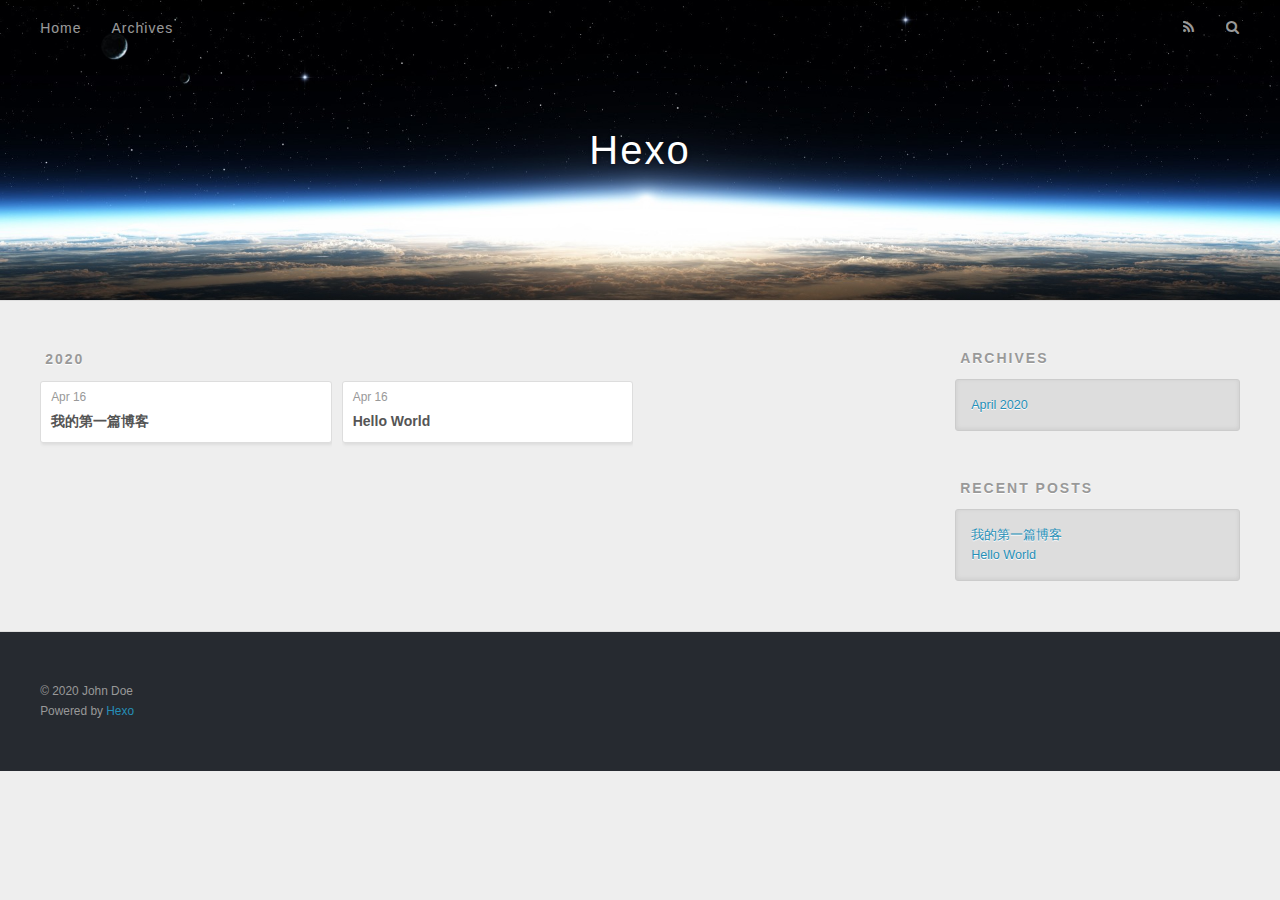
==== archives/index.html @ 991eb665 "Site updated: 2020-04-16 14:19:19" ====
<!DOCTYPE html>
<html>
<head>
  <meta charset="utf-8">
  

  
  <title>Archives | Hexo</title>
  <meta name="viewport" content="width=device-width, initial-scale=1, maximum-scale=1">
  <meta property="og:type" content="website">
<meta property="og:title" content="Hexo">
<meta property="og:url" content="http://yoursite.com/archives/index.html">
<meta property="og:site_name" content="Hexo">
<meta property="og:locale" content="en_US">
<meta property="article:author" content="John Doe">
<meta name="twitter:card" content="summary">
  
    <link rel="alternate" href="/atom.xml" title="Hexo" type="application/atom+xml">
  
  
    <link rel="icon" href="/favicon.png">
  
  
    <link href="//fonts.googleapis.com/css?family=Source+Code+Pro" rel="stylesheet" type="text/css">
  
  
<link rel="stylesheet" href="/css/style.css">

<meta name="generator" content="Hexo 4.2.0"></head>

<body>
  <div id="container">
    <div id="wrap">
      <header id="header">
  <div id="banner"></div>
  <div id="header-outer" class="outer">
    <div id="header-title" class="inner">
      <h1 id="logo-wrap">
        <a href="/" id="logo">Hexo</a>
      </h1>
      
    </div>
    <div id="header-inner" class="inner">
      <nav id="main-nav">
        <a id="main-nav-toggle" class="nav-icon"></a>
        
          <a class="main-nav-link" href="/">Home</a>
        
          <a class="main-nav-link" href="/archives">Archives</a>
        
      </nav>
      <nav id="sub-nav">
        
          <a id="nav-rss-link" class="nav-icon" href="/atom.xml" title="RSS Feed"></a>
        
        <a id="nav-search-btn" class="nav-icon" title="Search"></a>
      </nav>
      <div id="search-form-wrap">
        <form action="//google.com/search" method="get" accept-charset="UTF-8" class="search-form"><input type="search" name="q" class="search-form-input" placeholder="Search"><button type="submit" class="search-form-submit">&#xF002;</button><input type="hidden" name="sitesearch" value="http://yoursite.com"></form>
      </div>
    </div>
  </div>
</header>
      <div class="outer">
        <section id="main">
  
  
    
    
      
      
      <section class="archives-wrap">
        <div class="archive-year-wrap">
          <a href="/archives/2020" class="archive-year">2020</a>
        </div>
        <div class="archives">
    
    <article class="archive-article archive-type-post">
  <div class="archive-article-inner">
    <header class="archive-article-header">
      <a href="/2020/04/16/%E6%88%91%E7%9A%84%E7%AC%AC%E4%B8%80%E7%AF%87%E5%8D%9A%E5%AE%A2/" class="archive-article-date">
  <time datetime="2020-04-16T05:54:23.000Z" itemprop="datePublished">Apr 16</time>
</a>
      
  
    <h1 itemprop="name">
      <a class="archive-article-title" href="/2020/04/16/%E6%88%91%E7%9A%84%E7%AC%AC%E4%B8%80%E7%AF%87%E5%8D%9A%E5%AE%A2/">我的第一篇博客</a>
    </h1>
  

    </header>
  </div>
</article>
  
    
    
    <article class="archive-article archive-type-post">
  <div class="archive-article-inner">
    <header class="archive-article-header">
      <a href="/2020/04/16/hello-world/" class="archive-article-date">
  <time datetime="2020-04-16T05:43:51.018Z" itemprop="datePublished">Apr 16</time>
</a>
      
  
    <h1 itemprop="name">
      <a class="archive-article-title" href="/2020/04/16/hello-world/">Hello World</a>
    </h1>
  

    </header>
  </div>
</article>
  
  
    </div></section>
  


</section>
        
          <aside id="sidebar">
  
    

  
    

  
    
  
    
  <div class="widget-wrap">
    <h3 class="widget-title">Archives</h3>
    <div class="widget">
      <ul class="archive-list"><li class="archive-list-item"><a class="archive-list-link" href="/archives/2020/04/">April 2020</a></li></ul>
    </div>
  </div>


  
    
  <div class="widget-wrap">
    <h3 class="widget-title">Recent Posts</h3>
    <div class="widget">
      <ul>
        
          <li>
            <a href="/2020/04/16/%E6%88%91%E7%9A%84%E7%AC%AC%E4%B8%80%E7%AF%87%E5%8D%9A%E5%AE%A2/">我的第一篇博客</a>
          </li>
        
          <li>
            <a href="/2020/04/16/hello-world/">Hello World</a>
          </li>
        
      </ul>
    </div>
  </div>

  
</aside>
        
      </div>
      <footer id="footer">
  
  <div class="outer">
    <div id="footer-info" class="inner">
      &copy; 2020 John Doe<br>
      Powered by <a href="http://hexo.io/" target="_blank">Hexo</a>
    </div>
  </div>
</footer>
    </div>
    <nav id="mobile-nav">
  
    <a href="/" class="mobile-nav-link">Home</a>
  
    <a href="/archives" class="mobile-nav-link">Archives</a>
  
</nav>
    

<script src="//ajax.googleapis.com/ajax/libs/jquery/2.0.3/jquery.min.js"></script>


  
<link rel="stylesheet" href="/fancybox/jquery.fancybox.css">

  
<script src="/fancybox/jquery.fancybox.pack.js"></script>




<script src="/js/script.js"></script>




  </div>
</body>
</html>
---- css/style.css ----
body {
  width: 100%;
}
body:before,
body:after {
  content: "";
  display: table;
}
body:after {
  clear: both;
}
html,
body,
div,
span,
applet,
object,
iframe,
h1,
h2,
h3,
h4,
h5,
h6,
p,
blockquote,
pre,
a,
abbr,
acronym,
address,
big,
cite,
code,
del,
dfn,
em,
img,
ins,
kbd,
q,
s,
samp,
small,
strike,
strong,
sub,
sup,
tt,
var,
dl,
dt,
dd,
ol,
ul,
li,
fieldset,
form,
label,
legend,
table,
caption,
tbody,
tfoot,
thead,
tr,
th,
td {
  margin: 0;
  padding: 0;
  border: 0;
  outline: 0;
  font-weight: inherit;
  font-style: inherit;
  font-family: inherit;
  font-size: 100%;
  vertical-align: baseline;
}
body {
  line-height: 1;
  color: #000;
  background: #fff;
}
ol,
ul {
  list-style: none;
}
table {
  border-collapse: separate;
  border-spacing: 0;
  vertical-align: middle;
}
caption,
th,
td {
  text-align: left;
  font-weight: normal;
  vertical-align: middle;
}
a img {
  border: none;
}
input,
button {
  margin: 0;
  padding: 0;
}
input::-moz-focus-inner,
button::-moz-focus-inner {
  border: 0;
  padding: 0;
}
@font-face {
  font-family: FontAwesome;
  font-style: normal;
  font-weight: normal;
  src: url("fonts/fontawesome-webfont.eot?v=#4.0.3");
  src: url("fonts/fontawesome-webfont.eot?#iefix&v=#4.0.3") format("embedded-opentype"), url("fonts/fontawesome-webfont.woff?v=#4.0.3") format("woff"), url("fonts/fontawesome-webfont.ttf?v=#4.0.3") format("truetype"), url("fonts/fontawesome-webfont.svg#fontawesomeregular?v=#4.0.3") format("svg");
}
html,
body,
#container {
  height: 100%;
}
body {
  background: #eee;
  font: 14px -apple-system, BlinkMacSystemFont, "Segoe UI", "Roboto", "Oxygen", "Ubuntu", "Cantarell", "Fira Sans", "Droid Sans", "Helvetica Neue", sans-serif;
  -webkit-text-size-adjust: 100%;
}
.outer {
  max-width: 1220px;
  margin: 0 auto;
  padding: 0 20px;
}
.outer:before,
.outer:after {
  content: "";
  display: table;
}
.outer:after {
  clear: both;
}
.inner {
  display: inline;
  float: left;
  width: 98.33333333333333%;
  margin: 0 0.833333333333333%;
}
.left,
.alignleft {
  float: left;
}
.right,
.alignright {
  float: right;
}
.clear {
  clear: both;
}
#container {
  position: relative;
}
.mobile-nav-on {
  overflow: hidden;
}
#wrap {
  height: 100%;
  width: 100%;
  position: absolute;
  top: 0;
  left: 0;
  -webkit-transition: 0.2s ease-out;
  -moz-transition: 0.2s ease-out;
  -ms-transition: 0.2s ease-out;
  transition: 0.2s ease-out;
  z-index: 1;
  background: #eee;
}
.mobile-nav-on #wrap {
  left: 280px;
}
@media screen and (min-width: 768px) {
  #main {
    display: inline;
    float: left;
    width: 73.33333333333333%;
    margin: 0 0.833333333333333%;
  }
}
.article-date,
.article-category-link,
.archive-year,
.widget-title {
  text-decoration: none;
  text-transform: uppercase;
  letter-spacing: 2px;
  color: #999;
  margin-bottom: 1em;
  margin-left: 5px;
  line-height: 1em;
  text-shadow: 0 1px #fff;
  font-weight: bold;
}
.article-inner,
.archive-article-inner {
  background: #fff;
  -webkit-box-shadow: 1px 2px 3px #ddd;
  box-shadow: 1px 2px 3px #ddd;
  border: 1px solid #ddd;
  border-radius: 3px;
}
.article-entry h1,
.widget h1 {
  font-size: 2em;
}
.article-entry h2,
.widget h2 {
  font-size: 1.5em;
}
.article-entry h3,
.widget h3 {
  font-size: 1.3em;
}
.article-entry h4,
.widget h4 {
  font-size: 1.2em;
}
.article-entry h5,
.widget h5 {
  font-size: 1em;
}
.article-entry h6,
.widget h6 {
  font-size: 1em;
  color: #999;
}
.article-entry hr,
.widget hr {
  border: 1px dashed #ddd;
}
.article-entry strong,
.widget strong {
  font-weight: bold;
}
.article-entry em,
.widget em,
.article-entry cite,
.widget cite {
  font-style: italic;
}
.article-entry sup,
.widget sup,
.article-entry sub,
.widget sub {
  font-size: 0.75em;
  line-height: 0;
  position: relative;
  vertical-align: baseline;
}
.article-entry sup,
.widget sup {
  top: -0.5em;
}
.article-entry sub,
.widget sub {
  bottom: -0.2em;
}
.article-entry small,
.widget small {
  font-size: 0.85em;
}
.article-entry acronym,
.widget acronym,
.article-entry abbr,
.widget abbr {
  border-bottom: 1px dotted;
}
.article-entry ul,
.widget ul,
.article-entry ol,
.widget ol,
.article-entry dl,
.widget dl {
  margin: 0 20px;
  line-height: 1.6em;
}
.article-entry ul ul,
.widget ul ul,
.article-entry ol ul,
.widget ol ul,
.article-entry ul ol,
.widget ul ol,
.article-entry ol ol,
.widget ol ol {
  margin-top: 0;
  margin-bottom: 0;
}
.article-entry ul,
.widget ul {
  list-style: disc;
}
.article-entry ol,
.widget ol {
  list-style: decimal;
}
.article-entry dt,
.widget dt {
  font-weight: bold;
}
#header {
  height: 300px;
  position: relative;
  border-bottom: 1px solid #ddd;
}
#header:before,
#header:after {
  content: "";
  position: absolute;
  left: 0;
  right: 0;
  height: 40px;
}
#header:before {
  top: 0;
  background: -webkit-linear-gradient(rgba(0,0,0,0.2), transparent);
  background: -moz-linear-gradient(rgba(0,0,0,0.2), transparent);
  background: -ms-linear-gradient(rgba(0,0,0,0.2), transparent);
  background: linear-gradient(rgba(0,0,0,0.2), transparent);
}
#header:after {
  bottom: 0;
  background: -webkit-linear-gradient(transparent, rgba(0,0,0,0.2));
  background: -moz-linear-gradient(transparent, rgba(0,0,0,0.2));
  background: -ms-linear-gradient(transparent, rgba(0,0,0,0.2));
  background: linear-gradient(transparent, rgba(0,0,0,0.2));
}
#header-outer {
  height: 100%;
  position: relative;
}
#header-inner {
  position: relative;
  overflow: hidden;
}
#banner {
  position: absolute;
  top: 0;
  left: 0;
  width: 100%;
  height: 100%;
  background: url("images/banner.jpg") center #000;
  -webkit-background-size: cover;
  -moz-background-size: cover;
  background-size: cover;
  z-index: -1;
}
#header-title {
  text-align: center;
  height: 40px;
  position: absolute;
  top: 50%;
  left: 0;
  margin-top: -20px;
}
#logo,
#subtitle {
  text-decoration: none;
  color: #fff;
  font-weight: 300;
  text-shadow: 0 1px 4px rgba(0,0,0,0.3);
}
#logo {
  font-size: 40px;
  line-height: 40px;
  letter-spacing: 2px;
}
#subtitle {
  font-size: 16px;
  line-height: 16px;
  letter-spacing: 1px;
}
#subtitle-wrap {
  margin-top: 16px;
}
#main-nav {
  float: left;
  margin-left: -15px;
}
.nav-icon,
.main-nav-link {
  float: left;
  color: #fff;
  opacity: 0.6;
  text-decoration: none;
  text-shadow: 0 1px rgba(0,0,0,0.2);
  -webkit-transition: opacity 0.2s;
  -moz-transition: opacity 0.2s;
  -ms-transition: opacity 0.2s;
  transition: opacity 0.2s;
  display: block;
  padding: 20px 15px;
}
.nav-icon:hover,
.main-nav-link:hover {
  opacity: 1;
}
.nav-icon {
  font-family: FontAwesome;
  text-align: center;
  font-size: 14px;
  width: 14px;
  height: 14px;
  padding: 20px 15px;
  position: relative;
  cursor: pointer;
}
.main-nav-link {
  font-weight: 300;
  letter-spacing: 1px;
}
@media screen and (max-width: 479px) {
  .main-nav-link {
    display: none;
  }
}
#main-nav-toggle {
  display: none;
}
#main-nav-toggle:before {
  content: "\f0c9";
}
@media screen and (max-width: 479px) {
  #main-nav-toggle {
    display: block;
  }
}
#sub-nav {
  float: right;
  margin-right: -15px;
}
#nav-rss-link:before {
  content: "\f09e";
}
#nav-search-btn:before {
  content: "\f002";
}
#search-form-wrap {
  position: absolute;
  top: 15px;
  width: 150px;
  height: 30px;
  right: -150px;
  opacity: 0;
  -webkit-transition: 0.2s ease-out;
  -moz-transition: 0.2s ease-out;
  -ms-transition: 0.2s ease-out;
  transition: 0.2s ease-out;
}
#search-form-wrap.on {
  opacity: 1;
  right: 0;
}
@media screen and (max-width: 479px) {
  #search-form-wrap {
    width: 100%;
    right: -100%;
  }
}
.search-form {
  position: absolute;
  top: 0;
  left: 0;
  right: 0;
  background: #fff;
  padding: 5px 15px;
  border-radius: 15px;
  -webkit-box-shadow: 0 0 10px rgba(0,0,0,0.3);
  box-shadow: 0 0 10px rgba(0,0,0,0.3);
}
.search-form-input {
  border: none;
  background: none;
  color: #555;
  width: 100%;
  font: 13px -apple-system, BlinkMacSystemFont, "Segoe UI", "Roboto", "Oxygen", "Ubuntu", "Cantarell", "Fira Sans", "Droid Sans", "Helvetica Neue", sans-serif;
  outline: none;
}
.search-form-input::-webkit-search-results-decoration,
.search-form-input::-webkit-search-cancel-button {
  -webkit-appearance: none;
}
.search-form-submit {
  position: absolute;
  top: 50%;
  right: 10px;
  margin-top: -7px;
  font: 13px FontAwesome;
  border: none;
  background: none;
  color: #bbb;
  cursor: pointer;
}
.search-form-submit:hover,
.search-form-submit:focus {
  color: #777;
}
.article {
  margin: 50px 0;
}
.article-inner {
  overflow: hidden;
}
.article-meta:before,
.article-meta:after {
  content: "";
  display: table;
}
.article-meta:after {
  clear: both;
}
.article-date {
  float: left;
}
.article-category {
  float: left;
  line-height: 1em;
  color: #ccc;
  text-shadow: 0 1px #fff;
  margin-left: 8px;
}
.article-category:before {
  content: "\2022";
}
.article-category-link {
  margin: 0 12px 1em;
}
.article-header {
  padding: 20px 20px 0;
}
.article-title {
  text-decoration: none;
  font-size: 2em;
  font-weight: bold;
  color: #555;
  line-height: 1.1em;
  -webkit-transition: color 0.2s;
  -moz-transition: color 0.2s;
  -ms-transition: color 0.2s;
  transition: color 0.2s;
}
a.article-title:hover {
  color: #258fb8;
}
.article-entry {
  color: #555;
  padding: 0 20px;
}
.article-entry:before,
.article-entry:after {
  content: "";
  display: table;
}
.article-entry:after {
  clear: both;
}
.article-entry p,
.article-entry table {
  line-height: 1.6em;
  margin: 1.6em 0;
}
.article-entry h1,
.article-entry h2,
.article-entry h3,
.article-entry h4,
.article-entry h5,
.article-entry h6 {
  font-weight: bold;
}
.article-entry h1,
.article-entry h2,
.article-entry h3,
.article-entry h4,
.article-entry h5,
.article-entry h6 {
  line-height: 1.1em;
  margin: 1.1em 0;
}
.article-entry a {
  color: #258fb8;
  text-decoration: none;
}
.article-entry a:hover {
  text-decoration: underline;
}
.article-entry ul,
.article-entry ol,
.article-entry dl {
  margin-top: 1.6em;
  margin-bottom: 1.6em;
}
.article-entry img,
.article-entry video {
  max-width: 100%;
  height: auto;
  display: block;
  margin: auto;
}
.article-entry iframe {
  border: none;
}
.article-entry table {
  width: 100%;
  border-collapse: collapse;
  border-spacing: 0;
}
.article-entry th {
  font-weight: bold;
  border-bottom: 3px solid #ddd;
  padding-bottom: 0.5em;
}
.article-entry td {
  border-bottom: 1px solid #ddd;
  padding: 10px 0;
}
.article-entry blockquote {
  font-family: Georgia, "Times New Roman", serif;
  font-size: 1.4em;
  margin: 1.6em 20px;
  text-align: center;
}
.article-entry blockquote footer {
  font-size: 14px;
  margin: 1.6em 0;
  font-family: -apple-system, BlinkMacSystemFont, "Segoe UI", "Roboto", "Oxygen", "Ubuntu", "Cantarell", "Fira Sans", "Droid Sans", "Helvetica Neue", sans-serif;
}
.article-entry blockquote footer cite:before {
  content: "—";
  padding: 0 0.5em;
}
.article-entry .pullquote {
  text-align: left;
  width: 45%;
  margin: 0;
}
.article-entry .pullquote.left {
  margin-left: 0.5em;
  margin-right: 1em;
}
.article-entry .pullquote.right {
  margin-right: 0.5em;
  margin-left: 1em;
}
.article-entry .caption {
  color: #999;
  display: block;
  font-size: 0.9em;
  margin-top: 0.5em;
  position: relative;
  text-align: center;
}
.article-entry .video-container {
  position: relative;
  padding-top: 56.25%;
  height: 0;
  overflow: hidden;
}
.article-entry .video-container iframe,
.article-entry .video-container object,
.article-entry .video-container embed {
  position: absolute;
  top: 0;
  left: 0;
  width: 100%;
  height: 100%;
  margin-top: 0;
}
.article-more-link a {
  display: inline-block;
  line-height: 1em;
  padding: 6px 15px;
  border-radius: 15px;
  background: #eee;
  color: #999;
  text-shadow: 0 1px #fff;
  text-decoration: none;
}
.article-more-link a:hover {
  background: #258fb8;
  color: #fff;
  text-decoration: none;
  text-shadow: 0 1px #1e7293;
}
.article-footer {
  font-size: 0.85em;
  line-height: 1.6em;
  border-top: 1px solid #ddd;
  padding-top: 1.6em;
  margin: 0 20px 20px;
}
.article-footer:before,
.article-footer:after {
  content: "";
  display: table;
}
.article-footer:after {
  clear: both;
}
.article-footer a {
  color: #999;
  text-decoration: none;
}
.article-footer a:hover {
  color: #555;
}
.article-tag-list-item {
  float: left;
  margin-right: 10px;
}
.article-tag-list-link:before {
  content: "#";
}
.article-comment-link {
  float: right;
}
.article-comment-link:before {
  content: "\f075";
  font-family: FontAwesome;
  padding-right: 8px;
}
.article-share-link {
  cursor: pointer;
  float: right;
  margin-left: 20px;
}
.article-share-link:before {
  content: "\f064";
  font-family: FontAwesome;
  padding-right: 6px;
}
#article-nav {
  position: relative;
}
#article-nav:before,
#article-nav:after {
  content: "";
  display: table;
}
#article-nav:after {
  clear: both;
}
@media screen and (min-width: 768px) {
  #article-nav {
    margin: 50px 0;
  }
  #article-nav:before {
    width: 8px;
    height: 8px;
    position: absolute;
    top: 50%;
    left: 50%;
    margin-top: -4px;
    margin-left: -4px;
    content: "";
    border-radius: 50%;
    background: #ddd;
    -webkit-box-shadow: 0 1px 2px #fff;
    box-shadow: 0 1px 2px #fff;
  }
}
.article-nav-link-wrap {
  text-decoration: none;
  text-shadow: 0 1px #fff;
  color: #999;
  -webkit-box-sizing: border-box;
  -moz-box-sizing: border-box;
  box-sizing: border-box;
  margin-top: 50px;
  text-align: center;
  display: block;
}
.article-nav-link-wrap:hover {
  color: #555;
}
@media screen and (min-width: 768px) {
  .article-nav-link-wrap {
    width: 50%;
    margin-top: 0;
  }
}
@media screen and (min-width: 768px) {
  #article-nav-newer {
    float: left;
    text-align: right;
    padding-right: 20px;
  }
}
@media screen and (min-width: 768px) {
  #article-nav-older {
    float: right;
    text-align: left;
    padding-left: 20px;
  }
}
.article-nav-caption {
  text-transform: uppercase;
  letter-spacing: 2px;
  color: #ddd;
  line-height: 1em;
  font-weight: bold;
}
#article-nav-newer .article-nav-caption {
  margin-right: -2px;
}
.article-nav-title {
  font-size: 0.85em;
  line-height: 1.6em;
  margin-top: 0.5em;
}
.article-share-box {
  position: absolute;
  display: none;
  background: #fff;
  -webkit-box-shadow: 1px 2px 10px rgba(0,0,0,0.2);
  box-shadow: 1px 2px 10px rgba(0,0,0,0.2);
  border-radius: 3px;
  margin-left: -145px;
  overflow: hidden;
  z-index: 1;
}
.article-share-box.on {
  display: block;
}
.article-share-input {
  width: 100%;
  background: none;
  -webkit-box-sizing: border-box;
  -moz-box-sizing: border-box;
  box-sizing: border-box;
  font: 14px -apple-system, BlinkMacSystemFont, "Segoe UI", "Roboto", "Oxygen", "Ubuntu", "Cantarell", "Fira Sans", "Droid Sans", "Helvetica Neue", sans-serif;
  padding: 0 15px;
  color: #555;
  outline: none;
  border: 1px solid #ddd;
  border-radius: 3px 3px 0 0;
  height: 36px;
  line-height: 36px;
}
.article-share-links {
  background: #eee;
}
.article-share-links:before,
.article-share-links:after {
  content: "";
  display: table;
}
.article-share-links:after {
  clear: both;
}
.article-share-twitter,
.article-share-facebook,
.article-share-pinterest,
.article-share-google {
  width: 50px;
  height: 36px;
  display: block;
  float: left;
  position: relative;
  color: #999;
  text-shadow: 0 1px #fff;
}
.article-share-twitter:before,
.article-share-facebook:before,
.article-share-pinterest:before,
.article-share-google:before {
  font-size: 20px;
  font-family: FontAwesome;
  width: 20px;
  height: 20px;
  position: absolute;
  top: 50%;
  left: 50%;
  margin-top: -10px;
  margin-left: -10px;
  text-align: center;
}
.article-share-twitter:hover,
.article-share-facebook:hover,
.article-share-pinterest:hover,
.article-share-google:hover {
  color: #fff;
}
.article-share-twitter:before {
  content: "\f099";
}
.article-share-twitter:hover {
  background: #00aced;
  text-shadow: 0 1px #008abe;
}
.article-share-facebook:before {
  content: "\f09a";
}
.article-share-facebook:hover {
  background: #3b5998;
  text-shadow: 0 1px #2f477a;
}
.article-share-pinterest:before {
  content: "\f0d2";
}
.article-share-pinterest:hover {
  background: #cb2027;
  text-shadow: 0 1px #a21a1f;
}
.article-share-google:before {
  content: "\f0d5";
}
.article-share-google:hover {
  background: #dd4b39;
  text-shadow: 0 1px #be3221;
}
.article-gallery {
  background: #000;
  position: relative;
}
.article-gallery-photos {
  position: relative;
  overflow: hidden;
}
.article-gallery-img {
  display: none;
  max-width: 100%;
}
.article-gallery-img:first-child {
  display: block;
}
.article-gallery-img.loaded {
  position: absolute;
  display: block;
}
.article-gallery-img img {
  display: block;
  max-width: 100%;
  margin: 0 auto;
}
#comments {
  background: #fff;
  -webkit-box-shadow: 1px 2px 3px #ddd;
  box-shadow: 1px 2px 3px #ddd;
  padding: 20px;
  border: 1px solid #ddd;
  border-radius: 3px;
  margin: 50px 0;
}
#comments a {
  color: #258fb8;
}
.archives-wrap {
  margin: 50px 0;
}
.archives:before,
.archives:after {
  content: "";
  display: table;
}
.archives:after {
  clear: both;
}
.archive-year-wrap {
  margin-bottom: 1em;
}
.archives {
  -webkit-column-gap: 10px;
  -moz-column-gap: 10px;
  column-gap: 10px;
}
@media screen and (min-width: 480px) and (max-width: 767px) {
  .archives {
    -webkit-column-count: 2;
    -moz-column-count: 2;
    column-count: 2;
  }
}
@media screen and (min-width: 768px) {
  .archives {
    -webkit-column-count: 3;
    -moz-column-count: 3;
    column-count: 3;
  }
}
.archive-article {
  -webkit-column-break-inside: avoid;
  page-break-inside: avoid;
  overflow: hidden;
  break-inside: avoid-column;
}
.archive-article-inner {
  padding: 10px;
  margin-bottom: 15px;
}
.archive-article-title {
  text-decoration: none;
  font-weight: bold;
  color: #555;
  -webkit-transition: color 0.2s;
  -moz-transition: color 0.2s;
  -ms-transition: color 0.2s;
  transition: color 0.2s;
  line-height: 1.6em;
}
.archive-article-title:hover {
  color: #258fb8;
}
.archive-article-footer {
  margin-top: 1em;
}
.archive-article-date {
  color: #999;
  text-decoration: none;
  font-size: 0.85em;
  line-height: 1em;
  margin-bottom: 0.5em;
  display: block;
}
#page-nav {
  margin: 50px auto;
  background: #fff;
  -webkit-box-shadow: 1px 2px 3px #ddd;
  box-shadow: 1px 2px 3px #ddd;
  border: 1px solid #ddd;
  border-radius: 3px;
  text-align: center;
  color: #999;
  overflow: hidden;
}
#page-nav:before,
#page-nav:after {
  content: "";
  display: table;
}
#page-nav:after {
  clear: both;
}
#page-nav a,
#page-nav span {
  padding: 10px 20px;
  line-height: 1;
  height: 2ex;
}
#page-nav a {
  color: #999;
  text-decoration: none;
}
#page-nav a:hover {
  background: #999;
  color: #fff;
}
#page-nav .prev {
  float: left;
}
#page-nav .next {
  float: right;
}
#page-nav .page-number {
  display: inline-block;
}
@media screen and (max-width: 479px) {
  #page-nav .page-number {
    display: none;
  }
}
#page-nav .current {
  color: #555;
  font-weight: bold;
}
#page-nav .space {
  color: #ddd;
}
#footer {
  background: #262a30;
  padding: 50px 0;
  border-top: 1px solid #ddd;
  color: #999;
}
#footer a {
  color: #258fb8;
  text-decoration: none;
}
#footer a:hover {
  text-decoration: underline;
}
#footer-info {
  line-height: 1.6em;
  font-size: 0.85em;
}
.article-entry pre,
.article-entry .highlight {
  background: #2d2d2d;
  margin: 0 -20px;
  padding: 15px 20px;
  border-style: solid;
  border-color: #ddd;
  border-width: 1px 0;
  overflow: auto;
  color: #ccc;
  line-height: 22.400000000000002px;
}
.article-entry .highlight .gutter pre,
.article-entry .gist .gist-file .gist-data .line-numbers {
  color: #666;
  font-size: 0.85em;
}
.article-entry pre,
.article-entry code {
  font-family: "Source Code Pro", Consolas, Monaco, Menlo, Consolas, monospace;
}
.article-entry code {
  background: #eee;
  text-shadow: 0 1px #fff;
  padding: 0 0.3em;
}
.article-entry pre code {
  background: none;
  text-shadow: none;
  padding: 0;
}
.article-entry .highlight pre {
  border: none;
  margin: 0;
  padding: 0;
}
.article-entry .highlight table {
  margin: 0;
  width: auto;
}
.article-entry .highlight td {
  border: none;
  padding: 0;
}
.article-entry .highlight figcaption {
  font-size: 0.85em;
  color: #999;
  line-height: 1em;
  margin-bottom: 1em;
}
.article-entry .highlight figcaption:before,
.article-entry .highlight figcaption:after {
  content: "";
  display: table;
}
.article-entry .highlight figcaption:after {
  clear: both;
}
.article-entry .highlight figcaption a {
  float: right;
}
.article-entry .highlight .gutter pre {
  text-align: right;
  padding-right: 20px;
}
.article-entry .highlight .line {
  height: 22.400000000000002px;
}
.article-entry .highlight .line.marked {
  background: #515151;
}
.article-entry .gist {
  margin: 0 -20px;
  border-style: solid;
  border-color: #ddd;
  border-width: 1px 0;
  background: #2d2d2d;
  padding: 15px 20px 15px 0;
}
.article-entry .gist .gist-file {
  border: none;
  font-family: "Source Code Pro", Consolas, Monaco, Menlo, Consolas, monospace;
  margin: 0;
}
.article-entry .gist .gist-file .gist-data {
  background: none;
  border: none;
}
.article-entry .gist .gist-file .gist-data .line-numbers {
  background: none;
  border: none;
  padding: 0 20px 0 0;
}
.article-entry .gist .gist-file .gist-data .line-data {
  padding: 0 !important;
}
.article-entry .gist .gist-file .highlight {
  margin: 0;
  padding: 0;
  border: none;
}
.article-entry .gist .gist-file .gist-meta {
  background: #2d2d2d;
  color: #999;
  font: 0.85em -apple-system, BlinkMacSystemFont, "Segoe UI", "Roboto", "Oxygen", "Ubuntu", "Cantarell", "Fira Sans", "Droid Sans", "Helvetica Neue", sans-serif;
  text-shadow: 0 0;
  padding: 0;
  margin-top: 1em;
  margin-left: 20px;
}
.article-entry .gist .gist-file .gist-meta a {
  color: #258fb8;
  font-weight: normal;
}
.article-entry .gist .gist-file .gist-meta a:hover {
  text-decoration: underline;
}
pre .comment,
pre .title {
  color: #999;
}
pre .variable,
pre .attribute,
pre .tag,
pre .regexp,
pre .ruby .constant,
pre .xml .tag .title,
pre .xml .pi,
pre .xml .doctype,
pre .html .doctype,
pre .css .id,
pre .css .class,
pre .css .pseudo {
  color: #f2777a;
}
pre .number,
pre .preprocessor,
pre .built_in,
pre .literal,
pre .params,
pre .constant {
  color: #f99157;
}
pre .class,
pre .ruby .class .title,
pre .css .rules .attribute {
  color: #9c9;
}
pre .string,
pre .value,
pre .inheritance,
pre .header,
pre .ruby .symbol,
pre .xml .cdata {
  color: #9c9;
}
pre .css .hexcolor {
  color: #6cc;
}
pre .function,
pre .python .decorator,
pre .python .title,
pre .ruby .function .title,
pre .ruby .title .keyword,
pre .perl .sub,
pre .javascript .title,
pre .coffeescript .title {
  color: #69c;
}
pre .keyword,
pre .javascript .function {
  color: #c9c;
}
@media screen and (max-width: 479px) {
  #mobile-nav {
    position: absolute;
    top: 0;
    left: 0;
    width: 280px;
    height: 100%;
    background: #191919;
    border-right: 1px solid #fff;
  }
}
@media screen and (max-width: 479px) {
  .mobile-nav-link {
    display: block;
    color: #999;
    text-decoration: none;
    padding: 15px 20px;
    font-weight: bold;
  }
  .mobile-nav-link:hover {
    color: #fff;
  }
}
@media screen and (min-width: 768px) {
  #sidebar {
    display: inline;
    float: left;
    width: 23.333333333333332%;
    margin: 0 0.833333333333333%;
  }
}
.widget-wrap {
  margin: 50px 0;
}
.widget {
  color: #777;
  text-shadow: 0 1px #fff;
  background: #ddd;
  -webkit-box-shadow: 0 -1px 4px #ccc inset;
  box-shadow: 0 -1px 4px #ccc inset;
  border: 1px solid #ccc;
  padding: 15px;
  border-radius: 3px;
}
.widget a {
  color: #258fb8;
  text-decoration: none;
}
.widget a:hover {
  text-decoration: underline;
}
.widget ul ul,
.widget ol ul,
.widget dl ul,
.widget ul ol,
.widget ol ol,
.widget dl ol,
.widget ul dl,
.widget ol dl,
.widget dl dl {
  margin-left: 15px;
  list-style: disc;
}
.widget {
  line-height: 1.6em;
  word-wrap: break-word;
  font-size: 0.9em;
}
.widget ul,
.widget ol {
  list-style: none;
  margin: 0;
}
.widget ul ul,
.widget ol ul,
.widget ul ol,
.widget ol ol {
  margin: 0 20px;
}
.widget ul ul,
.widget ol ul {
  list-style: disc;
}
.widget ul ol,
.widget ol ol {
  list-style: decimal;
}
.category-list-count,
.tag-list-count,
.archive-list-count {
  padding-left: 5px;
  color: #999;
  font-size: 0.85em;
}
.category-list-count:before,
.tag-list-count:before,
.archive-list-count:before {
  content: "(";
}
.category-list-count:after,
.tag-list-count:after,
.archive-list-count:after {
  content: ")";
}
.tagcloud a {
  margin-right: 5px;
  display: inline-block;
}
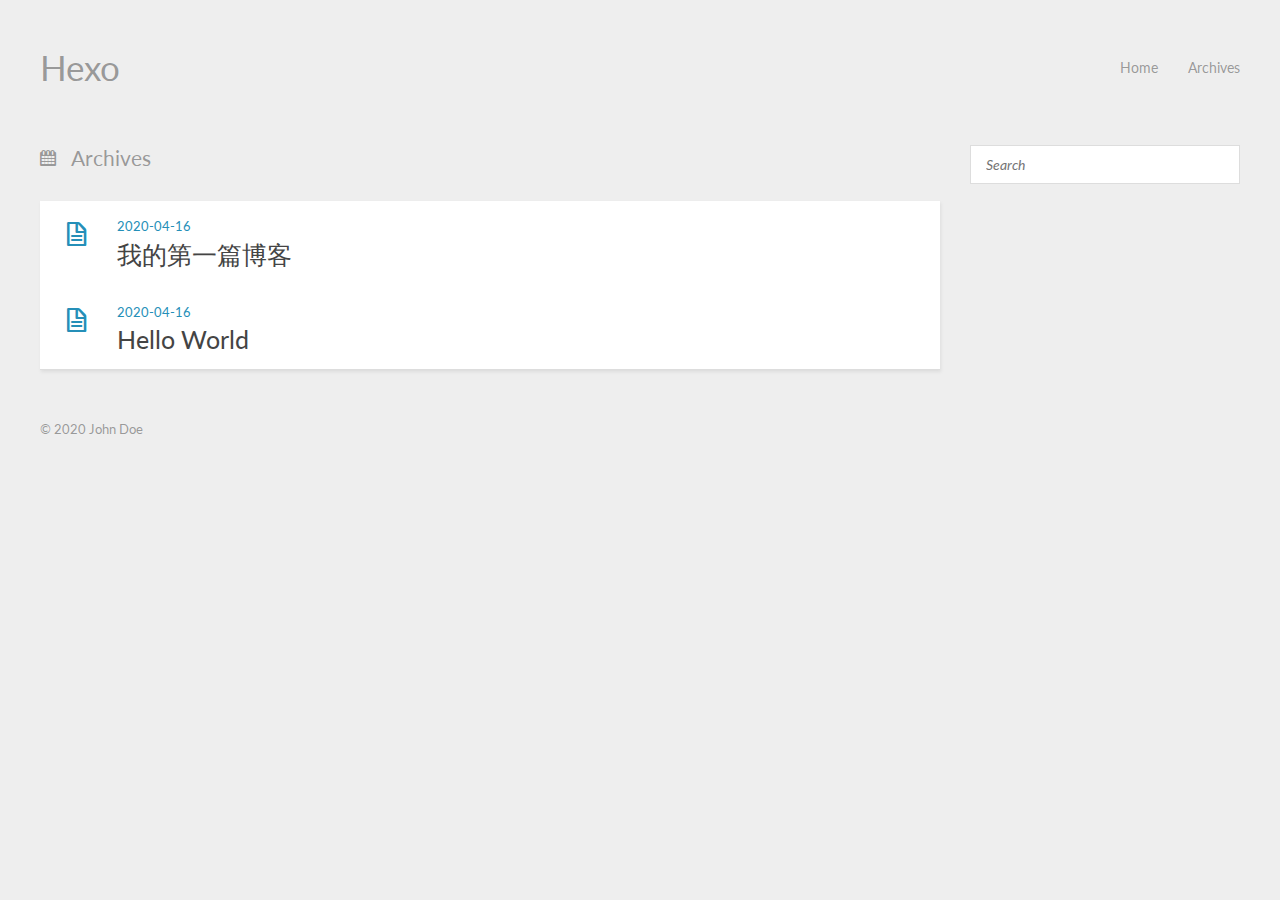
==== commit e93626eb: "Site updated: 2020-04-16 15:17:44" ====
--- a/archives/index.html
+++ b/archives/index.html
@@ -1,201 +1,117 @@
-<!DOCTYPE html>
-<html>
+<!DOCTYPE HTML>
+<html lang="en">
 <head>
   <meta charset="utf-8">
   
+  <title>Archives | Hexo</title>
+  <meta name="author" content="John Doe">
+  
+  
+  <meta name="viewport" content="width=device-width, initial-scale=1, maximum-scale=1">
 
   
-  <title>Archives | Hexo</title>
-  <meta name="viewport" content="width=device-width, initial-scale=1, maximum-scale=1">
-  <meta property="og:type" content="website">
-<meta property="og:title" content="Hexo">
-<meta property="og:url" content="http://yoursite.com/archives/index.html">
-<meta property="og:site_name" content="Hexo">
-<meta property="og:locale" content="en_US">
-<meta property="article:author" content="John Doe">
-<meta name="twitter:card" content="summary">
+  <meta property="og:site_name" content="Hexo"/>
+
   
-    <link rel="alternate" href="/atom.xml" title="Hexo" type="application/atom+xml">
+    <meta property="og:image" content=""/>
   
+
+  <link href="/favicon.png" rel="icon">
+  <link rel="alternate" href="/atom.xml" title="Hexo" type="application/atom+xml">
+  <link rel="stylesheet" href="/css/style.css" media="screen" type="text/css">
+  <!--[if lt IE 9]><script src="//html5shiv.googlecode.com/svn/trunk/html5.js"></script><![endif]-->
   
-    <link rel="icon" href="/favicon.png">
-  
-  
-    <link href="//fonts.googleapis.com/css?family=Source+Code+Pro" rel="stylesheet" type="text/css">
-  
-  
-<link rel="stylesheet" href="/css/style.css">
 
 <meta name="generator" content="Hexo 4.2.0"></head>
 
+
 <body>
-  <div id="container">
-    <div id="wrap">
-      <header id="header">
-  <div id="banner"></div>
-  <div id="header-outer" class="outer">
-    <div id="header-title" class="inner">
-      <h1 id="logo-wrap">
-        <a href="/" id="logo">Hexo</a>
-      </h1>
-      
-    </div>
-    <div id="header-inner" class="inner">
-      <nav id="main-nav">
-        <a id="main-nav-toggle" class="nav-icon"></a>
-        
-          <a class="main-nav-link" href="/">Home</a>
-        
-          <a class="main-nav-link" href="/archives">Archives</a>
-        
-      </nav>
-      <nav id="sub-nav">
-        
-          <a id="nav-rss-link" class="nav-icon" href="/atom.xml" title="RSS Feed"></a>
-        
-        <a id="nav-search-btn" class="nav-icon" title="Search"></a>
-      </nav>
-      <div id="search-form-wrap">
-        <form action="//google.com/search" method="get" accept-charset="UTF-8" class="search-form"><input type="search" name="q" class="search-form-input" placeholder="Search"><button type="submit" class="search-form-submit">&#xF002;</button><input type="hidden" name="sitesearch" value="http://yoursite.com"></form>
-      </div>
-    </div>
-  </div>
+  <header id="header" class="inner"><div class="alignleft">
+  <h1><a href="/">Hexo</a></h1>
+  <h2><a href="/"></a></h2>
+</div>
+<nav id="main-nav" class="alignright">
+  <ul>
+    
+      <li><a href="/">Home</a></li>
+    
+      <li><a href="/archives">Archives</a></li>
+    
+  </ul>
+  <div class="clearfix"></div>
+</nav>
+<div class="clearfix"></div>
 </header>
-      <div class="outer">
-        <section id="main">
-  
-  
-    
-    
-      
-      
-      <section class="archives-wrap">
-        <div class="archive-year-wrap">
-          <a href="/archives/2020" class="archive-year">2020</a>
-        </div>
-        <div class="archives">
-    
-    <article class="archive-article archive-type-post">
-  <div class="archive-article-inner">
-    <header class="archive-article-header">
-      <a href="/2020/04/16/%E6%88%91%E7%9A%84%E7%AC%AC%E4%B8%80%E7%AF%87%E5%8D%9A%E5%AE%A2/" class="archive-article-date">
-  <time datetime="2020-04-16T05:54:23.000Z" itemprop="datePublished">Apr 16</time>
-</a>
-      
-  
-    <h1 itemprop="name">
-      <a class="archive-article-title" href="/2020/04/16/%E6%88%91%E7%9A%84%E7%AC%AC%E4%B8%80%E7%AF%87%E5%8D%9A%E5%AE%A2/">我的第一篇博客</a>
-    </h1>
-  
-
-    </header>
-  </div>
-</article>
-  
-    
-    
-    <article class="archive-article archive-type-post">
-  <div class="archive-article-inner">
-    <header class="archive-article-header">
-      <a href="/2020/04/16/hello-world/" class="archive-article-date">
-  <time datetime="2020-04-16T05:43:51.018Z" itemprop="datePublished">Apr 16</time>
-</a>
-      
-  
-    <h1 itemprop="name">
-      <a class="archive-article-title" href="/2020/04/16/hello-world/">Hello World</a>
-    </h1>
-  
-
-    </header>
-  </div>
-</article>
-  
-  
-    </div></section>
-  
+  <div id="content" class="inner">
+    <div id="main-col" class="alignleft"><div id="wrapper">
+<h2 class="archive-title">Archives</h2>
 
 
-</section>
-        
-          <aside id="sidebar">
-  
+  <div class="archive">
     
-
-  
+      <article class="post">
+        <div class="post-content">
+          <header>
+            <div class="icon"></div>
+            <time datetime="2020-04-16T05:54:23.000Z"><a href="/2020/04/16/我的第一篇博客/">2020-04-16</a></time>
+            
+              <h1 class="title"><a href="/2020/04/16/我的第一篇博客/">我的第一篇博客</a></h1>
+            
+          </header>
+        </div>
+      </article>
     
-
-  
+      <article class="post">
+        <div class="post-content">
+          <header>
+            <div class="icon"></div>
+            <time datetime="2020-04-16T05:43:51.018Z"><a href="/2020/04/16/hello-world/">2020-04-16</a></time>
+            
+              <h1 class="title"><a href="/2020/04/16/hello-world/">Hello World</a></h1>
+            
+          </header>
+        </div>
+      </article>
     
-  
-    
-  <div class="widget-wrap">
-    <h3 class="widget-title">Archives</h3>
-    <div class="widget">
-      <ul class="archive-list"><li class="archive-list-item"><a class="archive-list-link" href="/archives/2020/04/">April 2020</a></li></ul>
-    </div>
   </div>
+</div></div>
+    <aside id="sidebar" class="alignright">
+  <div class="search">
+  <form action="//google.com/search" method="get" accept-charset="utf-8">
+    <input type="search" name="q" results="0" placeholder="Search">
+    <input type="hidden" name="as_sitesearch" value="yoursite.com">
+  </form>
+</div>
 
 
   
-    
-  <div class="widget-wrap">
-    <h3 class="widget-title">Recent Posts</h3>
-    <div class="widget">
-      <ul>
-        
-          <li>
-            <a href="/2020/04/16/%E6%88%91%E7%9A%84%E7%AC%AC%E4%B8%80%E7%AF%87%E5%8D%9A%E5%AE%A2/">我的第一篇博客</a>
-          </li>
-        
-          <li>
-            <a href="/2020/04/16/hello-world/">Hello World</a>
-          </li>
-        
-      </ul>
-    </div>
-  </div>
 
   
 </aside>
-        
-      </div>
-      <footer id="footer">
+    <div class="clearfix"></div>
+  </div>
+  <footer id="footer" class="inner"><div class="alignleft">
   
-  <div class="outer">
-    <div id="footer-info" class="inner">
-      &copy; 2020 John Doe<br>
-      Powered by <a href="http://hexo.io/" target="_blank">Hexo</a>
-    </div>
-  </div>
-</footer>
-    </div>
-    <nav id="mobile-nav">
+  &copy; 2020 John Doe
   
-    <a href="/" class="mobile-nav-link">Home</a>
+</div>
+<div class="clearfix"></div></footer>
   
-    <a href="/archives" class="mobile-nav-link">Archives</a>
-  
-</nav>
-    
+<script src="/js/jquery-3.4.1.min.js"></script>
 
-<script src="//ajax.googleapis.com/ajax/libs/jquery/2.0.3/jquery.min.js"></script>
-
-
-  
-<link rel="stylesheet" href="/fancybox/jquery.fancybox.css">
-
-  
-<script src="/fancybox/jquery.fancybox.pack.js"></script>
+<script src="/js/jquery.imagesloaded.min.js"></script>
+<script src="/js/gallery.js"></script>
 
 
 
 
-<script src="/js/script.js"></script>
+<link rel="stylesheet" href="/fancybox/jquery.fancybox.css" media="screen" type="text/css">
+<script src="/fancybox/jquery.fancybox.pack.js"></script>
+<script type="text/javascript">
+(function($){
+  $('.fancybox').fancybox();
+})(jQuery);
+</script>
 
-
-
-
-  </div>
 </body>
-</html>+</html>
--- a/css/style.css
+++ b/css/style.css
@@ -1,672 +1,428 @@
+@import url("//fonts.googleapis.com/css?family=Lato:400,400italic");
+@font-face {
+  font-family: 'FontAwesome';
+  font-style: normal;
+  font-weight: normal;
+  src: url("font/fontawesome-webfont.eot?#iefix") format('embedded-opentype'), url("font/fontawesome-webfont.woff") format('woff'), url("font/fontawesome-webfont.ttf") format('truetype'), url("font/fontawesome-webfont.svg#FontAwesomeRegular") format('svg');
+}
+* {
+  margin: 0;
+  padding: 0;
+}
 body {
-  width: 100%;
-}
-body:before,
-body:after {
-  content: "";
-  display: table;
-}
-body:after {
-  clear: both;
-}
-html,
-body,
-div,
-span,
-applet,
-object,
-iframe,
+  background: #eee;
+  color: #444;
+  font-family: "Helvetica Neue", "Helvetica", Arial, sans-serif;
+  font-size: 14px;
+  text-shadow: 0 0 1px transparent;
+}
+@media screen and (max-width: 1260px) {
+  body {
+    margin: 0 30px;
+  }
+}
+@media screen and (max-width: 600px) {
+  body {
+    font-size: 13px;
+  }
+}
 h1,
 h2,
 h3,
 h4,
 h5,
-h6,
-p,
-blockquote,
-pre,
-a,
-abbr,
-acronym,
-address,
-big,
-cite,
-code,
-del,
-dfn,
-em,
-img,
-ins,
-kbd,
-q,
-s,
-samp,
-small,
-strike,
-strong,
-sub,
-sup,
-tt,
-var,
-dl,
-dt,
-dd,
-ol,
-ul,
-li,
-fieldset,
-form,
-label,
-legend,
-table,
-caption,
-tbody,
-tfoot,
-thead,
-tr,
-th,
-td {
-  margin: 0;
-  padding: 0;
-  border: 0;
-  outline: 0;
-  font-weight: inherit;
-  font-style: inherit;
-  font-family: inherit;
-  font-size: 100%;
-  vertical-align: baseline;
-}
-body {
-  line-height: 1;
-  color: #000;
-  background: #fff;
-}
-ol,
-ul {
-  list-style: none;
-}
-table {
-  border-collapse: separate;
-  border-spacing: 0;
-  vertical-align: middle;
-}
-caption,
-th,
-td {
-  text-align: left;
-  font-weight: normal;
-  vertical-align: middle;
-}
-a img {
-  border: none;
-}
-input,
-button {
-  margin: 0;
-  padding: 0;
-}
-input::-moz-focus-inner,
-button::-moz-focus-inner {
-  border: 0;
-  padding: 0;
-}
-@font-face {
-  font-family: FontAwesome;
-  font-style: normal;
-  font-weight: normal;
-  src: url("fonts/fontawesome-webfont.eot?v=#4.0.3");
-  src: url("fonts/fontawesome-webfont.eot?#iefix&v=#4.0.3") format("embedded-opentype"), url("fonts/fontawesome-webfont.woff?v=#4.0.3") format("woff"), url("fonts/fontawesome-webfont.ttf?v=#4.0.3") format("truetype"), url("fonts/fontawesome-webfont.svg#fontawesomeregular?v=#4.0.3") format("svg");
-}
-html,
-body,
-#container {
-  height: 100%;
-}
-body {
-  background: #eee;
-  font: 14px -apple-system, BlinkMacSystemFont, "Segoe UI", "Roboto", "Oxygen", "Ubuntu", "Cantarell", "Fira Sans", "Droid Sans", "Helvetica Neue", sans-serif;
-  -webkit-text-size-adjust: 100%;
-}
-.outer {
-  max-width: 1220px;
-  margin: 0 auto;
-  padding: 0 20px;
-}
-.outer:before,
-.outer:after {
+h6 {
+  font-family: "Lato", Helvetica Neue, Helvetica, Arial, sans-serif;
+}
+h1 {
+  font-size: 1.8em;
+}
+h2 {
+  font-size: 1.5em;
+}
+h3 {
+  font-size: 1.3em;
+}
+a {
+  text-decoration: none;
+  color: #258fb8;
+}
+a:hover {
+  text-decoration: underline;
+}
+.alignleft {
+  float: left;
+}
+.alignright {
+  float: right;
+}
+.clearfix {
+  zoom: 1;
+}
+.clearfix:before,
+.clearfix:after {
   content: "";
   display: table;
 }
-.outer:after {
+.clearfix:after {
   clear: both;
 }
 .inner {
-  display: inline;
+  width: 1200px;
+  margin: 0 auto;
+}
+@media screen and (max-width: 1260px) {
+  .inner {
+    width: 100%;
+  }
+}
+#main-col {
+  width: 900px;
+}
+@media screen and (max-width: 1260px) {
+  #main-col {
+    width: 100%;
+    margin-right: -300px;
+  }
+}
+@media screen and (max-width: 900px) {
+  #main-col {
+    margin-right: 0;
+    float: none;
+  }
+}
+@media screen and (max-width: 1260px) {
+  #wrapper {
+    margin-right: 300px;
+  }
+}
+@media screen and (max-width: 900px) {
+  #wrapper {
+    margin-right: 0;
+  }
+}
+#header {
+  text-shadow: 0 0 1px #fff;
+  margin: 50px auto;
+}
+#header a {
+  color: #999;
+}
+#header a:hover {
+  color: #258fb8;
+  text-decoration: none;
+}
+#header h1 {
+  font-weight: normal;
+  font-size: 2.5em;
+  line-height: 1;
+}
+#header h2 {
+  font-weight: normal;
+  font-size: 0.9em;
+  line-height: 1;
+  margin-top: 10px;
+}
+#header #main-nav {
+  font-family: "Lato", Helvetica Neue, Helvetica, Arial, sans-serif;
+  line-height: 2.5em;
+}
+#header #main-nav ul {
+  list-style: none;
+}
+#header #main-nav ul li {
   float: left;
-  width: 98.33333333333333%;
-  margin: 0 0.833333333333333%;
-}
-.left,
-.alignleft {
-  float: left;
-}
-.right,
-.alignright {
-  float: right;
-}
-.clear {
-  clear: both;
-}
-#container {
+  margin-left: 30px;
+}
+article {
+  -webkit-box-shadow: 1px 2px 3px #ddd;
+  box-shadow: 1px 2px 3px #ddd;
+  background: #fff;
+}
+article.page {
+  padding-left: 20px;
+}
+article.page .icon {
+  display: none;
+}
+article.post .icon:before {
+  content: '\f016';
+}
+article.photo .icon:before {
+  content: '\f030';
+}
+article.link .icon:before {
+  content: '\f0c1';
+}
+article.link .title a:after {
+  content: '\f08e';
+  color: #999;
+  font: 12px FontAwesome;
+  padding-left: 10px;
+  vertical-align: super;
+}
+article .post-content {
+  padding: 20px 20px 15px 77px;
+  margin-bottom: 50px;
   position: relative;
 }
-.mobile-nav-on {
+@media screen and (max-width: 600px) {
+  article .post-content {
+    padding-left: 20px;
+  }
+}
+article .gallery {
   overflow: hidden;
-}
-#wrap {
-  height: 100%;
-  width: 100%;
+  position: relative;
+}
+article .gallery:hover .control {
+  opacity: 1;
+  -ms-filter: none;
+  filter: none;
+}
+article .gallery img {
+  min-width: 100%;
+  max-width: 100%;
+  height: auto;
   position: absolute;
   top: 0;
   left: 0;
-  -webkit-transition: 0.2s ease-out;
-  -moz-transition: 0.2s ease-out;
-  -ms-transition: 0.2s ease-out;
-  transition: 0.2s ease-out;
-  z-index: 1;
+  opacity: 0;
+  -ms-filter: "progid:DXImageTransform.Microsoft.Alpha(Opacity=0)";
+  filter: alpha(opacity=0);
+}
+article .gallery .control {
+  opacity: 0;
+  -ms-filter: "progid:DXImageTransform.Microsoft.Alpha(Opacity=0)";
+  filter: alpha(opacity=0);
+  -webkit-transition: 0.3s;
+  -moz-transition: 0.3s;
+  -o-transition: 0.3s;
+  -ms-transition: 0.3s;
+  transition: 0.3s;
+}
+article .gallery .prev,
+article .gallery .next {
+  position: absolute;
+  top: 0;
+  width: 50%;
+  height: 100%;
+  cursor: pointer;
+}
+article .gallery .prev:before,
+article .gallery .next:before {
+  position: absolute;
+  font: 24px/1 FontAwesome;
+  text-align: center;
+  width: 24px;
+  text-shadow: 0 0 15px rgba(0,0,0,0.5);
+  color: #fff;
+  margin-top: -12px;
+  top: 50%;
+}
+article .gallery .prev {
+  left: 0;
+}
+article .gallery .prev:before {
+  content: '\f053';
+  left: 10px;
+}
+article .gallery .next {
+  right: 0;
+}
+article .gallery .next:before {
+  content: '\f054';
+  right: 10px;
+}
+article header .icon {
+  width: 32px;
+  height: 32px;
+  margin-right: 25px;
+  position: absolute;
+  top: 20px;
+  left: 20px;
+  color: #258fb8;
+}
+@media screen and (max-width: 600px) {
+  article header .icon {
+    display: none;
+  }
+}
+article header .icon:before {
+  position: absolute;
+  font: 32px FontAwesome;
+  top: 0;
+  left: 0;
+  width: 32px;
+  text-align: center;
+}
+article header time {
+  color: #999;
+  font: 0.9em "Lato", Helvetica Neue, Helvetica, Arial, sans-serif;
+  margin-bottom: 5px;
+  display: block;
+  line-height: 1;
+}
+article header .title {
+  font-weight: normal;
+}
+article header .title a {
+  color: #444;
+}
+article header .title a:hover {
+  color: #258fb8;
+  text-decoration: none;
+}
+article .entry {
+  text-align: justify;
+  line-height: 1.6;
+}
+article .entry p,
+article .entry blockquote,
+article .entry ul,
+article .entry ol,
+article .entry dl,
+article .entry table,
+article .entry iframe,
+article .entry h3,
+article .entry h4,
+article .entry h5,
+article .entry h6,
+article .entry .video-container {
+  margin-top: 15px;
+}
+article .entry table {
+  border-collapse: collapse;
+  border-spacing: 0;
+  empty-cells: show;
+  border: 1px solid #e2e2e2;
+  width: 100%;
+}
+article .entry table th {
+  white-space: nowrap;
+  color: #444;
+  font-weight: 600;
   background: #eee;
 }
-.mobile-nav-on #wrap {
-  left: 280px;
-}
-@media screen and (min-width: 768px) {
-  #main {
-    display: inline;
-    float: left;
-    width: 73.33333333333333%;
-    margin: 0 0.833333333333333%;
-  }
-}
-.article-date,
-.article-category-link,
-.archive-year,
-.widget-title {
-  text-decoration: none;
-  text-transform: uppercase;
-  letter-spacing: 2px;
-  color: #999;
-  margin-bottom: 1em;
-  margin-left: 5px;
-  line-height: 1em;
-  text-shadow: 0 1px #fff;
-  font-weight: bold;
-}
-.article-inner,
-.archive-article-inner {
-  background: #fff;
-  -webkit-box-shadow: 1px 2px 3px #ddd;
-  box-shadow: 1px 2px 3px #ddd;
+article .entry table td,
+article .entry table th {
+  border: 1px solid #e2e2e2;
+  padding: 8px 16px;
+  text-align: left;
+}
+article .entry blockquote {
+  border-top: 1px solid #ddd;
+  border-bottom: 1px solid #ddd;
+  font-style: italic;
+  font-family: "Georgia", serif;
+  font-size: 1.2em;
+  padding: 0 30px 15px;
+  text-align: center;
+}
+article .entry blockquote footer {
+  border-top: none;
+  font-size: 0.8em;
+  line-height: 1;
+  margin: 20px 0 0;
+  padding-top: 0;
+}
+article .entry blockquote footer cite:before {
+  content: '—';
+  color: #ccc;
+  padding: 0 0.5em;
+}
+article .entry code,
+article .entry pre {
+  font-family: Monaco, Menlo, Consolas, Courier New, monospace;
+}
+article .entry code {
+  background: #eee;
+  color: #666;
+  padding: 0 5px;
+  margin: 0 2px;
+  font-size: 0.9em;
   border: 1px solid #ddd;
   border-radius: 3px;
 }
-.article-entry h1,
-.widget h1 {
-  font-size: 2em;
-}
-.article-entry h2,
-.widget h2 {
-  font-size: 1.5em;
-}
-.article-entry h3,
-.widget h3 {
-  font-size: 1.3em;
-}
-.article-entry h4,
-.widget h4 {
-  font-size: 1.2em;
-}
-.article-entry h5,
-.widget h5 {
-  font-size: 1em;
-}
-.article-entry h6,
-.widget h6 {
-  font-size: 1em;
-  color: #999;
-}
-.article-entry hr,
-.widget hr {
-  border: 1px dashed #ddd;
-}
-.article-entry strong,
-.widget strong {
-  font-weight: bold;
-}
-.article-entry em,
-.widget em,
-.article-entry cite,
-.widget cite {
-  font-style: italic;
-}
-.article-entry sup,
-.widget sup,
-.article-entry sub,
-.widget sub {
-  font-size: 0.75em;
-  line-height: 0;
-  position: relative;
-  vertical-align: baseline;
-}
-.article-entry sup,
-.widget sup {
-  top: -0.5em;
-}
-.article-entry sub,
-.widget sub {
-  bottom: -0.2em;
-}
-.article-entry small,
-.widget small {
-  font-size: 0.85em;
-}
-.article-entry acronym,
-.widget acronym,
-.article-entry abbr,
-.widget abbr {
-  border-bottom: 1px dotted;
-}
-.article-entry ul,
-.widget ul,
-.article-entry ol,
-.widget ol,
-.article-entry dl,
-.widget dl {
-  margin: 0 20px;
-  line-height: 1.6em;
-}
-.article-entry ul ul,
-.widget ul ul,
-.article-entry ol ul,
-.widget ol ul,
-.article-entry ul ol,
-.widget ul ol,
-.article-entry ol ol,
-.widget ol ol {
+article .entry pre {
+  background: #eee;
+  border: 1px solid #ddd;
+  margin-top: 15px;
+  overflow: auto;
+  padding: 7px 15px;
+  border-radius: 2px;
+}
+article .entry pre code {
+  background: none;
+  padding: 0;
+  margin: 0;
+  border: none;
+  border-radius: 0;
+}
+article .entry ul,
+article .entry ol,
+article .entry dl {
+  margin-left: 20px;
+}
+article .entry ul ul,
+article .entry ol ul,
+article .entry dl ul,
+article .entry ul ol,
+article .entry ol ol,
+article .entry dl ol,
+article .entry ul dl,
+article .entry ol dl,
+article .entry dl dl {
   margin-top: 0;
-  margin-bottom: 0;
-}
-.article-entry ul,
-.widget ul {
-  list-style: disc;
-}
-.article-entry ol,
-.widget ol {
-  list-style: decimal;
-}
-.article-entry dt,
-.widget dt {
-  font-weight: bold;
-}
-#header {
-  height: 300px;
-  position: relative;
+}
+article .entry h1,
+article .entry h2 {
+  font-weight: normal;
   border-bottom: 1px solid #ddd;
-}
-#header:before,
-#header:after {
-  content: "";
-  position: absolute;
-  left: 0;
-  right: 0;
-  height: 40px;
-}
-#header:before {
-  top: 0;
-  background: -webkit-linear-gradient(rgba(0,0,0,0.2), transparent);
-  background: -moz-linear-gradient(rgba(0,0,0,0.2), transparent);
-  background: -ms-linear-gradient(rgba(0,0,0,0.2), transparent);
-  background: linear-gradient(rgba(0,0,0,0.2), transparent);
-}
-#header:after {
-  bottom: 0;
-  background: -webkit-linear-gradient(transparent, rgba(0,0,0,0.2));
-  background: -moz-linear-gradient(transparent, rgba(0,0,0,0.2));
-  background: -ms-linear-gradient(transparent, rgba(0,0,0,0.2));
-  background: linear-gradient(transparent, rgba(0,0,0,0.2));
-}
-#header-outer {
-  height: 100%;
-  position: relative;
-}
-#header-inner {
-  position: relative;
-  overflow: hidden;
-}
-#banner {
-  position: absolute;
-  top: 0;
-  left: 0;
-  width: 100%;
-  height: 100%;
-  background: url("images/banner.jpg") center #000;
-  -webkit-background-size: cover;
-  -moz-background-size: cover;
-  background-size: cover;
-  z-index: -1;
-}
-#header-title {
-  text-align: center;
-  height: 40px;
-  position: absolute;
-  top: 50%;
-  left: 0;
-  margin-top: -20px;
-}
-#logo,
-#subtitle {
-  text-decoration: none;
-  color: #fff;
-  font-weight: 300;
-  text-shadow: 0 1px 4px rgba(0,0,0,0.3);
-}
-#logo {
-  font-size: 40px;
-  line-height: 40px;
-  letter-spacing: 2px;
-}
-#subtitle {
-  font-size: 16px;
-  line-height: 16px;
-  letter-spacing: 1px;
-}
-#subtitle-wrap {
-  margin-top: 16px;
-}
-#main-nav {
-  float: left;
-  margin-left: -15px;
-}
-.nav-icon,
-.main-nav-link {
-  float: left;
-  color: #fff;
-  opacity: 0.6;
-  text-decoration: none;
-  text-shadow: 0 1px rgba(0,0,0,0.2);
-  -webkit-transition: opacity 0.2s;
-  -moz-transition: opacity 0.2s;
-  -ms-transition: opacity 0.2s;
-  transition: opacity 0.2s;
-  display: block;
-  padding: 20px 15px;
-}
-.nav-icon:hover,
-.main-nav-link:hover {
-  opacity: 1;
-}
-.nav-icon {
-  font-family: FontAwesome;
-  text-align: center;
-  font-size: 14px;
-  width: 14px;
-  height: 14px;
-  padding: 20px 15px;
-  position: relative;
-  cursor: pointer;
-}
-.main-nav-link {
-  font-weight: 300;
-  letter-spacing: 1px;
-}
-@media screen and (max-width: 479px) {
-  .main-nav-link {
-    display: none;
-  }
-}
-#main-nav-toggle {
-  display: none;
-}
-#main-nav-toggle:before {
-  content: "\f0c9";
-}
-@media screen and (max-width: 479px) {
-  #main-nav-toggle {
-    display: block;
-  }
-}
-#sub-nav {
-  float: right;
-  margin-right: -15px;
-}
-#nav-rss-link:before {
-  content: "\f09e";
-}
-#nav-search-btn:before {
-  content: "\f002";
-}
-#search-form-wrap {
-  position: absolute;
-  top: 15px;
-  width: 150px;
-  height: 30px;
-  right: -150px;
-  opacity: 0;
-  -webkit-transition: 0.2s ease-out;
-  -moz-transition: 0.2s ease-out;
-  -ms-transition: 0.2s ease-out;
-  transition: 0.2s ease-out;
-}
-#search-form-wrap.on {
-  opacity: 1;
-  right: 0;
-}
-@media screen and (max-width: 479px) {
-  #search-form-wrap {
-    width: 100%;
-    right: -100%;
-  }
-}
-.search-form {
-  position: absolute;
-  top: 0;
-  left: 0;
-  right: 0;
-  background: #fff;
-  padding: 5px 15px;
-  border-radius: 15px;
-  -webkit-box-shadow: 0 0 10px rgba(0,0,0,0.3);
-  box-shadow: 0 0 10px rgba(0,0,0,0.3);
-}
-.search-form-input {
-  border: none;
-  background: none;
-  color: #555;
-  width: 100%;
-  font: 13px -apple-system, BlinkMacSystemFont, "Segoe UI", "Roboto", "Oxygen", "Ubuntu", "Cantarell", "Fira Sans", "Droid Sans", "Helvetica Neue", sans-serif;
-  outline: none;
-}
-.search-form-input::-webkit-search-results-decoration,
-.search-form-input::-webkit-search-cancel-button {
-  -webkit-appearance: none;
-}
-.search-form-submit {
-  position: absolute;
-  top: 50%;
-  right: 10px;
-  margin-top: -7px;
-  font: 13px FontAwesome;
-  border: none;
-  background: none;
-  color: #bbb;
-  cursor: pointer;
-}
-.search-form-submit:hover,
-.search-form-submit:focus {
-  color: #777;
-}
-.article {
-  margin: 50px 0;
-}
-.article-inner {
-  overflow: hidden;
-}
-.article-meta:before,
-.article-meta:after {
-  content: "";
-  display: table;
-}
-.article-meta:after {
-  clear: both;
-}
-.article-date {
-  float: left;
-}
-.article-category {
-  float: left;
-  line-height: 1em;
-  color: #ccc;
-  text-shadow: 0 1px #fff;
-  margin-left: 8px;
-}
-.article-category:before {
-  content: "\2022";
-}
-.article-category-link {
-  margin: 0 12px 1em;
-}
-.article-header {
-  padding: 20px 20px 0;
-}
-.article-title {
-  text-decoration: none;
-  font-size: 2em;
-  font-weight: bold;
-  color: #555;
-  line-height: 1.1em;
-  -webkit-transition: color 0.2s;
-  -moz-transition: color 0.2s;
-  -ms-transition: color 0.2s;
-  transition: color 0.2s;
-}
-a.article-title:hover {
-  color: #258fb8;
-}
-.article-entry {
-  color: #555;
-  padding: 0 20px;
-}
-.article-entry:before,
-.article-entry:after {
-  content: "";
-  display: table;
-}
-.article-entry:after {
-  clear: both;
-}
-.article-entry p,
-.article-entry table {
-  line-height: 1.6em;
-  margin: 1.6em 0;
-}
-.article-entry h1,
-.article-entry h2,
-.article-entry h3,
-.article-entry h4,
-.article-entry h5,
-.article-entry h6 {
-  font-weight: bold;
-}
-.article-entry h1,
-.article-entry h2,
-.article-entry h3,
-.article-entry h4,
-.article-entry h5,
-.article-entry h6 {
-  line-height: 1.1em;
-  margin: 1.1em 0;
-}
-.article-entry a {
-  color: #258fb8;
-  text-decoration: none;
-}
-.article-entry a:hover {
-  text-decoration: underline;
-}
-.article-entry ul,
-.article-entry ol,
-.article-entry dl {
-  margin-top: 1.6em;
-  margin-bottom: 1.6em;
-}
-.article-entry img,
-.article-entry video {
+  padding-bottom: 10px;
+  margin-top: 20px;
+}
+article .entry h3,
+article .entry h4,
+article .entry h5,
+article .entry h6 {
+  font-weight: normal;
+}
+article .entry img,
+article .entry video {
   max-width: 100%;
   height: auto;
+  border: none;
+}
+article .entry iframe {
+  border: none;
+}
+article .entry .caption {
   display: block;
-  margin: auto;
-}
-.article-entry iframe {
-  border: none;
-}
-.article-entry table {
-  width: 100%;
-  border-collapse: collapse;
-  border-spacing: 0;
-}
-.article-entry th {
-  font-weight: bold;
-  border-bottom: 3px solid #ddd;
-  padding-bottom: 0.5em;
-}
-.article-entry td {
-  border-bottom: 1px solid #ddd;
-  padding: 10px 0;
-}
-.article-entry blockquote {
-  font-family: Georgia, "Times New Roman", serif;
-  font-size: 1.4em;
-  margin: 1.6em 20px;
-  text-align: center;
-}
-.article-entry blockquote footer {
-  font-size: 14px;
-  margin: 1.6em 0;
-  font-family: -apple-system, BlinkMacSystemFont, "Segoe UI", "Roboto", "Oxygen", "Ubuntu", "Cantarell", "Fira Sans", "Droid Sans", "Helvetica Neue", sans-serif;
-}
-.article-entry blockquote footer cite:before {
-  content: "—";
-  padding: 0 0.5em;
-}
-.article-entry .pullquote {
-  text-align: left;
-  width: 45%;
-  margin: 0;
-}
-.article-entry .pullquote.left {
-  margin-left: 0.5em;
-  margin-right: 1em;
-}
-.article-entry .pullquote.right {
-  margin-right: 0.5em;
-  margin-left: 1em;
-}
-.article-entry .caption {
-  color: #999;
-  display: block;
+  margin-top: 5px;
+  color: #999;
+  position: relative;
   font-size: 0.9em;
-  margin-top: 0.5em;
+  padding-left: 25px;
+}
+article .entry .caption:before {
+  content: '\f040';
+  position: absolute;
+  font: 1.3em FontAwesome;
+  position: absolute;
+  left: 0;
+  top: 3px;
+}
+article .entry .video-container {
   position: relative;
-  text-align: center;
-}
-.article-entry .video-container {
-  position: relative;
-  padding-top: 56.25%;
+  padding-bottom: 56.25%;
+  padding-top: 30px;
   height: 0;
   overflow: hidden;
 }
-.article-entry .video-container iframe,
-.article-entry .video-container object,
-.article-entry .video-container embed {
+article .entry .video-container iframe,
+article .entry .video-container object,
+article .entry .video-container embed {
   position: absolute;
   top: 0;
   left: 0;
@@ -674,701 +430,387 @@
   height: 100%;
   margin-top: 0;
 }
-.article-more-link a {
-  display: inline-block;
-  line-height: 1em;
-  padding: 6px 15px;
-  border-radius: 15px;
-  background: #eee;
-  color: #999;
-  text-shadow: 0 1px #fff;
+article .entry .pullquote {
+  float: right;
+  border: none;
+  padding: 0;
+  margin: 1em 0 0.5em 1.5em;
+  text-align: left;
+  width: 45%;
+  font-size: 1.5em;
+}
+article footer {
+  margin-top: 15px;
+  padding-top: 10px;
+  border-top: 1px solid #ddd;
+  color: #999;
+  font-size: 0.9em;
+  line-height: 16px;
+  position: relative;
+  min-height: 16px;
+}
+article footer a {
+  color: #999;
+}
+article footer a:hover {
+  color: #258fb8;
   text-decoration: none;
 }
-.article-more-link a:hover {
+article footer a:before {
+  font: 1.1em FontAwesome;
+  padding-right: 10px;
+  vertical-align: middle;
+}
+article footer a.more-link:before {
+  content: '\f054';
+}
+article footer a.comment-link:before {
+  content: '\f075';
+}
+article footer .categories,
+article footer .tags {
+  position: relative;
+  padding-left: 25px;
+  margin: 5px 0;
+}
+article footer .categories:before,
+article footer .tags:before {
+  position: absolute;
+  font: 1.1em FontAwesome;
+}
+article footer .categories:before {
+  content: '\f07b';
+  top: 2px;
+  left: 1px;
+}
+article footer .tags:before {
+  content: '\f02b';
+  top: 3px;
+  left: 2px;
+}
+article footer .addthis {
+  margin-top: 15px;
+}
+article footer .addthis iframe {
+  margin-top: 0;
+}
+#comment {
+  padding: 20px;
+  background: #fff;
+  -webkit-box-shadow: 1px 2px 3px #ddd;
+  box-shadow: 1px 2px 3px #ddd;
+  margin-bottom: 50px;
+}
+#comment .title {
+  font-weight: normal;
+  margin-bottom: 15px;
+}
+#pagination a {
+  display: block;
+  padding: 5px 10px;
+  background: #ddd;
+  color: #999;
+  font-family: "Lato", Helvetica Neue, Helvetica, Arial, sans-serif;
+  text-shadow: 0 0 1px #fff;
+  margin-bottom: 50px;
+}
+#pagination a:hover {
   background: #258fb8;
   color: #fff;
   text-decoration: none;
-  text-shadow: 0 1px #1e7293;
-}
-.article-footer {
-  font-size: 0.85em;
-  line-height: 1.6em;
-  border-top: 1px solid #ddd;
-  padding-top: 1.6em;
-  margin: 0 20px 20px;
-}
-.article-footer:before,
-.article-footer:after {
-  content: "";
-  display: table;
-}
-.article-footer:after {
-  clear: both;
-}
-.article-footer a {
-  color: #999;
-  text-decoration: none;
-}
-.article-footer a:hover {
-  color: #555;
-}
-.article-tag-list-item {
-  float: left;
-  margin-right: 10px;
-}
-.article-tag-list-link:before {
-  content: "#";
-}
-.article-comment-link {
-  float: right;
-}
-.article-comment-link:before {
-  content: "\f075";
+  text-shadow: none;
+}
+#pagination .prev:before {
+  content: '\f053';
+  padding-right: 10px;
   font-family: FontAwesome;
-  padding-right: 8px;
-}
-.article-share-link {
-  cursor: pointer;
-  float: right;
+}
+#pagination .next:after {
+  content: '\f054';
+  padding-left: 10px;
+  font-family: FontAwesome;
+}
+.archive-title {
+  color: #999;
+  font-weight: normal;
+  margin-bottom: 30px;
+  text-shadow: 0 0 1px #fff;
+}
+.archive-title:before {
+  font-family: FontAwesome;
+  content: '\f073';
+  padding-right: 15px;
+}
+.archive-title.tag:before {
+  content: '\f02b';
+}
+.archive-title.category:before {
+  content: '\f07b';
+}
+.archive {
+  -webkit-box-shadow: 1px 2px 3px #ddd;
+  box-shadow: 1px 2px 3px #ddd;
+  border-bottom: 1px solid #ddd;
+  margin-bottom: 50px;
+}
+.archive article {
+  -webkit-box-shadow: none;
+  box-shadow: none;
+}
+.archive article .post-content {
+  margin-bottom: 0;
+}
+#sidebar {
+  width: 270px;
+  line-height: 1.8em;
+}
+@media screen and (max-width: 900px) {
+  #sidebar {
+    float: none;
+    width: 100%;
+  }
+}
+#sidebar .widget {
+  background: #fff;
+  -webkit-box-shadow: 1px 2px 3px #ddd;
+  box-shadow: 1px 2px 3px #ddd;
+  margin-bottom: 30px;
+  word-wrap: break-word;
+}
+#sidebar .widget .title {
+  padding: 15px 20px;
+  font-size: 1em;
+  border-bottom: 1px solid #ddd;
+  font-weight: normal;
+}
+#sidebar .widget .entry {
+  font-size: 0.9em;
+  padding: 15px 20px;
+}
+#sidebar .widget ul,
+#sidebar .widget ol,
+#sidebar .widget dl {
+  list-style: none;
+}
+#sidebar .widget ul ul,
+#sidebar .widget ol ul,
+#sidebar .widget dl ul,
+#sidebar .widget ul ol,
+#sidebar .widget ol ol,
+#sidebar .widget dl ol,
+#sidebar .widget ul dl,
+#sidebar .widget ol dl,
+#sidebar .widget dl dl {
+  list-style: disc;
   margin-left: 20px;
 }
-.article-share-link:before {
-  content: "\f064";
-  font-family: FontAwesome;
-  padding-right: 6px;
-}
-#article-nav {
-  position: relative;
-}
-#article-nav:before,
-#article-nav:after {
-  content: "";
-  display: table;
-}
-#article-nav:after {
-  clear: both;
-}
-@media screen and (min-width: 768px) {
-  #article-nav {
-    margin: 50px 0;
-  }
-  #article-nav:before {
-    width: 8px;
-    height: 8px;
-    position: absolute;
-    top: 50%;
-    left: 50%;
-    margin-top: -4px;
-    margin-left: -4px;
-    content: "";
-    border-radius: 50%;
-    background: #ddd;
-    -webkit-box-shadow: 0 1px 2px #fff;
-    box-shadow: 0 1px 2px #fff;
-  }
-}
-.article-nav-link-wrap {
-  text-decoration: none;
-  text-shadow: 0 1px #fff;
-  color: #999;
+#sidebar .search {
+  margin-bottom: 30px;
+}
+#sidebar .search input {
+  background: #fff;
+  font-family: "Lato", Helvetica Neue, Helvetica, Arial, sans-serif;
+  font-style: italic;
+  font-size: 1em;
+  padding: 10px 15px;
+  border: 1px solid #ddd;
+  width: 100%;
   -webkit-box-sizing: border-box;
   -moz-box-sizing: border-box;
   box-sizing: border-box;
-  margin-top: 50px;
-  text-align: center;
+  color: #999;
+}
+#sidebar .search input:focus {
+  color: #444;
+}
+#sidebar .tag small {
+  margin-left: 15px;
+  color: #999;
+}
+#sidebar .tag small:before {
+  content: '(';
+}
+#sidebar .tag small:after {
+  content: ')';
+}
+#sidebar .twitter li {
+  border-bottom: 1px solid #ddd;
+  padding: 15px 20px;
+  font-size: 0.9em;
+}
+#sidebar .twitter li:last-of-type {
+  border-bottom: none;
+}
+#sidebar .twitter small {
   display: block;
-}
-.article-nav-link-wrap:hover {
-  color: #555;
-}
-@media screen and (min-width: 768px) {
-  .article-nav-link-wrap {
-    width: 50%;
-    margin-top: 0;
-  }
-}
-@media screen and (min-width: 768px) {
-  #article-nav-newer {
-    float: left;
-    text-align: right;
-    padding-right: 20px;
-  }
-}
-@media screen and (min-width: 768px) {
-  #article-nav-older {
-    float: right;
-    text-align: left;
-    padding-left: 20px;
-  }
-}
-.article-nav-caption {
-  text-transform: uppercase;
-  letter-spacing: 2px;
-  color: #ddd;
-  line-height: 1em;
-  font-weight: bold;
-}
-#article-nav-newer .article-nav-caption {
-  margin-right: -2px;
-}
-.article-nav-title {
-  font-size: 0.85em;
-  line-height: 1.6em;
-  margin-top: 0.5em;
-}
-.article-share-box {
-  position: absolute;
-  display: none;
-  background: #fff;
-  -webkit-box-shadow: 1px 2px 10px rgba(0,0,0,0.2);
-  box-shadow: 1px 2px 10px rgba(0,0,0,0.2);
-  border-radius: 3px;
-  margin-left: -145px;
-  overflow: hidden;
-  z-index: 1;
-}
-.article-share-box.on {
-  display: block;
-}
-.article-share-input {
-  width: 100%;
+  margin-top: 10px;
+  color: #999;
+  line-height: 1;
+}
+#sidebar .tagcloud .entry {
+  padding-right: 5px;
+}
+#sidebar .tagcloud a {
+  margin-right: 10px;
+  display: inline-block;
+}
+#footer {
+  color: #999;
+  margin-bottom: 50px;
+  font: 0.9em/1.6 "Lato", Helvetica Neue, Helvetica, Arial, sans-serif;
+  text-shadow: 0 0 1px #fff;
+}
+.entry .gist {
+  background: #eee;
+  border: 1px solid #ddd;
+  margin-top: 15px;
+  padding: 7px 15px;
+  border-radius: 2px;
+  text-shadow: 0 0 1px #fff;
+  line-height: 1.6;
+  overflow: auto;
+  color: #666;
+}
+.entry .gist .gist-file {
+  border: none;
+  font-family: inherit;
+  margin: 0;
+  font-size: 0.9em;
+}
+.entry .gist .gist-file .gist-data {
   background: none;
-  -webkit-box-sizing: border-box;
-  -moz-box-sizing: border-box;
-  box-sizing: border-box;
-  font: 14px -apple-system, BlinkMacSystemFont, "Segoe UI", "Roboto", "Oxygen", "Ubuntu", "Cantarell", "Fira Sans", "Droid Sans", "Helvetica Neue", sans-serif;
-  padding: 0 15px;
-  color: #555;
-  outline: none;
+  border-bottom: none;
+}
+.entry .gist .gist-file .gist-data pre {
+  padding: 0 !important;
+  font-family: Monaco, Menlo, Consolas, Courier New, monospace;
+}
+.entry .gist .gist-file .gist-meta {
+  background: none;
+  color: #999;
+  margin-top: 5px;
+  padding: 0;
+  text-shadow: 0 0 1px #fff;
+  font-size: 100%;
+}
+.entry .gist .gist-file .gist-meta a {
+  color: #258fb8;
+}
+.entry .gist .gist-file .gist-meta a:visited {
+  color: #258fb8;
+}
+figure.highlight {
+  background: #eee;
   border: 1px solid #ddd;
-  border-radius: 3px 3px 0 0;
-  height: 36px;
-  line-height: 36px;
-}
-.article-share-links {
-  background: #eee;
-}
-.article-share-links:before,
-.article-share-links:after {
-  content: "";
-  display: table;
-}
-.article-share-links:after {
-  clear: both;
-}
-.article-share-twitter,
-.article-share-facebook,
-.article-share-pinterest,
-.article-share-google {
-  width: 50px;
-  height: 36px;
-  display: block;
-  float: left;
+  margin-top: 15px;
+  padding: 7px 15px;
+  border-radius: 2px;
+  text-shadow: 0 0 1px #fff;
+  line-height: 1.6;
+  overflow: auto;
   position: relative;
-  color: #999;
-  text-shadow: 0 1px #fff;
-}
-.article-share-twitter:before,
-.article-share-facebook:before,
-.article-share-pinterest:before,
-.article-share-google:before {
-  font-size: 20px;
-  font-family: FontAwesome;
-  width: 20px;
-  height: 20px;
-  position: absolute;
-  top: 50%;
-  left: 50%;
-  margin-top: -10px;
-  margin-left: -10px;
-  text-align: center;
-}
-.article-share-twitter:hover,
-.article-share-facebook:hover,
-.article-share-pinterest:hover,
-.article-share-google:hover {
-  color: #fff;
-}
-.article-share-twitter:before {
-  content: "\f099";
-}
-.article-share-twitter:hover {
-  background: #00aced;
-  text-shadow: 0 1px #008abe;
-}
-.article-share-facebook:before {
-  content: "\f09a";
-}
-.article-share-facebook:hover {
-  background: #3b5998;
-  text-shadow: 0 1px #2f477a;
-}
-.article-share-pinterest:before {
-  content: "\f0d2";
-}
-.article-share-pinterest:hover {
-  background: #cb2027;
-  text-shadow: 0 1px #a21a1f;
-}
-.article-share-google:before {
-  content: "\f0d5";
-}
-.article-share-google:hover {
-  background: #dd4b39;
-  text-shadow: 0 1px #be3221;
-}
-.article-gallery {
-  background: #000;
-  position: relative;
-}
-.article-gallery-photos {
-  position: relative;
-  overflow: hidden;
-}
-.article-gallery-img {
-  display: none;
-  max-width: 100%;
-}
-.article-gallery-img:first-child {
-  display: block;
-}
-.article-gallery-img.loaded {
-  position: absolute;
-  display: block;
-}
-.article-gallery-img img {
-  display: block;
-  max-width: 100%;
-  margin: 0 auto;
-}
-#comments {
-  background: #fff;
-  -webkit-box-shadow: 1px 2px 3px #ddd;
-  box-shadow: 1px 2px 3px #ddd;
-  padding: 20px;
-  border: 1px solid #ddd;
-  border-radius: 3px;
-  margin: 50px 0;
-}
-#comments a {
-  color: #258fb8;
-}
-.archives-wrap {
-  margin: 50px 0;
-}
-.archives:before,
-.archives:after {
-  content: "";
-  display: table;
-}
-.archives:after {
-  clear: both;
-}
-.archive-year-wrap {
-  margin-bottom: 1em;
-}
-.archives {
-  -webkit-column-gap: 10px;
-  -moz-column-gap: 10px;
-  column-gap: 10px;
-}
-@media screen and (min-width: 480px) and (max-width: 767px) {
-  .archives {
-    -webkit-column-count: 2;
-    -moz-column-count: 2;
-    column-count: 2;
-  }
-}
-@media screen and (min-width: 768px) {
-  .archives {
-    -webkit-column-count: 3;
-    -moz-column-count: 3;
-    column-count: 3;
-  }
-}
-.archive-article {
-  -webkit-column-break-inside: avoid;
-  page-break-inside: avoid;
-  overflow: hidden;
-  break-inside: avoid-column;
-}
-.archive-article-inner {
-  padding: 10px;
-  margin-bottom: 15px;
-}
-.archive-article-title {
-  text-decoration: none;
-  font-weight: bold;
-  color: #555;
-  -webkit-transition: color 0.2s;
-  -moz-transition: color 0.2s;
-  -ms-transition: color 0.2s;
-  transition: color 0.2s;
-  line-height: 1.6em;
-}
-.archive-article-title:hover {
-  color: #258fb8;
-}
-.archive-article-footer {
-  margin-top: 1em;
-}
-.archive-article-date {
-  color: #999;
-  text-decoration: none;
-  font-size: 0.85em;
-  line-height: 1em;
-  margin-bottom: 0.5em;
-  display: block;
-}
-#page-nav {
-  margin: 50px auto;
-  background: #fff;
-  -webkit-box-shadow: 1px 2px 3px #ddd;
-  box-shadow: 1px 2px 3px #ddd;
-  border: 1px solid #ddd;
-  border-radius: 3px;
-  text-align: center;
-  color: #999;
-  overflow: hidden;
-}
-#page-nav:before,
-#page-nav:after {
-  content: "";
-  display: table;
-}
-#page-nav:after {
-  clear: both;
-}
-#page-nav a,
-#page-nav span {
-  padding: 10px 20px;
-  line-height: 1;
-  height: 2ex;
-}
-#page-nav a {
-  color: #999;
-  text-decoration: none;
-}
-#page-nav a:hover {
-  background: #999;
-  color: #fff;
-}
-#page-nav .prev {
-  float: left;
-}
-#page-nav .next {
-  float: right;
-}
-#page-nav .page-number {
-  display: inline-block;
-}
-@media screen and (max-width: 479px) {
-  #page-nav .page-number {
-    display: none;
-  }
-}
-#page-nav .current {
-  color: #555;
-  font-weight: bold;
-}
-#page-nav .space {
-  color: #ddd;
-}
-#footer {
-  background: #262a30;
-  padding: 50px 0;
-  border-top: 1px solid #ddd;
-  color: #999;
-}
-#footer a {
-  color: #258fb8;
-  text-decoration: none;
-}
-#footer a:hover {
-  text-decoration: underline;
-}
-#footer-info {
-  line-height: 1.6em;
-  font-size: 0.85em;
-}
-.article-entry pre,
-.article-entry .highlight {
-  background: #2d2d2d;
-  margin: 0 -20px;
-  padding: 15px 20px;
-  border-style: solid;
-  border-color: #ddd;
-  border-width: 1px 0;
-  overflow: auto;
-  color: #ccc;
-  line-height: 22.400000000000002px;
-}
-.article-entry .highlight .gutter pre,
-.article-entry .gist .gist-file .gist-data .line-numbers {
-  color: #666;
-  font-size: 0.85em;
-}
-.article-entry pre,
-.article-entry code {
-  font-family: "Source Code Pro", Consolas, Monaco, Menlo, Consolas, monospace;
-}
-.article-entry code {
-  background: #eee;
-  text-shadow: 0 1px #fff;
-  padding: 0 0.3em;
-}
-.article-entry pre code {
-  background: none;
-  text-shadow: none;
-  padding: 0;
-}
-.article-entry .highlight pre {
-  border: none;
-  margin: 0;
-  padding: 0;
-}
-.article-entry .highlight table {
-  margin: 0;
-  width: auto;
-}
-.article-entry .highlight td {
+  font-size: 0.9em;
+}
+figure.highlight figcaption {
+  color: #999;
+  margin-bottom: 5px;
+  text-shadow: 0 0 1px #fff;
+}
+figure.highlight figcaption a {
+  position: absolute;
+  right: 15px;
+}
+figure.highlight pre {
   border: none;
   padding: 0;
-}
-.article-entry .highlight figcaption {
-  font-size: 0.85em;
-  color: #999;
-  line-height: 1em;
-  margin-bottom: 1em;
-}
-.article-entry .highlight figcaption:before,
-.article-entry .highlight figcaption:after {
-  content: "";
-  display: table;
-}
-.article-entry .highlight figcaption:after {
-  clear: both;
-}
-.article-entry .highlight figcaption a {
-  float: right;
-}
-.article-entry .highlight .gutter pre {
+  margin: 0;
+}
+figure.highlight table {
+  margin-top: 0;
+  border-spacing: 0;
+}
+figure.highlight .gutter {
+  color: #999;
+  padding-right: 15px;
+  border-right: 1px solid #ddd;
   text-align: right;
-  padding-right: 20px;
-}
-.article-entry .highlight .line {
-  height: 22.400000000000002px;
-}
-.article-entry .highlight .line.marked {
-  background: #515151;
-}
-.article-entry .gist {
-  margin: 0 -20px;
-  border-style: solid;
-  border-color: #ddd;
-  border-width: 1px 0;
-  background: #2d2d2d;
-  padding: 15px 20px 15px 0;
-}
-.article-entry .gist .gist-file {
-  border: none;
-  font-family: "Source Code Pro", Consolas, Monaco, Menlo, Consolas, monospace;
-  margin: 0;
-}
-.article-entry .gist .gist-file .gist-data {
-  background: none;
-  border: none;
-}
-.article-entry .gist .gist-file .gist-data .line-numbers {
-  background: none;
-  border: none;
-  padding: 0 20px 0 0;
-}
-.article-entry .gist .gist-file .gist-data .line-data {
-  padding: 0 !important;
-}
-.article-entry .gist .gist-file .highlight {
-  margin: 0;
-  padding: 0;
-  border: none;
-}
-.article-entry .gist .gist-file .gist-meta {
-  background: #2d2d2d;
-  color: #999;
-  font: 0.85em -apple-system, BlinkMacSystemFont, "Segoe UI", "Roboto", "Oxygen", "Ubuntu", "Cantarell", "Fira Sans", "Droid Sans", "Helvetica Neue", sans-serif;
-  text-shadow: 0 0;
-  padding: 0;
-  margin-top: 1em;
-  margin-left: 20px;
-}
-.article-entry .gist .gist-file .gist-meta a {
-  color: #258fb8;
-  font-weight: normal;
-}
-.article-entry .gist .gist-file .gist-meta a:hover {
-  text-decoration: underline;
+}
+figure.highlight .code {
+  padding-left: 15px;
+  border-left: 1px solid #fff;
+  color: #666;
+}
+figure.highlight .line {
+  height: 20px;
+}
+figure.highlight .line.marked {
+  background: #d6d6d6;
 }
 pre .comment,
-pre .title {
-  color: #999;
-}
+pre .template_comment,
+pre .diff .header,
+pre .doctype,
+pre .pi,
+pre .lisp .string,
+pre .javadoc {
+  color: #93a1a1;
+  font-style: italic;
+}
+pre .keyword,
+pre .winutils,
+pre .method,
+pre .addition,
+pre .css .tag,
+pre .request,
+pre .status,
+pre .nginx .title {
+  color: #859900;
+}
+pre .number,
+pre .command,
+pre .string,
+pre .tag .value,
+pre .phpdoc,
+pre .tex .formula,
+pre .regexp,
+pre .hexcolor {
+  color: #2aa198;
+}
+pre .title,
+pre .localvars,
+pre .chunk,
+pre .decorator,
+pre .built_in,
+pre .identifier,
+pre .vhdl,
+pre .literal,
+pre .id {
+  color: #268bd2;
+}
+pre .attribute,
 pre .variable,
-pre .attribute,
-pre .tag,
-pre .regexp,
-pre .ruby .constant,
-pre .xml .tag .title,
-pre .xml .pi,
-pre .xml .doctype,
-pre .html .doctype,
-pre .css .id,
-pre .css .class,
-pre .css .pseudo {
-  color: #f2777a;
-}
-pre .number,
+pre .lisp .body,
+pre .smalltalk .number,
+pre .constant,
+pre .class .title,
+pre .parent,
+pre .haskell .type {
+  color: #b58900;
+}
 pre .preprocessor,
-pre .built_in,
-pre .literal,
-pre .params,
-pre .constant {
-  color: #f99157;
-}
-pre .class,
-pre .ruby .class .title,
-pre .css .rules .attribute {
-  color: #9c9;
-}
-pre .string,
-pre .value,
-pre .inheritance,
-pre .header,
-pre .ruby .symbol,
-pre .xml .cdata {
-  color: #9c9;
-}
-pre .css .hexcolor {
-  color: #6cc;
-}
-pre .function,
-pre .python .decorator,
-pre .python .title,
-pre .ruby .function .title,
-pre .ruby .title .keyword,
-pre .perl .sub,
-pre .javascript .title,
-pre .coffeescript .title {
-  color: #69c;
-}
-pre .keyword,
-pre .javascript .function {
-  color: #c9c;
-}
-@media screen and (max-width: 479px) {
-  #mobile-nav {
-    position: absolute;
-    top: 0;
-    left: 0;
-    width: 280px;
-    height: 100%;
-    background: #191919;
-    border-right: 1px solid #fff;
-  }
-}
-@media screen and (max-width: 479px) {
-  .mobile-nav-link {
-    display: block;
-    color: #999;
-    text-decoration: none;
-    padding: 15px 20px;
-    font-weight: bold;
-  }
-  .mobile-nav-link:hover {
-    color: #fff;
-  }
-}
-@media screen and (min-width: 768px) {
-  #sidebar {
-    display: inline;
-    float: left;
-    width: 23.333333333333332%;
-    margin: 0 0.833333333333333%;
-  }
-}
-.widget-wrap {
-  margin: 50px 0;
-}
-.widget {
-  color: #777;
-  text-shadow: 0 1px #fff;
-  background: #ddd;
-  -webkit-box-shadow: 0 -1px 4px #ccc inset;
-  box-shadow: 0 -1px 4px #ccc inset;
-  border: 1px solid #ccc;
-  padding: 15px;
-  border-radius: 3px;
-}
-.widget a {
-  color: #258fb8;
-  text-decoration: none;
-}
-.widget a:hover {
-  text-decoration: underline;
-}
-.widget ul ul,
-.widget ol ul,
-.widget dl ul,
-.widget ul ol,
-.widget ol ol,
-.widget dl ol,
-.widget ul dl,
-.widget ol dl,
-.widget dl dl {
-  margin-left: 15px;
-  list-style: disc;
-}
-.widget {
-  line-height: 1.6em;
-  word-wrap: break-word;
-  font-size: 0.9em;
-}
-.widget ul,
-.widget ol {
-  list-style: none;
-  margin: 0;
-}
-.widget ul ul,
-.widget ol ul,
-.widget ul ol,
-.widget ol ol {
-  margin: 0 20px;
-}
-.widget ul ul,
-.widget ol ul {
-  list-style: disc;
-}
-.widget ul ol,
-.widget ol ol {
-  list-style: decimal;
-}
-.category-list-count,
-.tag-list-count,
-.archive-list-count {
-  padding-left: 5px;
-  color: #999;
-  font-size: 0.85em;
-}
-.category-list-count:before,
-.tag-list-count:before,
-.archive-list-count:before {
-  content: "(";
-}
-.category-list-count:after,
-.tag-list-count:after,
-.archive-list-count:after {
-  content: ")";
-}
-.tagcloud a {
-  margin-right: 5px;
-  display: inline-block;
-}
+pre .preprocessor .keyword,
+pre .shebang,
+pre .symbol,
+pre .symbol .string,
+pre .diff .change,
+pre .special,
+pre .attr_selector,
+pre .important,
+pre .subst,
+pre .cdata,
+pre .clojure .title {
+  color: #cb4b16;
+}
+pre .deletion {
+  color: #dc322f;
+}
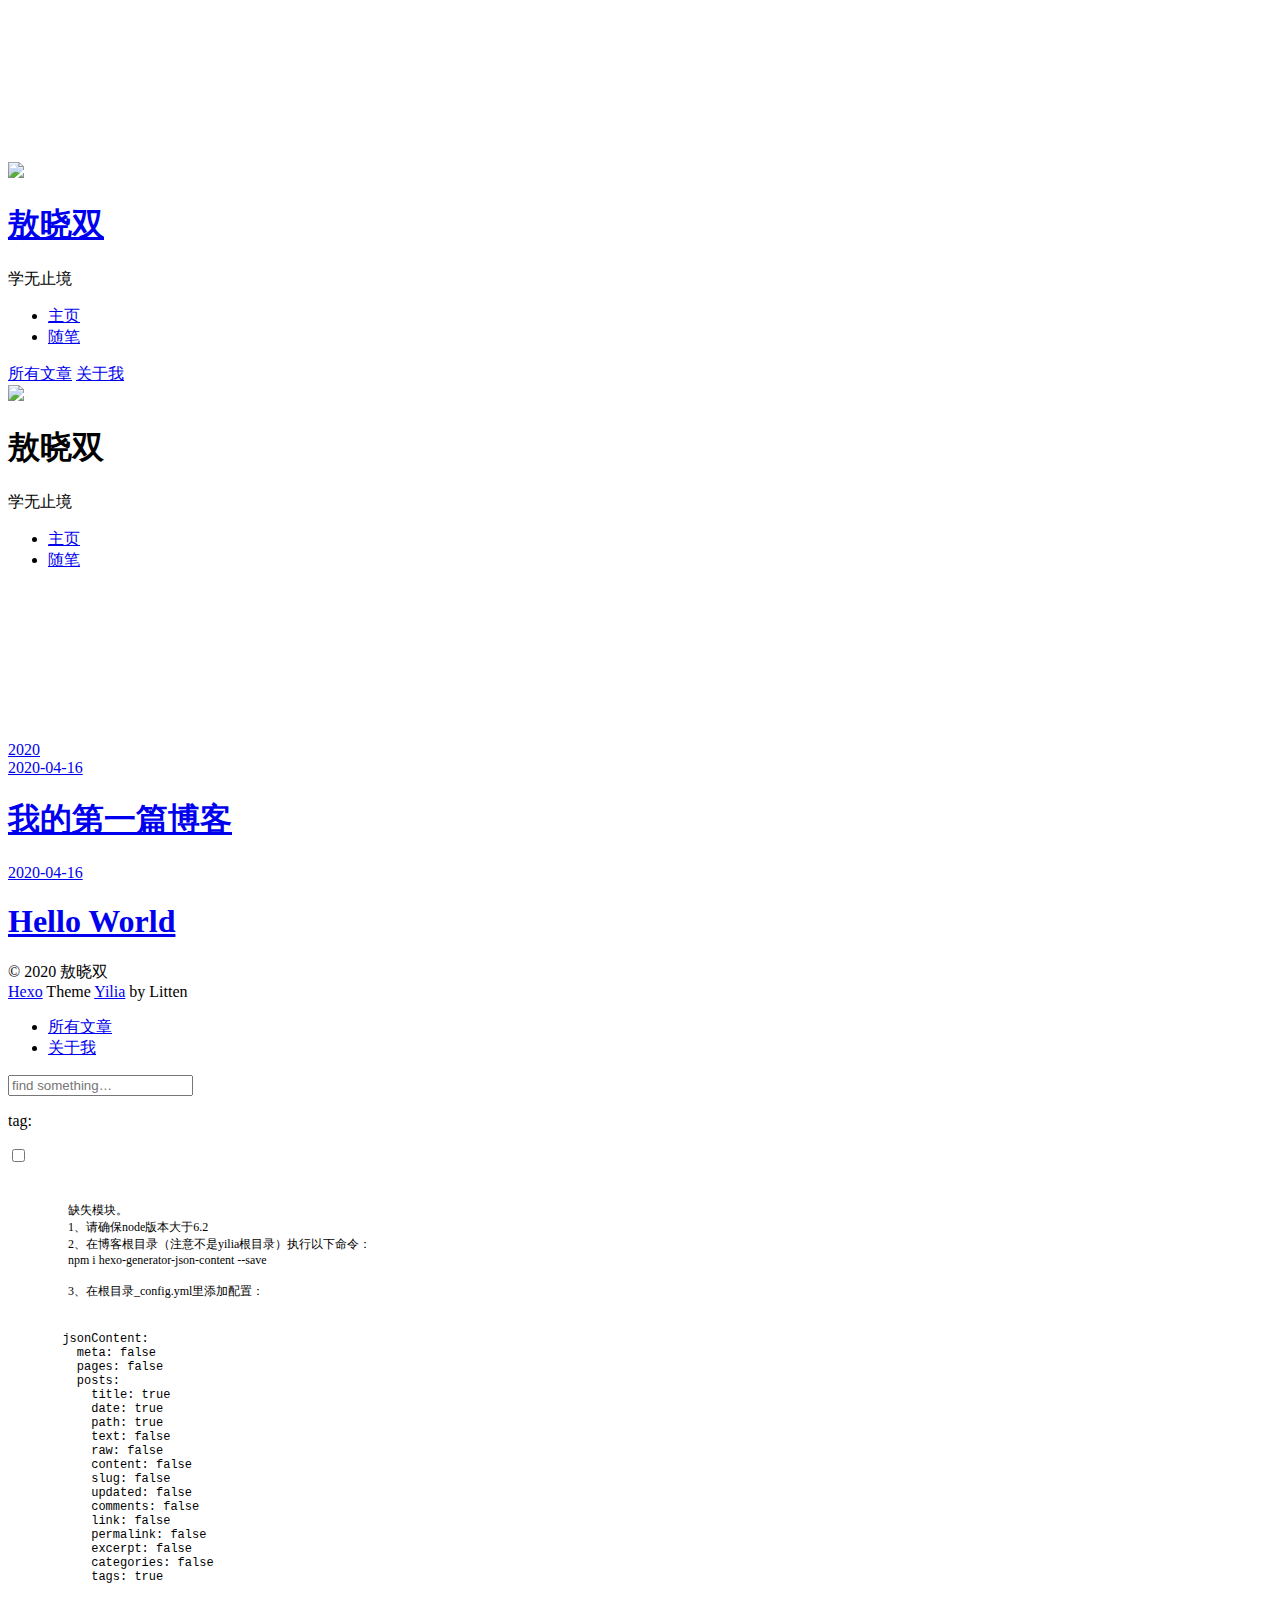
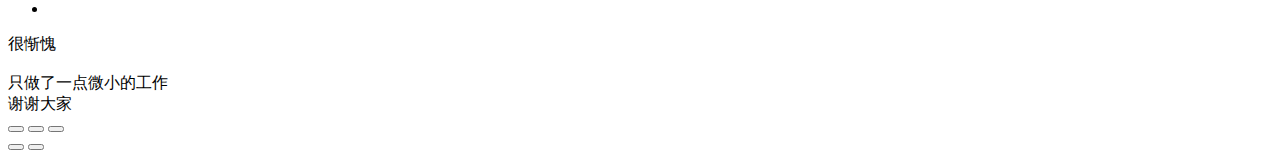
==== commit 13194465: "Site updated: 2020-04-16 16:13:15" ====
--- a/archives/index.html
+++ b/archives/index.html
@@ -1,117 +1,436 @@
-<!DOCTYPE HTML>
-<html lang="en">
+<!DOCTYPE html>
+<html>
 <head>
   <meta charset="utf-8">
   
-  <title>Archives | Hexo</title>
-  <meta name="author" content="John Doe">
-  
-  
+  <meta name="renderer" content="webkit">
+  <meta http-equiv="X-UA-Compatible" content="IE=edge" >
+  <link rel="dns-prefetch" href="http://yoursite.com">
+  <title>Archives | 双双的个人主页</title>
   <meta name="viewport" content="width=device-width, initial-scale=1, maximum-scale=1">
-
-  
-  <meta property="og:site_name" content="Hexo"/>
-
-  
-    <meta property="og:image" content=""/>
-  
-
-  <link href="/favicon.png" rel="icon">
-  <link rel="alternate" href="/atom.xml" title="Hexo" type="application/atom+xml">
-  <link rel="stylesheet" href="/css/style.css" media="screen" type="text/css">
-  <!--[if lt IE 9]><script src="//html5shiv.googlecode.com/svn/trunk/html5.js"></script><![endif]-->
+  <meta name="description" content="自律才有自由">
+<meta property="og:type" content="website">
+<meta property="og:title" content="双双的个人主页">
+<meta property="og:url" content="http://yoursite.com/archives/index.html">
+<meta property="og:site_name" content="双双的个人主页">
+<meta property="og:description" content="自律才有自由">
+<meta property="og:locale" content="en_US">
+<meta property="article:author" content="敖晓双">
+<meta name="twitter:card" content="summary">
+  
+    <link rel="alternative" href="/atom.xml" title="双双的个人主页" type="application/atom+xml">
+  
+  
+    <link rel="icon" href="/favicon.png">
+  
+  <link rel="stylesheet" type="text/css" href="/./main.0cf68a.css">
+  <style type="text/css">
+  
+    #container.show {
+      background: linear-gradient(200deg,#a0cfe4,#e8c37e);
+    }
+  </style>
+  
+
   
 
 <meta name="generator" content="Hexo 4.2.0"></head>
 
-
 <body>
-  <header id="header" class="inner"><div class="alignleft">
-  <h1><a href="/">Hexo</a></h1>
-  <h2><a href="/"></a></h2>
+  <div id="container" q-class="show:isCtnShow">
+    <canvas id="anm-canvas" class="anm-canvas"></canvas>
+    <div class="left-col" q-class="show:isShow">
+      
+<div class="overlay" style="background: #4d4d4d"></div>
+<div class="intrude-less">
+	<header id="header" class="inner">
+		<a href="/" class="profilepic">
+			<img src="/img/tx.jpg" class="js-avatar">
+		</a>
+		<hgroup>
+		  <h1 class="header-author"><a href="/">敖晓双</a></h1>
+		</hgroup>
+		
+		<p class="header-subtitle">学无止境</p>
+		
+
+		<nav class="header-menu">
+			<ul>
+			
+				<li><a href="/">主页</a></li>
+	        
+				<li><a href="/tags/%E9%9A%8F%E7%AC%94/">随笔</a></li>
+	        
+			</ul>
+		</nav>
+		<nav class="header-smart-menu">
+    		
+    			
+    			<a q-on="click: openSlider(e, 'innerArchive')" href="javascript:void(0)">所有文章</a>
+    			
+            
+    			
+    			<a q-on="click: openSlider(e, 'aboutme')" href="javascript:void(0)">关于我</a>
+    			
+            
+		</nav>
+		<nav class="header-nav">
+			<div class="social">
+				
+					<a class="github" target="_blank" href="#" title="github"><i class="icon-github"></i></a>
+		        
+					<a class="weibo" target="_blank" href="#" title="weibo"><i class="icon-weibo"></i></a>
+		        
+					<a class="qq" target="_blank" href="/766457627" title="qq"><i class="icon-qq"></i></a>
+		        
+					<a class="weixin" target="_blank" href="/18206835022" title="weixin"><i class="icon-weixin"></i></a>
+		        
+					<a class="mail" target="_blank" href="/766457627@qq/com" title="mail"><i class="icon-mail"></i></a>
+		        
+			</div>
+		</nav>
+	</header>		
 </div>
-<nav id="main-nav" class="alignright">
-  <ul>
-    
-      <li><a href="/">Home</a></li>
-    
-      <li><a href="/archives">Archives</a></li>
-    
-  </ul>
-  <div class="clearfix"></div>
+
+    </div>
+    <div class="mid-col" q-class="show:isShow,hide:isShow|isFalse">
+      
+<nav id="mobile-nav">
+  	<div class="overlay js-overlay" style="background: #4d4d4d"></div>
+	<div class="btnctn js-mobile-btnctn">
+  		<div class="slider-trigger list" q-on="click: openSlider(e)"><i class="icon icon-sort"></i></div>
+	</div>
+	<div class="intrude-less">
+		<header id="header" class="inner">
+			<div class="profilepic">
+				<img src="/img/tx.jpg" class="js-avatar">
+			</div>
+			<hgroup>
+			  <h1 class="header-author js-header-author">敖晓双</h1>
+			</hgroup>
+			
+			<p class="header-subtitle"><i class="icon icon-quo-left"></i>学无止境<i class="icon icon-quo-right"></i></p>
+			
+			
+			
+				
+			
+				
+			
+			
+			
+			<nav class="header-nav">
+				<div class="social">
+					
+						<a class="github" target="_blank" href="#" title="github"><i class="icon-github"></i></a>
+			        
+						<a class="weibo" target="_blank" href="#" title="weibo"><i class="icon-weibo"></i></a>
+			        
+						<a class="qq" target="_blank" href="/766457627" title="qq"><i class="icon-qq"></i></a>
+			        
+						<a class="weixin" target="_blank" href="/18206835022" title="weixin"><i class="icon-weixin"></i></a>
+			        
+						<a class="mail" target="_blank" href="/766457627@qq/com" title="mail"><i class="icon-mail"></i></a>
+			        
+				</div>
+			</nav>
+
+			<nav class="header-menu js-header-menu">
+				<ul style="width: 50%">
+				
+				
+					<li style="width: 50%"><a href="/">主页</a></li>
+		        
+					<li style="width: 50%"><a href="/tags/%E9%9A%8F%E7%AC%94/">随笔</a></li>
+		        
+				</ul>
+			</nav>
+		</header>				
+	</div>
+	<div class="mobile-mask" style="display:none" q-show="isShow"></div>
 </nav>
-<div class="clearfix"></div>
-</header>
-  <div id="content" class="inner">
-    <div id="main-col" class="alignleft"><div id="wrapper">
-<h2 class="archive-title">Archives</h2>
-
-
-  <div class="archive">
-    
-      <article class="post">
-        <div class="post-content">
-          <header>
-            <div class="icon"></div>
-            <time datetime="2020-04-16T05:54:23.000Z"><a href="/2020/04/16/我的第一篇博客/">2020-04-16</a></time>
+
+      <div id="wrapper" class="body-wrap">
+        <div class="menu-l">
+          <div class="canvas-wrap">
+            <canvas data-colors="#eaeaea" data-sectionHeight="100" data-contentId="js-content" id="myCanvas1" class="anm-canvas"></canvas>
+          </div>
+          <div id="js-content" class="content-ll">
             
-              <h1 class="title"><a href="/2020/04/16/我的第一篇博客/">我的第一篇博客</a></h1>
+  
+  
+    
+    
+      
+      
+      <section class="archives-wrap">
+        <div class="archive-year-wrap">
+          <a href="/archives/2020" class="archive-year">2020</a>
+        </div>
+        <div class="archives">
+    
+    <article class="archive-article archive-type-post">
+  <div class="archive-article-inner">
+    <header class="archive-article-header">
+      	<div class="article-meta">
+	      	<a href="/2020/04/16/%E6%88%91%E7%9A%84%E7%AC%AC%E4%B8%80%E7%AF%87%E5%8D%9A%E5%AE%A2/" class="archive-article-date">
+  	<time datetime="2020-04-16T05:54:23.000Z" itemprop="datePublished"><i class="icon-calendar icon"></i>2020-04-16</time>
+</a>
+        </div>
+    	 
+  
+    <h1 itemprop="name">
+      <a class="archive-article-title" href="/2020/04/16/%E6%88%91%E7%9A%84%E7%AC%AC%E4%B8%80%E7%AF%87%E5%8D%9A%E5%AE%A2/">我的第一篇博客</a>
+    </h1>
+  
+
+        <div class="article-info info-on-right">
+          
+          
+
+        </div>
+        <div class="clearfix"></div>
+    </header>
+  </div>
+</article>
+  
+    
+    
+    <article class="archive-article archive-type-post">
+  <div class="archive-article-inner">
+    <header class="archive-article-header">
+      	<div class="article-meta">
+	      	<a href="/2020/04/16/hello-world/" class="archive-article-date">
+  	<time datetime="2020-04-16T05:43:51.018Z" itemprop="datePublished"><i class="icon-calendar icon"></i>2020-04-16</time>
+</a>
+        </div>
+    	 
+  
+    <h1 itemprop="name">
+      <a class="archive-article-title" href="/2020/04/16/hello-world/">Hello World</a>
+    </h1>
+  
+
+        <div class="article-info info-on-right">
+          
+          
+
+        </div>
+        <div class="clearfix"></div>
+    </header>
+  </div>
+</article>
+  
+  
+    </div></section>
+  
+
+    
+
+
+          </div>
+        </div>
+      </div>
+      <footer id="footer">
+  <div class="outer">
+    <div id="footer-info">
+    	<div class="footer-left">
+    		&copy; 2020 敖晓双
+    	</div>
+      	<div class="footer-right">
+      		<a href="http://hexo.io/" target="_blank">Hexo</a>  Theme <a href="https://github.com/litten/hexo-theme-yilia" target="_blank">Yilia</a> by Litten
+      	</div>
+    </div>
+  </div>
+</footer>
+    </div>
+    <script>
+	var yiliaConfig = {
+		mathjax: false,
+		isHome: false,
+		isPost: false,
+		isArchive: true,
+		isTag: false,
+		isCategory: false,
+		open_in_new: false,
+		toc_hide_index: true,
+		root: "/",
+		innerArchive: true,
+		showTags: false
+	}
+</script>
+
+<script>!function(t){function n(e){if(r[e])return r[e].exports;var i=r[e]={exports:{},id:e,loaded:!1};return t[e].call(i.exports,i,i.exports,n),i.loaded=!0,i.exports}var r={};n.m=t,n.c=r,n.p="./",n(0)}([function(t,n,r){r(195),t.exports=r(191)},function(t,n,r){var e=r(3),i=r(52),o=r(27),u=r(28),c=r(53),f="prototype",a=function(t,n,r){var s,l,h,v,p=t&a.F,d=t&a.G,y=t&a.S,g=t&a.P,b=t&a.B,m=d?e:y?e[n]||(e[n]={}):(e[n]||{})[f],x=d?i:i[n]||(i[n]={}),w=x[f]||(x[f]={});d&&(r=n);for(s in r)l=!p&&m&&void 0!==m[s],h=(l?m:r)[s],v=b&&l?c(h,e):g&&"function"==typeof h?c(Function.call,h):h,m&&u(m,s,h,t&a.U),x[s]!=h&&o(x,s,v),g&&w[s]!=h&&(w[s]=h)};e.core=i,a.F=1,a.G=2,a.S=4,a.P=8,a.B=16,a.W=32,a.U=64,a.R=128,t.exports=a},function(t,n,r){var e=r(6);t.exports=function(t){if(!e(t))throw TypeError(t+" is not an object!");return t}},function(t,n){var r=t.exports="undefined"!=typeof window&&window.Math==Math?window:"undefined"!=typeof self&&self.Math==Math?self:Function("return this")();"number"==typeof __g&&(__g=r)},function(t,n){t.exports=function(t){try{return!!t()}catch(t){return!0}}},function(t,n){var r=t.exports="undefined"!=typeof window&&window.Math==Math?window:"undefined"!=typeof self&&self.Math==Math?self:Function("return this")();"number"==typeof __g&&(__g=r)},function(t,n){t.exports=function(t){return"object"==typeof t?null!==t:"function"==typeof t}},function(t,n,r){var e=r(126)("wks"),i=r(76),o=r(3).Symbol,u="function"==typeof o;(t.exports=function(t){return e[t]||(e[t]=u&&o[t]||(u?o:i)("Symbol."+t))}).store=e},function(t,n){var r={}.hasOwnProperty;t.exports=function(t,n){return r.call(t,n)}},function(t,n,r){var e=r(94),i=r(33);t.exports=function(t){return e(i(t))}},function(t,n,r){t.exports=!r(4)(function(){return 7!=Object.defineProperty({},"a",{get:function(){return 7}}).a})},function(t,n,r){var e=r(2),i=r(167),o=r(50),u=Object.defineProperty;n.f=r(10)?Object.defineProperty:function(t,n,r){if(e(t),n=o(n,!0),e(r),i)try{return u(t,n,r)}catch(t){}if("get"in r||"set"in r)throw TypeError("Accessors not supported!");return"value"in r&&(t[n]=r.value),t}},function(t,n,r){t.exports=!r(18)(function(){return 7!=Object.defineProperty({},"a",{get:function(){return 7}}).a})},function(t,n,r){var e=r(14),i=r(22);t.exports=r(12)?function(t,n,r){return e.f(t,n,i(1,r))}:function(t,n,r){return t[n]=r,t}},function(t,n,r){var e=r(20),i=r(58),o=r(42),u=Object.defineProperty;n.f=r(12)?Object.defineProperty:function(t,n,r){if(e(t),n=o(n,!0),e(r),i)try{return u(t,n,r)}catch(t){}if("get"in r||"set"in r)throw TypeError("Accessors not supported!");return"value"in r&&(t[n]=r.value),t}},function(t,n,r){var e=r(40)("wks"),i=r(23),o=r(5).Symbol,u="function"==typeof o;(t.exports=function(t){return e[t]||(e[t]=u&&o[t]||(u?o:i)("Symbol."+t))}).store=e},function(t,n,r){var e=r(67),i=Math.min;t.exports=function(t){return t>0?i(e(t),9007199254740991):0}},function(t,n,r){var e=r(46);t.exports=function(t){return Object(e(t))}},function(t,n){t.exports=function(t){try{return!!t()}catch(t){return!0}}},function(t,n,r){var e=r(63),i=r(34);t.exports=Object.keys||function(t){return e(t,i)}},function(t,n,r){var e=r(21);t.exports=function(t){if(!e(t))throw TypeError(t+" is not an object!");return t}},function(t,n){t.exports=function(t){return"object"==typeof t?null!==t:"function"==typeof t}},function(t,n){t.exports=function(t,n){return{enumerable:!(1&t),configurable:!(2&t),writable:!(4&t),value:n}}},function(t,n){var r=0,e=Math.random();t.exports=function(t){return"Symbol(".concat(void 0===t?"":t,")_",(++r+e).toString(36))}},function(t,n){var r={}.hasOwnProperty;t.exports=function(t,n){return r.call(t,n)}},function(t,n){var r=t.exports={version:"2.4.0"};"number"==typeof __e&&(__e=r)},function(t,n){t.exports=function(t){if("function"!=typeof t)throw TypeError(t+" is not a function!");return t}},function(t,n,r){var e=r(11),i=r(66);t.exports=r(10)?function(t,n,r){return e.f(t,n,i(1,r))}:function(t,n,r){return t[n]=r,t}},function(t,n,r){var e=r(3),i=r(27),o=r(24),u=r(76)("src"),c="toString",f=Function[c],a=(""+f).split(c);r(52).inspectSource=function(t){return f.call(t)},(t.exports=function(t,n,r,c){var f="function"==typeof r;f&&(o(r,"name")||i(r,"name",n)),t[n]!==r&&(f&&(o(r,u)||i(r,u,t[n]?""+t[n]:a.join(String(n)))),t===e?t[n]=r:c?t[n]?t[n]=r:i(t,n,r):(delete t[n],i(t,n,r)))})(Function.prototype,c,function(){return"function"==typeof this&&this[u]||f.call(this)})},function(t,n,r){var e=r(1),i=r(4),o=r(46),u=function(t,n,r,e){var i=String(o(t)),u="<"+n;return""!==r&&(u+=" "+r+'="'+String(e).replace(/"/g,"&quot;")+'"'),u+">"+i+"</"+n+">"};t.exports=function(t,n){var r={};r[t]=n(u),e(e.P+e.F*i(function(){var n=""[t]('"');return n!==n.toLowerCase()||n.split('"').length>3}),"String",r)}},function(t,n,r){var e=r(115),i=r(46);t.exports=function(t){return e(i(t))}},function(t,n,r){var e=r(116),i=r(66),o=r(30),u=r(50),c=r(24),f=r(167),a=Object.getOwnPropertyDescriptor;n.f=r(10)?a:function(t,n){if(t=o(t),n=u(n,!0),f)try{return a(t,n)}catch(t){}if(c(t,n))return i(!e.f.call(t,n),t[n])}},function(t,n,r){var e=r(24),i=r(17),o=r(145)("IE_PROTO"),u=Object.prototype;t.exports=Object.getPrototypeOf||function(t){return t=i(t),e(t,o)?t[o]:"function"==typeof t.constructor&&t instanceof t.constructor?t.constructor.prototype:t instanceof Object?u:null}},function(t,n){t.exports=function(t){if(void 0==t)throw TypeError("Can't call method on  "+t);return t}},function(t,n){t.exports="constructor,hasOwnProperty,isPrototypeOf,propertyIsEnumerable,toLocaleString,toString,valueOf".split(",")},function(t,n){t.exports={}},function(t,n){t.exports=!0},function(t,n){n.f={}.propertyIsEnumerable},function(t,n,r){var e=r(14).f,i=r(8),o=r(15)("toStringTag");t.exports=function(t,n,r){t&&!i(t=r?t:t.prototype,o)&&e(t,o,{configurable:!0,value:n})}},function(t,n,r){var e=r(40)("keys"),i=r(23);t.exports=function(t){return e[t]||(e[t]=i(t))}},function(t,n,r){var e=r(5),i="__core-js_shared__",o=e[i]||(e[i]={});t.exports=function(t){return o[t]||(o[t]={})}},function(t,n){var r=Math.ceil,e=Math.floor;t.exports=function(t){return isNaN(t=+t)?0:(t>0?e:r)(t)}},function(t,n,r){var e=r(21);t.exports=function(t,n){if(!e(t))return t;var r,i;if(n&&"function"==typeof(r=t.toString)&&!e(i=r.call(t)))return i;if("function"==typeof(r=t.valueOf)&&!e(i=r.call(t)))return i;if(!n&&"function"==typeof(r=t.toString)&&!e(i=r.call(t)))return i;throw TypeError("Can't convert object to primitive value")}},function(t,n,r){var e=r(5),i=r(25),o=r(36),u=r(44),c=r(14).f;t.exports=function(t){var n=i.Symbol||(i.Symbol=o?{}:e.Symbol||{});"_"==t.charAt(0)||t in n||c(n,t,{value:u.f(t)})}},function(t,n,r){n.f=r(15)},function(t,n){var r={}.toString;t.exports=function(t){return r.call(t).slice(8,-1)}},function(t,n){t.exports=function(t){if(void 0==t)throw TypeError("Can't call method on  "+t);return t}},function(t,n,r){var e=r(4);t.exports=function(t,n){return!!t&&e(function(){n?t.call(null,function(){},1):t.call(null)})}},function(t,n,r){var e=r(53),i=r(115),o=r(17),u=r(16),c=r(203);t.exports=function(t,n){var r=1==t,f=2==t,a=3==t,s=4==t,l=6==t,h=5==t||l,v=n||c;return function(n,c,p){for(var d,y,g=o(n),b=i(g),m=e(c,p,3),x=u(b.length),w=0,S=r?v(n,x):f?v(n,0):void 0;x>w;w++)if((h||w in b)&&(d=b[w],y=m(d,w,g),t))if(r)S[w]=y;else if(y)switch(t){case 3:return!0;case 5:return d;case 6:return w;case 2:S.push(d)}else if(s)return!1;return l?-1:a||s?s:S}}},function(t,n,r){var e=r(1),i=r(52),o=r(4);t.exports=function(t,n){var r=(i.Object||{})[t]||Object[t],u={};u[t]=n(r),e(e.S+e.F*o(function(){r(1)}),"Object",u)}},function(t,n,r){var e=r(6);t.exports=function(t,n){if(!e(t))return t;var r,i;if(n&&"function"==typeof(r=t.toString)&&!e(i=r.call(t)))return i;if("function"==typeof(r=t.valueOf)&&!e(i=r.call(t)))return i;if(!n&&"function"==typeof(r=t.toString)&&!e(i=r.call(t)))return i;throw TypeError("Can't convert object to primitive value")}},function(t,n,r){var e=r(5),i=r(25),o=r(91),u=r(13),c="prototype",f=function(t,n,r){var a,s,l,h=t&f.F,v=t&f.G,p=t&f.S,d=t&f.P,y=t&f.B,g=t&f.W,b=v?i:i[n]||(i[n]={}),m=b[c],x=v?e:p?e[n]:(e[n]||{})[c];v&&(r=n);for(a in r)(s=!h&&x&&void 0!==x[a])&&a in b||(l=s?x[a]:r[a],b[a]=v&&"function"!=typeof x[a]?r[a]:y&&s?o(l,e):g&&x[a]==l?function(t){var n=function(n,r,e){if(this instanceof t){switch(arguments.length){case 0:return new t;case 1:return new t(n);case 2:return new t(n,r)}return new t(n,r,e)}return t.apply(this,arguments)};return n[c]=t[c],n}(l):d&&"function"==typeof l?o(Function.call,l):l,d&&((b.virtual||(b.virtual={}))[a]=l,t&f.R&&m&&!m[a]&&u(m,a,l)))};f.F=1,f.G=2,f.S=4,f.P=8,f.B=16,f.W=32,f.U=64,f.R=128,t.exports=f},function(t,n){var r=t.exports={version:"2.4.0"};"number"==typeof __e&&(__e=r)},function(t,n,r){var e=r(26);t.exports=function(t,n,r){if(e(t),void 0===n)return t;switch(r){case 1:return function(r){return t.call(n,r)};case 2:return function(r,e){return t.call(n,r,e)};case 3:return function(r,e,i){return t.call(n,r,e,i)}}return function(){return t.apply(n,arguments)}}},function(t,n,r){var e=r(183),i=r(1),o=r(126)("metadata"),u=o.store||(o.store=new(r(186))),c=function(t,n,r){var i=u.get(t);if(!i){if(!r)return;u.set(t,i=new e)}var o=i.get(n);if(!o){if(!r)return;i.set(n,o=new e)}return o},f=function(t,n,r){var e=c(n,r,!1);return void 0!==e&&e.has(t)},a=function(t,n,r){var e=c(n,r,!1);return void 0===e?void 0:e.get(t)},s=function(t,n,r,e){c(r,e,!0).set(t,n)},l=function(t,n){var r=c(t,n,!1),e=[];return r&&r.forEach(function(t,n){e.push(n)}),e},h=function(t){return void 0===t||"symbol"==typeof t?t:String(t)},v=function(t){i(i.S,"Reflect",t)};t.exports={store:u,map:c,has:f,get:a,set:s,keys:l,key:h,exp:v}},function(t,n,r){"use strict";if(r(10)){var e=r(69),i=r(3),o=r(4),u=r(1),c=r(127),f=r(152),a=r(53),s=r(68),l=r(66),h=r(27),v=r(73),p=r(67),d=r(16),y=r(75),g=r(50),b=r(24),m=r(180),x=r(114),w=r(6),S=r(17),_=r(137),O=r(70),E=r(32),P=r(71).f,j=r(154),F=r(76),M=r(7),A=r(48),N=r(117),T=r(146),I=r(155),k=r(80),L=r(123),R=r(74),C=r(130),D=r(160),U=r(11),W=r(31),G=U.f,B=W.f,V=i.RangeError,z=i.TypeError,q=i.Uint8Array,K="ArrayBuffer",J="Shared"+K,Y="BYTES_PER_ELEMENT",H="prototype",$=Array[H],X=f.ArrayBuffer,Q=f.DataView,Z=A(0),tt=A(2),nt=A(3),rt=A(4),et=A(5),it=A(6),ot=N(!0),ut=N(!1),ct=I.values,ft=I.keys,at=I.entries,st=$.lastIndexOf,lt=$.reduce,ht=$.reduceRight,vt=$.join,pt=$.sort,dt=$.slice,yt=$.toString,gt=$.toLocaleString,bt=M("iterator"),mt=M("toStringTag"),xt=F("typed_constructor"),wt=F("def_constructor"),St=c.CONSTR,_t=c.TYPED,Ot=c.VIEW,Et="Wrong length!",Pt=A(1,function(t,n){return Tt(T(t,t[wt]),n)}),jt=o(function(){return 1===new q(new Uint16Array([1]).buffer)[0]}),Ft=!!q&&!!q[H].set&&o(function(){new q(1).set({})}),Mt=function(t,n){if(void 0===t)throw z(Et);var r=+t,e=d(t);if(n&&!m(r,e))throw V(Et);return e},At=function(t,n){var r=p(t);if(r<0||r%n)throw V("Wrong offset!");return r},Nt=function(t){if(w(t)&&_t in t)return t;throw z(t+" is not a typed array!")},Tt=function(t,n){if(!(w(t)&&xt in t))throw z("It is not a typed array constructor!");return new t(n)},It=function(t,n){return kt(T(t,t[wt]),n)},kt=function(t,n){for(var r=0,e=n.length,i=Tt(t,e);e>r;)i[r]=n[r++];return i},Lt=function(t,n,r){G(t,n,{get:function(){return this._d[r]}})},Rt=function(t){var n,r,e,i,o,u,c=S(t),f=arguments.length,s=f>1?arguments[1]:void 0,l=void 0!==s,h=j(c);if(void 0!=h&&!_(h)){for(u=h.call(c),e=[],n=0;!(o=u.next()).done;n++)e.push(o.value);c=e}for(l&&f>2&&(s=a(s,arguments[2],2)),n=0,r=d(c.length),i=Tt(this,r);r>n;n++)i[n]=l?s(c[n],n):c[n];return i},Ct=function(){for(var t=0,n=arguments.length,r=Tt(this,n);n>t;)r[t]=arguments[t++];return r},Dt=!!q&&o(function(){gt.call(new q(1))}),Ut=function(){return gt.apply(Dt?dt.call(Nt(this)):Nt(this),arguments)},Wt={copyWithin:function(t,n){return D.call(Nt(this),t,n,arguments.length>2?arguments[2]:void 0)},every:function(t){return rt(Nt(this),t,arguments.length>1?arguments[1]:void 0)},fill:function(t){return C.apply(Nt(this),arguments)},filter:function(t){return It(this,tt(Nt(this),t,arguments.length>1?arguments[1]:void 0))},find:function(t){return et(Nt(this),t,arguments.length>1?arguments[1]:void 0)},findIndex:function(t){return it(Nt(this),t,arguments.length>1?arguments[1]:void 0)},forEach:function(t){Z(Nt(this),t,arguments.length>1?arguments[1]:void 0)},indexOf:function(t){return ut(Nt(this),t,arguments.length>1?arguments[1]:void 0)},includes:function(t){return ot(Nt(this),t,arguments.length>1?arguments[1]:void 0)},join:function(t){return vt.apply(Nt(this),arguments)},lastIndexOf:function(t){return st.apply(Nt(this),arguments)},map:function(t){return Pt(Nt(this),t,arguments.length>1?arguments[1]:void 0)},reduce:function(t){return lt.apply(Nt(this),arguments)},reduceRight:function(t){return ht.apply(Nt(this),arguments)},reverse:function(){for(var t,n=this,r=Nt(n).length,e=Math.floor(r/2),i=0;i<e;)t=n[i],n[i++]=n[--r],n[r]=t;return n},some:function(t){return nt(Nt(this),t,arguments.length>1?arguments[1]:void 0)},sort:function(t){return pt.call(Nt(this),t)},subarray:function(t,n){var r=Nt(this),e=r.length,i=y(t,e);return new(T(r,r[wt]))(r.buffer,r.byteOffset+i*r.BYTES_PER_ELEMENT,d((void 0===n?e:y(n,e))-i))}},Gt=function(t,n){return It(this,dt.call(Nt(this),t,n))},Bt=function(t){Nt(this);var n=At(arguments[1],1),r=this.length,e=S(t),i=d(e.length),o=0;if(i+n>r)throw V(Et);for(;o<i;)this[n+o]=e[o++]},Vt={entries:function(){return at.call(Nt(this))},keys:function(){return ft.call(Nt(this))},values:function(){return ct.call(Nt(this))}},zt=function(t,n){return w(t)&&t[_t]&&"symbol"!=typeof n&&n in t&&String(+n)==String(n)},qt=function(t,n){return zt(t,n=g(n,!0))?l(2,t[n]):B(t,n)},Kt=function(t,n,r){return!(zt(t,n=g(n,!0))&&w(r)&&b(r,"value"))||b(r,"get")||b(r,"set")||r.configurable||b(r,"writable")&&!r.writable||b(r,"enumerable")&&!r.enumerable?G(t,n,r):(t[n]=r.value,t)};St||(W.f=qt,U.f=Kt),u(u.S+u.F*!St,"Object",{getOwnPropertyDescriptor:qt,defineProperty:Kt}),o(function(){yt.call({})})&&(yt=gt=function(){return vt.call(this)});var Jt=v({},Wt);v(Jt,Vt),h(Jt,bt,Vt.values),v(Jt,{slice:Gt,set:Bt,constructor:function(){},toString:yt,toLocaleString:Ut}),Lt(Jt,"buffer","b"),Lt(Jt,"byteOffset","o"),Lt(Jt,"byteLength","l"),Lt(Jt,"length","e"),G(Jt,mt,{get:function(){return this[_t]}}),t.exports=function(t,n,r,f){f=!!f;var a=t+(f?"Clamped":"")+"Array",l="Uint8Array"!=a,v="get"+t,p="set"+t,y=i[a],g=y||{},b=y&&E(y),m=!y||!c.ABV,S={},_=y&&y[H],j=function(t,r){var e=t._d;return e.v[v](r*n+e.o,jt)},F=function(t,r,e){var i=t._d;f&&(e=(e=Math.round(e))<0?0:e>255?255:255&e),i.v[p](r*n+i.o,e,jt)},M=function(t,n){G(t,n,{get:function(){return j(this,n)},set:function(t){return F(this,n,t)},enumerable:!0})};m?(y=r(function(t,r,e,i){s(t,y,a,"_d");var o,u,c,f,l=0,v=0;if(w(r)){if(!(r instanceof X||(f=x(r))==K||f==J))return _t in r?kt(y,r):Rt.call(y,r);o=r,v=At(e,n);var p=r.byteLength;if(void 0===i){if(p%n)throw V(Et);if((u=p-v)<0)throw V(Et)}else if((u=d(i)*n)+v>p)throw V(Et);c=u/n}else c=Mt(r,!0),u=c*n,o=new X(u);for(h(t,"_d",{b:o,o:v,l:u,e:c,v:new Q(o)});l<c;)M(t,l++)}),_=y[H]=O(Jt),h(_,"constructor",y)):L(function(t){new y(null),new y(t)},!0)||(y=r(function(t,r,e,i){s(t,y,a);var o;return w(r)?r instanceof X||(o=x(r))==K||o==J?void 0!==i?new g(r,At(e,n),i):void 0!==e?new g(r,At(e,n)):new g(r):_t in r?kt(y,r):Rt.call(y,r):new g(Mt(r,l))}),Z(b!==Function.prototype?P(g).concat(P(b)):P(g),function(t){t in y||h(y,t,g[t])}),y[H]=_,e||(_.constructor=y));var A=_[bt],N=!!A&&("values"==A.name||void 0==A.name),T=Vt.values;h(y,xt,!0),h(_,_t,a),h(_,Ot,!0),h(_,wt,y),(f?new y(1)[mt]==a:mt in _)||G(_,mt,{get:function(){return a}}),S[a]=y,u(u.G+u.W+u.F*(y!=g),S),u(u.S,a,{BYTES_PER_ELEMENT:n,from:Rt,of:Ct}),Y in _||h(_,Y,n),u(u.P,a,Wt),R(a),u(u.P+u.F*Ft,a,{set:Bt}),u(u.P+u.F*!N,a,Vt),u(u.P+u.F*(_.toString!=yt),a,{toString:yt}),u(u.P+u.F*o(function(){new y(1).slice()}),a,{slice:Gt}),u(u.P+u.F*(o(function(){return[1,2].toLocaleString()!=new y([1,2]).toLocaleString()})||!o(function(){_.toLocaleString.call([1,2])})),a,{toLocaleString:Ut}),k[a]=N?A:T,e||N||h(_,bt,T)}}else t.exports=function(){}},function(t,n){var r={}.toString;t.exports=function(t){return r.call(t).slice(8,-1)}},function(t,n,r){var e=r(21),i=r(5).document,o=e(i)&&e(i.createElement);t.exports=function(t){return o?i.createElement(t):{}}},function(t,n,r){t.exports=!r(12)&&!r(18)(function(){return 7!=Object.defineProperty(r(57)("div"),"a",{get:function(){return 7}}).a})},function(t,n,r){"use strict";var e=r(36),i=r(51),o=r(64),u=r(13),c=r(8),f=r(35),a=r(96),s=r(38),l=r(103),h=r(15)("iterator"),v=!([].keys&&"next"in[].keys()),p="keys",d="values",y=function(){return this};t.exports=function(t,n,r,g,b,m,x){a(r,n,g);var w,S,_,O=function(t){if(!v&&t in F)return F[t];switch(t){case p:case d:return function(){return new r(this,t)}}return function(){return new r(this,t)}},E=n+" Iterator",P=b==d,j=!1,F=t.prototype,M=F[h]||F["@@iterator"]||b&&F[b],A=M||O(b),N=b?P?O("entries"):A:void 0,T="Array"==n?F.entries||M:M;if(T&&(_=l(T.call(new t)))!==Object.prototype&&(s(_,E,!0),e||c(_,h)||u(_,h,y)),P&&M&&M.name!==d&&(j=!0,A=function(){return M.call(this)}),e&&!x||!v&&!j&&F[h]||u(F,h,A),f[n]=A,f[E]=y,b)if(w={values:P?A:O(d),keys:m?A:O(p),entries:N},x)for(S in w)S in F||o(F,S,w[S]);else i(i.P+i.F*(v||j),n,w);return w}},function(t,n,r){var e=r(20),i=r(100),o=r(34),u=r(39)("IE_PROTO"),c=function(){},f="prototype",a=function(){var t,n=r(57)("iframe"),e=o.length;for(n.style.display="none",r(93).appendChild(n),n.src="javascript:",t=n.contentWindow.document,t.open(),t.write("<script>document.F=Object<\/script>"),t.close(),a=t.F;e--;)delete a[f][o[e]];return a()};t.exports=Object.create||function(t,n){var r;return null!==t?(c[f]=e(t),r=new c,c[f]=null,r[u]=t):r=a(),void 0===n?r:i(r,n)}},function(t,n,r){var e=r(63),i=r(34).concat("length","prototype");n.f=Object.getOwnPropertyNames||function(t){return e(t,i)}},function(t,n){n.f=Object.getOwnPropertySymbols},function(t,n,r){var e=r(8),i=r(9),o=r(90)(!1),u=r(39)("IE_PROTO");t.exports=function(t,n){var r,c=i(t),f=0,a=[];for(r in c)r!=u&&e(c,r)&&a.push(r);for(;n.length>f;)e(c,r=n[f++])&&(~o(a,r)||a.push(r));return a}},function(t,n,r){t.exports=r(13)},function(t,n,r){var e=r(76)("meta"),i=r(6),o=r(24),u=r(11).f,c=0,f=Object.isExtensible||function(){return!0},a=!r(4)(function(){return f(Object.preventExtensions({}))}),s=function(t){u(t,e,{value:{i:"O"+ ++c,w:{}}})},l=function(t,n){if(!i(t))return"symbol"==typeof t?t:("string"==typeof t?"S":"P")+t;if(!o(t,e)){if(!f(t))return"F";if(!n)return"E";s(t)}return t[e].i},h=function(t,n){if(!o(t,e)){if(!f(t))return!0;if(!n)return!1;s(t)}return t[e].w},v=function(t){return a&&p.NEED&&f(t)&&!o(t,e)&&s(t),t},p=t.exports={KEY:e,NEED:!1,fastKey:l,getWeak:h,onFreeze:v}},function(t,n){t.exports=function(t,n){return{enumerable:!(1&t),configurable:!(2&t),writable:!(4&t),value:n}}},function(t,n){var r=Math.ceil,e=Math.floor;t.exports=function(t){return isNaN(t=+t)?0:(t>0?e:r)(t)}},function(t,n){t.exports=function(t,n,r,e){if(!(t instanceof n)||void 0!==e&&e in t)throw TypeError(r+": incorrect invocation!");return t}},function(t,n){t.exports=!1},function(t,n,r){var e=r(2),i=r(173),o=r(133),u=r(145)("IE_PROTO"),c=function(){},f="prototype",a=function(){var t,n=r(132)("iframe"),e=o.length;for(n.style.display="none",r(135).appendChild(n),n.src="javascript:",t=n.contentWindow.document,t.open(),t.write("<script>document.F=Object<\/script>"),t.close(),a=t.F;e--;)delete a[f][o[e]];return a()};t.exports=Object.create||function(t,n){var r;return null!==t?(c[f]=e(t),r=new c,c[f]=null,r[u]=t):r=a(),void 0===n?r:i(r,n)}},function(t,n,r){var e=r(175),i=r(133).concat("length","prototype");n.f=Object.getOwnPropertyNames||function(t){return e(t,i)}},function(t,n,r){var e=r(175),i=r(133);t.exports=Object.keys||function(t){return e(t,i)}},function(t,n,r){var e=r(28);t.exports=function(t,n,r){for(var i in n)e(t,i,n[i],r);return t}},function(t,n,r){"use strict";var e=r(3),i=r(11),o=r(10),u=r(7)("species");t.exports=function(t){var n=e[t];o&&n&&!n[u]&&i.f(n,u,{configurable:!0,get:function(){return this}})}},function(t,n,r){var e=r(67),i=Math.max,o=Math.min;t.exports=function(t,n){return t=e(t),t<0?i(t+n,0):o(t,n)}},function(t,n){var r=0,e=Math.random();t.exports=function(t){return"Symbol(".concat(void 0===t?"":t,")_",(++r+e).toString(36))}},function(t,n,r){var e=r(33);t.exports=function(t){return Object(e(t))}},function(t,n,r){var e=r(7)("unscopables"),i=Array.prototype;void 0==i[e]&&r(27)(i,e,{}),t.exports=function(t){i[e][t]=!0}},function(t,n,r){var e=r(53),i=r(169),o=r(137),u=r(2),c=r(16),f=r(154),a={},s={},n=t.exports=function(t,n,r,l,h){var v,p,d,y,g=h?function(){return t}:f(t),b=e(r,l,n?2:1),m=0;if("function"!=typeof g)throw TypeError(t+" is not iterable!");if(o(g)){for(v=c(t.length);v>m;m++)if((y=n?b(u(p=t[m])[0],p[1]):b(t[m]))===a||y===s)return y}else for(d=g.call(t);!(p=d.next()).done;)if((y=i(d,b,p.value,n))===a||y===s)return y};n.BREAK=a,n.RETURN=s},function(t,n){t.exports={}},function(t,n,r){var e=r(11).f,i=r(24),o=r(7)("toStringTag");t.exports=function(t,n,r){t&&!i(t=r?t:t.prototype,o)&&e(t,o,{configurable:!0,value:n})}},function(t,n,r){var e=r(1),i=r(46),o=r(4),u=r(150),c="["+u+"]",f="​+",a=RegExp("^"+c+c+"*"),s=RegExp(c+c+"*$"),l=function(t,n,r){var i={},c=o(function(){return!!u[t]()||f[t]()!=f}),a=i[t]=c?n(h):u[t];r&&(i[r]=a),e(e.P+e.F*c,"String",i)},h=l.trim=function(t,n){return t=String(i(t)),1&n&&(t=t.replace(a,"")),2&n&&(t=t.replace(s,"")),t};t.exports=l},function(t,n,r){t.exports={default:r(86),__esModule:!0}},function(t,n,r){t.exports={default:r(87),__esModule:!0}},function(t,n,r){"use strict";function e(t){return t&&t.__esModule?t:{default:t}}n.__esModule=!0;var i=r(84),o=e(i),u=r(83),c=e(u),f="function"==typeof c.default&&"symbol"==typeof o.default?function(t){return typeof t}:function(t){return t&&"function"==typeof c.default&&t.constructor===c.default&&t!==c.default.prototype?"symbol":typeof t};n.default="function"==typeof c.default&&"symbol"===f(o.default)?function(t){return void 0===t?"undefined":f(t)}:function(t){return t&&"function"==typeof c.default&&t.constructor===c.default&&t!==c.default.prototype?"symbol":void 0===t?"undefined":f(t)}},function(t,n,r){r(110),r(108),r(111),r(112),t.exports=r(25).Symbol},function(t,n,r){r(109),r(113),t.exports=r(44).f("iterator")},function(t,n){t.exports=function(t){if("function"!=typeof t)throw TypeError(t+" is not a function!");return t}},function(t,n){t.exports=function(){}},function(t,n,r){var e=r(9),i=r(106),o=r(105);t.exports=function(t){return function(n,r,u){var c,f=e(n),a=i(f.length),s=o(u,a);if(t&&r!=r){for(;a>s;)if((c=f[s++])!=c)return!0}else for(;a>s;s++)if((t||s in f)&&f[s]===r)return t||s||0;return!t&&-1}}},function(t,n,r){var e=r(88);t.exports=function(t,n,r){if(e(t),void 0===n)return t;switch(r){case 1:return function(r){return t.call(n,r)};case 2:return function(r,e){return t.call(n,r,e)};case 3:return function(r,e,i){return t.call(n,r,e,i)}}return function(){return t.apply(n,arguments)}}},function(t,n,r){var e=r(19),i=r(62),o=r(37);t.exports=function(t){var n=e(t),r=i.f;if(r)for(var u,c=r(t),f=o.f,a=0;c.length>a;)f.call(t,u=c[a++])&&n.push(u);return n}},function(t,n,r){t.exports=r(5).document&&document.documentElement},function(t,n,r){var e=r(56);t.exports=Object("z").propertyIsEnumerable(0)?Object:function(t){return"String"==e(t)?t.split(""):Object(t)}},function(t,n,r){var e=r(56);t.exports=Array.isArray||function(t){return"Array"==e(t)}},function(t,n,r){"use strict";var e=r(60),i=r(22),o=r(38),u={};r(13)(u,r(15)("iterator"),function(){return this}),t.exports=function(t,n,r){t.prototype=e(u,{next:i(1,r)}),o(t,n+" Iterator")}},function(t,n){t.exports=function(t,n){return{value:n,done:!!t}}},function(t,n,r){var e=r(19),i=r(9);t.exports=function(t,n){for(var r,o=i(t),u=e(o),c=u.length,f=0;c>f;)if(o[r=u[f++]]===n)return r}},function(t,n,r){var e=r(23)("meta"),i=r(21),o=r(8),u=r(14).f,c=0,f=Object.isExtensible||function(){return!0},a=!r(18)(function(){return f(Object.preventExtensions({}))}),s=function(t){u(t,e,{value:{i:"O"+ ++c,w:{}}})},l=function(t,n){if(!i(t))return"symbol"==typeof t?t:("string"==typeof t?"S":"P")+t;if(!o(t,e)){if(!f(t))return"F";if(!n)return"E";s(t)}return t[e].i},h=function(t,n){if(!o(t,e)){if(!f(t))return!0;if(!n)return!1;s(t)}return t[e].w},v=function(t){return a&&p.NEED&&f(t)&&!o(t,e)&&s(t),t},p=t.exports={KEY:e,NEED:!1,fastKey:l,getWeak:h,onFreeze:v}},function(t,n,r){var e=r(14),i=r(20),o=r(19);t.exports=r(12)?Object.defineProperties:function(t,n){i(t);for(var r,u=o(n),c=u.length,f=0;c>f;)e.f(t,r=u[f++],n[r]);return t}},function(t,n,r){var e=r(37),i=r(22),o=r(9),u=r(42),c=r(8),f=r(58),a=Object.getOwnPropertyDescriptor;n.f=r(12)?a:function(t,n){if(t=o(t),n=u(n,!0),f)try{return a(t,n)}catch(t){}if(c(t,n))return i(!e.f.call(t,n),t[n])}},function(t,n,r){var e=r(9),i=r(61).f,o={}.toString,u="object"==typeof window&&window&&Object.getOwnPropertyNames?Object.getOwnPropertyNames(window):[],c=function(t){try{return i(t)}catch(t){return u.slice()}};t.exports.f=function(t){return u&&"[object Window]"==o.call(t)?c(t):i(e(t))}},function(t,n,r){var e=r(8),i=r(77),o=r(39)("IE_PROTO"),u=Object.prototype;t.exports=Object.getPrototypeOf||function(t){return t=i(t),e(t,o)?t[o]:"function"==typeof t.constructor&&t instanceof t.constructor?t.constructor.prototype:t instanceof Object?u:null}},function(t,n,r){var e=r(41),i=r(33);t.exports=function(t){return function(n,r){var o,u,c=String(i(n)),f=e(r),a=c.length;return f<0||f>=a?t?"":void 0:(o=c.charCodeAt(f),o<55296||o>56319||f+1===a||(u=c.charCodeAt(f+1))<56320||u>57343?t?c.charAt(f):o:t?c.slice(f,f+2):u-56320+(o-55296<<10)+65536)}}},function(t,n,r){var e=r(41),i=Math.max,o=Math.min;t.exports=function(t,n){return t=e(t),t<0?i(t+n,0):o(t,n)}},function(t,n,r){var e=r(41),i=Math.min;t.exports=function(t){return t>0?i(e(t),9007199254740991):0}},function(t,n,r){"use strict";var e=r(89),i=r(97),o=r(35),u=r(9);t.exports=r(59)(Array,"Array",function(t,n){this._t=u(t),this._i=0,this._k=n},function(){var t=this._t,n=this._k,r=this._i++;return!t||r>=t.length?(this._t=void 0,i(1)):"keys"==n?i(0,r):"values"==n?i(0,t[r]):i(0,[r,t[r]])},"values"),o.Arguments=o.Array,e("keys"),e("values"),e("entries")},function(t,n){},function(t,n,r){"use strict";var e=r(104)(!0);r(59)(String,"String",function(t){this._t=String(t),this._i=0},function(){var t,n=this._t,r=this._i;return r>=n.length?{value:void 0,done:!0}:(t=e(n,r),this._i+=t.length,{value:t,done:!1})})},function(t,n,r){"use strict";var e=r(5),i=r(8),o=r(12),u=r(51),c=r(64),f=r(99).KEY,a=r(18),s=r(40),l=r(38),h=r(23),v=r(15),p=r(44),d=r(43),y=r(98),g=r(92),b=r(95),m=r(20),x=r(9),w=r(42),S=r(22),_=r(60),O=r(102),E=r(101),P=r(14),j=r(19),F=E.f,M=P.f,A=O.f,N=e.Symbol,T=e.JSON,I=T&&T.stringify,k="prototype",L=v("_hidden"),R=v("toPrimitive"),C={}.propertyIsEnumerable,D=s("symbol-registry"),U=s("symbols"),W=s("op-symbols"),G=Object[k],B="function"==typeof N,V=e.QObject,z=!V||!V[k]||!V[k].findChild,q=o&&a(function(){return 7!=_(M({},"a",{get:function(){return M(this,"a",{value:7}).a}})).a})?function(t,n,r){var e=F(G,n);e&&delete G[n],M(t,n,r),e&&t!==G&&M(G,n,e)}:M,K=function(t){var n=U[t]=_(N[k]);return n._k=t,n},J=B&&"symbol"==typeof N.iterator?function(t){return"symbol"==typeof t}:function(t){return t instanceof N},Y=function(t,n,r){return t===G&&Y(W,n,r),m(t),n=w(n,!0),m(r),i(U,n)?(r.enumerable?(i(t,L)&&t[L][n]&&(t[L][n]=!1),r=_(r,{enumerable:S(0,!1)})):(i(t,L)||M(t,L,S(1,{})),t[L][n]=!0),q(t,n,r)):M(t,n,r)},H=function(t,n){m(t);for(var r,e=g(n=x(n)),i=0,o=e.length;o>i;)Y(t,r=e[i++],n[r]);return t},$=function(t,n){return void 0===n?_(t):H(_(t),n)},X=function(t){var n=C.call(this,t=w(t,!0));return!(this===G&&i(U,t)&&!i(W,t))&&(!(n||!i(this,t)||!i(U,t)||i(this,L)&&this[L][t])||n)},Q=function(t,n){if(t=x(t),n=w(n,!0),t!==G||!i(U,n)||i(W,n)){var r=F(t,n);return!r||!i(U,n)||i(t,L)&&t[L][n]||(r.enumerable=!0),r}},Z=function(t){for(var n,r=A(x(t)),e=[],o=0;r.length>o;)i(U,n=r[o++])||n==L||n==f||e.push(n);return e},tt=function(t){for(var n,r=t===G,e=A(r?W:x(t)),o=[],u=0;e.length>u;)!i(U,n=e[u++])||r&&!i(G,n)||o.push(U[n]);return o};B||(N=function(){if(this instanceof N)throw TypeError("Symbol is not a constructor!");var t=h(arguments.length>0?arguments[0]:void 0),n=function(r){this===G&&n.call(W,r),i(this,L)&&i(this[L],t)&&(this[L][t]=!1),q(this,t,S(1,r))};return o&&z&&q(G,t,{configurable:!0,set:n}),K(t)},c(N[k],"toString",function(){return this._k}),E.f=Q,P.f=Y,r(61).f=O.f=Z,r(37).f=X,r(62).f=tt,o&&!r(36)&&c(G,"propertyIsEnumerable",X,!0),p.f=function(t){return K(v(t))}),u(u.G+u.W+u.F*!B,{Symbol:N});for(var nt="hasInstance,isConcatSpreadable,iterator,match,replace,search,species,split,toPrimitive,toStringTag,unscopables".split(","),rt=0;nt.length>rt;)v(nt[rt++]);for(var nt=j(v.store),rt=0;nt.length>rt;)d(nt[rt++]);u(u.S+u.F*!B,"Symbol",{for:function(t){return i(D,t+="")?D[t]:D[t]=N(t)},keyFor:function(t){if(J(t))return y(D,t);throw TypeError(t+" is not a symbol!")},useSetter:function(){z=!0},useSimple:function(){z=!1}}),u(u.S+u.F*!B,"Object",{create:$,defineProperty:Y,defineProperties:H,getOwnPropertyDescriptor:Q,getOwnPropertyNames:Z,getOwnPropertySymbols:tt}),T&&u(u.S+u.F*(!B||a(function(){var t=N();return"[null]"!=I([t])||"{}"!=I({a:t})||"{}"!=I(Object(t))})),"JSON",{stringify:function(t){if(void 0!==t&&!J(t)){for(var n,r,e=[t],i=1;arguments.length>i;)e.push(arguments[i++]);return n=e[1],"function"==typeof n&&(r=n),!r&&b(n)||(n=function(t,n){if(r&&(n=r.call(this,t,n)),!J(n))return n}),e[1]=n,I.apply(T,e)}}}),N[k][R]||r(13)(N[k],R,N[k].valueOf),l(N,"Symbol"),l(Math,"Math",!0),l(e.JSON,"JSON",!0)},function(t,n,r){r(43)("asyncIterator")},function(t,n,r){r(43)("observable")},function(t,n,r){r(107);for(var e=r(5),i=r(13),o=r(35),u=r(15)("toStringTag"),c=["NodeList","DOMTokenList","MediaList","StyleSheetList","CSSRuleList"],f=0;f<5;f++){var a=c[f],s=e[a],l=s&&s.prototype;l&&!l[u]&&i(l,u,a),o[a]=o.Array}},function(t,n,r){var e=r(45),i=r(7)("toStringTag"),o="Arguments"==e(function(){return arguments}()),u=function(t,n){try{return t[n]}catch(t){}};t.exports=function(t){var n,r,c;return void 0===t?"Undefined":null===t?"Null":"string"==typeof(r=u(n=Object(t),i))?r:o?e(n):"Object"==(c=e(n))&&"function"==typeof n.callee?"Arguments":c}},function(t,n,r){var e=r(45);t.exports=Object("z").propertyIsEnumerable(0)?Object:function(t){return"String"==e(t)?t.split(""):Object(t)}},function(t,n){n.f={}.propertyIsEnumerable},function(t,n,r){var e=r(30),i=r(16),o=r(75);t.exports=function(t){return function(n,r,u){var c,f=e(n),a=i(f.length),s=o(u,a);if(t&&r!=r){for(;a>s;)if((c=f[s++])!=c)return!0}else for(;a>s;s++)if((t||s in f)&&f[s]===r)return t||s||0;return!t&&-1}}},function(t,n,r){"use strict";var e=r(3),i=r(1),o=r(28),u=r(73),c=r(65),f=r(79),a=r(68),s=r(6),l=r(4),h=r(123),v=r(81),p=r(136);t.exports=function(t,n,r,d,y,g){var b=e[t],m=b,x=y?"set":"add",w=m&&m.prototype,S={},_=function(t){var n=w[t];o(w,t,"delete"==t?function(t){return!(g&&!s(t))&&n.call(this,0===t?0:t)}:"has"==t?function(t){return!(g&&!s(t))&&n.call(this,0===t?0:t)}:"get"==t?function(t){return g&&!s(t)?void 0:n.call(this,0===t?0:t)}:"add"==t?function(t){return n.call(this,0===t?0:t),this}:function(t,r){return n.call(this,0===t?0:t,r),this})};if("function"==typeof m&&(g||w.forEach&&!l(function(){(new m).entries().next()}))){var O=new m,E=O[x](g?{}:-0,1)!=O,P=l(function(){O.has(1)}),j=h(function(t){new m(t)}),F=!g&&l(function(){for(var t=new m,n=5;n--;)t[x](n,n);return!t.has(-0)});j||(m=n(function(n,r){a(n,m,t);var e=p(new b,n,m);return void 0!=r&&f(r,y,e[x],e),e}),m.prototype=w,w.constructor=m),(P||F)&&(_("delete"),_("has"),y&&_("get")),(F||E)&&_(x),g&&w.clear&&delete w.clear}else m=d.getConstructor(n,t,y,x),u(m.prototype,r),c.NEED=!0;return v(m,t),S[t]=m,i(i.G+i.W+i.F*(m!=b),S),g||d.setStrong(m,t,y),m}},function(t,n,r){"use strict";var e=r(27),i=r(28),o=r(4),u=r(46),c=r(7);t.exports=function(t,n,r){var f=c(t),a=r(u,f,""[t]),s=a[0],l=a[1];o(function(){var n={};return n[f]=function(){return 7},7!=""[t](n)})&&(i(String.prototype,t,s),e(RegExp.prototype,f,2==n?function(t,n){return l.call(t,this,n)}:function(t){return l.call(t,this)}))}
+},function(t,n,r){"use strict";var e=r(2);t.exports=function(){var t=e(this),n="";return t.global&&(n+="g"),t.ignoreCase&&(n+="i"),t.multiline&&(n+="m"),t.unicode&&(n+="u"),t.sticky&&(n+="y"),n}},function(t,n){t.exports=function(t,n,r){var e=void 0===r;switch(n.length){case 0:return e?t():t.call(r);case 1:return e?t(n[0]):t.call(r,n[0]);case 2:return e?t(n[0],n[1]):t.call(r,n[0],n[1]);case 3:return e?t(n[0],n[1],n[2]):t.call(r,n[0],n[1],n[2]);case 4:return e?t(n[0],n[1],n[2],n[3]):t.call(r,n[0],n[1],n[2],n[3])}return t.apply(r,n)}},function(t,n,r){var e=r(6),i=r(45),o=r(7)("match");t.exports=function(t){var n;return e(t)&&(void 0!==(n=t[o])?!!n:"RegExp"==i(t))}},function(t,n,r){var e=r(7)("iterator"),i=!1;try{var o=[7][e]();o.return=function(){i=!0},Array.from(o,function(){throw 2})}catch(t){}t.exports=function(t,n){if(!n&&!i)return!1;var r=!1;try{var o=[7],u=o[e]();u.next=function(){return{done:r=!0}},o[e]=function(){return u},t(o)}catch(t){}return r}},function(t,n,r){t.exports=r(69)||!r(4)(function(){var t=Math.random();__defineSetter__.call(null,t,function(){}),delete r(3)[t]})},function(t,n){n.f=Object.getOwnPropertySymbols},function(t,n,r){var e=r(3),i="__core-js_shared__",o=e[i]||(e[i]={});t.exports=function(t){return o[t]||(o[t]={})}},function(t,n,r){for(var e,i=r(3),o=r(27),u=r(76),c=u("typed_array"),f=u("view"),a=!(!i.ArrayBuffer||!i.DataView),s=a,l=0,h="Int8Array,Uint8Array,Uint8ClampedArray,Int16Array,Uint16Array,Int32Array,Uint32Array,Float32Array,Float64Array".split(",");l<9;)(e=i[h[l++]])?(o(e.prototype,c,!0),o(e.prototype,f,!0)):s=!1;t.exports={ABV:a,CONSTR:s,TYPED:c,VIEW:f}},function(t,n){"use strict";var r={versions:function(){var t=window.navigator.userAgent;return{trident:t.indexOf("Trident")>-1,presto:t.indexOf("Presto")>-1,webKit:t.indexOf("AppleWebKit")>-1,gecko:t.indexOf("Gecko")>-1&&-1==t.indexOf("KHTML"),mobile:!!t.match(/AppleWebKit.*Mobile.*/),ios:!!t.match(/\(i[^;]+;( U;)? CPU.+Mac OS X/),android:t.indexOf("Android")>-1||t.indexOf("Linux")>-1,iPhone:t.indexOf("iPhone")>-1||t.indexOf("Mac")>-1,iPad:t.indexOf("iPad")>-1,webApp:-1==t.indexOf("Safari"),weixin:-1==t.indexOf("MicroMessenger")}}()};t.exports=r},function(t,n,r){"use strict";var e=r(85),i=function(t){return t&&t.__esModule?t:{default:t}}(e),o=function(){function t(t,n,e){return n||e?String.fromCharCode(n||e):r[t]||t}function n(t){return e[t]}var r={"&quot;":'"',"&lt;":"<","&gt;":">","&amp;":"&","&nbsp;":" "},e={};for(var u in r)e[r[u]]=u;return r["&apos;"]="'",e["'"]="&#39;",{encode:function(t){return t?(""+t).replace(/['<> "&]/g,n).replace(/\r?\n/g,"<br/>").replace(/\s/g,"&nbsp;"):""},decode:function(n){return n?(""+n).replace(/<br\s*\/?>/gi,"\n").replace(/&quot;|&lt;|&gt;|&amp;|&nbsp;|&apos;|&#(\d+);|&#(\d+)/g,t).replace(/\u00a0/g," "):""},encodeBase16:function(t){if(!t)return t;t+="";for(var n=[],r=0,e=t.length;e>r;r++)n.push(t.charCodeAt(r).toString(16).toUpperCase());return n.join("")},encodeBase16forJSON:function(t){if(!t)return t;t=t.replace(/[\u4E00-\u9FBF]/gi,function(t){return escape(t).replace("%u","\\u")});for(var n=[],r=0,e=t.length;e>r;r++)n.push(t.charCodeAt(r).toString(16).toUpperCase());return n.join("")},decodeBase16:function(t){if(!t)return t;t+="";for(var n=[],r=0,e=t.length;e>r;r+=2)n.push(String.fromCharCode("0x"+t.slice(r,r+2)));return n.join("")},encodeObject:function(t){if(t instanceof Array)for(var n=0,r=t.length;r>n;n++)t[n]=o.encodeObject(t[n]);else if("object"==(void 0===t?"undefined":(0,i.default)(t)))for(var e in t)t[e]=o.encodeObject(t[e]);else if("string"==typeof t)return o.encode(t);return t},loadScript:function(t){var n=document.createElement("script");document.getElementsByTagName("body")[0].appendChild(n),n.setAttribute("src",t)},addLoadEvent:function(t){var n=window.onload;"function"!=typeof window.onload?window.onload=t:window.onload=function(){n(),t()}}}}();t.exports=o},function(t,n,r){"use strict";var e=r(17),i=r(75),o=r(16);t.exports=function(t){for(var n=e(this),r=o(n.length),u=arguments.length,c=i(u>1?arguments[1]:void 0,r),f=u>2?arguments[2]:void 0,a=void 0===f?r:i(f,r);a>c;)n[c++]=t;return n}},function(t,n,r){"use strict";var e=r(11),i=r(66);t.exports=function(t,n,r){n in t?e.f(t,n,i(0,r)):t[n]=r}},function(t,n,r){var e=r(6),i=r(3).document,o=e(i)&&e(i.createElement);t.exports=function(t){return o?i.createElement(t):{}}},function(t,n){t.exports="constructor,hasOwnProperty,isPrototypeOf,propertyIsEnumerable,toLocaleString,toString,valueOf".split(",")},function(t,n,r){var e=r(7)("match");t.exports=function(t){var n=/./;try{"/./"[t](n)}catch(r){try{return n[e]=!1,!"/./"[t](n)}catch(t){}}return!0}},function(t,n,r){t.exports=r(3).document&&document.documentElement},function(t,n,r){var e=r(6),i=r(144).set;t.exports=function(t,n,r){var o,u=n.constructor;return u!==r&&"function"==typeof u&&(o=u.prototype)!==r.prototype&&e(o)&&i&&i(t,o),t}},function(t,n,r){var e=r(80),i=r(7)("iterator"),o=Array.prototype;t.exports=function(t){return void 0!==t&&(e.Array===t||o[i]===t)}},function(t,n,r){var e=r(45);t.exports=Array.isArray||function(t){return"Array"==e(t)}},function(t,n,r){"use strict";var e=r(70),i=r(66),o=r(81),u={};r(27)(u,r(7)("iterator"),function(){return this}),t.exports=function(t,n,r){t.prototype=e(u,{next:i(1,r)}),o(t,n+" Iterator")}},function(t,n,r){"use strict";var e=r(69),i=r(1),o=r(28),u=r(27),c=r(24),f=r(80),a=r(139),s=r(81),l=r(32),h=r(7)("iterator"),v=!([].keys&&"next"in[].keys()),p="keys",d="values",y=function(){return this};t.exports=function(t,n,r,g,b,m,x){a(r,n,g);var w,S,_,O=function(t){if(!v&&t in F)return F[t];switch(t){case p:case d:return function(){return new r(this,t)}}return function(){return new r(this,t)}},E=n+" Iterator",P=b==d,j=!1,F=t.prototype,M=F[h]||F["@@iterator"]||b&&F[b],A=M||O(b),N=b?P?O("entries"):A:void 0,T="Array"==n?F.entries||M:M;if(T&&(_=l(T.call(new t)))!==Object.prototype&&(s(_,E,!0),e||c(_,h)||u(_,h,y)),P&&M&&M.name!==d&&(j=!0,A=function(){return M.call(this)}),e&&!x||!v&&!j&&F[h]||u(F,h,A),f[n]=A,f[E]=y,b)if(w={values:P?A:O(d),keys:m?A:O(p),entries:N},x)for(S in w)S in F||o(F,S,w[S]);else i(i.P+i.F*(v||j),n,w);return w}},function(t,n){var r=Math.expm1;t.exports=!r||r(10)>22025.465794806718||r(10)<22025.465794806718||-2e-17!=r(-2e-17)?function(t){return 0==(t=+t)?t:t>-1e-6&&t<1e-6?t+t*t/2:Math.exp(t)-1}:r},function(t,n){t.exports=Math.sign||function(t){return 0==(t=+t)||t!=t?t:t<0?-1:1}},function(t,n,r){var e=r(3),i=r(151).set,o=e.MutationObserver||e.WebKitMutationObserver,u=e.process,c=e.Promise,f="process"==r(45)(u);t.exports=function(){var t,n,r,a=function(){var e,i;for(f&&(e=u.domain)&&e.exit();t;){i=t.fn,t=t.next;try{i()}catch(e){throw t?r():n=void 0,e}}n=void 0,e&&e.enter()};if(f)r=function(){u.nextTick(a)};else if(o){var s=!0,l=document.createTextNode("");new o(a).observe(l,{characterData:!0}),r=function(){l.data=s=!s}}else if(c&&c.resolve){var h=c.resolve();r=function(){h.then(a)}}else r=function(){i.call(e,a)};return function(e){var i={fn:e,next:void 0};n&&(n.next=i),t||(t=i,r()),n=i}}},function(t,n,r){var e=r(6),i=r(2),o=function(t,n){if(i(t),!e(n)&&null!==n)throw TypeError(n+": can't set as prototype!")};t.exports={set:Object.setPrototypeOf||("__proto__"in{}?function(t,n,e){try{e=r(53)(Function.call,r(31).f(Object.prototype,"__proto__").set,2),e(t,[]),n=!(t instanceof Array)}catch(t){n=!0}return function(t,r){return o(t,r),n?t.__proto__=r:e(t,r),t}}({},!1):void 0),check:o}},function(t,n,r){var e=r(126)("keys"),i=r(76);t.exports=function(t){return e[t]||(e[t]=i(t))}},function(t,n,r){var e=r(2),i=r(26),o=r(7)("species");t.exports=function(t,n){var r,u=e(t).constructor;return void 0===u||void 0==(r=e(u)[o])?n:i(r)}},function(t,n,r){var e=r(67),i=r(46);t.exports=function(t){return function(n,r){var o,u,c=String(i(n)),f=e(r),a=c.length;return f<0||f>=a?t?"":void 0:(o=c.charCodeAt(f),o<55296||o>56319||f+1===a||(u=c.charCodeAt(f+1))<56320||u>57343?t?c.charAt(f):o:t?c.slice(f,f+2):u-56320+(o-55296<<10)+65536)}}},function(t,n,r){var e=r(122),i=r(46);t.exports=function(t,n,r){if(e(n))throw TypeError("String#"+r+" doesn't accept regex!");return String(i(t))}},function(t,n,r){"use strict";var e=r(67),i=r(46);t.exports=function(t){var n=String(i(this)),r="",o=e(t);if(o<0||o==1/0)throw RangeError("Count can't be negative");for(;o>0;(o>>>=1)&&(n+=n))1&o&&(r+=n);return r}},function(t,n){t.exports="\t\n\v\f\r   ᠎             　\u2028\u2029\ufeff"},function(t,n,r){var e,i,o,u=r(53),c=r(121),f=r(135),a=r(132),s=r(3),l=s.process,h=s.setImmediate,v=s.clearImmediate,p=s.MessageChannel,d=0,y={},g="onreadystatechange",b=function(){var t=+this;if(y.hasOwnProperty(t)){var n=y[t];delete y[t],n()}},m=function(t){b.call(t.data)};h&&v||(h=function(t){for(var n=[],r=1;arguments.length>r;)n.push(arguments[r++]);return y[++d]=function(){c("function"==typeof t?t:Function(t),n)},e(d),d},v=function(t){delete y[t]},"process"==r(45)(l)?e=function(t){l.nextTick(u(b,t,1))}:p?(i=new p,o=i.port2,i.port1.onmessage=m,e=u(o.postMessage,o,1)):s.addEventListener&&"function"==typeof postMessage&&!s.importScripts?(e=function(t){s.postMessage(t+"","*")},s.addEventListener("message",m,!1)):e=g in a("script")?function(t){f.appendChild(a("script"))[g]=function(){f.removeChild(this),b.call(t)}}:function(t){setTimeout(u(b,t,1),0)}),t.exports={set:h,clear:v}},function(t,n,r){"use strict";var e=r(3),i=r(10),o=r(69),u=r(127),c=r(27),f=r(73),a=r(4),s=r(68),l=r(67),h=r(16),v=r(71).f,p=r(11).f,d=r(130),y=r(81),g="ArrayBuffer",b="DataView",m="prototype",x="Wrong length!",w="Wrong index!",S=e[g],_=e[b],O=e.Math,E=e.RangeError,P=e.Infinity,j=S,F=O.abs,M=O.pow,A=O.floor,N=O.log,T=O.LN2,I="buffer",k="byteLength",L="byteOffset",R=i?"_b":I,C=i?"_l":k,D=i?"_o":L,U=function(t,n,r){var e,i,o,u=Array(r),c=8*r-n-1,f=(1<<c)-1,a=f>>1,s=23===n?M(2,-24)-M(2,-77):0,l=0,h=t<0||0===t&&1/t<0?1:0;for(t=F(t),t!=t||t===P?(i=t!=t?1:0,e=f):(e=A(N(t)/T),t*(o=M(2,-e))<1&&(e--,o*=2),t+=e+a>=1?s/o:s*M(2,1-a),t*o>=2&&(e++,o/=2),e+a>=f?(i=0,e=f):e+a>=1?(i=(t*o-1)*M(2,n),e+=a):(i=t*M(2,a-1)*M(2,n),e=0));n>=8;u[l++]=255&i,i/=256,n-=8);for(e=e<<n|i,c+=n;c>0;u[l++]=255&e,e/=256,c-=8);return u[--l]|=128*h,u},W=function(t,n,r){var e,i=8*r-n-1,o=(1<<i)-1,u=o>>1,c=i-7,f=r-1,a=t[f--],s=127&a;for(a>>=7;c>0;s=256*s+t[f],f--,c-=8);for(e=s&(1<<-c)-1,s>>=-c,c+=n;c>0;e=256*e+t[f],f--,c-=8);if(0===s)s=1-u;else{if(s===o)return e?NaN:a?-P:P;e+=M(2,n),s-=u}return(a?-1:1)*e*M(2,s-n)},G=function(t){return t[3]<<24|t[2]<<16|t[1]<<8|t[0]},B=function(t){return[255&t]},V=function(t){return[255&t,t>>8&255]},z=function(t){return[255&t,t>>8&255,t>>16&255,t>>24&255]},q=function(t){return U(t,52,8)},K=function(t){return U(t,23,4)},J=function(t,n,r){p(t[m],n,{get:function(){return this[r]}})},Y=function(t,n,r,e){var i=+r,o=l(i);if(i!=o||o<0||o+n>t[C])throw E(w);var u=t[R]._b,c=o+t[D],f=u.slice(c,c+n);return e?f:f.reverse()},H=function(t,n,r,e,i,o){var u=+r,c=l(u);if(u!=c||c<0||c+n>t[C])throw E(w);for(var f=t[R]._b,a=c+t[D],s=e(+i),h=0;h<n;h++)f[a+h]=s[o?h:n-h-1]},$=function(t,n){s(t,S,g);var r=+n,e=h(r);if(r!=e)throw E(x);return e};if(u.ABV){if(!a(function(){new S})||!a(function(){new S(.5)})){S=function(t){return new j($(this,t))};for(var X,Q=S[m]=j[m],Z=v(j),tt=0;Z.length>tt;)(X=Z[tt++])in S||c(S,X,j[X]);o||(Q.constructor=S)}var nt=new _(new S(2)),rt=_[m].setInt8;nt.setInt8(0,2147483648),nt.setInt8(1,2147483649),!nt.getInt8(0)&&nt.getInt8(1)||f(_[m],{setInt8:function(t,n){rt.call(this,t,n<<24>>24)},setUint8:function(t,n){rt.call(this,t,n<<24>>24)}},!0)}else S=function(t){var n=$(this,t);this._b=d.call(Array(n),0),this[C]=n},_=function(t,n,r){s(this,_,b),s(t,S,b);var e=t[C],i=l(n);if(i<0||i>e)throw E("Wrong offset!");if(r=void 0===r?e-i:h(r),i+r>e)throw E(x);this[R]=t,this[D]=i,this[C]=r},i&&(J(S,k,"_l"),J(_,I,"_b"),J(_,k,"_l"),J(_,L,"_o")),f(_[m],{getInt8:function(t){return Y(this,1,t)[0]<<24>>24},getUint8:function(t){return Y(this,1,t)[0]},getInt16:function(t){var n=Y(this,2,t,arguments[1]);return(n[1]<<8|n[0])<<16>>16},getUint16:function(t){var n=Y(this,2,t,arguments[1]);return n[1]<<8|n[0]},getInt32:function(t){return G(Y(this,4,t,arguments[1]))},getUint32:function(t){return G(Y(this,4,t,arguments[1]))>>>0},getFloat32:function(t){return W(Y(this,4,t,arguments[1]),23,4)},getFloat64:function(t){return W(Y(this,8,t,arguments[1]),52,8)},setInt8:function(t,n){H(this,1,t,B,n)},setUint8:function(t,n){H(this,1,t,B,n)},setInt16:function(t,n){H(this,2,t,V,n,arguments[2])},setUint16:function(t,n){H(this,2,t,V,n,arguments[2])},setInt32:function(t,n){H(this,4,t,z,n,arguments[2])},setUint32:function(t,n){H(this,4,t,z,n,arguments[2])},setFloat32:function(t,n){H(this,4,t,K,n,arguments[2])},setFloat64:function(t,n){H(this,8,t,q,n,arguments[2])}});y(S,g),y(_,b),c(_[m],u.VIEW,!0),n[g]=S,n[b]=_},function(t,n,r){var e=r(3),i=r(52),o=r(69),u=r(182),c=r(11).f;t.exports=function(t){var n=i.Symbol||(i.Symbol=o?{}:e.Symbol||{});"_"==t.charAt(0)||t in n||c(n,t,{value:u.f(t)})}},function(t,n,r){var e=r(114),i=r(7)("iterator"),o=r(80);t.exports=r(52).getIteratorMethod=function(t){if(void 0!=t)return t[i]||t["@@iterator"]||o[e(t)]}},function(t,n,r){"use strict";var e=r(78),i=r(170),o=r(80),u=r(30);t.exports=r(140)(Array,"Array",function(t,n){this._t=u(t),this._i=0,this._k=n},function(){var t=this._t,n=this._k,r=this._i++;return!t||r>=t.length?(this._t=void 0,i(1)):"keys"==n?i(0,r):"values"==n?i(0,t[r]):i(0,[r,t[r]])},"values"),o.Arguments=o.Array,e("keys"),e("values"),e("entries")},function(t,n){function r(t,n){t.classList?t.classList.add(n):t.className+=" "+n}t.exports=r},function(t,n){function r(t,n){if(t.classList)t.classList.remove(n);else{var r=new RegExp("(^|\\b)"+n.split(" ").join("|")+"(\\b|$)","gi");t.className=t.className.replace(r," ")}}t.exports=r},function(t,n){function r(){throw new Error("setTimeout has not been defined")}function e(){throw new Error("clearTimeout has not been defined")}function i(t){if(s===setTimeout)return setTimeout(t,0);if((s===r||!s)&&setTimeout)return s=setTimeout,setTimeout(t,0);try{return s(t,0)}catch(n){try{return s.call(null,t,0)}catch(n){return s.call(this,t,0)}}}function o(t){if(l===clearTimeout)return clearTimeout(t);if((l===e||!l)&&clearTimeout)return l=clearTimeout,clearTimeout(t);try{return l(t)}catch(n){try{return l.call(null,t)}catch(n){return l.call(this,t)}}}function u(){d&&v&&(d=!1,v.length?p=v.concat(p):y=-1,p.length&&c())}function c(){if(!d){var t=i(u);d=!0;for(var n=p.length;n;){for(v=p,p=[];++y<n;)v&&v[y].run();y=-1,n=p.length}v=null,d=!1,o(t)}}function f(t,n){this.fun=t,this.array=n}function a(){}var s,l,h=t.exports={};!function(){try{s="function"==typeof setTimeout?setTimeout:r}catch(t){s=r}try{l="function"==typeof clearTimeout?clearTimeout:e}catch(t){l=e}}();var v,p=[],d=!1,y=-1;h.nextTick=function(t){var n=new Array(arguments.length-1);if(arguments.length>1)for(var r=1;r<arguments.length;r++)n[r-1]=arguments[r];p.push(new f(t,n)),1!==p.length||d||i(c)},f.prototype.run=function(){this.fun.apply(null,this.array)},h.title="browser",h.browser=!0,h.env={},h.argv=[],h.version="",h.versions={},h.on=a,h.addListener=a,h.once=a,h.off=a,h.removeListener=a,h.removeAllListeners=a,h.emit=a,h.prependListener=a,h.prependOnceListener=a,h.listeners=function(t){return[]},h.binding=function(t){throw new Error("process.binding is not supported")},h.cwd=function(){return"/"},h.chdir=function(t){throw new Error("process.chdir is not supported")},h.umask=function(){return 0}},function(t,n,r){var e=r(45);t.exports=function(t,n){if("number"!=typeof t&&"Number"!=e(t))throw TypeError(n);return+t}},function(t,n,r){"use strict";var e=r(17),i=r(75),o=r(16);t.exports=[].copyWithin||function(t,n){var r=e(this),u=o(r.length),c=i(t,u),f=i(n,u),a=arguments.length>2?arguments[2]:void 0,s=Math.min((void 0===a?u:i(a,u))-f,u-c),l=1;for(f<c&&c<f+s&&(l=-1,f+=s-1,c+=s-1);s-- >0;)f in r?r[c]=r[f]:delete r[c],c+=l,f+=l;return r}},function(t,n,r){var e=r(79);t.exports=function(t,n){var r=[];return e(t,!1,r.push,r,n),r}},function(t,n,r){var e=r(26),i=r(17),o=r(115),u=r(16);t.exports=function(t,n,r,c,f){e(n);var a=i(t),s=o(a),l=u(a.length),h=f?l-1:0,v=f?-1:1;if(r<2)for(;;){if(h in s){c=s[h],h+=v;break}if(h+=v,f?h<0:l<=h)throw TypeError("Reduce of empty array with no initial value")}for(;f?h>=0:l>h;h+=v)h in s&&(c=n(c,s[h],h,a));return c}},function(t,n,r){"use strict";var e=r(26),i=r(6),o=r(121),u=[].slice,c={},f=function(t,n,r){if(!(n in c)){for(var e=[],i=0;i<n;i++)e[i]="a["+i+"]";c[n]=Function("F,a","return new F("+e.join(",")+")")}return c[n](t,r)};t.exports=Function.bind||function(t){var n=e(this),r=u.call(arguments,1),c=function(){var e=r.concat(u.call(arguments));return this instanceof c?f(n,e.length,e):o(n,e,t)};return i(n.prototype)&&(c.prototype=n.prototype),c}},function(t,n,r){"use strict";var e=r(11).f,i=r(70),o=r(73),u=r(53),c=r(68),f=r(46),a=r(79),s=r(140),l=r(170),h=r(74),v=r(10),p=r(65).fastKey,d=v?"_s":"size",y=function(t,n){var r,e=p(n);if("F"!==e)return t._i[e];for(r=t._f;r;r=r.n)if(r.k==n)return r};t.exports={getConstructor:function(t,n,r,s){var l=t(function(t,e){c(t,l,n,"_i"),t._i=i(null),t._f=void 0,t._l=void 0,t[d]=0,void 0!=e&&a(e,r,t[s],t)});return o(l.prototype,{clear:function(){for(var t=this,n=t._i,r=t._f;r;r=r.n)r.r=!0,r.p&&(r.p=r.p.n=void 0),delete n[r.i];t._f=t._l=void 0,t[d]=0},delete:function(t){var n=this,r=y(n,t);if(r){var e=r.n,i=r.p;delete n._i[r.i],r.r=!0,i&&(i.n=e),e&&(e.p=i),n._f==r&&(n._f=e),n._l==r&&(n._l=i),n[d]--}return!!r},forEach:function(t){c(this,l,"forEach");for(var n,r=u(t,arguments.length>1?arguments[1]:void 0,3);n=n?n.n:this._f;)for(r(n.v,n.k,this);n&&n.r;)n=n.p},has:function(t){return!!y(this,t)}}),v&&e(l.prototype,"size",{get:function(){return f(this[d])}}),l},def:function(t,n,r){var e,i,o=y(t,n);return o?o.v=r:(t._l=o={i:i=p(n,!0),k:n,v:r,p:e=t._l,n:void 0,r:!1},t._f||(t._f=o),e&&(e.n=o),t[d]++,"F"!==i&&(t._i[i]=o)),t},getEntry:y,setStrong:function(t,n,r){s(t,n,function(t,n){this._t=t,this._k=n,this._l=void 0},function(){for(var t=this,n=t._k,r=t._l;r&&r.r;)r=r.p;return t._t&&(t._l=r=r?r.n:t._t._f)?"keys"==n?l(0,r.k):"values"==n?l(0,r.v):l(0,[r.k,r.v]):(t._t=void 0,l(1))},r?"entries":"values",!r,!0),h(n)}}},function(t,n,r){var e=r(114),i=r(161);t.exports=function(t){return function(){if(e(this)!=t)throw TypeError(t+"#toJSON isn't generic");return i(this)}}},function(t,n,r){"use strict";var e=r(73),i=r(65).getWeak,o=r(2),u=r(6),c=r(68),f=r(79),a=r(48),s=r(24),l=a(5),h=a(6),v=0,p=function(t){return t._l||(t._l=new d)},d=function(){this.a=[]},y=function(t,n){return l(t.a,function(t){return t[0]===n})};d.prototype={get:function(t){var n=y(this,t);if(n)return n[1]},has:function(t){return!!y(this,t)},set:function(t,n){var r=y(this,t);r?r[1]=n:this.a.push([t,n])},delete:function(t){var n=h(this.a,function(n){return n[0]===t});return~n&&this.a.splice(n,1),!!~n}},t.exports={getConstructor:function(t,n,r,o){var a=t(function(t,e){c(t,a,n,"_i"),t._i=v++,t._l=void 0,void 0!=e&&f(e,r,t[o],t)});return e(a.prototype,{delete:function(t){if(!u(t))return!1;var n=i(t);return!0===n?p(this).delete(t):n&&s(n,this._i)&&delete n[this._i]},has:function(t){if(!u(t))return!1;var n=i(t);return!0===n?p(this).has(t):n&&s(n,this._i)}}),a},def:function(t,n,r){var e=i(o(n),!0);return!0===e?p(t).set(n,r):e[t._i]=r,t},ufstore:p}},function(t,n,r){t.exports=!r(10)&&!r(4)(function(){return 7!=Object.defineProperty(r(132)("div"),"a",{get:function(){return 7}}).a})},function(t,n,r){var e=r(6),i=Math.floor;t.exports=function(t){return!e(t)&&isFinite(t)&&i(t)===t}},function(t,n,r){var e=r(2);t.exports=function(t,n,r,i){try{return i?n(e(r)[0],r[1]):n(r)}catch(n){var o=t.return;throw void 0!==o&&e(o.call(t)),n}}},function(t,n){t.exports=function(t,n){return{value:n,done:!!t}}},function(t,n){t.exports=Math.log1p||function(t){return(t=+t)>-1e-8&&t<1e-8?t-t*t/2:Math.log(1+t)}},function(t,n,r){"use strict";var e=r(72),i=r(125),o=r(116),u=r(17),c=r(115),f=Object.assign;t.exports=!f||r(4)(function(){var t={},n={},r=Symbol(),e="abcdefghijklmnopqrst";return t[r]=7,e.split("").forEach(function(t){n[t]=t}),7!=f({},t)[r]||Object.keys(f({},n)).join("")!=e})?function(t,n){for(var r=u(t),f=arguments.length,a=1,s=i.f,l=o.f;f>a;)for(var h,v=c(arguments[a++]),p=s?e(v).concat(s(v)):e(v),d=p.length,y=0;d>y;)l.call(v,h=p[y++])&&(r[h]=v[h]);return r}:f},function(t,n,r){var e=r(11),i=r(2),o=r(72);t.exports=r(10)?Object.defineProperties:function(t,n){i(t);for(var r,u=o(n),c=u.length,f=0;c>f;)e.f(t,r=u[f++],n[r]);return t}},function(t,n,r){var e=r(30),i=r(71).f,o={}.toString,u="object"==typeof window&&window&&Object.getOwnPropertyNames?Object.getOwnPropertyNames(window):[],c=function(t){try{return i(t)}catch(t){return u.slice()}};t.exports.f=function(t){return u&&"[object Window]"==o.call(t)?c(t):i(e(t))}},function(t,n,r){var e=r(24),i=r(30),o=r(117)(!1),u=r(145)("IE_PROTO");t.exports=function(t,n){var r,c=i(t),f=0,a=[];for(r in c)r!=u&&e(c,r)&&a.push(r);for(;n.length>f;)e(c,r=n[f++])&&(~o(a,r)||a.push(r));return a}},function(t,n,r){var e=r(72),i=r(30),o=r(116).f;t.exports=function(t){return function(n){for(var r,u=i(n),c=e(u),f=c.length,a=0,s=[];f>a;)o.call(u,r=c[a++])&&s.push(t?[r,u[r]]:u[r]);return s}}},function(t,n,r){var e=r(71),i=r(125),o=r(2),u=r(3).Reflect;t.exports=u&&u.ownKeys||function(t){var n=e.f(o(t)),r=i.f;return r?n.concat(r(t)):n}},function(t,n,r){var e=r(3).parseFloat,i=r(82).trim;t.exports=1/e(r(150)+"-0")!=-1/0?function(t){var n=i(String(t),3),r=e(n);return 0===r&&"-"==n.charAt(0)?-0:r}:e},function(t,n,r){var e=r(3).parseInt,i=r(82).trim,o=r(150),u=/^[\-+]?0[xX]/;t.exports=8!==e(o+"08")||22!==e(o+"0x16")?function(t,n){var r=i(String(t),3);return e(r,n>>>0||(u.test(r)?16:10))}:e},function(t,n){t.exports=Object.is||function(t,n){return t===n?0!==t||1/t==1/n:t!=t&&n!=n}},function(t,n,r){var e=r(16),i=r(149),o=r(46);t.exports=function(t,n,r,u){var c=String(o(t)),f=c.length,a=void 0===r?" ":String(r),s=e(n);if(s<=f||""==a)return c;var l=s-f,h=i.call(a,Math.ceil(l/a.length));return h.length>l&&(h=h.slice(0,l)),u?h+c:c+h}},function(t,n,r){n.f=r(7)},function(t,n,r){"use strict";var e=r(164);t.exports=r(118)("Map",function(t){return function(){return t(this,arguments.length>0?arguments[0]:void 0)}},{get:function(t){var n=e.getEntry(this,t);return n&&n.v},set:function(t,n){return e.def(this,0===t?0:t,n)}},e,!0)},function(t,n,r){r(10)&&"g"!=/./g.flags&&r(11).f(RegExp.prototype,"flags",{configurable:!0,get:r(120)})},function(t,n,r){"use strict";var e=r(164);t.exports=r(118)("Set",function(t){return function(){return t(this,arguments.length>0?arguments[0]:void 0)}},{add:function(t){return e.def(this,t=0===t?0:t,t)}},e)},function(t,n,r){"use strict";var e,i=r(48)(0),o=r(28),u=r(65),c=r(172),f=r(166),a=r(6),s=u.getWeak,l=Object.isExtensible,h=f.ufstore,v={},p=function(t){return function(){return t(this,arguments.length>0?arguments[0]:void 0)}},d={get:function(t){if(a(t)){var n=s(t);return!0===n?h(this).get(t):n?n[this._i]:void 0}},set:function(t,n){return f.def(this,t,n)}},y=t.exports=r(118)("WeakMap",p,d,f,!0,!0);7!=(new y).set((Object.freeze||Object)(v),7).get(v)&&(e=f.getConstructor(p),c(e.prototype,d),u.NEED=!0,i(["delete","has","get","set"],function(t){var n=y.prototype,r=n[t];o(n,t,function(n,i){if(a(n)&&!l(n)){this._f||(this._f=new e);var o=this._f[t](n,i);return"set"==t?this:o}return r.call(this,n,i)})}))},,,,function(t,n){"use strict";function r(){var t=document.querySelector("#page-nav");if(t&&!document.querySelector("#page-nav .extend.prev")&&(t.innerHTML='<a class="extend prev disabled" rel="prev">&laquo; Prev</a>'+t.innerHTML),t&&!document.querySelector("#page-nav .extend.next")&&(t.innerHTML=t.innerHTML+'<a class="extend next disabled" rel="next">Next &raquo;</a>'),yiliaConfig&&yiliaConfig.open_in_new){document.querySelectorAll(".article-entry a:not(.article-more-a)").forEach(function(t){var n=t.getAttribute("target");n&&""!==n||t.setAttribute("target","_blank")})}if(yiliaConfig&&yiliaConfig.toc_hide_index){document.querySelectorAll(".toc-number").forEach(function(t){t.style.display="none"})}var n=document.querySelector("#js-aboutme");n&&0!==n.length&&(n.innerHTML=n.innerText)}t.exports={init:r}},function(t,n,r){"use strict";function e(t){return t&&t.__esModule?t:{default:t}}function i(t,n){var r=/\/|index.html/g;return t.replace(r,"")===n.replace(r,"")}function o(){for(var t=document.querySelectorAll(".js-header-menu li a"),n=window.location.pathname,r=0,e=t.length;r<e;r++){var o=t[r];i(n,o.getAttribute("href"))&&(0,h.default)(o,"active")}}function u(t){for(var n=t.offsetLeft,r=t.offsetParent;null!==r;)n+=r.offsetLeft,r=r.offsetParent;return n}function c(t){for(var n=t.offsetTop,r=t.offsetParent;null!==r;)n+=r.offsetTop,r=r.offsetParent;return n}function f(t,n,r,e,i){var o=u(t),f=c(t)-n;if(f-r<=i){var a=t.$newDom;a||(a=t.cloneNode(!0),(0,d.default)(t,a),t.$newDom=a,a.style.position="fixed",a.style.top=(r||f)+"px",a.style.left=o+"px",a.style.zIndex=e||2,a.style.width="100%",a.style.color="#fff"),a.style.visibility="visible",t.style.visibility="hidden"}else{t.style.visibility="visible";var s=t.$newDom;s&&(s.style.visibility="hidden")}}function a(){var t=document.querySelector(".js-overlay"),n=document.querySelector(".js-header-menu");f(t,document.body.scrollTop,-63,2,0),f(n,document.body.scrollTop,1,3,0)}function s(){document.querySelector("#container").addEventListener("scroll",function(t){a()}),window.addEventListener("scroll",function(t){a()}),a()}var l=r(156),h=e(l),v=r(157),p=(e(v),r(382)),d=e(p),y=r(128),g=e(y),b=r(190),m=e(b),x=r(129);(function(){g.default.versions.mobile&&window.screen.width<800&&(o(),s())})(),(0,x.addLoadEvent)(function(){m.default.init()}),t.exports={}},,,,function(t,n,r){(function(t){"use strict";function n(t,n,r){t[n]||Object[e](t,n,{writable:!0,configurable:!0,value:r})}if(r(381),r(391),r(198),t._babelPolyfill)throw new Error("only one instance of babel-polyfill is allowed");t._babelPolyfill=!0;var e="defineProperty";n(String.prototype,"padLeft","".padStart),n(String.prototype,"padRight","".padEnd),"pop,reverse,shift,keys,values,entries,indexOf,every,some,forEach,map,filter,find,findIndex,includes,join,slice,concat,push,splice,unshift,sort,lastIndexOf,reduce,reduceRight,copyWithin,fill".split(",").forEach(function(t){[][t]&&n(Array,t,Function.call.bind([][t]))})}).call(n,function(){return this}())},,,function(t,n,r){r(210),t.exports=r(52).RegExp.escape},,,,function(t,n,r){var e=r(6),i=r(138),o=r(7)("species");t.exports=function(t){var n;return i(t)&&(n=t.constructor,"function"!=typeof n||n!==Array&&!i(n.prototype)||(n=void 0),e(n)&&null===(n=n[o])&&(n=void 0)),void 0===n?Array:n}},function(t,n,r){var e=r(202);t.exports=function(t,n){return new(e(t))(n)}},function(t,n,r){"use strict";var e=r(2),i=r(50),o="number";t.exports=function(t){if("string"!==t&&t!==o&&"default"!==t)throw TypeError("Incorrect hint");return i(e(this),t!=o)}},function(t,n,r){var e=r(72),i=r(125),o=r(116);t.exports=function(t){var n=e(t),r=i.f;if(r)for(var u,c=r(t),f=o.f,a=0;c.length>a;)f.call(t,u=c[a++])&&n.push(u);return n}},function(t,n,r){var e=r(72),i=r(30);t.exports=function(t,n){for(var r,o=i(t),u=e(o),c=u.length,f=0;c>f;)if(o[r=u[f++]]===n)return r}},function(t,n,r){"use strict";var e=r(208),i=r(121),o=r(26);t.exports=function(){for(var t=o(this),n=arguments.length,r=Array(n),u=0,c=e._,f=!1;n>u;)(r[u]=arguments[u++])===c&&(f=!0);return function(){var e,o=this,u=arguments.length,a=0,s=0;if(!f&&!u)return i(t,r,o);if(e=r.slice(),f)for(;n>a;a++)e[a]===c&&(e[a]=arguments[s++]);for(;u>s;)e.push(arguments[s++]);return i(t,e,o)}}},function(t,n,r){t.exports=r(3)},function(t,n){t.exports=function(t,n){var r=n===Object(n)?function(t){return n[t]}:n;return function(n){return String(n).replace(t,r)}}},function(t,n,r){var e=r(1),i=r(209)(/[\\^$*+?.()|[\]{}]/g,"\\$&");e(e.S,"RegExp",{escape:function(t){return i(t)}})},function(t,n,r){var e=r(1);e(e.P,"Array",{copyWithin:r(160)}),r(78)("copyWithin")},function(t,n,r){"use strict";var e=r(1),i=r(48)(4);e(e.P+e.F*!r(47)([].every,!0),"Array",{every:function(t){return i(this,t,arguments[1])}})},function(t,n,r){var e=r(1);e(e.P,"Array",{fill:r(130)}),r(78)("fill")},function(t,n,r){"use strict";var e=r(1),i=r(48)(2);e(e.P+e.F*!r(47)([].filter,!0),"Array",{filter:function(t){return i(this,t,arguments[1])}})},function(t,n,r){"use strict";var e=r(1),i=r(48)(6),o="findIndex",u=!0;o in[]&&Array(1)[o](function(){u=!1}),e(e.P+e.F*u,"Array",{findIndex:function(t){return i(this,t,arguments.length>1?arguments[1]:void 0)}}),r(78)(o)},function(t,n,r){"use strict";var e=r(1),i=r(48)(5),o="find",u=!0;o in[]&&Array(1)[o](function(){u=!1}),e(e.P+e.F*u,"Array",{find:function(t){return i(this,t,arguments.length>1?arguments[1]:void 0)}}),r(78)(o)},function(t,n,r){"use strict";var e=r(1),i=r(48)(0),o=r(47)([].forEach,!0);e(e.P+e.F*!o,"Array",{forEach:function(t){return i(this,t,arguments[1])}})},function(t,n,r){"use strict";var e=r(53),i=r(1),o=r(17),u=r(169),c=r(137),f=r(16),a=r(131),s=r(154);i(i.S+i.F*!r(123)(function(t){Array.from(t)}),"Array",{from:function(t){var n,r,i,l,h=o(t),v="function"==typeof this?this:Array,p=arguments.length,d=p>1?arguments[1]:void 0,y=void 0!==d,g=0,b=s(h);if(y&&(d=e(d,p>2?arguments[2]:void 0,2)),void 0==b||v==Array&&c(b))for(n=f(h.length),r=new v(n);n>g;g++)a(r,g,y?d(h[g],g):h[g]);else for(l=b.call(h),r=new v;!(i=l.next()).done;g++)a(r,g,y?u(l,d,[i.value,g],!0):i.value);return r.length=g,r}})},function(t,n,r){"use strict";var e=r(1),i=r(117)(!1),o=[].indexOf,u=!!o&&1/[1].indexOf(1,-0)<0;e(e.P+e.F*(u||!r(47)(o)),"Array",{indexOf:function(t){return u?o.apply(this,arguments)||0:i(this,t,arguments[1])}})},function(t,n,r){var e=r(1);e(e.S,"Array",{isArray:r(138)})},function(t,n,r){"use strict";var e=r(1),i=r(30),o=[].join;e(e.P+e.F*(r(115)!=Object||!r(47)(o)),"Array",{join:function(t){return o.call(i(this),void 0===t?",":t)}})},function(t,n,r){"use strict";var e=r(1),i=r(30),o=r(67),u=r(16),c=[].lastIndexOf,f=!!c&&1/[1].lastIndexOf(1,-0)<0;e(e.P+e.F*(f||!r(47)(c)),"Array",{lastIndexOf:function(t){if(f)return c.apply(this,arguments)||0;var n=i(this),r=u(n.length),e=r-1;for(arguments.length>1&&(e=Math.min(e,o(arguments[1]))),e<0&&(e=r+e);e>=0;e--)if(e in n&&n[e]===t)return e||0;return-1}})},function(t,n,r){"use strict";var e=r(1),i=r(48)(1);e(e.P+e.F*!r(47)([].map,!0),"Array",{map:function(t){return i(this,t,arguments[1])}})},function(t,n,r){"use strict";var e=r(1),i=r(131);e(e.S+e.F*r(4)(function(){function t(){}return!(Array.of.call(t)instanceof t)}),"Array",{of:function(){for(var t=0,n=arguments.length,r=new("function"==typeof this?this:Array)(n);n>t;)i(r,t,arguments[t++]);return r.length=n,r}})},function(t,n,r){"use strict";var e=r(1),i=r(162);e(e.P+e.F*!r(47)([].reduceRight,!0),"Array",{reduceRight:function(t){return i(this,t,arguments.length,arguments[1],!0)}})},function(t,n,r){"use strict";var e=r(1),i=r(162);e(e.P+e.F*!r(47)([].reduce,!0),"Array",{reduce:function(t){return i(this,t,arguments.length,arguments[1],!1)}})},function(t,n,r){"use strict";var e=r(1),i=r(135),o=r(45),u=r(75),c=r(16),f=[].slice;e(e.P+e.F*r(4)(function(){i&&f.call(i)}),"Array",{slice:function(t,n){var r=c(this.length),e=o(this);if(n=void 0===n?r:n,"Array"==e)return f.call(this,t,n);for(var i=u(t,r),a=u(n,r),s=c(a-i),l=Array(s),h=0;h<s;h++)l[h]="String"==e?this.charAt(i+h):this[i+h];return l}})},function(t,n,r){"use strict";var e=r(1),i=r(48)(3);e(e.P+e.F*!r(47)([].some,!0),"Array",{some:function(t){return i(this,t,arguments[1])}})},function(t,n,r){"use strict";var e=r(1),i=r(26),o=r(17),u=r(4),c=[].sort,f=[1,2,3];e(e.P+e.F*(u(function(){f.sort(void 0)})||!u(function(){f.sort(null)})||!r(47)(c)),"Array",{sort:function(t){return void 0===t?c.call(o(this)):c.call(o(this),i(t))}})},function(t,n,r){r(74)("Array")},function(t,n,r){var e=r(1);e(e.S,"Date",{now:function(){return(new Date).getTime()}})},function(t,n,r){"use strict";var e=r(1),i=r(4),o=Date.prototype.getTime,u=function(t){return t>9?t:"0"+t};e(e.P+e.F*(i(function(){return"0385-07-25T07:06:39.999Z"!=new Date(-5e13-1).toISOString()})||!i(function(){new Date(NaN).toISOString()})),"Date",{toISOString:function(){
+if(!isFinite(o.call(this)))throw RangeError("Invalid time value");var t=this,n=t.getUTCFullYear(),r=t.getUTCMilliseconds(),e=n<0?"-":n>9999?"+":"";return e+("00000"+Math.abs(n)).slice(e?-6:-4)+"-"+u(t.getUTCMonth()+1)+"-"+u(t.getUTCDate())+"T"+u(t.getUTCHours())+":"+u(t.getUTCMinutes())+":"+u(t.getUTCSeconds())+"."+(r>99?r:"0"+u(r))+"Z"}})},function(t,n,r){"use strict";var e=r(1),i=r(17),o=r(50);e(e.P+e.F*r(4)(function(){return null!==new Date(NaN).toJSON()||1!==Date.prototype.toJSON.call({toISOString:function(){return 1}})}),"Date",{toJSON:function(t){var n=i(this),r=o(n);return"number"!=typeof r||isFinite(r)?n.toISOString():null}})},function(t,n,r){var e=r(7)("toPrimitive"),i=Date.prototype;e in i||r(27)(i,e,r(204))},function(t,n,r){var e=Date.prototype,i="Invalid Date",o="toString",u=e[o],c=e.getTime;new Date(NaN)+""!=i&&r(28)(e,o,function(){var t=c.call(this);return t===t?u.call(this):i})},function(t,n,r){var e=r(1);e(e.P,"Function",{bind:r(163)})},function(t,n,r){"use strict";var e=r(6),i=r(32),o=r(7)("hasInstance"),u=Function.prototype;o in u||r(11).f(u,o,{value:function(t){if("function"!=typeof this||!e(t))return!1;if(!e(this.prototype))return t instanceof this;for(;t=i(t);)if(this.prototype===t)return!0;return!1}})},function(t,n,r){var e=r(11).f,i=r(66),o=r(24),u=Function.prototype,c="name",f=Object.isExtensible||function(){return!0};c in u||r(10)&&e(u,c,{configurable:!0,get:function(){try{var t=this,n=(""+t).match(/^\s*function ([^ (]*)/)[1];return o(t,c)||!f(t)||e(t,c,i(5,n)),n}catch(t){return""}}})},function(t,n,r){var e=r(1),i=r(171),o=Math.sqrt,u=Math.acosh;e(e.S+e.F*!(u&&710==Math.floor(u(Number.MAX_VALUE))&&u(1/0)==1/0),"Math",{acosh:function(t){return(t=+t)<1?NaN:t>94906265.62425156?Math.log(t)+Math.LN2:i(t-1+o(t-1)*o(t+1))}})},function(t,n,r){function e(t){return isFinite(t=+t)&&0!=t?t<0?-e(-t):Math.log(t+Math.sqrt(t*t+1)):t}var i=r(1),o=Math.asinh;i(i.S+i.F*!(o&&1/o(0)>0),"Math",{asinh:e})},function(t,n,r){var e=r(1),i=Math.atanh;e(e.S+e.F*!(i&&1/i(-0)<0),"Math",{atanh:function(t){return 0==(t=+t)?t:Math.log((1+t)/(1-t))/2}})},function(t,n,r){var e=r(1),i=r(142);e(e.S,"Math",{cbrt:function(t){return i(t=+t)*Math.pow(Math.abs(t),1/3)}})},function(t,n,r){var e=r(1);e(e.S,"Math",{clz32:function(t){return(t>>>=0)?31-Math.floor(Math.log(t+.5)*Math.LOG2E):32}})},function(t,n,r){var e=r(1),i=Math.exp;e(e.S,"Math",{cosh:function(t){return(i(t=+t)+i(-t))/2}})},function(t,n,r){var e=r(1),i=r(141);e(e.S+e.F*(i!=Math.expm1),"Math",{expm1:i})},function(t,n,r){var e=r(1),i=r(142),o=Math.pow,u=o(2,-52),c=o(2,-23),f=o(2,127)*(2-c),a=o(2,-126),s=function(t){return t+1/u-1/u};e(e.S,"Math",{fround:function(t){var n,r,e=Math.abs(t),o=i(t);return e<a?o*s(e/a/c)*a*c:(n=(1+c/u)*e,r=n-(n-e),r>f||r!=r?o*(1/0):o*r)}})},function(t,n,r){var e=r(1),i=Math.abs;e(e.S,"Math",{hypot:function(t,n){for(var r,e,o=0,u=0,c=arguments.length,f=0;u<c;)r=i(arguments[u++]),f<r?(e=f/r,o=o*e*e+1,f=r):r>0?(e=r/f,o+=e*e):o+=r;return f===1/0?1/0:f*Math.sqrt(o)}})},function(t,n,r){var e=r(1),i=Math.imul;e(e.S+e.F*r(4)(function(){return-5!=i(4294967295,5)||2!=i.length}),"Math",{imul:function(t,n){var r=65535,e=+t,i=+n,o=r&e,u=r&i;return 0|o*u+((r&e>>>16)*u+o*(r&i>>>16)<<16>>>0)}})},function(t,n,r){var e=r(1);e(e.S,"Math",{log10:function(t){return Math.log(t)/Math.LN10}})},function(t,n,r){var e=r(1);e(e.S,"Math",{log1p:r(171)})},function(t,n,r){var e=r(1);e(e.S,"Math",{log2:function(t){return Math.log(t)/Math.LN2}})},function(t,n,r){var e=r(1);e(e.S,"Math",{sign:r(142)})},function(t,n,r){var e=r(1),i=r(141),o=Math.exp;e(e.S+e.F*r(4)(function(){return-2e-17!=!Math.sinh(-2e-17)}),"Math",{sinh:function(t){return Math.abs(t=+t)<1?(i(t)-i(-t))/2:(o(t-1)-o(-t-1))*(Math.E/2)}})},function(t,n,r){var e=r(1),i=r(141),o=Math.exp;e(e.S,"Math",{tanh:function(t){var n=i(t=+t),r=i(-t);return n==1/0?1:r==1/0?-1:(n-r)/(o(t)+o(-t))}})},function(t,n,r){var e=r(1);e(e.S,"Math",{trunc:function(t){return(t>0?Math.floor:Math.ceil)(t)}})},function(t,n,r){"use strict";var e=r(3),i=r(24),o=r(45),u=r(136),c=r(50),f=r(4),a=r(71).f,s=r(31).f,l=r(11).f,h=r(82).trim,v="Number",p=e[v],d=p,y=p.prototype,g=o(r(70)(y))==v,b="trim"in String.prototype,m=function(t){var n=c(t,!1);if("string"==typeof n&&n.length>2){n=b?n.trim():h(n,3);var r,e,i,o=n.charCodeAt(0);if(43===o||45===o){if(88===(r=n.charCodeAt(2))||120===r)return NaN}else if(48===o){switch(n.charCodeAt(1)){case 66:case 98:e=2,i=49;break;case 79:case 111:e=8,i=55;break;default:return+n}for(var u,f=n.slice(2),a=0,s=f.length;a<s;a++)if((u=f.charCodeAt(a))<48||u>i)return NaN;return parseInt(f,e)}}return+n};if(!p(" 0o1")||!p("0b1")||p("+0x1")){p=function(t){var n=arguments.length<1?0:t,r=this;return r instanceof p&&(g?f(function(){y.valueOf.call(r)}):o(r)!=v)?u(new d(m(n)),r,p):m(n)};for(var x,w=r(10)?a(d):"MAX_VALUE,MIN_VALUE,NaN,NEGATIVE_INFINITY,POSITIVE_INFINITY,EPSILON,isFinite,isInteger,isNaN,isSafeInteger,MAX_SAFE_INTEGER,MIN_SAFE_INTEGER,parseFloat,parseInt,isInteger".split(","),S=0;w.length>S;S++)i(d,x=w[S])&&!i(p,x)&&l(p,x,s(d,x));p.prototype=y,y.constructor=p,r(28)(e,v,p)}},function(t,n,r){var e=r(1);e(e.S,"Number",{EPSILON:Math.pow(2,-52)})},function(t,n,r){var e=r(1),i=r(3).isFinite;e(e.S,"Number",{isFinite:function(t){return"number"==typeof t&&i(t)}})},function(t,n,r){var e=r(1);e(e.S,"Number",{isInteger:r(168)})},function(t,n,r){var e=r(1);e(e.S,"Number",{isNaN:function(t){return t!=t}})},function(t,n,r){var e=r(1),i=r(168),o=Math.abs;e(e.S,"Number",{isSafeInteger:function(t){return i(t)&&o(t)<=9007199254740991}})},function(t,n,r){var e=r(1);e(e.S,"Number",{MAX_SAFE_INTEGER:9007199254740991})},function(t,n,r){var e=r(1);e(e.S,"Number",{MIN_SAFE_INTEGER:-9007199254740991})},function(t,n,r){var e=r(1),i=r(178);e(e.S+e.F*(Number.parseFloat!=i),"Number",{parseFloat:i})},function(t,n,r){var e=r(1),i=r(179);e(e.S+e.F*(Number.parseInt!=i),"Number",{parseInt:i})},function(t,n,r){"use strict";var e=r(1),i=r(67),o=r(159),u=r(149),c=1..toFixed,f=Math.floor,a=[0,0,0,0,0,0],s="Number.toFixed: incorrect invocation!",l="0",h=function(t,n){for(var r=-1,e=n;++r<6;)e+=t*a[r],a[r]=e%1e7,e=f(e/1e7)},v=function(t){for(var n=6,r=0;--n>=0;)r+=a[n],a[n]=f(r/t),r=r%t*1e7},p=function(){for(var t=6,n="";--t>=0;)if(""!==n||0===t||0!==a[t]){var r=String(a[t]);n=""===n?r:n+u.call(l,7-r.length)+r}return n},d=function(t,n,r){return 0===n?r:n%2==1?d(t,n-1,r*t):d(t*t,n/2,r)},y=function(t){for(var n=0,r=t;r>=4096;)n+=12,r/=4096;for(;r>=2;)n+=1,r/=2;return n};e(e.P+e.F*(!!c&&("0.000"!==8e-5.toFixed(3)||"1"!==.9.toFixed(0)||"1.25"!==1.255.toFixed(2)||"1000000000000000128"!==(0xde0b6b3a7640080).toFixed(0))||!r(4)(function(){c.call({})})),"Number",{toFixed:function(t){var n,r,e,c,f=o(this,s),a=i(t),g="",b=l;if(a<0||a>20)throw RangeError(s);if(f!=f)return"NaN";if(f<=-1e21||f>=1e21)return String(f);if(f<0&&(g="-",f=-f),f>1e-21)if(n=y(f*d(2,69,1))-69,r=n<0?f*d(2,-n,1):f/d(2,n,1),r*=4503599627370496,(n=52-n)>0){for(h(0,r),e=a;e>=7;)h(1e7,0),e-=7;for(h(d(10,e,1),0),e=n-1;e>=23;)v(1<<23),e-=23;v(1<<e),h(1,1),v(2),b=p()}else h(0,r),h(1<<-n,0),b=p()+u.call(l,a);return a>0?(c=b.length,b=g+(c<=a?"0."+u.call(l,a-c)+b:b.slice(0,c-a)+"."+b.slice(c-a))):b=g+b,b}})},function(t,n,r){"use strict";var e=r(1),i=r(4),o=r(159),u=1..toPrecision;e(e.P+e.F*(i(function(){return"1"!==u.call(1,void 0)})||!i(function(){u.call({})})),"Number",{toPrecision:function(t){var n=o(this,"Number#toPrecision: incorrect invocation!");return void 0===t?u.call(n):u.call(n,t)}})},function(t,n,r){var e=r(1);e(e.S+e.F,"Object",{assign:r(172)})},function(t,n,r){var e=r(1);e(e.S,"Object",{create:r(70)})},function(t,n,r){var e=r(1);e(e.S+e.F*!r(10),"Object",{defineProperties:r(173)})},function(t,n,r){var e=r(1);e(e.S+e.F*!r(10),"Object",{defineProperty:r(11).f})},function(t,n,r){var e=r(6),i=r(65).onFreeze;r(49)("freeze",function(t){return function(n){return t&&e(n)?t(i(n)):n}})},function(t,n,r){var e=r(30),i=r(31).f;r(49)("getOwnPropertyDescriptor",function(){return function(t,n){return i(e(t),n)}})},function(t,n,r){r(49)("getOwnPropertyNames",function(){return r(174).f})},function(t,n,r){var e=r(17),i=r(32);r(49)("getPrototypeOf",function(){return function(t){return i(e(t))}})},function(t,n,r){var e=r(6);r(49)("isExtensible",function(t){return function(n){return!!e(n)&&(!t||t(n))}})},function(t,n,r){var e=r(6);r(49)("isFrozen",function(t){return function(n){return!e(n)||!!t&&t(n)}})},function(t,n,r){var e=r(6);r(49)("isSealed",function(t){return function(n){return!e(n)||!!t&&t(n)}})},function(t,n,r){var e=r(1);e(e.S,"Object",{is:r(180)})},function(t,n,r){var e=r(17),i=r(72);r(49)("keys",function(){return function(t){return i(e(t))}})},function(t,n,r){var e=r(6),i=r(65).onFreeze;r(49)("preventExtensions",function(t){return function(n){return t&&e(n)?t(i(n)):n}})},function(t,n,r){var e=r(6),i=r(65).onFreeze;r(49)("seal",function(t){return function(n){return t&&e(n)?t(i(n)):n}})},function(t,n,r){var e=r(1);e(e.S,"Object",{setPrototypeOf:r(144).set})},function(t,n,r){"use strict";var e=r(114),i={};i[r(7)("toStringTag")]="z",i+""!="[object z]"&&r(28)(Object.prototype,"toString",function(){return"[object "+e(this)+"]"},!0)},function(t,n,r){var e=r(1),i=r(178);e(e.G+e.F*(parseFloat!=i),{parseFloat:i})},function(t,n,r){var e=r(1),i=r(179);e(e.G+e.F*(parseInt!=i),{parseInt:i})},function(t,n,r){"use strict";var e,i,o,u=r(69),c=r(3),f=r(53),a=r(114),s=r(1),l=r(6),h=r(26),v=r(68),p=r(79),d=r(146),y=r(151).set,g=r(143)(),b="Promise",m=c.TypeError,x=c.process,w=c[b],x=c.process,S="process"==a(x),_=function(){},O=!!function(){try{var t=w.resolve(1),n=(t.constructor={})[r(7)("species")]=function(t){t(_,_)};return(S||"function"==typeof PromiseRejectionEvent)&&t.then(_)instanceof n}catch(t){}}(),E=function(t,n){return t===n||t===w&&n===o},P=function(t){var n;return!(!l(t)||"function"!=typeof(n=t.then))&&n},j=function(t){return E(w,t)?new F(t):new i(t)},F=i=function(t){var n,r;this.promise=new t(function(t,e){if(void 0!==n||void 0!==r)throw m("Bad Promise constructor");n=t,r=e}),this.resolve=h(n),this.reject=h(r)},M=function(t){try{t()}catch(t){return{error:t}}},A=function(t,n){if(!t._n){t._n=!0;var r=t._c;g(function(){for(var e=t._v,i=1==t._s,o=0;r.length>o;)!function(n){var r,o,u=i?n.ok:n.fail,c=n.resolve,f=n.reject,a=n.domain;try{u?(i||(2==t._h&&I(t),t._h=1),!0===u?r=e:(a&&a.enter(),r=u(e),a&&a.exit()),r===n.promise?f(m("Promise-chain cycle")):(o=P(r))?o.call(r,c,f):c(r)):f(e)}catch(t){f(t)}}(r[o++]);t._c=[],t._n=!1,n&&!t._h&&N(t)})}},N=function(t){y.call(c,function(){var n,r,e,i=t._v;if(T(t)&&(n=M(function(){S?x.emit("unhandledRejection",i,t):(r=c.onunhandledrejection)?r({promise:t,reason:i}):(e=c.console)&&e.error&&e.error("Unhandled promise rejection",i)}),t._h=S||T(t)?2:1),t._a=void 0,n)throw n.error})},T=function(t){if(1==t._h)return!1;for(var n,r=t._a||t._c,e=0;r.length>e;)if(n=r[e++],n.fail||!T(n.promise))return!1;return!0},I=function(t){y.call(c,function(){var n;S?x.emit("rejectionHandled",t):(n=c.onrejectionhandled)&&n({promise:t,reason:t._v})})},k=function(t){var n=this;n._d||(n._d=!0,n=n._w||n,n._v=t,n._s=2,n._a||(n._a=n._c.slice()),A(n,!0))},L=function(t){var n,r=this;if(!r._d){r._d=!0,r=r._w||r;try{if(r===t)throw m("Promise can't be resolved itself");(n=P(t))?g(function(){var e={_w:r,_d:!1};try{n.call(t,f(L,e,1),f(k,e,1))}catch(t){k.call(e,t)}}):(r._v=t,r._s=1,A(r,!1))}catch(t){k.call({_w:r,_d:!1},t)}}};O||(w=function(t){v(this,w,b,"_h"),h(t),e.call(this);try{t(f(L,this,1),f(k,this,1))}catch(t){k.call(this,t)}},e=function(t){this._c=[],this._a=void 0,this._s=0,this._d=!1,this._v=void 0,this._h=0,this._n=!1},e.prototype=r(73)(w.prototype,{then:function(t,n){var r=j(d(this,w));return r.ok="function"!=typeof t||t,r.fail="function"==typeof n&&n,r.domain=S?x.domain:void 0,this._c.push(r),this._a&&this._a.push(r),this._s&&A(this,!1),r.promise},catch:function(t){return this.then(void 0,t)}}),F=function(){var t=new e;this.promise=t,this.resolve=f(L,t,1),this.reject=f(k,t,1)}),s(s.G+s.W+s.F*!O,{Promise:w}),r(81)(w,b),r(74)(b),o=r(52)[b],s(s.S+s.F*!O,b,{reject:function(t){var n=j(this);return(0,n.reject)(t),n.promise}}),s(s.S+s.F*(u||!O),b,{resolve:function(t){if(t instanceof w&&E(t.constructor,this))return t;var n=j(this);return(0,n.resolve)(t),n.promise}}),s(s.S+s.F*!(O&&r(123)(function(t){w.all(t).catch(_)})),b,{all:function(t){var n=this,r=j(n),e=r.resolve,i=r.reject,o=M(function(){var r=[],o=0,u=1;p(t,!1,function(t){var c=o++,f=!1;r.push(void 0),u++,n.resolve(t).then(function(t){f||(f=!0,r[c]=t,--u||e(r))},i)}),--u||e(r)});return o&&i(o.error),r.promise},race:function(t){var n=this,r=j(n),e=r.reject,i=M(function(){p(t,!1,function(t){n.resolve(t).then(r.resolve,e)})});return i&&e(i.error),r.promise}})},function(t,n,r){var e=r(1),i=r(26),o=r(2),u=(r(3).Reflect||{}).apply,c=Function.apply;e(e.S+e.F*!r(4)(function(){u(function(){})}),"Reflect",{apply:function(t,n,r){var e=i(t),f=o(r);return u?u(e,n,f):c.call(e,n,f)}})},function(t,n,r){var e=r(1),i=r(70),o=r(26),u=r(2),c=r(6),f=r(4),a=r(163),s=(r(3).Reflect||{}).construct,l=f(function(){function t(){}return!(s(function(){},[],t)instanceof t)}),h=!f(function(){s(function(){})});e(e.S+e.F*(l||h),"Reflect",{construct:function(t,n){o(t),u(n);var r=arguments.length<3?t:o(arguments[2]);if(h&&!l)return s(t,n,r);if(t==r){switch(n.length){case 0:return new t;case 1:return new t(n[0]);case 2:return new t(n[0],n[1]);case 3:return new t(n[0],n[1],n[2]);case 4:return new t(n[0],n[1],n[2],n[3])}var e=[null];return e.push.apply(e,n),new(a.apply(t,e))}var f=r.prototype,v=i(c(f)?f:Object.prototype),p=Function.apply.call(t,v,n);return c(p)?p:v}})},function(t,n,r){var e=r(11),i=r(1),o=r(2),u=r(50);i(i.S+i.F*r(4)(function(){Reflect.defineProperty(e.f({},1,{value:1}),1,{value:2})}),"Reflect",{defineProperty:function(t,n,r){o(t),n=u(n,!0),o(r);try{return e.f(t,n,r),!0}catch(t){return!1}}})},function(t,n,r){var e=r(1),i=r(31).f,o=r(2);e(e.S,"Reflect",{deleteProperty:function(t,n){var r=i(o(t),n);return!(r&&!r.configurable)&&delete t[n]}})},function(t,n,r){"use strict";var e=r(1),i=r(2),o=function(t){this._t=i(t),this._i=0;var n,r=this._k=[];for(n in t)r.push(n)};r(139)(o,"Object",function(){var t,n=this,r=n._k;do{if(n._i>=r.length)return{value:void 0,done:!0}}while(!((t=r[n._i++])in n._t));return{value:t,done:!1}}),e(e.S,"Reflect",{enumerate:function(t){return new o(t)}})},function(t,n,r){var e=r(31),i=r(1),o=r(2);i(i.S,"Reflect",{getOwnPropertyDescriptor:function(t,n){return e.f(o(t),n)}})},function(t,n,r){var e=r(1),i=r(32),o=r(2);e(e.S,"Reflect",{getPrototypeOf:function(t){return i(o(t))}})},function(t,n,r){function e(t,n){var r,c,s=arguments.length<3?t:arguments[2];return a(t)===s?t[n]:(r=i.f(t,n))?u(r,"value")?r.value:void 0!==r.get?r.get.call(s):void 0:f(c=o(t))?e(c,n,s):void 0}var i=r(31),o=r(32),u=r(24),c=r(1),f=r(6),a=r(2);c(c.S,"Reflect",{get:e})},function(t,n,r){var e=r(1);e(e.S,"Reflect",{has:function(t,n){return n in t}})},function(t,n,r){var e=r(1),i=r(2),o=Object.isExtensible;e(e.S,"Reflect",{isExtensible:function(t){return i(t),!o||o(t)}})},function(t,n,r){var e=r(1);e(e.S,"Reflect",{ownKeys:r(177)})},function(t,n,r){var e=r(1),i=r(2),o=Object.preventExtensions;e(e.S,"Reflect",{preventExtensions:function(t){i(t);try{return o&&o(t),!0}catch(t){return!1}}})},function(t,n,r){var e=r(1),i=r(144);i&&e(e.S,"Reflect",{setPrototypeOf:function(t,n){i.check(t,n);try{return i.set(t,n),!0}catch(t){return!1}}})},function(t,n,r){function e(t,n,r){var f,h,v=arguments.length<4?t:arguments[3],p=o.f(s(t),n);if(!p){if(l(h=u(t)))return e(h,n,r,v);p=a(0)}return c(p,"value")?!(!1===p.writable||!l(v)||(f=o.f(v,n)||a(0),f.value=r,i.f(v,n,f),0)):void 0!==p.set&&(p.set.call(v,r),!0)}var i=r(11),o=r(31),u=r(32),c=r(24),f=r(1),a=r(66),s=r(2),l=r(6);f(f.S,"Reflect",{set:e})},function(t,n,r){var e=r(3),i=r(136),o=r(11).f,u=r(71).f,c=r(122),f=r(120),a=e.RegExp,s=a,l=a.prototype,h=/a/g,v=/a/g,p=new a(h)!==h;if(r(10)&&(!p||r(4)(function(){return v[r(7)("match")]=!1,a(h)!=h||a(v)==v||"/a/i"!=a(h,"i")}))){a=function(t,n){var r=this instanceof a,e=c(t),o=void 0===n;return!r&&e&&t.constructor===a&&o?t:i(p?new s(e&&!o?t.source:t,n):s((e=t instanceof a)?t.source:t,e&&o?f.call(t):n),r?this:l,a)};for(var d=u(s),y=0;d.length>y;)!function(t){t in a||o(a,t,{configurable:!0,get:function(){return s[t]},set:function(n){s[t]=n}})}(d[y++]);l.constructor=a,a.prototype=l,r(28)(e,"RegExp",a)}r(74)("RegExp")},function(t,n,r){r(119)("match",1,function(t,n,r){return[function(r){"use strict";var e=t(this),i=void 0==r?void 0:r[n];return void 0!==i?i.call(r,e):new RegExp(r)[n](String(e))},r]})},function(t,n,r){r(119)("replace",2,function(t,n,r){return[function(e,i){"use strict";var o=t(this),u=void 0==e?void 0:e[n];return void 0!==u?u.call(e,o,i):r.call(String(o),e,i)},r]})},function(t,n,r){r(119)("search",1,function(t,n,r){return[function(r){"use strict";var e=t(this),i=void 0==r?void 0:r[n];return void 0!==i?i.call(r,e):new RegExp(r)[n](String(e))},r]})},function(t,n,r){r(119)("split",2,function(t,n,e){"use strict";var i=r(122),o=e,u=[].push,c="split",f="length",a="lastIndex";if("c"=="abbc"[c](/(b)*/)[1]||4!="test"[c](/(?:)/,-1)[f]||2!="ab"[c](/(?:ab)*/)[f]||4!="."[c](/(.?)(.?)/)[f]||"."[c](/()()/)[f]>1||""[c](/.?/)[f]){var s=void 0===/()??/.exec("")[1];e=function(t,n){var r=String(this);if(void 0===t&&0===n)return[];if(!i(t))return o.call(r,t,n);var e,c,l,h,v,p=[],d=(t.ignoreCase?"i":"")+(t.multiline?"m":"")+(t.unicode?"u":"")+(t.sticky?"y":""),y=0,g=void 0===n?4294967295:n>>>0,b=new RegExp(t.source,d+"g");for(s||(e=new RegExp("^"+b.source+"$(?!\\s)",d));(c=b.exec(r))&&!((l=c.index+c[0][f])>y&&(p.push(r.slice(y,c.index)),!s&&c[f]>1&&c[0].replace(e,function(){for(v=1;v<arguments[f]-2;v++)void 0===arguments[v]&&(c[v]=void 0)}),c[f]>1&&c.index<r[f]&&u.apply(p,c.slice(1)),h=c[0][f],y=l,p[f]>=g));)b[a]===c.index&&b[a]++;return y===r[f]?!h&&b.test("")||p.push(""):p.push(r.slice(y)),p[f]>g?p.slice(0,g):p}}else"0"[c](void 0,0)[f]&&(e=function(t,n){return void 0===t&&0===n?[]:o.call(this,t,n)});return[function(r,i){var o=t(this),u=void 0==r?void 0:r[n];return void 0!==u?u.call(r,o,i):e.call(String(o),r,i)},e]})},function(t,n,r){"use strict";r(184);var e=r(2),i=r(120),o=r(10),u="toString",c=/./[u],f=function(t){r(28)(RegExp.prototype,u,t,!0)};r(4)(function(){return"/a/b"!=c.call({source:"a",flags:"b"})})?f(function(){var t=e(this);return"/".concat(t.source,"/","flags"in t?t.flags:!o&&t instanceof RegExp?i.call(t):void 0)}):c.name!=u&&f(function(){return c.call(this)})},function(t,n,r){"use strict";r(29)("anchor",function(t){return function(n){return t(this,"a","name",n)}})},function(t,n,r){"use strict";r(29)("big",function(t){return function(){return t(this,"big","","")}})},function(t,n,r){"use strict";r(29)("blink",function(t){return function(){return t(this,"blink","","")}})},function(t,n,r){"use strict";r(29)("bold",function(t){return function(){return t(this,"b","","")}})},function(t,n,r){"use strict";var e=r(1),i=r(147)(!1);e(e.P,"String",{codePointAt:function(t){return i(this,t)}})},function(t,n,r){"use strict";var e=r(1),i=r(16),o=r(148),u="endsWith",c=""[u];e(e.P+e.F*r(134)(u),"String",{endsWith:function(t){var n=o(this,t,u),r=arguments.length>1?arguments[1]:void 0,e=i(n.length),f=void 0===r?e:Math.min(i(r),e),a=String(t);return c?c.call(n,a,f):n.slice(f-a.length,f)===a}})},function(t,n,r){"use strict";r(29)("fixed",function(t){return function(){return t(this,"tt","","")}})},function(t,n,r){"use strict";r(29)("fontcolor",function(t){return function(n){return t(this,"font","color",n)}})},function(t,n,r){"use strict";r(29)("fontsize",function(t){return function(n){return t(this,"font","size",n)}})},function(t,n,r){var e=r(1),i=r(75),o=String.fromCharCode,u=String.fromCodePoint;e(e.S+e.F*(!!u&&1!=u.length),"String",{fromCodePoint:function(t){for(var n,r=[],e=arguments.length,u=0;e>u;){if(n=+arguments[u++],i(n,1114111)!==n)throw RangeError(n+" is not a valid code point");r.push(n<65536?o(n):o(55296+((n-=65536)>>10),n%1024+56320))}return r.join("")}})},function(t,n,r){"use strict";var e=r(1),i=r(148),o="includes";e(e.P+e.F*r(134)(o),"String",{includes:function(t){return!!~i(this,t,o).indexOf(t,arguments.length>1?arguments[1]:void 0)}})},function(t,n,r){"use strict";r(29)("italics",function(t){return function(){return t(this,"i","","")}})},function(t,n,r){"use strict";var e=r(147)(!0);r(140)(String,"String",function(t){this._t=String(t),this._i=0},function(){var t,n=this._t,r=this._i;return r>=n.length?{value:void 0,done:!0}:(t=e(n,r),this._i+=t.length,{value:t,done:!1})})},function(t,n,r){"use strict";r(29)("link",function(t){return function(n){return t(this,"a","href",n)}})},function(t,n,r){var e=r(1),i=r(30),o=r(16);e(e.S,"String",{raw:function(t){for(var n=i(t.raw),r=o(n.length),e=arguments.length,u=[],c=0;r>c;)u.push(String(n[c++])),c<e&&u.push(String(arguments[c]));return u.join("")}})},function(t,n,r){var e=r(1);e(e.P,"String",{repeat:r(149)})},function(t,n,r){"use strict";r(29)("small",function(t){return function(){return t(this,"small","","")}})},function(t,n,r){"use strict";var e=r(1),i=r(16),o=r(148),u="startsWith",c=""[u];e(e.P+e.F*r(134)(u),"String",{startsWith:function(t){var n=o(this,t,u),r=i(Math.min(arguments.length>1?arguments[1]:void 0,n.length)),e=String(t);return c?c.call(n,e,r):n.slice(r,r+e.length)===e}})},function(t,n,r){"use strict";r(29)("strike",function(t){return function(){return t(this,"strike","","")}})},function(t,n,r){"use strict";r(29)("sub",function(t){return function(){return t(this,"sub","","")}})},function(t,n,r){"use strict";r(29)("sup",function(t){return function(){return t(this,"sup","","")}})},function(t,n,r){"use strict";r(82)("trim",function(t){return function(){return t(this,3)}})},function(t,n,r){"use strict";var e=r(3),i=r(24),o=r(10),u=r(1),c=r(28),f=r(65).KEY,a=r(4),s=r(126),l=r(81),h=r(76),v=r(7),p=r(182),d=r(153),y=r(206),g=r(205),b=r(138),m=r(2),x=r(30),w=r(50),S=r(66),_=r(70),O=r(174),E=r(31),P=r(11),j=r(72),F=E.f,M=P.f,A=O.f,N=e.Symbol,T=e.JSON,I=T&&T.stringify,k="prototype",L=v("_hidden"),R=v("toPrimitive"),C={}.propertyIsEnumerable,D=s("symbol-registry"),U=s("symbols"),W=s("op-symbols"),G=Object[k],B="function"==typeof N,V=e.QObject,z=!V||!V[k]||!V[k].findChild,q=o&&a(function(){return 7!=_(M({},"a",{get:function(){return M(this,"a",{value:7}).a}})).a})?function(t,n,r){var e=F(G,n);e&&delete G[n],M(t,n,r),e&&t!==G&&M(G,n,e)}:M,K=function(t){var n=U[t]=_(N[k]);return n._k=t,n},J=B&&"symbol"==typeof N.iterator?function(t){return"symbol"==typeof t}:function(t){return t instanceof N},Y=function(t,n,r){return t===G&&Y(W,n,r),m(t),n=w(n,!0),m(r),i(U,n)?(r.enumerable?(i(t,L)&&t[L][n]&&(t[L][n]=!1),r=_(r,{enumerable:S(0,!1)})):(i(t,L)||M(t,L,S(1,{})),t[L][n]=!0),q(t,n,r)):M(t,n,r)},H=function(t,n){m(t);for(var r,e=g(n=x(n)),i=0,o=e.length;o>i;)Y(t,r=e[i++],n[r]);return t},$=function(t,n){return void 0===n?_(t):H(_(t),n)},X=function(t){var n=C.call(this,t=w(t,!0));return!(this===G&&i(U,t)&&!i(W,t))&&(!(n||!i(this,t)||!i(U,t)||i(this,L)&&this[L][t])||n)},Q=function(t,n){if(t=x(t),n=w(n,!0),t!==G||!i(U,n)||i(W,n)){var r=F(t,n);return!r||!i(U,n)||i(t,L)&&t[L][n]||(r.enumerable=!0),r}},Z=function(t){for(var n,r=A(x(t)),e=[],o=0;r.length>o;)i(U,n=r[o++])||n==L||n==f||e.push(n);return e},tt=function(t){for(var n,r=t===G,e=A(r?W:x(t)),o=[],u=0;e.length>u;)!i(U,n=e[u++])||r&&!i(G,n)||o.push(U[n]);return o};B||(N=function(){if(this instanceof N)throw TypeError("Symbol is not a constructor!");var t=h(arguments.length>0?arguments[0]:void 0),n=function(r){this===G&&n.call(W,r),i(this,L)&&i(this[L],t)&&(this[L][t]=!1),q(this,t,S(1,r))};return o&&z&&q(G,t,{configurable:!0,set:n}),K(t)},c(N[k],"toString",function(){return this._k}),E.f=Q,P.f=Y,r(71).f=O.f=Z,r(116).f=X,r(125).f=tt,o&&!r(69)&&c(G,"propertyIsEnumerable",X,!0),p.f=function(t){return K(v(t))}),u(u.G+u.W+u.F*!B,{Symbol:N});for(var nt="hasInstance,isConcatSpreadable,iterator,match,replace,search,species,split,toPrimitive,toStringTag,unscopables".split(","),rt=0;nt.length>rt;)v(nt[rt++]);for(var nt=j(v.store),rt=0;nt.length>rt;)d(nt[rt++]);u(u.S+u.F*!B,"Symbol",{for:function(t){return i(D,t+="")?D[t]:D[t]=N(t)},keyFor:function(t){if(J(t))return y(D,t);throw TypeError(t+" is not a symbol!")},useSetter:function(){z=!0},useSimple:function(){z=!1}}),u(u.S+u.F*!B,"Object",{create:$,defineProperty:Y,defineProperties:H,getOwnPropertyDescriptor:Q,getOwnPropertyNames:Z,getOwnPropertySymbols:tt}),T&&u(u.S+u.F*(!B||a(function(){var t=N();return"[null]"!=I([t])||"{}"!=I({a:t})||"{}"!=I(Object(t))})),"JSON",{stringify:function(t){if(void 0!==t&&!J(t)){for(var n,r,e=[t],i=1;arguments.length>i;)e.push(arguments[i++]);return n=e[1],"function"==typeof n&&(r=n),!r&&b(n)||(n=function(t,n){if(r&&(n=r.call(this,t,n)),!J(n))return n}),e[1]=n,I.apply(T,e)}}}),N[k][R]||r(27)(N[k],R,N[k].valueOf),l(N,"Symbol"),l(Math,"Math",!0),l(e.JSON,"JSON",!0)},function(t,n,r){"use strict";var e=r(1),i=r(127),o=r(152),u=r(2),c=r(75),f=r(16),a=r(6),s=r(3).ArrayBuffer,l=r(146),h=o.ArrayBuffer,v=o.DataView,p=i.ABV&&s.isView,d=h.prototype.slice,y=i.VIEW,g="ArrayBuffer";e(e.G+e.W+e.F*(s!==h),{ArrayBuffer:h}),e(e.S+e.F*!i.CONSTR,g,{isView:function(t){return p&&p(t)||a(t)&&y in t}}),e(e.P+e.U+e.F*r(4)(function(){return!new h(2).slice(1,void 0).byteLength}),g,{slice:function(t,n){if(void 0!==d&&void 0===n)return d.call(u(this),t);for(var r=u(this).byteLength,e=c(t,r),i=c(void 0===n?r:n,r),o=new(l(this,h))(f(i-e)),a=new v(this),s=new v(o),p=0;e<i;)s.setUint8(p++,a.getUint8(e++));return o}}),r(74)(g)},function(t,n,r){var e=r(1);e(e.G+e.W+e.F*!r(127).ABV,{DataView:r(152).DataView})},function(t,n,r){r(55)("Float32",4,function(t){return function(n,r,e){return t(this,n,r,e)}})},function(t,n,r){r(55)("Float64",8,function(t){return function(n,r,e){return t(this,n,r,e)}})},function(t,n,r){r(55)("Int16",2,function(t){return function(n,r,e){return t(this,n,r,e)}})},function(t,n,r){r(55)("Int32",4,function(t){return function(n,r,e){return t(this,n,r,e)}})},function(t,n,r){r(55)("Int8",1,function(t){return function(n,r,e){return t(this,n,r,e)}})},function(t,n,r){r(55)("Uint16",2,function(t){return function(n,r,e){return t(this,n,r,e)}})},function(t,n,r){r(55)("Uint32",4,function(t){return function(n,r,e){return t(this,n,r,e)}})},function(t,n,r){r(55)("Uint8",1,function(t){return function(n,r,e){return t(this,n,r,e)}})},function(t,n,r){r(55)("Uint8",1,function(t){return function(n,r,e){return t(this,n,r,e)}},!0)},function(t,n,r){"use strict";var e=r(166);r(118)("WeakSet",function(t){return function(){return t(this,arguments.length>0?arguments[0]:void 0)}},{add:function(t){return e.def(this,t,!0)}},e,!1,!0)},function(t,n,r){"use strict";var e=r(1),i=r(117)(!0);e(e.P,"Array",{includes:function(t){return i(this,t,arguments.length>1?arguments[1]:void 0)}}),r(78)("includes")},function(t,n,r){var e=r(1),i=r(143)(),o=r(3).process,u="process"==r(45)(o);e(e.G,{asap:function(t){var n=u&&o.domain;i(n?n.bind(t):t)}})},function(t,n,r){var e=r(1),i=r(45);e(e.S,"Error",{isError:function(t){return"Error"===i(t)}})},function(t,n,r){var e=r(1);e(e.P+e.R,"Map",{toJSON:r(165)("Map")})},function(t,n,r){var e=r(1);e(e.S,"Math",{iaddh:function(t,n,r,e){var i=t>>>0,o=n>>>0,u=r>>>0;return o+(e>>>0)+((i&u|(i|u)&~(i+u>>>0))>>>31)|0}})},function(t,n,r){var e=r(1);e(e.S,"Math",{imulh:function(t,n){var r=65535,e=+t,i=+n,o=e&r,u=i&r,c=e>>16,f=i>>16,a=(c*u>>>0)+(o*u>>>16);return c*f+(a>>16)+((o*f>>>0)+(a&r)>>16)}})},function(t,n,r){var e=r(1);e(e.S,"Math",{isubh:function(t,n,r,e){var i=t>>>0,o=n>>>0,u=r>>>0;return o-(e>>>0)-((~i&u|~(i^u)&i-u>>>0)>>>31)|0}})},function(t,n,r){var e=r(1);e(e.S,"Math",{umulh:function(t,n){var r=65535,e=+t,i=+n,o=e&r,u=i&r,c=e>>>16,f=i>>>16,a=(c*u>>>0)+(o*u>>>16);return c*f+(a>>>16)+((o*f>>>0)+(a&r)>>>16)}})},function(t,n,r){"use strict";var e=r(1),i=r(17),o=r(26),u=r(11);r(10)&&e(e.P+r(124),"Object",{__defineGetter__:function(t,n){u.f(i(this),t,{get:o(n),enumerable:!0,configurable:!0})}})},function(t,n,r){"use strict";var e=r(1),i=r(17),o=r(26),u=r(11);r(10)&&e(e.P+r(124),"Object",{__defineSetter__:function(t,n){u.f(i(this),t,{set:o(n),enumerable:!0,configurable:!0})}})},function(t,n,r){var e=r(1),i=r(176)(!0);e(e.S,"Object",{entries:function(t){return i(t)}})},function(t,n,r){var e=r(1),i=r(177),o=r(30),u=r(31),c=r(131);e(e.S,"Object",{getOwnPropertyDescriptors:function(t){for(var n,r=o(t),e=u.f,f=i(r),a={},s=0;f.length>s;)c(a,n=f[s++],e(r,n));return a}})},function(t,n,r){"use strict";var e=r(1),i=r(17),o=r(50),u=r(32),c=r(31).f;r(10)&&e(e.P+r(124),"Object",{__lookupGetter__:function(t){var n,r=i(this),e=o(t,!0);do{if(n=c(r,e))return n.get}while(r=u(r))}})},function(t,n,r){"use strict";var e=r(1),i=r(17),o=r(50),u=r(32),c=r(31).f;r(10)&&e(e.P+r(124),"Object",{__lookupSetter__:function(t){var n,r=i(this),e=o(t,!0);do{if(n=c(r,e))return n.set}while(r=u(r))}})},function(t,n,r){var e=r(1),i=r(176)(!1);e(e.S,"Object",{values:function(t){return i(t)}})},function(t,n,r){"use strict";var e=r(1),i=r(3),o=r(52),u=r(143)(),c=r(7)("observable"),f=r(26),a=r(2),s=r(68),l=r(73),h=r(27),v=r(79),p=v.RETURN,d=function(t){return null==t?void 0:f(t)},y=function(t){var n=t._c;n&&(t._c=void 0,n())},g=function(t){return void 0===t._o},b=function(t){g(t)||(t._o=void 0,y(t))},m=function(t,n){a(t),this._c=void 0,this._o=t,t=new x(this);try{var r=n(t),e=r;null!=r&&("function"==typeof r.unsubscribe?r=function(){e.unsubscribe()}:f(r),this._c=r)}catch(n){return void t.error(n)}g(this)&&y(this)};m.prototype=l({},{unsubscribe:function(){b(this)}});var x=function(t){this._s=t};x.prototype=l({},{next:function(t){var n=this._s;if(!g(n)){var r=n._o;try{var e=d(r.next);if(e)return e.call(r,t)}catch(t){try{b(n)}finally{throw t}}}},error:function(t){var n=this._s;if(g(n))throw t;var r=n._o;n._o=void 0;try{var e=d(r.error);if(!e)throw t;t=e.call(r,t)}catch(t){try{y(n)}finally{throw t}}return y(n),t},complete:function(t){var n=this._s;if(!g(n)){var r=n._o;n._o=void 0;try{var e=d(r.complete);t=e?e.call(r,t):void 0}catch(t){try{y(n)}finally{throw t}}return y(n),t}}});var w=function(t){s(this,w,"Observable","_f")._f=f(t)};l(w.prototype,{subscribe:function(t){return new m(t,this._f)},forEach:function(t){var n=this;return new(o.Promise||i.Promise)(function(r,e){f(t);var i=n.subscribe({next:function(n){try{return t(n)}catch(t){e(t),i.unsubscribe()}},error:e,complete:r})})}}),l(w,{from:function(t){var n="function"==typeof this?this:w,r=d(a(t)[c]);if(r){var e=a(r.call(t));return e.constructor===n?e:new n(function(t){return e.subscribe(t)})}return new n(function(n){var r=!1;return u(function(){if(!r){try{if(v(t,!1,function(t){if(n.next(t),r)return p})===p)return}catch(t){if(r)throw t;return void n.error(t)}n.complete()}}),function(){r=!0}})},of:function(){for(var t=0,n=arguments.length,r=Array(n);t<n;)r[t]=arguments[t++];return new("function"==typeof this?this:w)(function(t){var n=!1;return u(function(){if(!n){for(var e=0;e<r.length;++e)if(t.next(r[e]),n)return;t.complete()}}),function(){n=!0}})}}),h(w.prototype,c,function(){return this}),e(e.G,{Observable:w}),r(74)("Observable")},function(t,n,r){var e=r(54),i=r(2),o=e.key,u=e.set;e.exp({defineMetadata:function(t,n,r,e){u(t,n,i(r),o(e))}})},function(t,n,r){var e=r(54),i=r(2),o=e.key,u=e.map,c=e.store;e.exp({deleteMetadata:function(t,n){var r=arguments.length<3?void 0:o(arguments[2]),e=u(i(n),r,!1);if(void 0===e||!e.delete(t))return!1;if(e.size)return!0;var f=c.get(n);return f.delete(r),!!f.size||c.delete(n)}})},function(t,n,r){var e=r(185),i=r(161),o=r(54),u=r(2),c=r(32),f=o.keys,a=o.key,s=function(t,n){var r=f(t,n),o=c(t);if(null===o)return r;var u=s(o,n);return u.length?r.length?i(new e(r.concat(u))):u:r};o.exp({getMetadataKeys:function(t){return s(u(t),arguments.length<2?void 0:a(arguments[1]))}})},function(t,n,r){var e=r(54),i=r(2),o=r(32),u=e.has,c=e.get,f=e.key,a=function(t,n,r){if(u(t,n,r))return c(t,n,r);var e=o(n);return null!==e?a(t,e,r):void 0};e.exp({getMetadata:function(t,n){return a(t,i(n),arguments.length<3?void 0:f(arguments[2]))}})},function(t,n,r){var e=r(54),i=r(2),o=e.keys,u=e.key;e.exp({getOwnMetadataKeys:function(t){
+return o(i(t),arguments.length<2?void 0:u(arguments[1]))}})},function(t,n,r){var e=r(54),i=r(2),o=e.get,u=e.key;e.exp({getOwnMetadata:function(t,n){return o(t,i(n),arguments.length<3?void 0:u(arguments[2]))}})},function(t,n,r){var e=r(54),i=r(2),o=r(32),u=e.has,c=e.key,f=function(t,n,r){if(u(t,n,r))return!0;var e=o(n);return null!==e&&f(t,e,r)};e.exp({hasMetadata:function(t,n){return f(t,i(n),arguments.length<3?void 0:c(arguments[2]))}})},function(t,n,r){var e=r(54),i=r(2),o=e.has,u=e.key;e.exp({hasOwnMetadata:function(t,n){return o(t,i(n),arguments.length<3?void 0:u(arguments[2]))}})},function(t,n,r){var e=r(54),i=r(2),o=r(26),u=e.key,c=e.set;e.exp({metadata:function(t,n){return function(r,e){c(t,n,(void 0!==e?i:o)(r),u(e))}}})},function(t,n,r){var e=r(1);e(e.P+e.R,"Set",{toJSON:r(165)("Set")})},function(t,n,r){"use strict";var e=r(1),i=r(147)(!0);e(e.P,"String",{at:function(t){return i(this,t)}})},function(t,n,r){"use strict";var e=r(1),i=r(46),o=r(16),u=r(122),c=r(120),f=RegExp.prototype,a=function(t,n){this._r=t,this._s=n};r(139)(a,"RegExp String",function(){var t=this._r.exec(this._s);return{value:t,done:null===t}}),e(e.P,"String",{matchAll:function(t){if(i(this),!u(t))throw TypeError(t+" is not a regexp!");var n=String(this),r="flags"in f?String(t.flags):c.call(t),e=new RegExp(t.source,~r.indexOf("g")?r:"g"+r);return e.lastIndex=o(t.lastIndex),new a(e,n)}})},function(t,n,r){"use strict";var e=r(1),i=r(181);e(e.P,"String",{padEnd:function(t){return i(this,t,arguments.length>1?arguments[1]:void 0,!1)}})},function(t,n,r){"use strict";var e=r(1),i=r(181);e(e.P,"String",{padStart:function(t){return i(this,t,arguments.length>1?arguments[1]:void 0,!0)}})},function(t,n,r){"use strict";r(82)("trimLeft",function(t){return function(){return t(this,1)}},"trimStart")},function(t,n,r){"use strict";r(82)("trimRight",function(t){return function(){return t(this,2)}},"trimEnd")},function(t,n,r){r(153)("asyncIterator")},function(t,n,r){r(153)("observable")},function(t,n,r){var e=r(1);e(e.S,"System",{global:r(3)})},function(t,n,r){for(var e=r(155),i=r(28),o=r(3),u=r(27),c=r(80),f=r(7),a=f("iterator"),s=f("toStringTag"),l=c.Array,h=["NodeList","DOMTokenList","MediaList","StyleSheetList","CSSRuleList"],v=0;v<5;v++){var p,d=h[v],y=o[d],g=y&&y.prototype;if(g){g[a]||u(g,a,l),g[s]||u(g,s,d),c[d]=l;for(p in e)g[p]||i(g,p,e[p],!0)}}},function(t,n,r){var e=r(1),i=r(151);e(e.G+e.B,{setImmediate:i.set,clearImmediate:i.clear})},function(t,n,r){var e=r(3),i=r(1),o=r(121),u=r(207),c=e.navigator,f=!!c&&/MSIE .\./.test(c.userAgent),a=function(t){return f?function(n,r){return t(o(u,[].slice.call(arguments,2),"function"==typeof n?n:Function(n)),r)}:t};i(i.G+i.B+i.F*f,{setTimeout:a(e.setTimeout),setInterval:a(e.setInterval)})},function(t,n,r){r(330),r(269),r(271),r(270),r(273),r(275),r(280),r(274),r(272),r(282),r(281),r(277),r(278),r(276),r(268),r(279),r(283),r(284),r(236),r(238),r(237),r(286),r(285),r(256),r(266),r(267),r(257),r(258),r(259),r(260),r(261),r(262),r(263),r(264),r(265),r(239),r(240),r(241),r(242),r(243),r(244),r(245),r(246),r(247),r(248),r(249),r(250),r(251),r(252),r(253),r(254),r(255),r(317),r(322),r(329),r(320),r(312),r(313),r(318),r(323),r(325),r(308),r(309),r(310),r(311),r(314),r(315),r(316),r(319),r(321),r(324),r(326),r(327),r(328),r(231),r(233),r(232),r(235),r(234),r(220),r(218),r(224),r(221),r(227),r(229),r(217),r(223),r(214),r(228),r(212),r(226),r(225),r(219),r(222),r(211),r(213),r(216),r(215),r(230),r(155),r(302),r(307),r(184),r(303),r(304),r(305),r(306),r(287),r(183),r(185),r(186),r(342),r(331),r(332),r(337),r(340),r(341),r(335),r(338),r(336),r(339),r(333),r(334),r(288),r(289),r(290),r(291),r(292),r(295),r(293),r(294),r(296),r(297),r(298),r(299),r(301),r(300),r(343),r(369),r(372),r(371),r(373),r(374),r(370),r(375),r(376),r(354),r(357),r(353),r(351),r(352),r(355),r(356),r(346),r(368),r(377),r(345),r(347),r(349),r(348),r(350),r(359),r(360),r(362),r(361),r(364),r(363),r(365),r(366),r(367),r(344),r(358),r(380),r(379),r(378),t.exports=r(52)},function(t,n){function r(t,n){if("string"==typeof n)return t.insertAdjacentHTML("afterend",n);var r=t.nextSibling;return r?t.parentNode.insertBefore(n,r):t.parentNode.appendChild(n)}t.exports=r},,,,,,,,,function(t,n,r){(function(n,r){!function(n){"use strict";function e(t,n,r,e){var i=n&&n.prototype instanceof o?n:o,u=Object.create(i.prototype),c=new p(e||[]);return u._invoke=s(t,r,c),u}function i(t,n,r){try{return{type:"normal",arg:t.call(n,r)}}catch(t){return{type:"throw",arg:t}}}function o(){}function u(){}function c(){}function f(t){["next","throw","return"].forEach(function(n){t[n]=function(t){return this._invoke(n,t)}})}function a(t){function n(r,e,o,u){var c=i(t[r],t,e);if("throw"!==c.type){var f=c.arg,a=f.value;return a&&"object"==typeof a&&m.call(a,"__await")?Promise.resolve(a.__await).then(function(t){n("next",t,o,u)},function(t){n("throw",t,o,u)}):Promise.resolve(a).then(function(t){f.value=t,o(f)},u)}u(c.arg)}function e(t,r){function e(){return new Promise(function(e,i){n(t,r,e,i)})}return o=o?o.then(e,e):e()}"object"==typeof r&&r.domain&&(n=r.domain.bind(n));var o;this._invoke=e}function s(t,n,r){var e=P;return function(o,u){if(e===F)throw new Error("Generator is already running");if(e===M){if("throw"===o)throw u;return y()}for(r.method=o,r.arg=u;;){var c=r.delegate;if(c){var f=l(c,r);if(f){if(f===A)continue;return f}}if("next"===r.method)r.sent=r._sent=r.arg;else if("throw"===r.method){if(e===P)throw e=M,r.arg;r.dispatchException(r.arg)}else"return"===r.method&&r.abrupt("return",r.arg);e=F;var a=i(t,n,r);if("normal"===a.type){if(e=r.done?M:j,a.arg===A)continue;return{value:a.arg,done:r.done}}"throw"===a.type&&(e=M,r.method="throw",r.arg=a.arg)}}}function l(t,n){var r=t.iterator[n.method];if(r===g){if(n.delegate=null,"throw"===n.method){if(t.iterator.return&&(n.method="return",n.arg=g,l(t,n),"throw"===n.method))return A;n.method="throw",n.arg=new TypeError("The iterator does not provide a 'throw' method")}return A}var e=i(r,t.iterator,n.arg);if("throw"===e.type)return n.method="throw",n.arg=e.arg,n.delegate=null,A;var o=e.arg;return o?o.done?(n[t.resultName]=o.value,n.next=t.nextLoc,"return"!==n.method&&(n.method="next",n.arg=g),n.delegate=null,A):o:(n.method="throw",n.arg=new TypeError("iterator result is not an object"),n.delegate=null,A)}function h(t){var n={tryLoc:t[0]};1 in t&&(n.catchLoc=t[1]),2 in t&&(n.finallyLoc=t[2],n.afterLoc=t[3]),this.tryEntries.push(n)}function v(t){var n=t.completion||{};n.type="normal",delete n.arg,t.completion=n}function p(t){this.tryEntries=[{tryLoc:"root"}],t.forEach(h,this),this.reset(!0)}function d(t){if(t){var n=t[w];if(n)return n.call(t);if("function"==typeof t.next)return t;if(!isNaN(t.length)){var r=-1,e=function n(){for(;++r<t.length;)if(m.call(t,r))return n.value=t[r],n.done=!1,n;return n.value=g,n.done=!0,n};return e.next=e}}return{next:y}}function y(){return{value:g,done:!0}}var g,b=Object.prototype,m=b.hasOwnProperty,x="function"==typeof Symbol?Symbol:{},w=x.iterator||"@@iterator",S=x.asyncIterator||"@@asyncIterator",_=x.toStringTag||"@@toStringTag",O="object"==typeof t,E=n.regeneratorRuntime;if(E)return void(O&&(t.exports=E));E=n.regeneratorRuntime=O?t.exports:{},E.wrap=e;var P="suspendedStart",j="suspendedYield",F="executing",M="completed",A={},N={};N[w]=function(){return this};var T=Object.getPrototypeOf,I=T&&T(T(d([])));I&&I!==b&&m.call(I,w)&&(N=I);var k=c.prototype=o.prototype=Object.create(N);u.prototype=k.constructor=c,c.constructor=u,c[_]=u.displayName="GeneratorFunction",E.isGeneratorFunction=function(t){var n="function"==typeof t&&t.constructor;return!!n&&(n===u||"GeneratorFunction"===(n.displayName||n.name))},E.mark=function(t){return Object.setPrototypeOf?Object.setPrototypeOf(t,c):(t.__proto__=c,_ in t||(t[_]="GeneratorFunction")),t.prototype=Object.create(k),t},E.awrap=function(t){return{__await:t}},f(a.prototype),a.prototype[S]=function(){return this},E.AsyncIterator=a,E.async=function(t,n,r,i){var o=new a(e(t,n,r,i));return E.isGeneratorFunction(n)?o:o.next().then(function(t){return t.done?t.value:o.next()})},f(k),k[_]="Generator",k.toString=function(){return"[object Generator]"},E.keys=function(t){var n=[];for(var r in t)n.push(r);return n.reverse(),function r(){for(;n.length;){var e=n.pop();if(e in t)return r.value=e,r.done=!1,r}return r.done=!0,r}},E.values=d,p.prototype={constructor:p,reset:function(t){if(this.prev=0,this.next=0,this.sent=this._sent=g,this.done=!1,this.delegate=null,this.method="next",this.arg=g,this.tryEntries.forEach(v),!t)for(var n in this)"t"===n.charAt(0)&&m.call(this,n)&&!isNaN(+n.slice(1))&&(this[n]=g)},stop:function(){this.done=!0;var t=this.tryEntries[0],n=t.completion;if("throw"===n.type)throw n.arg;return this.rval},dispatchException:function(t){function n(n,e){return o.type="throw",o.arg=t,r.next=n,e&&(r.method="next",r.arg=g),!!e}if(this.done)throw t;for(var r=this,e=this.tryEntries.length-1;e>=0;--e){var i=this.tryEntries[e],o=i.completion;if("root"===i.tryLoc)return n("end");if(i.tryLoc<=this.prev){var u=m.call(i,"catchLoc"),c=m.call(i,"finallyLoc");if(u&&c){if(this.prev<i.catchLoc)return n(i.catchLoc,!0);if(this.prev<i.finallyLoc)return n(i.finallyLoc)}else if(u){if(this.prev<i.catchLoc)return n(i.catchLoc,!0)}else{if(!c)throw new Error("try statement without catch or finally");if(this.prev<i.finallyLoc)return n(i.finallyLoc)}}}},abrupt:function(t,n){for(var r=this.tryEntries.length-1;r>=0;--r){var e=this.tryEntries[r];if(e.tryLoc<=this.prev&&m.call(e,"finallyLoc")&&this.prev<e.finallyLoc){var i=e;break}}i&&("break"===t||"continue"===t)&&i.tryLoc<=n&&n<=i.finallyLoc&&(i=null);var o=i?i.completion:{};return o.type=t,o.arg=n,i?(this.method="next",this.next=i.finallyLoc,A):this.complete(o)},complete:function(t,n){if("throw"===t.type)throw t.arg;return"break"===t.type||"continue"===t.type?this.next=t.arg:"return"===t.type?(this.rval=this.arg=t.arg,this.method="return",this.next="end"):"normal"===t.type&&n&&(this.next=n),A},finish:function(t){for(var n=this.tryEntries.length-1;n>=0;--n){var r=this.tryEntries[n];if(r.finallyLoc===t)return this.complete(r.completion,r.afterLoc),v(r),A}},catch:function(t){for(var n=this.tryEntries.length-1;n>=0;--n){var r=this.tryEntries[n];if(r.tryLoc===t){var e=r.completion;if("throw"===e.type){var i=e.arg;v(r)}return i}}throw new Error("illegal catch attempt")},delegateYield:function(t,n,r){return this.delegate={iterator:d(t),resultName:n,nextLoc:r},"next"===this.method&&(this.arg=g),A}}}("object"==typeof n?n:"object"==typeof window?window:"object"==typeof self?self:this)}).call(n,function(){return this}(),r(158))}])</script><script src="/./main.0cf68a.js"></script><script>!function(){!function(e){var t=document.createElement("script");document.getElementsByTagName("body")[0].appendChild(t),t.setAttribute("src",e)}("/slider.e37972.js")}()</script>
+
+
+    
+<div class="tools-col" q-class="show:isShow,hide:isShow|isFalse" q-on="click:stop(e)">
+  <div class="tools-nav header-menu">
+    
+    
+      
+      
+      
+    
+      
+      
+      
+    
+    
+
+    <ul style="width: 70%">
+    
+    
+      
+      <li style="width: 50%" q-on="click: openSlider(e, 'innerArchive')"><a href="javascript:void(0)" q-class="active:innerArchive">所有文章</a></li>
+      
+        
+      
+      <li style="width: 50%" q-on="click: openSlider(e, 'aboutme')"><a href="javascript:void(0)" q-class="active:aboutme">关于我</a></li>
+      
+        
+    </ul>
+  </div>
+  <div class="tools-wrap">
+    
+    	<section class="tools-section tools-section-all" q-show="innerArchive">
+        <div class="search-wrap">
+          <input class="search-ipt" q-model="search" type="text" placeholder="find something…">
+          <i class="icon-search icon" q-show="search|isEmptyStr"></i>
+          <i class="icon-close icon" q-show="search|isNotEmptyStr" q-on="click:clearChose(e)"></i>
+        </div>
+        <div class="widget tagcloud search-tag">
+          <p class="search-tag-wording">tag:</p>
+          <label class="search-switch">
+            <input type="checkbox" q-on="click:toggleTag(e)" q-attr="checked:showTags">
+          </label>
+          <ul class="article-tag-list" q-show="showTags">
             
-          </header>
-        </div>
-      </article>
-    
-      <article class="post">
-        <div class="post-content">
-          <header>
-            <div class="icon"></div>
-            <time datetime="2020-04-16T05:43:51.018Z"><a href="/2020/04/16/hello-world/">2020-04-16</a></time>
-            
-              <h1 class="title"><a href="/2020/04/16/hello-world/">Hello World</a></h1>
-            
-          </header>
-        </div>
-      </article>
-    
-  </div>
-</div></div>
-    <aside id="sidebar" class="alignright">
-  <div class="search">
-  <form action="//google.com/search" method="get" accept-charset="utf-8">
-    <input type="search" name="q" results="0" placeholder="Search">
-    <input type="hidden" name="as_sitesearch" value="yoursite.com">
-  </form>
+            <div class="clearfix"></div>
+          </ul>
+        </div>
+        <ul class="search-ul">
+          <p q-show="jsonFail" style="padding: 20px; font-size: 12px;">
+            缺失模块。<br/>1、请确保node版本大于6.2<br/>2、在博客根目录（注意不是yilia根目录）执行以下命令：<br/> npm i hexo-generator-json-content --save<br/><br/>
+            3、在根目录_config.yml里添加配置：
+<pre style="font-size: 12px;" q-show="jsonFail">
+  jsonContent:
+    meta: false
+    pages: false
+    posts:
+      title: true
+      date: true
+      path: true
+      text: false
+      raw: false
+      content: false
+      slug: false
+      updated: false
+      comments: false
+      link: false
+      permalink: false
+      excerpt: false
+      categories: false
+      tags: true
+</pre>
+          </p>
+          <li class="search-li" q-repeat="items" q-show="isShow">
+            <a q-attr="href:path|urlformat" class="search-title"><i class="icon-quo-left icon"></i><span q-text="title"></span></a>
+            <p class="search-time">
+              <i class="icon-calendar icon"></i>
+              <span q-text="date|dateformat"></span>
+            </p>
+            <p class="search-tag">
+              <i class="icon-price-tags icon"></i>
+              <span q-repeat="tags" q-on="click:choseTag(e, name)" q-text="name|tagformat"></span>
+            </p>
+          </li>
+        </ul>
+    	</section>
+    
+
+    
+
+    
+    	<section class="tools-section tools-section-me" q-show="aboutme">
+  	  	
+  	  		<div class="aboutme-wrap" id="js-aboutme">很惭愧&lt;br&gt;&lt;br&gt;只做了一点微小的工作&lt;br&gt;谢谢大家</div>
+  	  	
+    	</section>
+    
+  </div>
+  
 </div>
-
-
-  
-
-  
-</aside>
-    <div class="clearfix"></div>
-  </div>
-  <footer id="footer" class="inner"><div class="alignleft">
-  
-  &copy; 2020 John Doe
-  
+    <!-- Root element of PhotoSwipe. Must have class pswp. -->
+<div class="pswp" tabindex="-1" role="dialog" aria-hidden="true">
+
+    <!-- Background of PhotoSwipe. 
+         It's a separate element as animating opacity is faster than rgba(). -->
+    <div class="pswp__bg"></div>
+
+    <!-- Slides wrapper with overflow:hidden. -->
+    <div class="pswp__scroll-wrap">
+
+        <!-- Container that holds slides. 
+            PhotoSwipe keeps only 3 of them in the DOM to save memory.
+            Don't modify these 3 pswp__item elements, data is added later on. -->
+        <div class="pswp__container">
+            <div class="pswp__item"></div>
+            <div class="pswp__item"></div>
+            <div class="pswp__item"></div>
+        </div>
+
+        <!-- Default (PhotoSwipeUI_Default) interface on top of sliding area. Can be changed. -->
+        <div class="pswp__ui pswp__ui--hidden">
+
+            <div class="pswp__top-bar">
+
+                <!--  Controls are self-explanatory. Order can be changed. -->
+
+                <div class="pswp__counter"></div>
+
+                <button class="pswp__button pswp__button--close" title="Close (Esc)"></button>
+
+                <button class="pswp__button pswp__button--share" style="display:none" title="Share"></button>
+
+                <button class="pswp__button pswp__button--fs" title="Toggle fullscreen"></button>
+
+                <button class="pswp__button pswp__button--zoom" title="Zoom in/out"></button>
+
+                <!-- Preloader demo http://codepen.io/dimsemenov/pen/yyBWoR -->
+                <!-- element will get class pswp__preloader--active when preloader is running -->
+                <div class="pswp__preloader">
+                    <div class="pswp__preloader__icn">
+                      <div class="pswp__preloader__cut">
+                        <div class="pswp__preloader__donut"></div>
+                      </div>
+                    </div>
+                </div>
+            </div>
+
+            <div class="pswp__share-modal pswp__share-modal--hidden pswp__single-tap">
+                <div class="pswp__share-tooltip"></div> 
+            </div>
+
+            <button class="pswp__button pswp__button--arrow--left" title="Previous (arrow left)">
+            </button>
+
+            <button class="pswp__button pswp__button--arrow--right" title="Next (arrow right)">
+            </button>
+
+            <div class="pswp__caption">
+                <div class="pswp__caption__center"></div>
+            </div>
+
+        </div>
+
+    </div>
+
 </div>
-<div class="clearfix"></div></footer>
-  
-<script src="/js/jquery-3.4.1.min.js"></script>
-
-<script src="/js/jquery.imagesloaded.min.js"></script>
-<script src="/js/gallery.js"></script>
-
-
-
-
-<link rel="stylesheet" href="/fancybox/jquery.fancybox.css" media="screen" type="text/css">
-<script src="/fancybox/jquery.fancybox.pack.js"></script>
-<script type="text/javascript">
-(function($){
-  $('.fancybox').fancybox();
-})(jQuery);
-</script>
-
+  </div>
 </body>
-</html>
+</html>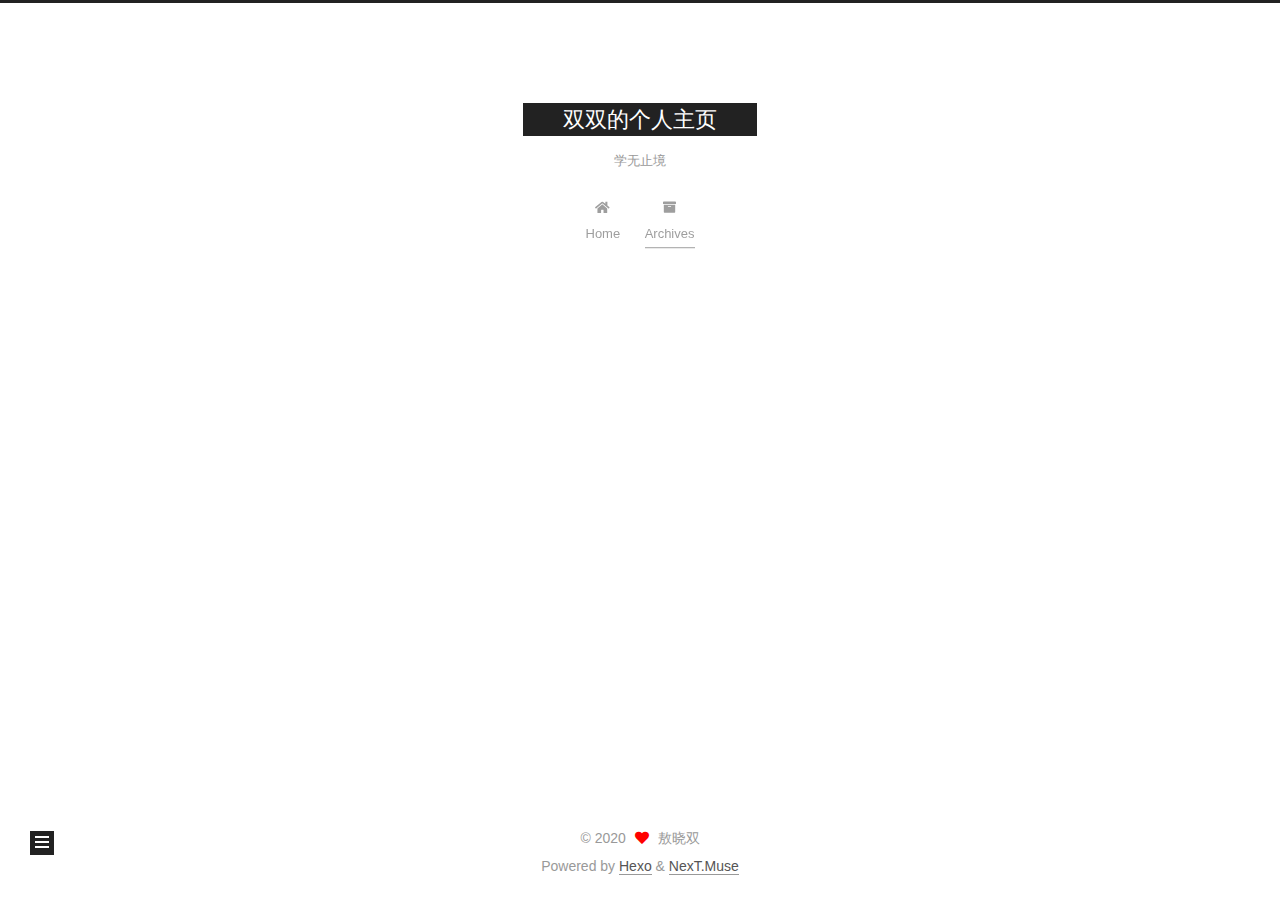
==== commit 7fae15da: "Site updated: 2020-04-17 12:13:47" ====
--- a/archives/index.html
+++ b/archives/index.html
@@ -1,13 +1,25 @@
 <!DOCTYPE html>
-<html>
+<html lang="en">
 <head>
-  <meta charset="utf-8">
-  
-  <meta name="renderer" content="webkit">
-  <meta http-equiv="X-UA-Compatible" content="IE=edge" >
-  <link rel="dns-prefetch" href="http://yoursite.com">
-  <title>Archives | 双双的个人主页</title>
-  <meta name="viewport" content="width=device-width, initial-scale=1, maximum-scale=1">
+  <meta charset="UTF-8">
+<meta name="viewport" content="width=device-width, initial-scale=1, maximum-scale=2">
+<meta name="theme-color" content="#222">
+<meta name="generator" content="Hexo 4.2.0">
+  <link rel="apple-touch-icon" sizes="180x180" href="/images/apple-touch-icon-next.png">
+  <link rel="icon" type="image/png" sizes="32x32" href="/images/favicon-32x32-next.png">
+  <link rel="icon" type="image/png" sizes="16x16" href="/images/favicon-16x16-next.png">
+  <link rel="mask-icon" href="/images/logo.svg" color="#222">
+
+<link rel="stylesheet" href="/css/main.css">
+
+
+<link rel="stylesheet" href="/lib/font-awesome/css/all.min.css">
+
+<script id="hexo-configurations">
+    var NexT = window.NexT || {};
+    var CONFIG = {"hostname":"yoursite.com","root":"/","scheme":"Muse","version":"7.8.0","exturl":false,"sidebar":{"position":"left","display":"post","padding":18,"offset":12,"onmobile":false},"copycode":{"enable":false,"show_result":false,"style":null},"back2top":{"enable":true,"sidebar":false,"scrollpercent":false},"bookmark":{"enable":false,"color":"#222","save":"auto"},"fancybox":false,"mediumzoom":false,"lazyload":false,"pangu":false,"comments":{"style":"tabs","active":null,"storage":true,"lazyload":false,"nav":null},"algolia":{"hits":{"per_page":10},"labels":{"input_placeholder":"Search for Posts","hits_empty":"We didn't find any results for the search: ${query}","hits_stats":"${hits} results found in ${time} ms"}},"localsearch":{"enable":false,"trigger":"auto","top_n_per_article":1,"unescape":false,"preload":false},"motion":{"enable":true,"async":false,"transition":{"post_block":"fadeIn","post_header":"slideDownIn","post_body":"slideDownIn","coll_header":"slideLeftIn","sidebar":"slideUpIn"}}};
+  </script>
+
   <meta name="description" content="自律才有自由">
 <meta property="og:type" content="website">
 <meta property="og:title" content="双双的个人主页">
@@ -17,420 +29,337 @@
 <meta property="og:locale" content="en_US">
 <meta property="article:author" content="敖晓双">
 <meta name="twitter:card" content="summary">
-  
-    <link rel="alternative" href="/atom.xml" title="双双的个人主页" type="application/atom+xml">
-  
-  
-    <link rel="icon" href="/favicon.png">
-  
-  <link rel="stylesheet" type="text/css" href="/./main.0cf68a.css">
-  <style type="text/css">
-  
-    #container.show {
-      background: linear-gradient(200deg,#a0cfe4,#e8c37e);
+
+<link rel="canonical" href="http://yoursite.com/archives/">
+
+
+<script id="page-configurations">
+  // https://hexo.io/docs/variables.html
+  CONFIG.page = {
+    sidebar: "",
+    isHome : false,
+    isPost : false,
+    lang   : 'en'
+  };
+</script>
+
+  <title>Archive | 双双的个人主页</title>
+  
+
+
+
+
+
+
+  <noscript>
+  <style>
+  .use-motion .brand,
+  .use-motion .menu-item,
+  .sidebar-inner,
+  .use-motion .post-block,
+  .use-motion .pagination,
+  .use-motion .comments,
+  .use-motion .post-header,
+  .use-motion .post-body,
+  .use-motion .collection-header { opacity: initial; }
+
+  .use-motion .site-title,
+  .use-motion .site-subtitle {
+    opacity: initial;
+    top: initial;
+  }
+
+  .use-motion .logo-line-before i { left: initial; }
+  .use-motion .logo-line-after i { right: initial; }
+  </style>
+</noscript>
+
+</head>
+
+<body itemscope itemtype="http://schema.org/WebPage">
+  <div class="container use-motion">
+    <div class="headband"></div>
+
+    <header class="header" itemscope itemtype="http://schema.org/WPHeader">
+      <div class="header-inner"><div class="site-brand-container">
+  <div class="site-nav-toggle">
+    <div class="toggle" aria-label="Toggle navigation bar">
+      <span class="toggle-line toggle-line-first"></span>
+      <span class="toggle-line toggle-line-middle"></span>
+      <span class="toggle-line toggle-line-last"></span>
+    </div>
+  </div>
+
+  <div class="site-meta">
+
+    <a href="/" class="brand" rel="start">
+      <span class="logo-line-before"><i></i></span>
+      <h1 class="site-title">双双的个人主页</h1>
+      <span class="logo-line-after"><i></i></span>
+    </a>
+      <p class="site-subtitle" itemprop="description">学无止境</p>
+  </div>
+
+  <div class="site-nav-right">
+    <div class="toggle popup-trigger">
+    </div>
+  </div>
+</div>
+
+
+
+
+<nav class="site-nav">
+  <ul id="menu" class="main-menu menu">
+        <li class="menu-item menu-item-home">
+
+    <a href="/" rel="section"><i class="fa fa-home fa-fw"></i>Home</a>
+
+  </li>
+        <li class="menu-item menu-item-archives">
+
+    <a href="/archives/" rel="section"><i class="fa fa-archive fa-fw"></i>Archives</a>
+
+  </li>
+  </ul>
+</nav>
+
+
+
+
+</div>
+    </header>
+
+    
+  <div class="back-to-top">
+    <i class="fa fa-arrow-up"></i>
+    <span>0%</span>
+  </div>
+
+
+    <main class="main">
+      <div class="main-inner">
+        <div class="content-wrap">
+          
+
+          <div class="content archive">
+            
+
+  
+  
+  
+  <div class="post-block">
+    <div class="posts-collapse">
+      <div class="collection-title">
+        <span class="collection-header">Um..! 2 posts in total. Keep on posting.</span>
+      </div>
+
+      
+    <div class="collection-year">
+      <span class="collection-header">2020</span>
+    </div>
+
+  <article itemscope itemtype="http://schema.org/Article">
+    <header class="post-header">
+
+      <div class="post-meta">
+        <time itemprop="dateCreated"
+              datetime="2020-04-16T13:54:23+08:00"
+              content="2020-04-16">
+          04-16
+        </time>
+      </div>
+
+      <div class="post-title">
+          <a class="post-title-link" href="/2020/04/16/%E6%88%91%E7%9A%84%E7%AC%AC%E4%B8%80%E7%AF%87%E5%8D%9A%E5%AE%A2/" itemprop="url">
+            <span itemprop="name">我的第一篇博客</span>
+          </a>
+      </div>
+
+    </header>
+  </article>
+
+  <article itemscope itemtype="http://schema.org/Article">
+    <header class="post-header">
+
+      <div class="post-meta">
+        <time itemprop="dateCreated"
+              datetime="2020-04-16T13:43:51+08:00"
+              content="2020-04-16">
+          04-16
+        </time>
+      </div>
+
+      <div class="post-title">
+          <a class="post-title-link" href="/2020/04/16/hello-world/" itemprop="url">
+            <span itemprop="name">Hello World</span>
+          </a>
+      </div>
+
+    </header>
+  </article>
+
+
+    </div>
+  </div>
+  
+  
+  
+
+  
+
+
+
+          </div>
+          
+
+<script>
+  window.addEventListener('tabs:register', () => {
+    let { activeClass } = CONFIG.comments;
+    if (CONFIG.comments.storage) {
+      activeClass = localStorage.getItem('comments_active') || activeClass;
     }
-  </style>
-  
-
-  
-
-<meta name="generator" content="Hexo 4.2.0"></head>
-
-<body>
-  <div id="container" q-class="show:isCtnShow">
-    <canvas id="anm-canvas" class="anm-canvas"></canvas>
-    <div class="left-col" q-class="show:isShow">
-      
-<div class="overlay" style="background: #4d4d4d"></div>
-<div class="intrude-less">
-	<header id="header" class="inner">
-		<a href="/" class="profilepic">
-			<img src="/img/tx.jpg" class="js-avatar">
-		</a>
-		<hgroup>
-		  <h1 class="header-author"><a href="/">敖晓双</a></h1>
-		</hgroup>
-		
-		<p class="header-subtitle">学无止境</p>
-		
-
-		<nav class="header-menu">
-			<ul>
-			
-				<li><a href="/">主页</a></li>
-	        
-				<li><a href="/tags/%E9%9A%8F%E7%AC%94/">随笔</a></li>
-	        
-			</ul>
-		</nav>
-		<nav class="header-smart-menu">
-    		
-    			
-    			<a q-on="click: openSlider(e, 'innerArchive')" href="javascript:void(0)">所有文章</a>
-    			
-            
-    			
-    			<a q-on="click: openSlider(e, 'aboutme')" href="javascript:void(0)">关于我</a>
-    			
-            
-		</nav>
-		<nav class="header-nav">
-			<div class="social">
-				
-					<a class="github" target="_blank" href="#" title="github"><i class="icon-github"></i></a>
-		        
-					<a class="weibo" target="_blank" href="#" title="weibo"><i class="icon-weibo"></i></a>
-		        
-					<a class="qq" target="_blank" href="/766457627" title="qq"><i class="icon-qq"></i></a>
-		        
-					<a class="weixin" target="_blank" href="/18206835022" title="weixin"><i class="icon-weixin"></i></a>
-		        
-					<a class="mail" target="_blank" href="/766457627@qq/com" title="mail"><i class="icon-mail"></i></a>
-		        
-			</div>
-		</nav>
-	</header>		
-</div>
-
-    </div>
-    <div class="mid-col" q-class="show:isShow,hide:isShow|isFalse">
-      
-<nav id="mobile-nav">
-  	<div class="overlay js-overlay" style="background: #4d4d4d"></div>
-	<div class="btnctn js-mobile-btnctn">
-  		<div class="slider-trigger list" q-on="click: openSlider(e)"><i class="icon icon-sort"></i></div>
-	</div>
-	<div class="intrude-less">
-		<header id="header" class="inner">
-			<div class="profilepic">
-				<img src="/img/tx.jpg" class="js-avatar">
-			</div>
-			<hgroup>
-			  <h1 class="header-author js-header-author">敖晓双</h1>
-			</hgroup>
-			
-			<p class="header-subtitle"><i class="icon icon-quo-left"></i>学无止境<i class="icon icon-quo-right"></i></p>
-			
-			
-			
-				
-			
-				
-			
-			
-			
-			<nav class="header-nav">
-				<div class="social">
-					
-						<a class="github" target="_blank" href="#" title="github"><i class="icon-github"></i></a>
-			        
-						<a class="weibo" target="_blank" href="#" title="weibo"><i class="icon-weibo"></i></a>
-			        
-						<a class="qq" target="_blank" href="/766457627" title="qq"><i class="icon-qq"></i></a>
-			        
-						<a class="weixin" target="_blank" href="/18206835022" title="weixin"><i class="icon-weixin"></i></a>
-			        
-						<a class="mail" target="_blank" href="/766457627@qq/com" title="mail"><i class="icon-mail"></i></a>
-			        
-				</div>
-			</nav>
-
-			<nav class="header-menu js-header-menu">
-				<ul style="width: 50%">
-				
-				
-					<li style="width: 50%"><a href="/">主页</a></li>
-		        
-					<li style="width: 50%"><a href="/tags/%E9%9A%8F%E7%AC%94/">随笔</a></li>
-		        
-				</ul>
-			</nav>
-		</header>				
-	</div>
-	<div class="mobile-mask" style="display:none" q-show="isShow"></div>
-</nav>
-
-      <div id="wrapper" class="body-wrap">
-        <div class="menu-l">
-          <div class="canvas-wrap">
-            <canvas data-colors="#eaeaea" data-sectionHeight="100" data-contentId="js-content" id="myCanvas1" class="anm-canvas"></canvas>
-          </div>
-          <div id="js-content" class="content-ll">
-            
-  
-  
-    
-    
-      
-      
-      <section class="archives-wrap">
-        <div class="archive-year-wrap">
-          <a href="/archives/2020" class="archive-year">2020</a>
+    if (activeClass) {
+      let activeTab = document.querySelector(`a[href="#comment-${activeClass}"]`);
+      if (activeTab) {
+        activeTab.click();
+      }
+    }
+  });
+  if (CONFIG.comments.storage) {
+    window.addEventListener('tabs:click', event => {
+      if (!event.target.matches('.tabs-comment .tab-content .tab-pane')) return;
+      let commentClass = event.target.classList[1];
+      localStorage.setItem('comments_active', commentClass);
+    });
+  }
+</script>
+
         </div>
-        <div class="archives">
-    
-    <article class="archive-article archive-type-post">
-  <div class="archive-article-inner">
-    <header class="archive-article-header">
-      	<div class="article-meta">
-	      	<a href="/2020/04/16/%E6%88%91%E7%9A%84%E7%AC%AC%E4%B8%80%E7%AF%87%E5%8D%9A%E5%AE%A2/" class="archive-article-date">
-  	<time datetime="2020-04-16T05:54:23.000Z" itemprop="datePublished"><i class="icon-calendar icon"></i>2020-04-16</time>
-</a>
-        </div>
-    	 
-  
-    <h1 itemprop="name">
-      <a class="archive-article-title" href="/2020/04/16/%E6%88%91%E7%9A%84%E7%AC%AC%E4%B8%80%E7%AF%87%E5%8D%9A%E5%AE%A2/">我的第一篇博客</a>
-    </h1>
-  
-
-        <div class="article-info info-on-right">
           
-          
-
-        </div>
-        <div class="clearfix"></div>
-    </header>
-  </div>
-</article>
-  
-    
-    
-    <article class="archive-article archive-type-post">
-  <div class="archive-article-inner">
-    <header class="archive-article-header">
-      	<div class="article-meta">
-	      	<a href="/2020/04/16/hello-world/" class="archive-article-date">
-  	<time datetime="2020-04-16T05:43:51.018Z" itemprop="datePublished"><i class="icon-calendar icon"></i>2020-04-16</time>
-</a>
-        </div>
-    	 
-  
-    <h1 itemprop="name">
-      <a class="archive-article-title" href="/2020/04/16/hello-world/">Hello World</a>
-    </h1>
-  
-
-        <div class="article-info info-on-right">
-          
-          
-
-        </div>
-        <div class="clearfix"></div>
-    </header>
-  </div>
-</article>
-  
-  
-    </div></section>
-  
-
-    
-
-
-          </div>
-        </div>
-      </div>
-      <footer id="footer">
-  <div class="outer">
-    <div id="footer-info">
-    	<div class="footer-left">
-    		&copy; 2020 敖晓双
-    	</div>
-      	<div class="footer-right">
-      		<a href="http://hexo.io/" target="_blank">Hexo</a>  Theme <a href="https://github.com/litten/hexo-theme-yilia" target="_blank">Yilia</a> by Litten
-      	</div>
-    </div>
-  </div>
-</footer>
-    </div>
-    <script>
-	var yiliaConfig = {
-		mathjax: false,
-		isHome: false,
-		isPost: false,
-		isArchive: true,
-		isTag: false,
-		isCategory: false,
-		open_in_new: false,
-		toc_hide_index: true,
-		root: "/",
-		innerArchive: true,
-		showTags: false
-	}
-</script>
-
-<script>!function(t){function n(e){if(r[e])return r[e].exports;var i=r[e]={exports:{},id:e,loaded:!1};return t[e].call(i.exports,i,i.exports,n),i.loaded=!0,i.exports}var r={};n.m=t,n.c=r,n.p="./",n(0)}([function(t,n,r){r(195),t.exports=r(191)},function(t,n,r){var e=r(3),i=r(52),o=r(27),u=r(28),c=r(53),f="prototype",a=function(t,n,r){var s,l,h,v,p=t&a.F,d=t&a.G,y=t&a.S,g=t&a.P,b=t&a.B,m=d?e:y?e[n]||(e[n]={}):(e[n]||{})[f],x=d?i:i[n]||(i[n]={}),w=x[f]||(x[f]={});d&&(r=n);for(s in r)l=!p&&m&&void 0!==m[s],h=(l?m:r)[s],v=b&&l?c(h,e):g&&"function"==typeof h?c(Function.call,h):h,m&&u(m,s,h,t&a.U),x[s]!=h&&o(x,s,v),g&&w[s]!=h&&(w[s]=h)};e.core=i,a.F=1,a.G=2,a.S=4,a.P=8,a.B=16,a.W=32,a.U=64,a.R=128,t.exports=a},function(t,n,r){var e=r(6);t.exports=function(t){if(!e(t))throw TypeError(t+" is not an object!");return t}},function(t,n){var r=t.exports="undefined"!=typeof window&&window.Math==Math?window:"undefined"!=typeof self&&self.Math==Math?self:Function("return this")();"number"==typeof __g&&(__g=r)},function(t,n){t.exports=function(t){try{return!!t()}catch(t){return!0}}},function(t,n){var r=t.exports="undefined"!=typeof window&&window.Math==Math?window:"undefined"!=typeof self&&self.Math==Math?self:Function("return this")();"number"==typeof __g&&(__g=r)},function(t,n){t.exports=function(t){return"object"==typeof t?null!==t:"function"==typeof t}},function(t,n,r){var e=r(126)("wks"),i=r(76),o=r(3).Symbol,u="function"==typeof o;(t.exports=function(t){return e[t]||(e[t]=u&&o[t]||(u?o:i)("Symbol."+t))}).store=e},function(t,n){var r={}.hasOwnProperty;t.exports=function(t,n){return r.call(t,n)}},function(t,n,r){var e=r(94),i=r(33);t.exports=function(t){return e(i(t))}},function(t,n,r){t.exports=!r(4)(function(){return 7!=Object.defineProperty({},"a",{get:function(){return 7}}).a})},function(t,n,r){var e=r(2),i=r(167),o=r(50),u=Object.defineProperty;n.f=r(10)?Object.defineProperty:function(t,n,r){if(e(t),n=o(n,!0),e(r),i)try{return u(t,n,r)}catch(t){}if("get"in r||"set"in r)throw TypeError("Accessors not supported!");return"value"in r&&(t[n]=r.value),t}},function(t,n,r){t.exports=!r(18)(function(){return 7!=Object.defineProperty({},"a",{get:function(){return 7}}).a})},function(t,n,r){var e=r(14),i=r(22);t.exports=r(12)?function(t,n,r){return e.f(t,n,i(1,r))}:function(t,n,r){return t[n]=r,t}},function(t,n,r){var e=r(20),i=r(58),o=r(42),u=Object.defineProperty;n.f=r(12)?Object.defineProperty:function(t,n,r){if(e(t),n=o(n,!0),e(r),i)try{return u(t,n,r)}catch(t){}if("get"in r||"set"in r)throw TypeError("Accessors not supported!");return"value"in r&&(t[n]=r.value),t}},function(t,n,r){var e=r(40)("wks"),i=r(23),o=r(5).Symbol,u="function"==typeof o;(t.exports=function(t){return e[t]||(e[t]=u&&o[t]||(u?o:i)("Symbol."+t))}).store=e},function(t,n,r){var e=r(67),i=Math.min;t.exports=function(t){return t>0?i(e(t),9007199254740991):0}},function(t,n,r){var e=r(46);t.exports=function(t){return Object(e(t))}},function(t,n){t.exports=function(t){try{return!!t()}catch(t){return!0}}},function(t,n,r){var e=r(63),i=r(34);t.exports=Object.keys||function(t){return e(t,i)}},function(t,n,r){var e=r(21);t.exports=function(t){if(!e(t))throw TypeError(t+" is not an object!");return t}},function(t,n){t.exports=function(t){return"object"==typeof t?null!==t:"function"==typeof t}},function(t,n){t.exports=function(t,n){return{enumerable:!(1&t),configurable:!(2&t),writable:!(4&t),value:n}}},function(t,n){var r=0,e=Math.random();t.exports=function(t){return"Symbol(".concat(void 0===t?"":t,")_",(++r+e).toString(36))}},function(t,n){var r={}.hasOwnProperty;t.exports=function(t,n){return r.call(t,n)}},function(t,n){var r=t.exports={version:"2.4.0"};"number"==typeof __e&&(__e=r)},function(t,n){t.exports=function(t){if("function"!=typeof t)throw TypeError(t+" is not a function!");return t}},function(t,n,r){var e=r(11),i=r(66);t.exports=r(10)?function(t,n,r){return e.f(t,n,i(1,r))}:function(t,n,r){return t[n]=r,t}},function(t,n,r){var e=r(3),i=r(27),o=r(24),u=r(76)("src"),c="toString",f=Function[c],a=(""+f).split(c);r(52).inspectSource=function(t){return f.call(t)},(t.exports=function(t,n,r,c){var f="function"==typeof r;f&&(o(r,"name")||i(r,"name",n)),t[n]!==r&&(f&&(o(r,u)||i(r,u,t[n]?""+t[n]:a.join(String(n)))),t===e?t[n]=r:c?t[n]?t[n]=r:i(t,n,r):(delete t[n],i(t,n,r)))})(Function.prototype,c,function(){return"function"==typeof this&&this[u]||f.call(this)})},function(t,n,r){var e=r(1),i=r(4),o=r(46),u=function(t,n,r,e){var i=String(o(t)),u="<"+n;return""!==r&&(u+=" "+r+'="'+String(e).replace(/"/g,"&quot;")+'"'),u+">"+i+"</"+n+">"};t.exports=function(t,n){var r={};r[t]=n(u),e(e.P+e.F*i(function(){var n=""[t]('"');return n!==n.toLowerCase()||n.split('"').length>3}),"String",r)}},function(t,n,r){var e=r(115),i=r(46);t.exports=function(t){return e(i(t))}},function(t,n,r){var e=r(116),i=r(66),o=r(30),u=r(50),c=r(24),f=r(167),a=Object.getOwnPropertyDescriptor;n.f=r(10)?a:function(t,n){if(t=o(t),n=u(n,!0),f)try{return a(t,n)}catch(t){}if(c(t,n))return i(!e.f.call(t,n),t[n])}},function(t,n,r){var e=r(24),i=r(17),o=r(145)("IE_PROTO"),u=Object.prototype;t.exports=Object.getPrototypeOf||function(t){return t=i(t),e(t,o)?t[o]:"function"==typeof t.constructor&&t instanceof t.constructor?t.constructor.prototype:t instanceof Object?u:null}},function(t,n){t.exports=function(t){if(void 0==t)throw TypeError("Can't call method on  "+t);return t}},function(t,n){t.exports="constructor,hasOwnProperty,isPrototypeOf,propertyIsEnumerable,toLocaleString,toString,valueOf".split(",")},function(t,n){t.exports={}},function(t,n){t.exports=!0},function(t,n){n.f={}.propertyIsEnumerable},function(t,n,r){var e=r(14).f,i=r(8),o=r(15)("toStringTag");t.exports=function(t,n,r){t&&!i(t=r?t:t.prototype,o)&&e(t,o,{configurable:!0,value:n})}},function(t,n,r){var e=r(40)("keys"),i=r(23);t.exports=function(t){return e[t]||(e[t]=i(t))}},function(t,n,r){var e=r(5),i="__core-js_shared__",o=e[i]||(e[i]={});t.exports=function(t){return o[t]||(o[t]={})}},function(t,n){var r=Math.ceil,e=Math.floor;t.exports=function(t){return isNaN(t=+t)?0:(t>0?e:r)(t)}},function(t,n,r){var e=r(21);t.exports=function(t,n){if(!e(t))return t;var r,i;if(n&&"function"==typeof(r=t.toString)&&!e(i=r.call(t)))return i;if("function"==typeof(r=t.valueOf)&&!e(i=r.call(t)))return i;if(!n&&"function"==typeof(r=t.toString)&&!e(i=r.call(t)))return i;throw TypeError("Can't convert object to primitive value")}},function(t,n,r){var e=r(5),i=r(25),o=r(36),u=r(44),c=r(14).f;t.exports=function(t){var n=i.Symbol||(i.Symbol=o?{}:e.Symbol||{});"_"==t.charAt(0)||t in n||c(n,t,{value:u.f(t)})}},function(t,n,r){n.f=r(15)},function(t,n){var r={}.toString;t.exports=function(t){return r.call(t).slice(8,-1)}},function(t,n){t.exports=function(t){if(void 0==t)throw TypeError("Can't call method on  "+t);return t}},function(t,n,r){var e=r(4);t.exports=function(t,n){return!!t&&e(function(){n?t.call(null,function(){},1):t.call(null)})}},function(t,n,r){var e=r(53),i=r(115),o=r(17),u=r(16),c=r(203);t.exports=function(t,n){var r=1==t,f=2==t,a=3==t,s=4==t,l=6==t,h=5==t||l,v=n||c;return function(n,c,p){for(var d,y,g=o(n),b=i(g),m=e(c,p,3),x=u(b.length),w=0,S=r?v(n,x):f?v(n,0):void 0;x>w;w++)if((h||w in b)&&(d=b[w],y=m(d,w,g),t))if(r)S[w]=y;else if(y)switch(t){case 3:return!0;case 5:return d;case 6:return w;case 2:S.push(d)}else if(s)return!1;return l?-1:a||s?s:S}}},function(t,n,r){var e=r(1),i=r(52),o=r(4);t.exports=function(t,n){var r=(i.Object||{})[t]||Object[t],u={};u[t]=n(r),e(e.S+e.F*o(function(){r(1)}),"Object",u)}},function(t,n,r){var e=r(6);t.exports=function(t,n){if(!e(t))return t;var r,i;if(n&&"function"==typeof(r=t.toString)&&!e(i=r.call(t)))return i;if("function"==typeof(r=t.valueOf)&&!e(i=r.call(t)))return i;if(!n&&"function"==typeof(r=t.toString)&&!e(i=r.call(t)))return i;throw TypeError("Can't convert object to primitive value")}},function(t,n,r){var e=r(5),i=r(25),o=r(91),u=r(13),c="prototype",f=function(t,n,r){var a,s,l,h=t&f.F,v=t&f.G,p=t&f.S,d=t&f.P,y=t&f.B,g=t&f.W,b=v?i:i[n]||(i[n]={}),m=b[c],x=v?e:p?e[n]:(e[n]||{})[c];v&&(r=n);for(a in r)(s=!h&&x&&void 0!==x[a])&&a in b||(l=s?x[a]:r[a],b[a]=v&&"function"!=typeof x[a]?r[a]:y&&s?o(l,e):g&&x[a]==l?function(t){var n=function(n,r,e){if(this instanceof t){switch(arguments.length){case 0:return new t;case 1:return new t(n);case 2:return new t(n,r)}return new t(n,r,e)}return t.apply(this,arguments)};return n[c]=t[c],n}(l):d&&"function"==typeof l?o(Function.call,l):l,d&&((b.virtual||(b.virtual={}))[a]=l,t&f.R&&m&&!m[a]&&u(m,a,l)))};f.F=1,f.G=2,f.S=4,f.P=8,f.B=16,f.W=32,f.U=64,f.R=128,t.exports=f},function(t,n){var r=t.exports={version:"2.4.0"};"number"==typeof __e&&(__e=r)},function(t,n,r){var e=r(26);t.exports=function(t,n,r){if(e(t),void 0===n)return t;switch(r){case 1:return function(r){return t.call(n,r)};case 2:return function(r,e){return t.call(n,r,e)};case 3:return function(r,e,i){return t.call(n,r,e,i)}}return function(){return t.apply(n,arguments)}}},function(t,n,r){var e=r(183),i=r(1),o=r(126)("metadata"),u=o.store||(o.store=new(r(186))),c=function(t,n,r){var i=u.get(t);if(!i){if(!r)return;u.set(t,i=new e)}var o=i.get(n);if(!o){if(!r)return;i.set(n,o=new e)}return o},f=function(t,n,r){var e=c(n,r,!1);return void 0!==e&&e.has(t)},a=function(t,n,r){var e=c(n,r,!1);return void 0===e?void 0:e.get(t)},s=function(t,n,r,e){c(r,e,!0).set(t,n)},l=function(t,n){var r=c(t,n,!1),e=[];return r&&r.forEach(function(t,n){e.push(n)}),e},h=function(t){return void 0===t||"symbol"==typeof t?t:String(t)},v=function(t){i(i.S,"Reflect",t)};t.exports={store:u,map:c,has:f,get:a,set:s,keys:l,key:h,exp:v}},function(t,n,r){"use strict";if(r(10)){var e=r(69),i=r(3),o=r(4),u=r(1),c=r(127),f=r(152),a=r(53),s=r(68),l=r(66),h=r(27),v=r(73),p=r(67),d=r(16),y=r(75),g=r(50),b=r(24),m=r(180),x=r(114),w=r(6),S=r(17),_=r(137),O=r(70),E=r(32),P=r(71).f,j=r(154),F=r(76),M=r(7),A=r(48),N=r(117),T=r(146),I=r(155),k=r(80),L=r(123),R=r(74),C=r(130),D=r(160),U=r(11),W=r(31),G=U.f,B=W.f,V=i.RangeError,z=i.TypeError,q=i.Uint8Array,K="ArrayBuffer",J="Shared"+K,Y="BYTES_PER_ELEMENT",H="prototype",$=Array[H],X=f.ArrayBuffer,Q=f.DataView,Z=A(0),tt=A(2),nt=A(3),rt=A(4),et=A(5),it=A(6),ot=N(!0),ut=N(!1),ct=I.values,ft=I.keys,at=I.entries,st=$.lastIndexOf,lt=$.reduce,ht=$.reduceRight,vt=$.join,pt=$.sort,dt=$.slice,yt=$.toString,gt=$.toLocaleString,bt=M("iterator"),mt=M("toStringTag"),xt=F("typed_constructor"),wt=F("def_constructor"),St=c.CONSTR,_t=c.TYPED,Ot=c.VIEW,Et="Wrong length!",Pt=A(1,function(t,n){return Tt(T(t,t[wt]),n)}),jt=o(function(){return 1===new q(new Uint16Array([1]).buffer)[0]}),Ft=!!q&&!!q[H].set&&o(function(){new q(1).set({})}),Mt=function(t,n){if(void 0===t)throw z(Et);var r=+t,e=d(t);if(n&&!m(r,e))throw V(Et);return e},At=function(t,n){var r=p(t);if(r<0||r%n)throw V("Wrong offset!");return r},Nt=function(t){if(w(t)&&_t in t)return t;throw z(t+" is not a typed array!")},Tt=function(t,n){if(!(w(t)&&xt in t))throw z("It is not a typed array constructor!");return new t(n)},It=function(t,n){return kt(T(t,t[wt]),n)},kt=function(t,n){for(var r=0,e=n.length,i=Tt(t,e);e>r;)i[r]=n[r++];return i},Lt=function(t,n,r){G(t,n,{get:function(){return this._d[r]}})},Rt=function(t){var n,r,e,i,o,u,c=S(t),f=arguments.length,s=f>1?arguments[1]:void 0,l=void 0!==s,h=j(c);if(void 0!=h&&!_(h)){for(u=h.call(c),e=[],n=0;!(o=u.next()).done;n++)e.push(o.value);c=e}for(l&&f>2&&(s=a(s,arguments[2],2)),n=0,r=d(c.length),i=Tt(this,r);r>n;n++)i[n]=l?s(c[n],n):c[n];return i},Ct=function(){for(var t=0,n=arguments.length,r=Tt(this,n);n>t;)r[t]=arguments[t++];return r},Dt=!!q&&o(function(){gt.call(new q(1))}),Ut=function(){return gt.apply(Dt?dt.call(Nt(this)):Nt(this),arguments)},Wt={copyWithin:function(t,n){return D.call(Nt(this),t,n,arguments.length>2?arguments[2]:void 0)},every:function(t){return rt(Nt(this),t,arguments.length>1?arguments[1]:void 0)},fill:function(t){return C.apply(Nt(this),arguments)},filter:function(t){return It(this,tt(Nt(this),t,arguments.length>1?arguments[1]:void 0))},find:function(t){return et(Nt(this),t,arguments.length>1?arguments[1]:void 0)},findIndex:function(t){return it(Nt(this),t,arguments.length>1?arguments[1]:void 0)},forEach:function(t){Z(Nt(this),t,arguments.length>1?arguments[1]:void 0)},indexOf:function(t){return ut(Nt(this),t,arguments.length>1?arguments[1]:void 0)},includes:function(t){return ot(Nt(this),t,arguments.length>1?arguments[1]:void 0)},join:function(t){return vt.apply(Nt(this),arguments)},lastIndexOf:function(t){return st.apply(Nt(this),arguments)},map:function(t){return Pt(Nt(this),t,arguments.length>1?arguments[1]:void 0)},reduce:function(t){return lt.apply(Nt(this),arguments)},reduceRight:function(t){return ht.apply(Nt(this),arguments)},reverse:function(){for(var t,n=this,r=Nt(n).length,e=Math.floor(r/2),i=0;i<e;)t=n[i],n[i++]=n[--r],n[r]=t;return n},some:function(t){return nt(Nt(this),t,arguments.length>1?arguments[1]:void 0)},sort:function(t){return pt.call(Nt(this),t)},subarray:function(t,n){var r=Nt(this),e=r.length,i=y(t,e);return new(T(r,r[wt]))(r.buffer,r.byteOffset+i*r.BYTES_PER_ELEMENT,d((void 0===n?e:y(n,e))-i))}},Gt=function(t,n){return It(this,dt.call(Nt(this),t,n))},Bt=function(t){Nt(this);var n=At(arguments[1],1),r=this.length,e=S(t),i=d(e.length),o=0;if(i+n>r)throw V(Et);for(;o<i;)this[n+o]=e[o++]},Vt={entries:function(){return at.call(Nt(this))},keys:function(){return ft.call(Nt(this))},values:function(){return ct.call(Nt(this))}},zt=function(t,n){return w(t)&&t[_t]&&"symbol"!=typeof n&&n in t&&String(+n)==String(n)},qt=function(t,n){return zt(t,n=g(n,!0))?l(2,t[n]):B(t,n)},Kt=function(t,n,r){return!(zt(t,n=g(n,!0))&&w(r)&&b(r,"value"))||b(r,"get")||b(r,"set")||r.configurable||b(r,"writable")&&!r.writable||b(r,"enumerable")&&!r.enumerable?G(t,n,r):(t[n]=r.value,t)};St||(W.f=qt,U.f=Kt),u(u.S+u.F*!St,"Object",{getOwnPropertyDescriptor:qt,defineProperty:Kt}),o(function(){yt.call({})})&&(yt=gt=function(){return vt.call(this)});var Jt=v({},Wt);v(Jt,Vt),h(Jt,bt,Vt.values),v(Jt,{slice:Gt,set:Bt,constructor:function(){},toString:yt,toLocaleString:Ut}),Lt(Jt,"buffer","b"),Lt(Jt,"byteOffset","o"),Lt(Jt,"byteLength","l"),Lt(Jt,"length","e"),G(Jt,mt,{get:function(){return this[_t]}}),t.exports=function(t,n,r,f){f=!!f;var a=t+(f?"Clamped":"")+"Array",l="Uint8Array"!=a,v="get"+t,p="set"+t,y=i[a],g=y||{},b=y&&E(y),m=!y||!c.ABV,S={},_=y&&y[H],j=function(t,r){var e=t._d;return e.v[v](r*n+e.o,jt)},F=function(t,r,e){var i=t._d;f&&(e=(e=Math.round(e))<0?0:e>255?255:255&e),i.v[p](r*n+i.o,e,jt)},M=function(t,n){G(t,n,{get:function(){return j(this,n)},set:function(t){return F(this,n,t)},enumerable:!0})};m?(y=r(function(t,r,e,i){s(t,y,a,"_d");var o,u,c,f,l=0,v=0;if(w(r)){if(!(r instanceof X||(f=x(r))==K||f==J))return _t in r?kt(y,r):Rt.call(y,r);o=r,v=At(e,n);var p=r.byteLength;if(void 0===i){if(p%n)throw V(Et);if((u=p-v)<0)throw V(Et)}else if((u=d(i)*n)+v>p)throw V(Et);c=u/n}else c=Mt(r,!0),u=c*n,o=new X(u);for(h(t,"_d",{b:o,o:v,l:u,e:c,v:new Q(o)});l<c;)M(t,l++)}),_=y[H]=O(Jt),h(_,"constructor",y)):L(function(t){new y(null),new y(t)},!0)||(y=r(function(t,r,e,i){s(t,y,a);var o;return w(r)?r instanceof X||(o=x(r))==K||o==J?void 0!==i?new g(r,At(e,n),i):void 0!==e?new g(r,At(e,n)):new g(r):_t in r?kt(y,r):Rt.call(y,r):new g(Mt(r,l))}),Z(b!==Function.prototype?P(g).concat(P(b)):P(g),function(t){t in y||h(y,t,g[t])}),y[H]=_,e||(_.constructor=y));var A=_[bt],N=!!A&&("values"==A.name||void 0==A.name),T=Vt.values;h(y,xt,!0),h(_,_t,a),h(_,Ot,!0),h(_,wt,y),(f?new y(1)[mt]==a:mt in _)||G(_,mt,{get:function(){return a}}),S[a]=y,u(u.G+u.W+u.F*(y!=g),S),u(u.S,a,{BYTES_PER_ELEMENT:n,from:Rt,of:Ct}),Y in _||h(_,Y,n),u(u.P,a,Wt),R(a),u(u.P+u.F*Ft,a,{set:Bt}),u(u.P+u.F*!N,a,Vt),u(u.P+u.F*(_.toString!=yt),a,{toString:yt}),u(u.P+u.F*o(function(){new y(1).slice()}),a,{slice:Gt}),u(u.P+u.F*(o(function(){return[1,2].toLocaleString()!=new y([1,2]).toLocaleString()})||!o(function(){_.toLocaleString.call([1,2])})),a,{toLocaleString:Ut}),k[a]=N?A:T,e||N||h(_,bt,T)}}else t.exports=function(){}},function(t,n){var r={}.toString;t.exports=function(t){return r.call(t).slice(8,-1)}},function(t,n,r){var e=r(21),i=r(5).document,o=e(i)&&e(i.createElement);t.exports=function(t){return o?i.createElement(t):{}}},function(t,n,r){t.exports=!r(12)&&!r(18)(function(){return 7!=Object.defineProperty(r(57)("div"),"a",{get:function(){return 7}}).a})},function(t,n,r){"use strict";var e=r(36),i=r(51),o=r(64),u=r(13),c=r(8),f=r(35),a=r(96),s=r(38),l=r(103),h=r(15)("iterator"),v=!([].keys&&"next"in[].keys()),p="keys",d="values",y=function(){return this};t.exports=function(t,n,r,g,b,m,x){a(r,n,g);var w,S,_,O=function(t){if(!v&&t in F)return F[t];switch(t){case p:case d:return function(){return new r(this,t)}}return function(){return new r(this,t)}},E=n+" Iterator",P=b==d,j=!1,F=t.prototype,M=F[h]||F["@@iterator"]||b&&F[b],A=M||O(b),N=b?P?O("entries"):A:void 0,T="Array"==n?F.entries||M:M;if(T&&(_=l(T.call(new t)))!==Object.prototype&&(s(_,E,!0),e||c(_,h)||u(_,h,y)),P&&M&&M.name!==d&&(j=!0,A=function(){return M.call(this)}),e&&!x||!v&&!j&&F[h]||u(F,h,A),f[n]=A,f[E]=y,b)if(w={values:P?A:O(d),keys:m?A:O(p),entries:N},x)for(S in w)S in F||o(F,S,w[S]);else i(i.P+i.F*(v||j),n,w);return w}},function(t,n,r){var e=r(20),i=r(100),o=r(34),u=r(39)("IE_PROTO"),c=function(){},f="prototype",a=function(){var t,n=r(57)("iframe"),e=o.length;for(n.style.display="none",r(93).appendChild(n),n.src="javascript:",t=n.contentWindow.document,t.open(),t.write("<script>document.F=Object<\/script>"),t.close(),a=t.F;e--;)delete a[f][o[e]];return a()};t.exports=Object.create||function(t,n){var r;return null!==t?(c[f]=e(t),r=new c,c[f]=null,r[u]=t):r=a(),void 0===n?r:i(r,n)}},function(t,n,r){var e=r(63),i=r(34).concat("length","prototype");n.f=Object.getOwnPropertyNames||function(t){return e(t,i)}},function(t,n){n.f=Object.getOwnPropertySymbols},function(t,n,r){var e=r(8),i=r(9),o=r(90)(!1),u=r(39)("IE_PROTO");t.exports=function(t,n){var r,c=i(t),f=0,a=[];for(r in c)r!=u&&e(c,r)&&a.push(r);for(;n.length>f;)e(c,r=n[f++])&&(~o(a,r)||a.push(r));return a}},function(t,n,r){t.exports=r(13)},function(t,n,r){var e=r(76)("meta"),i=r(6),o=r(24),u=r(11).f,c=0,f=Object.isExtensible||function(){return!0},a=!r(4)(function(){return f(Object.preventExtensions({}))}),s=function(t){u(t,e,{value:{i:"O"+ ++c,w:{}}})},l=function(t,n){if(!i(t))return"symbol"==typeof t?t:("string"==typeof t?"S":"P")+t;if(!o(t,e)){if(!f(t))return"F";if(!n)return"E";s(t)}return t[e].i},h=function(t,n){if(!o(t,e)){if(!f(t))return!0;if(!n)return!1;s(t)}return t[e].w},v=function(t){return a&&p.NEED&&f(t)&&!o(t,e)&&s(t),t},p=t.exports={KEY:e,NEED:!1,fastKey:l,getWeak:h,onFreeze:v}},function(t,n){t.exports=function(t,n){return{enumerable:!(1&t),configurable:!(2&t),writable:!(4&t),value:n}}},function(t,n){var r=Math.ceil,e=Math.floor;t.exports=function(t){return isNaN(t=+t)?0:(t>0?e:r)(t)}},function(t,n){t.exports=function(t,n,r,e){if(!(t instanceof n)||void 0!==e&&e in t)throw TypeError(r+": incorrect invocation!");return t}},function(t,n){t.exports=!1},function(t,n,r){var e=r(2),i=r(173),o=r(133),u=r(145)("IE_PROTO"),c=function(){},f="prototype",a=function(){var t,n=r(132)("iframe"),e=o.length;for(n.style.display="none",r(135).appendChild(n),n.src="javascript:",t=n.contentWindow.document,t.open(),t.write("<script>document.F=Object<\/script>"),t.close(),a=t.F;e--;)delete a[f][o[e]];return a()};t.exports=Object.create||function(t,n){var r;return null!==t?(c[f]=e(t),r=new c,c[f]=null,r[u]=t):r=a(),void 0===n?r:i(r,n)}},function(t,n,r){var e=r(175),i=r(133).concat("length","prototype");n.f=Object.getOwnPropertyNames||function(t){return e(t,i)}},function(t,n,r){var e=r(175),i=r(133);t.exports=Object.keys||function(t){return e(t,i)}},function(t,n,r){var e=r(28);t.exports=function(t,n,r){for(var i in n)e(t,i,n[i],r);return t}},function(t,n,r){"use strict";var e=r(3),i=r(11),o=r(10),u=r(7)("species");t.exports=function(t){var n=e[t];o&&n&&!n[u]&&i.f(n,u,{configurable:!0,get:function(){return this}})}},function(t,n,r){var e=r(67),i=Math.max,o=Math.min;t.exports=function(t,n){return t=e(t),t<0?i(t+n,0):o(t,n)}},function(t,n){var r=0,e=Math.random();t.exports=function(t){return"Symbol(".concat(void 0===t?"":t,")_",(++r+e).toString(36))}},function(t,n,r){var e=r(33);t.exports=function(t){return Object(e(t))}},function(t,n,r){var e=r(7)("unscopables"),i=Array.prototype;void 0==i[e]&&r(27)(i,e,{}),t.exports=function(t){i[e][t]=!0}},function(t,n,r){var e=r(53),i=r(169),o=r(137),u=r(2),c=r(16),f=r(154),a={},s={},n=t.exports=function(t,n,r,l,h){var v,p,d,y,g=h?function(){return t}:f(t),b=e(r,l,n?2:1),m=0;if("function"!=typeof g)throw TypeError(t+" is not iterable!");if(o(g)){for(v=c(t.length);v>m;m++)if((y=n?b(u(p=t[m])[0],p[1]):b(t[m]))===a||y===s)return y}else for(d=g.call(t);!(p=d.next()).done;)if((y=i(d,b,p.value,n))===a||y===s)return y};n.BREAK=a,n.RETURN=s},function(t,n){t.exports={}},function(t,n,r){var e=r(11).f,i=r(24),o=r(7)("toStringTag");t.exports=function(t,n,r){t&&!i(t=r?t:t.prototype,o)&&e(t,o,{configurable:!0,value:n})}},function(t,n,r){var e=r(1),i=r(46),o=r(4),u=r(150),c="["+u+"]",f="​-",a=RegExp("^"+c+c+"*"),s=RegExp(c+c+"*$"),l=function(t,n,r){var i={},c=o(function(){return!!u[t]()||f[t]()!=f}),a=i[t]=c?n(h):u[t];r&&(i[r]=a),e(e.P+e.F*c,"String",i)},h=l.trim=function(t,n){return t=String(i(t)),1&n&&(t=t.replace(a,"")),2&n&&(t=t.replace(s,"")),t};t.exports=l},function(t,n,r){t.exports={default:r(86),__esModule:!0}},function(t,n,r){t.exports={default:r(87),__esModule:!0}},function(t,n,r){"use strict";function e(t){return t&&t.__esModule?t:{default:t}}n.__esModule=!0;var i=r(84),o=e(i),u=r(83),c=e(u),f="function"==typeof c.default&&"symbol"==typeof o.default?function(t){return typeof t}:function(t){return t&&"function"==typeof c.default&&t.constructor===c.default&&t!==c.default.prototype?"symbol":typeof t};n.default="function"==typeof c.default&&"symbol"===f(o.default)?function(t){return void 0===t?"undefined":f(t)}:function(t){return t&&"function"==typeof c.default&&t.constructor===c.default&&t!==c.default.prototype?"symbol":void 0===t?"undefined":f(t)}},function(t,n,r){r(110),r(108),r(111),r(112),t.exports=r(25).Symbol},function(t,n,r){r(109),r(113),t.exports=r(44).f("iterator")},function(t,n){t.exports=function(t){if("function"!=typeof t)throw TypeError(t+" is not a function!");return t}},function(t,n){t.exports=function(){}},function(t,n,r){var e=r(9),i=r(106),o=r(105);t.exports=function(t){return function(n,r,u){var c,f=e(n),a=i(f.length),s=o(u,a);if(t&&r!=r){for(;a>s;)if((c=f[s++])!=c)return!0}else for(;a>s;s++)if((t||s in f)&&f[s]===r)return t||s||0;return!t&&-1}}},function(t,n,r){var e=r(88);t.exports=function(t,n,r){if(e(t),void 0===n)return t;switch(r){case 1:return function(r){return t.call(n,r)};case 2:return function(r,e){return t.call(n,r,e)};case 3:return function(r,e,i){return t.call(n,r,e,i)}}return function(){return t.apply(n,arguments)}}},function(t,n,r){var e=r(19),i=r(62),o=r(37);t.exports=function(t){var n=e(t),r=i.f;if(r)for(var u,c=r(t),f=o.f,a=0;c.length>a;)f.call(t,u=c[a++])&&n.push(u);return n}},function(t,n,r){t.exports=r(5).document&&document.documentElement},function(t,n,r){var e=r(56);t.exports=Object("z").propertyIsEnumerable(0)?Object:function(t){return"String"==e(t)?t.split(""):Object(t)}},function(t,n,r){var e=r(56);t.exports=Array.isArray||function(t){return"Array"==e(t)}},function(t,n,r){"use strict";var e=r(60),i=r(22),o=r(38),u={};r(13)(u,r(15)("iterator"),function(){return this}),t.exports=function(t,n,r){t.prototype=e(u,{next:i(1,r)}),o(t,n+" Iterator")}},function(t,n){t.exports=function(t,n){return{value:n,done:!!t}}},function(t,n,r){var e=r(19),i=r(9);t.exports=function(t,n){for(var r,o=i(t),u=e(o),c=u.length,f=0;c>f;)if(o[r=u[f++]]===n)return r}},function(t,n,r){var e=r(23)("meta"),i=r(21),o=r(8),u=r(14).f,c=0,f=Object.isExtensible||function(){return!0},a=!r(18)(function(){return f(Object.preventExtensions({}))}),s=function(t){u(t,e,{value:{i:"O"+ ++c,w:{}}})},l=function(t,n){if(!i(t))return"symbol"==typeof t?t:("string"==typeof t?"S":"P")+t;if(!o(t,e)){if(!f(t))return"F";if(!n)return"E";s(t)}return t[e].i},h=function(t,n){if(!o(t,e)){if(!f(t))return!0;if(!n)return!1;s(t)}return t[e].w},v=function(t){return a&&p.NEED&&f(t)&&!o(t,e)&&s(t),t},p=t.exports={KEY:e,NEED:!1,fastKey:l,getWeak:h,onFreeze:v}},function(t,n,r){var e=r(14),i=r(20),o=r(19);t.exports=r(12)?Object.defineProperties:function(t,n){i(t);for(var r,u=o(n),c=u.length,f=0;c>f;)e.f(t,r=u[f++],n[r]);return t}},function(t,n,r){var e=r(37),i=r(22),o=r(9),u=r(42),c=r(8),f=r(58),a=Object.getOwnPropertyDescriptor;n.f=r(12)?a:function(t,n){if(t=o(t),n=u(n,!0),f)try{return a(t,n)}catch(t){}if(c(t,n))return i(!e.f.call(t,n),t[n])}},function(t,n,r){var e=r(9),i=r(61).f,o={}.toString,u="object"==typeof window&&window&&Object.getOwnPropertyNames?Object.getOwnPropertyNames(window):[],c=function(t){try{return i(t)}catch(t){return u.slice()}};t.exports.f=function(t){return u&&"[object Window]"==o.call(t)?c(t):i(e(t))}},function(t,n,r){var e=r(8),i=r(77),o=r(39)("IE_PROTO"),u=Object.prototype;t.exports=Object.getPrototypeOf||function(t){return t=i(t),e(t,o)?t[o]:"function"==typeof t.constructor&&t instanceof t.constructor?t.constructor.prototype:t instanceof Object?u:null}},function(t,n,r){var e=r(41),i=r(33);t.exports=function(t){return function(n,r){var o,u,c=String(i(n)),f=e(r),a=c.length;return f<0||f>=a?t?"":void 0:(o=c.charCodeAt(f),o<55296||o>56319||f+1===a||(u=c.charCodeAt(f+1))<56320||u>57343?t?c.charAt(f):o:t?c.slice(f,f+2):u-56320+(o-55296<<10)+65536)}}},function(t,n,r){var e=r(41),i=Math.max,o=Math.min;t.exports=function(t,n){return t=e(t),t<0?i(t+n,0):o(t,n)}},function(t,n,r){var e=r(41),i=Math.min;t.exports=function(t){return t>0?i(e(t),9007199254740991):0}},function(t,n,r){"use strict";var e=r(89),i=r(97),o=r(35),u=r(9);t.exports=r(59)(Array,"Array",function(t,n){this._t=u(t),this._i=0,this._k=n},function(){var t=this._t,n=this._k,r=this._i++;return!t||r>=t.length?(this._t=void 0,i(1)):"keys"==n?i(0,r):"values"==n?i(0,t[r]):i(0,[r,t[r]])},"values"),o.Arguments=o.Array,e("keys"),e("values"),e("entries")},function(t,n){},function(t,n,r){"use strict";var e=r(104)(!0);r(59)(String,"String",function(t){this._t=String(t),this._i=0},function(){var t,n=this._t,r=this._i;return r>=n.length?{value:void 0,done:!0}:(t=e(n,r),this._i+=t.length,{value:t,done:!1})})},function(t,n,r){"use strict";var e=r(5),i=r(8),o=r(12),u=r(51),c=r(64),f=r(99).KEY,a=r(18),s=r(40),l=r(38),h=r(23),v=r(15),p=r(44),d=r(43),y=r(98),g=r(92),b=r(95),m=r(20),x=r(9),w=r(42),S=r(22),_=r(60),O=r(102),E=r(101),P=r(14),j=r(19),F=E.f,M=P.f,A=O.f,N=e.Symbol,T=e.JSON,I=T&&T.stringify,k="prototype",L=v("_hidden"),R=v("toPrimitive"),C={}.propertyIsEnumerable,D=s("symbol-registry"),U=s("symbols"),W=s("op-symbols"),G=Object[k],B="function"==typeof N,V=e.QObject,z=!V||!V[k]||!V[k].findChild,q=o&&a(function(){return 7!=_(M({},"a",{get:function(){return M(this,"a",{value:7}).a}})).a})?function(t,n,r){var e=F(G,n);e&&delete G[n],M(t,n,r),e&&t!==G&&M(G,n,e)}:M,K=function(t){var n=U[t]=_(N[k]);return n._k=t,n},J=B&&"symbol"==typeof N.iterator?function(t){return"symbol"==typeof t}:function(t){return t instanceof N},Y=function(t,n,r){return t===G&&Y(W,n,r),m(t),n=w(n,!0),m(r),i(U,n)?(r.enumerable?(i(t,L)&&t[L][n]&&(t[L][n]=!1),r=_(r,{enumerable:S(0,!1)})):(i(t,L)||M(t,L,S(1,{})),t[L][n]=!0),q(t,n,r)):M(t,n,r)},H=function(t,n){m(t);for(var r,e=g(n=x(n)),i=0,o=e.length;o>i;)Y(t,r=e[i++],n[r]);return t},$=function(t,n){return void 0===n?_(t):H(_(t),n)},X=function(t){var n=C.call(this,t=w(t,!0));return!(this===G&&i(U,t)&&!i(W,t))&&(!(n||!i(this,t)||!i(U,t)||i(this,L)&&this[L][t])||n)},Q=function(t,n){if(t=x(t),n=w(n,!0),t!==G||!i(U,n)||i(W,n)){var r=F(t,n);return!r||!i(U,n)||i(t,L)&&t[L][n]||(r.enumerable=!0),r}},Z=function(t){for(var n,r=A(x(t)),e=[],o=0;r.length>o;)i(U,n=r[o++])||n==L||n==f||e.push(n);return e},tt=function(t){for(var n,r=t===G,e=A(r?W:x(t)),o=[],u=0;e.length>u;)!i(U,n=e[u++])||r&&!i(G,n)||o.push(U[n]);return o};B||(N=function(){if(this instanceof N)throw TypeError("Symbol is not a constructor!");var t=h(arguments.length>0?arguments[0]:void 0),n=function(r){this===G&&n.call(W,r),i(this,L)&&i(this[L],t)&&(this[L][t]=!1),q(this,t,S(1,r))};return o&&z&&q(G,t,{configurable:!0,set:n}),K(t)},c(N[k],"toString",function(){return this._k}),E.f=Q,P.f=Y,r(61).f=O.f=Z,r(37).f=X,r(62).f=tt,o&&!r(36)&&c(G,"propertyIsEnumerable",X,!0),p.f=function(t){return K(v(t))}),u(u.G+u.W+u.F*!B,{Symbol:N});for(var nt="hasInstance,isConcatSpreadable,iterator,match,replace,search,species,split,toPrimitive,toStringTag,unscopables".split(","),rt=0;nt.length>rt;)v(nt[rt++]);for(var nt=j(v.store),rt=0;nt.length>rt;)d(nt[rt++]);u(u.S+u.F*!B,"Symbol",{for:function(t){return i(D,t+="")?D[t]:D[t]=N(t)},keyFor:function(t){if(J(t))return y(D,t);throw TypeError(t+" is not a symbol!")},useSetter:function(){z=!0},useSimple:function(){z=!1}}),u(u.S+u.F*!B,"Object",{create:$,defineProperty:Y,defineProperties:H,getOwnPropertyDescriptor:Q,getOwnPropertyNames:Z,getOwnPropertySymbols:tt}),T&&u(u.S+u.F*(!B||a(function(){var t=N();return"[null]"!=I([t])||"{}"!=I({a:t})||"{}"!=I(Object(t))})),"JSON",{stringify:function(t){if(void 0!==t&&!J(t)){for(var n,r,e=[t],i=1;arguments.length>i;)e.push(arguments[i++]);return n=e[1],"function"==typeof n&&(r=n),!r&&b(n)||(n=function(t,n){if(r&&(n=r.call(this,t,n)),!J(n))return n}),e[1]=n,I.apply(T,e)}}}),N[k][R]||r(13)(N[k],R,N[k].valueOf),l(N,"Symbol"),l(Math,"Math",!0),l(e.JSON,"JSON",!0)},function(t,n,r){r(43)("asyncIterator")},function(t,n,r){r(43)("observable")},function(t,n,r){r(107);for(var e=r(5),i=r(13),o=r(35),u=r(15)("toStringTag"),c=["NodeList","DOMTokenList","MediaList","StyleSheetList","CSSRuleList"],f=0;f<5;f++){var a=c[f],s=e[a],l=s&&s.prototype;l&&!l[u]&&i(l,u,a),o[a]=o.Array}},function(t,n,r){var e=r(45),i=r(7)("toStringTag"),o="Arguments"==e(function(){return arguments}()),u=function(t,n){try{return t[n]}catch(t){}};t.exports=function(t){var n,r,c;return void 0===t?"Undefined":null===t?"Null":"string"==typeof(r=u(n=Object(t),i))?r:o?e(n):"Object"==(c=e(n))&&"function"==typeof n.callee?"Arguments":c}},function(t,n,r){var e=r(45);t.exports=Object("z").propertyIsEnumerable(0)?Object:function(t){return"String"==e(t)?t.split(""):Object(t)}},function(t,n){n.f={}.propertyIsEnumerable},function(t,n,r){var e=r(30),i=r(16),o=r(75);t.exports=function(t){return function(n,r,u){var c,f=e(n),a=i(f.length),s=o(u,a);if(t&&r!=r){for(;a>s;)if((c=f[s++])!=c)return!0}else for(;a>s;s++)if((t||s in f)&&f[s]===r)return t||s||0;return!t&&-1}}},function(t,n,r){"use strict";var e=r(3),i=r(1),o=r(28),u=r(73),c=r(65),f=r(79),a=r(68),s=r(6),l=r(4),h=r(123),v=r(81),p=r(136);t.exports=function(t,n,r,d,y,g){var b=e[t],m=b,x=y?"set":"add",w=m&&m.prototype,S={},_=function(t){var n=w[t];o(w,t,"delete"==t?function(t){return!(g&&!s(t))&&n.call(this,0===t?0:t)}:"has"==t?function(t){return!(g&&!s(t))&&n.call(this,0===t?0:t)}:"get"==t?function(t){return g&&!s(t)?void 0:n.call(this,0===t?0:t)}:"add"==t?function(t){return n.call(this,0===t?0:t),this}:function(t,r){return n.call(this,0===t?0:t,r),this})};if("function"==typeof m&&(g||w.forEach&&!l(function(){(new m).entries().next()}))){var O=new m,E=O[x](g?{}:-0,1)!=O,P=l(function(){O.has(1)}),j=h(function(t){new m(t)}),F=!g&&l(function(){for(var t=new m,n=5;n--;)t[x](n,n);return!t.has(-0)});j||(m=n(function(n,r){a(n,m,t);var e=p(new b,n,m);return void 0!=r&&f(r,y,e[x],e),e}),m.prototype=w,w.constructor=m),(P||F)&&(_("delete"),_("has"),y&&_("get")),(F||E)&&_(x),g&&w.clear&&delete w.clear}else m=d.getConstructor(n,t,y,x),u(m.prototype,r),c.NEED=!0;return v(m,t),S[t]=m,i(i.G+i.W+i.F*(m!=b),S),g||d.setStrong(m,t,y),m}},function(t,n,r){"use strict";var e=r(27),i=r(28),o=r(4),u=r(46),c=r(7);t.exports=function(t,n,r){var f=c(t),a=r(u,f,""[t]),s=a[0],l=a[1];o(function(){var n={};return n[f]=function(){return 7},7!=""[t](n)})&&(i(String.prototype,t,s),e(RegExp.prototype,f,2==n?function(t,n){return l.call(t,this,n)}:function(t){return l.call(t,this)}))}
-},function(t,n,r){"use strict";var e=r(2);t.exports=function(){var t=e(this),n="";return t.global&&(n+="g"),t.ignoreCase&&(n+="i"),t.multiline&&(n+="m"),t.unicode&&(n+="u"),t.sticky&&(n+="y"),n}},function(t,n){t.exports=function(t,n,r){var e=void 0===r;switch(n.length){case 0:return e?t():t.call(r);case 1:return e?t(n[0]):t.call(r,n[0]);case 2:return e?t(n[0],n[1]):t.call(r,n[0],n[1]);case 3:return e?t(n[0],n[1],n[2]):t.call(r,n[0],n[1],n[2]);case 4:return e?t(n[0],n[1],n[2],n[3]):t.call(r,n[0],n[1],n[2],n[3])}return t.apply(r,n)}},function(t,n,r){var e=r(6),i=r(45),o=r(7)("match");t.exports=function(t){var n;return e(t)&&(void 0!==(n=t[o])?!!n:"RegExp"==i(t))}},function(t,n,r){var e=r(7)("iterator"),i=!1;try{var o=[7][e]();o.return=function(){i=!0},Array.from(o,function(){throw 2})}catch(t){}t.exports=function(t,n){if(!n&&!i)return!1;var r=!1;try{var o=[7],u=o[e]();u.next=function(){return{done:r=!0}},o[e]=function(){return u},t(o)}catch(t){}return r}},function(t,n,r){t.exports=r(69)||!r(4)(function(){var t=Math.random();__defineSetter__.call(null,t,function(){}),delete r(3)[t]})},function(t,n){n.f=Object.getOwnPropertySymbols},function(t,n,r){var e=r(3),i="__core-js_shared__",o=e[i]||(e[i]={});t.exports=function(t){return o[t]||(o[t]={})}},function(t,n,r){for(var e,i=r(3),o=r(27),u=r(76),c=u("typed_array"),f=u("view"),a=!(!i.ArrayBuffer||!i.DataView),s=a,l=0,h="Int8Array,Uint8Array,Uint8ClampedArray,Int16Array,Uint16Array,Int32Array,Uint32Array,Float32Array,Float64Array".split(",");l<9;)(e=i[h[l++]])?(o(e.prototype,c,!0),o(e.prototype,f,!0)):s=!1;t.exports={ABV:a,CONSTR:s,TYPED:c,VIEW:f}},function(t,n){"use strict";var r={versions:function(){var t=window.navigator.userAgent;return{trident:t.indexOf("Trident")>-1,presto:t.indexOf("Presto")>-1,webKit:t.indexOf("AppleWebKit")>-1,gecko:t.indexOf("Gecko")>-1&&-1==t.indexOf("KHTML"),mobile:!!t.match(/AppleWebKit.*Mobile.*/),ios:!!t.match(/\(i[^;]+;( U;)? CPU.+Mac OS X/),android:t.indexOf("Android")>-1||t.indexOf("Linux")>-1,iPhone:t.indexOf("iPhone")>-1||t.indexOf("Mac")>-1,iPad:t.indexOf("iPad")>-1,webApp:-1==t.indexOf("Safari"),weixin:-1==t.indexOf("MicroMessenger")}}()};t.exports=r},function(t,n,r){"use strict";var e=r(85),i=function(t){return t&&t.__esModule?t:{default:t}}(e),o=function(){function t(t,n,e){return n||e?String.fromCharCode(n||e):r[t]||t}function n(t){return e[t]}var r={"&quot;":'"',"&lt;":"<","&gt;":">","&amp;":"&","&nbsp;":" "},e={};for(var u in r)e[r[u]]=u;return r["&apos;"]="'",e["'"]="&#39;",{encode:function(t){return t?(""+t).replace(/['<> "&]/g,n).replace(/\r?\n/g,"<br/>").replace(/\s/g,"&nbsp;"):""},decode:function(n){return n?(""+n).replace(/<br\s*\/?>/gi,"\n").replace(/&quot;|&lt;|&gt;|&amp;|&nbsp;|&apos;|&#(\d+);|&#(\d+)/g,t).replace(/\u00a0/g," "):""},encodeBase16:function(t){if(!t)return t;t+="";for(var n=[],r=0,e=t.length;e>r;r++)n.push(t.charCodeAt(r).toString(16).toUpperCase());return n.join("")},encodeBase16forJSON:function(t){if(!t)return t;t=t.replace(/[\u4E00-\u9FBF]/gi,function(t){return escape(t).replace("%u","\\u")});for(var n=[],r=0,e=t.length;e>r;r++)n.push(t.charCodeAt(r).toString(16).toUpperCase());return n.join("")},decodeBase16:function(t){if(!t)return t;t+="";for(var n=[],r=0,e=t.length;e>r;r+=2)n.push(String.fromCharCode("0x"+t.slice(r,r+2)));return n.join("")},encodeObject:function(t){if(t instanceof Array)for(var n=0,r=t.length;r>n;n++)t[n]=o.encodeObject(t[n]);else if("object"==(void 0===t?"undefined":(0,i.default)(t)))for(var e in t)t[e]=o.encodeObject(t[e]);else if("string"==typeof t)return o.encode(t);return t},loadScript:function(t){var n=document.createElement("script");document.getElementsByTagName("body")[0].appendChild(n),n.setAttribute("src",t)},addLoadEvent:function(t){var n=window.onload;"function"!=typeof window.onload?window.onload=t:window.onload=function(){n(),t()}}}}();t.exports=o},function(t,n,r){"use strict";var e=r(17),i=r(75),o=r(16);t.exports=function(t){for(var n=e(this),r=o(n.length),u=arguments.length,c=i(u>1?arguments[1]:void 0,r),f=u>2?arguments[2]:void 0,a=void 0===f?r:i(f,r);a>c;)n[c++]=t;return n}},function(t,n,r){"use strict";var e=r(11),i=r(66);t.exports=function(t,n,r){n in t?e.f(t,n,i(0,r)):t[n]=r}},function(t,n,r){var e=r(6),i=r(3).document,o=e(i)&&e(i.createElement);t.exports=function(t){return o?i.createElement(t):{}}},function(t,n){t.exports="constructor,hasOwnProperty,isPrototypeOf,propertyIsEnumerable,toLocaleString,toString,valueOf".split(",")},function(t,n,r){var e=r(7)("match");t.exports=function(t){var n=/./;try{"/./"[t](n)}catch(r){try{return n[e]=!1,!"/./"[t](n)}catch(t){}}return!0}},function(t,n,r){t.exports=r(3).document&&document.documentElement},function(t,n,r){var e=r(6),i=r(144).set;t.exports=function(t,n,r){var o,u=n.constructor;return u!==r&&"function"==typeof u&&(o=u.prototype)!==r.prototype&&e(o)&&i&&i(t,o),t}},function(t,n,r){var e=r(80),i=r(7)("iterator"),o=Array.prototype;t.exports=function(t){return void 0!==t&&(e.Array===t||o[i]===t)}},function(t,n,r){var e=r(45);t.exports=Array.isArray||function(t){return"Array"==e(t)}},function(t,n,r){"use strict";var e=r(70),i=r(66),o=r(81),u={};r(27)(u,r(7)("iterator"),function(){return this}),t.exports=function(t,n,r){t.prototype=e(u,{next:i(1,r)}),o(t,n+" Iterator")}},function(t,n,r){"use strict";var e=r(69),i=r(1),o=r(28),u=r(27),c=r(24),f=r(80),a=r(139),s=r(81),l=r(32),h=r(7)("iterator"),v=!([].keys&&"next"in[].keys()),p="keys",d="values",y=function(){return this};t.exports=function(t,n,r,g,b,m,x){a(r,n,g);var w,S,_,O=function(t){if(!v&&t in F)return F[t];switch(t){case p:case d:return function(){return new r(this,t)}}return function(){return new r(this,t)}},E=n+" Iterator",P=b==d,j=!1,F=t.prototype,M=F[h]||F["@@iterator"]||b&&F[b],A=M||O(b),N=b?P?O("entries"):A:void 0,T="Array"==n?F.entries||M:M;if(T&&(_=l(T.call(new t)))!==Object.prototype&&(s(_,E,!0),e||c(_,h)||u(_,h,y)),P&&M&&M.name!==d&&(j=!0,A=function(){return M.call(this)}),e&&!x||!v&&!j&&F[h]||u(F,h,A),f[n]=A,f[E]=y,b)if(w={values:P?A:O(d),keys:m?A:O(p),entries:N},x)for(S in w)S in F||o(F,S,w[S]);else i(i.P+i.F*(v||j),n,w);return w}},function(t,n){var r=Math.expm1;t.exports=!r||r(10)>22025.465794806718||r(10)<22025.465794806718||-2e-17!=r(-2e-17)?function(t){return 0==(t=+t)?t:t>-1e-6&&t<1e-6?t+t*t/2:Math.exp(t)-1}:r},function(t,n){t.exports=Math.sign||function(t){return 0==(t=+t)||t!=t?t:t<0?-1:1}},function(t,n,r){var e=r(3),i=r(151).set,o=e.MutationObserver||e.WebKitMutationObserver,u=e.process,c=e.Promise,f="process"==r(45)(u);t.exports=function(){var t,n,r,a=function(){var e,i;for(f&&(e=u.domain)&&e.exit();t;){i=t.fn,t=t.next;try{i()}catch(e){throw t?r():n=void 0,e}}n=void 0,e&&e.enter()};if(f)r=function(){u.nextTick(a)};else if(o){var s=!0,l=document.createTextNode("");new o(a).observe(l,{characterData:!0}),r=function(){l.data=s=!s}}else if(c&&c.resolve){var h=c.resolve();r=function(){h.then(a)}}else r=function(){i.call(e,a)};return function(e){var i={fn:e,next:void 0};n&&(n.next=i),t||(t=i,r()),n=i}}},function(t,n,r){var e=r(6),i=r(2),o=function(t,n){if(i(t),!e(n)&&null!==n)throw TypeError(n+": can't set as prototype!")};t.exports={set:Object.setPrototypeOf||("__proto__"in{}?function(t,n,e){try{e=r(53)(Function.call,r(31).f(Object.prototype,"__proto__").set,2),e(t,[]),n=!(t instanceof Array)}catch(t){n=!0}return function(t,r){return o(t,r),n?t.__proto__=r:e(t,r),t}}({},!1):void 0),check:o}},function(t,n,r){var e=r(126)("keys"),i=r(76);t.exports=function(t){return e[t]||(e[t]=i(t))}},function(t,n,r){var e=r(2),i=r(26),o=r(7)("species");t.exports=function(t,n){var r,u=e(t).constructor;return void 0===u||void 0==(r=e(u)[o])?n:i(r)}},function(t,n,r){var e=r(67),i=r(46);t.exports=function(t){return function(n,r){var o,u,c=String(i(n)),f=e(r),a=c.length;return f<0||f>=a?t?"":void 0:(o=c.charCodeAt(f),o<55296||o>56319||f+1===a||(u=c.charCodeAt(f+1))<56320||u>57343?t?c.charAt(f):o:t?c.slice(f,f+2):u-56320+(o-55296<<10)+65536)}}},function(t,n,r){var e=r(122),i=r(46);t.exports=function(t,n,r){if(e(n))throw TypeError("String#"+r+" doesn't accept regex!");return String(i(t))}},function(t,n,r){"use strict";var e=r(67),i=r(46);t.exports=function(t){var n=String(i(this)),r="",o=e(t);if(o<0||o==1/0)throw RangeError("Count can't be negative");for(;o>0;(o>>>=1)&&(n+=n))1&o&&(r+=n);return r}},function(t,n){t.exports="\t\n\v\f\r   ᠎             　\u2028\u2029\ufeff"},function(t,n,r){var e,i,o,u=r(53),c=r(121),f=r(135),a=r(132),s=r(3),l=s.process,h=s.setImmediate,v=s.clearImmediate,p=s.MessageChannel,d=0,y={},g="onreadystatechange",b=function(){var t=+this;if(y.hasOwnProperty(t)){var n=y[t];delete y[t],n()}},m=function(t){b.call(t.data)};h&&v||(h=function(t){for(var n=[],r=1;arguments.length>r;)n.push(arguments[r++]);return y[++d]=function(){c("function"==typeof t?t:Function(t),n)},e(d),d},v=function(t){delete y[t]},"process"==r(45)(l)?e=function(t){l.nextTick(u(b,t,1))}:p?(i=new p,o=i.port2,i.port1.onmessage=m,e=u(o.postMessage,o,1)):s.addEventListener&&"function"==typeof postMessage&&!s.importScripts?(e=function(t){s.postMessage(t+"","*")},s.addEventListener("message",m,!1)):e=g in a("script")?function(t){f.appendChild(a("script"))[g]=function(){f.removeChild(this),b.call(t)}}:function(t){setTimeout(u(b,t,1),0)}),t.exports={set:h,clear:v}},function(t,n,r){"use strict";var e=r(3),i=r(10),o=r(69),u=r(127),c=r(27),f=r(73),a=r(4),s=r(68),l=r(67),h=r(16),v=r(71).f,p=r(11).f,d=r(130),y=r(81),g="ArrayBuffer",b="DataView",m="prototype",x="Wrong length!",w="Wrong index!",S=e[g],_=e[b],O=e.Math,E=e.RangeError,P=e.Infinity,j=S,F=O.abs,M=O.pow,A=O.floor,N=O.log,T=O.LN2,I="buffer",k="byteLength",L="byteOffset",R=i?"_b":I,C=i?"_l":k,D=i?"_o":L,U=function(t,n,r){var e,i,o,u=Array(r),c=8*r-n-1,f=(1<<c)-1,a=f>>1,s=23===n?M(2,-24)-M(2,-77):0,l=0,h=t<0||0===t&&1/t<0?1:0;for(t=F(t),t!=t||t===P?(i=t!=t?1:0,e=f):(e=A(N(t)/T),t*(o=M(2,-e))<1&&(e--,o*=2),t+=e+a>=1?s/o:s*M(2,1-a),t*o>=2&&(e++,o/=2),e+a>=f?(i=0,e=f):e+a>=1?(i=(t*o-1)*M(2,n),e+=a):(i=t*M(2,a-1)*M(2,n),e=0));n>=8;u[l++]=255&i,i/=256,n-=8);for(e=e<<n|i,c+=n;c>0;u[l++]=255&e,e/=256,c-=8);return u[--l]|=128*h,u},W=function(t,n,r){var e,i=8*r-n-1,o=(1<<i)-1,u=o>>1,c=i-7,f=r-1,a=t[f--],s=127&a;for(a>>=7;c>0;s=256*s+t[f],f--,c-=8);for(e=s&(1<<-c)-1,s>>=-c,c+=n;c>0;e=256*e+t[f],f--,c-=8);if(0===s)s=1-u;else{if(s===o)return e?NaN:a?-P:P;e+=M(2,n),s-=u}return(a?-1:1)*e*M(2,s-n)},G=function(t){return t[3]<<24|t[2]<<16|t[1]<<8|t[0]},B=function(t){return[255&t]},V=function(t){return[255&t,t>>8&255]},z=function(t){return[255&t,t>>8&255,t>>16&255,t>>24&255]},q=function(t){return U(t,52,8)},K=function(t){return U(t,23,4)},J=function(t,n,r){p(t[m],n,{get:function(){return this[r]}})},Y=function(t,n,r,e){var i=+r,o=l(i);if(i!=o||o<0||o+n>t[C])throw E(w);var u=t[R]._b,c=o+t[D],f=u.slice(c,c+n);return e?f:f.reverse()},H=function(t,n,r,e,i,o){var u=+r,c=l(u);if(u!=c||c<0||c+n>t[C])throw E(w);for(var f=t[R]._b,a=c+t[D],s=e(+i),h=0;h<n;h++)f[a+h]=s[o?h:n-h-1]},$=function(t,n){s(t,S,g);var r=+n,e=h(r);if(r!=e)throw E(x);return e};if(u.ABV){if(!a(function(){new S})||!a(function(){new S(.5)})){S=function(t){return new j($(this,t))};for(var X,Q=S[m]=j[m],Z=v(j),tt=0;Z.length>tt;)(X=Z[tt++])in S||c(S,X,j[X]);o||(Q.constructor=S)}var nt=new _(new S(2)),rt=_[m].setInt8;nt.setInt8(0,2147483648),nt.setInt8(1,2147483649),!nt.getInt8(0)&&nt.getInt8(1)||f(_[m],{setInt8:function(t,n){rt.call(this,t,n<<24>>24)},setUint8:function(t,n){rt.call(this,t,n<<24>>24)}},!0)}else S=function(t){var n=$(this,t);this._b=d.call(Array(n),0),this[C]=n},_=function(t,n,r){s(this,_,b),s(t,S,b);var e=t[C],i=l(n);if(i<0||i>e)throw E("Wrong offset!");if(r=void 0===r?e-i:h(r),i+r>e)throw E(x);this[R]=t,this[D]=i,this[C]=r},i&&(J(S,k,"_l"),J(_,I,"_b"),J(_,k,"_l"),J(_,L,"_o")),f(_[m],{getInt8:function(t){return Y(this,1,t)[0]<<24>>24},getUint8:function(t){return Y(this,1,t)[0]},getInt16:function(t){var n=Y(this,2,t,arguments[1]);return(n[1]<<8|n[0])<<16>>16},getUint16:function(t){var n=Y(this,2,t,arguments[1]);return n[1]<<8|n[0]},getInt32:function(t){return G(Y(this,4,t,arguments[1]))},getUint32:function(t){return G(Y(this,4,t,arguments[1]))>>>0},getFloat32:function(t){return W(Y(this,4,t,arguments[1]),23,4)},getFloat64:function(t){return W(Y(this,8,t,arguments[1]),52,8)},setInt8:function(t,n){H(this,1,t,B,n)},setUint8:function(t,n){H(this,1,t,B,n)},setInt16:function(t,n){H(this,2,t,V,n,arguments[2])},setUint16:function(t,n){H(this,2,t,V,n,arguments[2])},setInt32:function(t,n){H(this,4,t,z,n,arguments[2])},setUint32:function(t,n){H(this,4,t,z,n,arguments[2])},setFloat32:function(t,n){H(this,4,t,K,n,arguments[2])},setFloat64:function(t,n){H(this,8,t,q,n,arguments[2])}});y(S,g),y(_,b),c(_[m],u.VIEW,!0),n[g]=S,n[b]=_},function(t,n,r){var e=r(3),i=r(52),o=r(69),u=r(182),c=r(11).f;t.exports=function(t){var n=i.Symbol||(i.Symbol=o?{}:e.Symbol||{});"_"==t.charAt(0)||t in n||c(n,t,{value:u.f(t)})}},function(t,n,r){var e=r(114),i=r(7)("iterator"),o=r(80);t.exports=r(52).getIteratorMethod=function(t){if(void 0!=t)return t[i]||t["@@iterator"]||o[e(t)]}},function(t,n,r){"use strict";var e=r(78),i=r(170),o=r(80),u=r(30);t.exports=r(140)(Array,"Array",function(t,n){this._t=u(t),this._i=0,this._k=n},function(){var t=this._t,n=this._k,r=this._i++;return!t||r>=t.length?(this._t=void 0,i(1)):"keys"==n?i(0,r):"values"==n?i(0,t[r]):i(0,[r,t[r]])},"values"),o.Arguments=o.Array,e("keys"),e("values"),e("entries")},function(t,n){function r(t,n){t.classList?t.classList.add(n):t.className+=" "+n}t.exports=r},function(t,n){function r(t,n){if(t.classList)t.classList.remove(n);else{var r=new RegExp("(^|\\b)"+n.split(" ").join("|")+"(\\b|$)","gi");t.className=t.className.replace(r," ")}}t.exports=r},function(t,n){function r(){throw new Error("setTimeout has not been defined")}function e(){throw new Error("clearTimeout has not been defined")}function i(t){if(s===setTimeout)return setTimeout(t,0);if((s===r||!s)&&setTimeout)return s=setTimeout,setTimeout(t,0);try{return s(t,0)}catch(n){try{return s.call(null,t,0)}catch(n){return s.call(this,t,0)}}}function o(t){if(l===clearTimeout)return clearTimeout(t);if((l===e||!l)&&clearTimeout)return l=clearTimeout,clearTimeout(t);try{return l(t)}catch(n){try{return l.call(null,t)}catch(n){return l.call(this,t)}}}function u(){d&&v&&(d=!1,v.length?p=v.concat(p):y=-1,p.length&&c())}function c(){if(!d){var t=i(u);d=!0;for(var n=p.length;n;){for(v=p,p=[];++y<n;)v&&v[y].run();y=-1,n=p.length}v=null,d=!1,o(t)}}function f(t,n){this.fun=t,this.array=n}function a(){}var s,l,h=t.exports={};!function(){try{s="function"==typeof setTimeout?setTimeout:r}catch(t){s=r}try{l="function"==typeof clearTimeout?clearTimeout:e}catch(t){l=e}}();var v,p=[],d=!1,y=-1;h.nextTick=function(t){var n=new Array(arguments.length-1);if(arguments.length>1)for(var r=1;r<arguments.length;r++)n[r-1]=arguments[r];p.push(new f(t,n)),1!==p.length||d||i(c)},f.prototype.run=function(){this.fun.apply(null,this.array)},h.title="browser",h.browser=!0,h.env={},h.argv=[],h.version="",h.versions={},h.on=a,h.addListener=a,h.once=a,h.off=a,h.removeListener=a,h.removeAllListeners=a,h.emit=a,h.prependListener=a,h.prependOnceListener=a,h.listeners=function(t){return[]},h.binding=function(t){throw new Error("process.binding is not supported")},h.cwd=function(){return"/"},h.chdir=function(t){throw new Error("process.chdir is not supported")},h.umask=function(){return 0}},function(t,n,r){var e=r(45);t.exports=function(t,n){if("number"!=typeof t&&"Number"!=e(t))throw TypeError(n);return+t}},function(t,n,r){"use strict";var e=r(17),i=r(75),o=r(16);t.exports=[].copyWithin||function(t,n){var r=e(this),u=o(r.length),c=i(t,u),f=i(n,u),a=arguments.length>2?arguments[2]:void 0,s=Math.min((void 0===a?u:i(a,u))-f,u-c),l=1;for(f<c&&c<f+s&&(l=-1,f+=s-1,c+=s-1);s-- >0;)f in r?r[c]=r[f]:delete r[c],c+=l,f+=l;return r}},function(t,n,r){var e=r(79);t.exports=function(t,n){var r=[];return e(t,!1,r.push,r,n),r}},function(t,n,r){var e=r(26),i=r(17),o=r(115),u=r(16);t.exports=function(t,n,r,c,f){e(n);var a=i(t),s=o(a),l=u(a.length),h=f?l-1:0,v=f?-1:1;if(r<2)for(;;){if(h in s){c=s[h],h+=v;break}if(h+=v,f?h<0:l<=h)throw TypeError("Reduce of empty array with no initial value")}for(;f?h>=0:l>h;h+=v)h in s&&(c=n(c,s[h],h,a));return c}},function(t,n,r){"use strict";var e=r(26),i=r(6),o=r(121),u=[].slice,c={},f=function(t,n,r){if(!(n in c)){for(var e=[],i=0;i<n;i++)e[i]="a["+i+"]";c[n]=Function("F,a","return new F("+e.join(",")+")")}return c[n](t,r)};t.exports=Function.bind||function(t){var n=e(this),r=u.call(arguments,1),c=function(){var e=r.concat(u.call(arguments));return this instanceof c?f(n,e.length,e):o(n,e,t)};return i(n.prototype)&&(c.prototype=n.prototype),c}},function(t,n,r){"use strict";var e=r(11).f,i=r(70),o=r(73),u=r(53),c=r(68),f=r(46),a=r(79),s=r(140),l=r(170),h=r(74),v=r(10),p=r(65).fastKey,d=v?"_s":"size",y=function(t,n){var r,e=p(n);if("F"!==e)return t._i[e];for(r=t._f;r;r=r.n)if(r.k==n)return r};t.exports={getConstructor:function(t,n,r,s){var l=t(function(t,e){c(t,l,n,"_i"),t._i=i(null),t._f=void 0,t._l=void 0,t[d]=0,void 0!=e&&a(e,r,t[s],t)});return o(l.prototype,{clear:function(){for(var t=this,n=t._i,r=t._f;r;r=r.n)r.r=!0,r.p&&(r.p=r.p.n=void 0),delete n[r.i];t._f=t._l=void 0,t[d]=0},delete:function(t){var n=this,r=y(n,t);if(r){var e=r.n,i=r.p;delete n._i[r.i],r.r=!0,i&&(i.n=e),e&&(e.p=i),n._f==r&&(n._f=e),n._l==r&&(n._l=i),n[d]--}return!!r},forEach:function(t){c(this,l,"forEach");for(var n,r=u(t,arguments.length>1?arguments[1]:void 0,3);n=n?n.n:this._f;)for(r(n.v,n.k,this);n&&n.r;)n=n.p},has:function(t){return!!y(this,t)}}),v&&e(l.prototype,"size",{get:function(){return f(this[d])}}),l},def:function(t,n,r){var e,i,o=y(t,n);return o?o.v=r:(t._l=o={i:i=p(n,!0),k:n,v:r,p:e=t._l,n:void 0,r:!1},t._f||(t._f=o),e&&(e.n=o),t[d]++,"F"!==i&&(t._i[i]=o)),t},getEntry:y,setStrong:function(t,n,r){s(t,n,function(t,n){this._t=t,this._k=n,this._l=void 0},function(){for(var t=this,n=t._k,r=t._l;r&&r.r;)r=r.p;return t._t&&(t._l=r=r?r.n:t._t._f)?"keys"==n?l(0,r.k):"values"==n?l(0,r.v):l(0,[r.k,r.v]):(t._t=void 0,l(1))},r?"entries":"values",!r,!0),h(n)}}},function(t,n,r){var e=r(114),i=r(161);t.exports=function(t){return function(){if(e(this)!=t)throw TypeError(t+"#toJSON isn't generic");return i(this)}}},function(t,n,r){"use strict";var e=r(73),i=r(65).getWeak,o=r(2),u=r(6),c=r(68),f=r(79),a=r(48),s=r(24),l=a(5),h=a(6),v=0,p=function(t){return t._l||(t._l=new d)},d=function(){this.a=[]},y=function(t,n){return l(t.a,function(t){return t[0]===n})};d.prototype={get:function(t){var n=y(this,t);if(n)return n[1]},has:function(t){return!!y(this,t)},set:function(t,n){var r=y(this,t);r?r[1]=n:this.a.push([t,n])},delete:function(t){var n=h(this.a,function(n){return n[0]===t});return~n&&this.a.splice(n,1),!!~n}},t.exports={getConstructor:function(t,n,r,o){var a=t(function(t,e){c(t,a,n,"_i"),t._i=v++,t._l=void 0,void 0!=e&&f(e,r,t[o],t)});return e(a.prototype,{delete:function(t){if(!u(t))return!1;var n=i(t);return!0===n?p(this).delete(t):n&&s(n,this._i)&&delete n[this._i]},has:function(t){if(!u(t))return!1;var n=i(t);return!0===n?p(this).has(t):n&&s(n,this._i)}}),a},def:function(t,n,r){var e=i(o(n),!0);return!0===e?p(t).set(n,r):e[t._i]=r,t},ufstore:p}},function(t,n,r){t.exports=!r(10)&&!r(4)(function(){return 7!=Object.defineProperty(r(132)("div"),"a",{get:function(){return 7}}).a})},function(t,n,r){var e=r(6),i=Math.floor;t.exports=function(t){return!e(t)&&isFinite(t)&&i(t)===t}},function(t,n,r){var e=r(2);t.exports=function(t,n,r,i){try{return i?n(e(r)[0],r[1]):n(r)}catch(n){var o=t.return;throw void 0!==o&&e(o.call(t)),n}}},function(t,n){t.exports=function(t,n){return{value:n,done:!!t}}},function(t,n){t.exports=Math.log1p||function(t){return(t=+t)>-1e-8&&t<1e-8?t-t*t/2:Math.log(1+t)}},function(t,n,r){"use strict";var e=r(72),i=r(125),o=r(116),u=r(17),c=r(115),f=Object.assign;t.exports=!f||r(4)(function(){var t={},n={},r=Symbol(),e="abcdefghijklmnopqrst";return t[r]=7,e.split("").forEach(function(t){n[t]=t}),7!=f({},t)[r]||Object.keys(f({},n)).join("")!=e})?function(t,n){for(var r=u(t),f=arguments.length,a=1,s=i.f,l=o.f;f>a;)for(var h,v=c(arguments[a++]),p=s?e(v).concat(s(v)):e(v),d=p.length,y=0;d>y;)l.call(v,h=p[y++])&&(r[h]=v[h]);return r}:f},function(t,n,r){var e=r(11),i=r(2),o=r(72);t.exports=r(10)?Object.defineProperties:function(t,n){i(t);for(var r,u=o(n),c=u.length,f=0;c>f;)e.f(t,r=u[f++],n[r]);return t}},function(t,n,r){var e=r(30),i=r(71).f,o={}.toString,u="object"==typeof window&&window&&Object.getOwnPropertyNames?Object.getOwnPropertyNames(window):[],c=function(t){try{return i(t)}catch(t){return u.slice()}};t.exports.f=function(t){return u&&"[object Window]"==o.call(t)?c(t):i(e(t))}},function(t,n,r){var e=r(24),i=r(30),o=r(117)(!1),u=r(145)("IE_PROTO");t.exports=function(t,n){var r,c=i(t),f=0,a=[];for(r in c)r!=u&&e(c,r)&&a.push(r);for(;n.length>f;)e(c,r=n[f++])&&(~o(a,r)||a.push(r));return a}},function(t,n,r){var e=r(72),i=r(30),o=r(116).f;t.exports=function(t){return function(n){for(var r,u=i(n),c=e(u),f=c.length,a=0,s=[];f>a;)o.call(u,r=c[a++])&&s.push(t?[r,u[r]]:u[r]);return s}}},function(t,n,r){var e=r(71),i=r(125),o=r(2),u=r(3).Reflect;t.exports=u&&u.ownKeys||function(t){var n=e.f(o(t)),r=i.f;return r?n.concat(r(t)):n}},function(t,n,r){var e=r(3).parseFloat,i=r(82).trim;t.exports=1/e(r(150)+"-0")!=-1/0?function(t){var n=i(String(t),3),r=e(n);return 0===r&&"-"==n.charAt(0)?-0:r}:e},function(t,n,r){var e=r(3).parseInt,i=r(82).trim,o=r(150),u=/^[\-+]?0[xX]/;t.exports=8!==e(o+"08")||22!==e(o+"0x16")?function(t,n){var r=i(String(t),3);return e(r,n>>>0||(u.test(r)?16:10))}:e},function(t,n){t.exports=Object.is||function(t,n){return t===n?0!==t||1/t==1/n:t!=t&&n!=n}},function(t,n,r){var e=r(16),i=r(149),o=r(46);t.exports=function(t,n,r,u){var c=String(o(t)),f=c.length,a=void 0===r?" ":String(r),s=e(n);if(s<=f||""==a)return c;var l=s-f,h=i.call(a,Math.ceil(l/a.length));return h.length>l&&(h=h.slice(0,l)),u?h+c:c+h}},function(t,n,r){n.f=r(7)},function(t,n,r){"use strict";var e=r(164);t.exports=r(118)("Map",function(t){return function(){return t(this,arguments.length>0?arguments[0]:void 0)}},{get:function(t){var n=e.getEntry(this,t);return n&&n.v},set:function(t,n){return e.def(this,0===t?0:t,n)}},e,!0)},function(t,n,r){r(10)&&"g"!=/./g.flags&&r(11).f(RegExp.prototype,"flags",{configurable:!0,get:r(120)})},function(t,n,r){"use strict";var e=r(164);t.exports=r(118)("Set",function(t){return function(){return t(this,arguments.length>0?arguments[0]:void 0)}},{add:function(t){return e.def(this,t=0===t?0:t,t)}},e)},function(t,n,r){"use strict";var e,i=r(48)(0),o=r(28),u=r(65),c=r(172),f=r(166),a=r(6),s=u.getWeak,l=Object.isExtensible,h=f.ufstore,v={},p=function(t){return function(){return t(this,arguments.length>0?arguments[0]:void 0)}},d={get:function(t){if(a(t)){var n=s(t);return!0===n?h(this).get(t):n?n[this._i]:void 0}},set:function(t,n){return f.def(this,t,n)}},y=t.exports=r(118)("WeakMap",p,d,f,!0,!0);7!=(new y).set((Object.freeze||Object)(v),7).get(v)&&(e=f.getConstructor(p),c(e.prototype,d),u.NEED=!0,i(["delete","has","get","set"],function(t){var n=y.prototype,r=n[t];o(n,t,function(n,i){if(a(n)&&!l(n)){this._f||(this._f=new e);var o=this._f[t](n,i);return"set"==t?this:o}return r.call(this,n,i)})}))},,,,function(t,n){"use strict";function r(){var t=document.querySelector("#page-nav");if(t&&!document.querySelector("#page-nav .extend.prev")&&(t.innerHTML='<a class="extend prev disabled" rel="prev">&laquo; Prev</a>'+t.innerHTML),t&&!document.querySelector("#page-nav .extend.next")&&(t.innerHTML=t.innerHTML+'<a class="extend next disabled" rel="next">Next &raquo;</a>'),yiliaConfig&&yiliaConfig.open_in_new){document.querySelectorAll(".article-entry a:not(.article-more-a)").forEach(function(t){var n=t.getAttribute("target");n&&""!==n||t.setAttribute("target","_blank")})}if(yiliaConfig&&yiliaConfig.toc_hide_index){document.querySelectorAll(".toc-number").forEach(function(t){t.style.display="none"})}var n=document.querySelector("#js-aboutme");n&&0!==n.length&&(n.innerHTML=n.innerText)}t.exports={init:r}},function(t,n,r){"use strict";function e(t){return t&&t.__esModule?t:{default:t}}function i(t,n){var r=/\/|index.html/g;return t.replace(r,"")===n.replace(r,"")}function o(){for(var t=document.querySelectorAll(".js-header-menu li a"),n=window.location.pathname,r=0,e=t.length;r<e;r++){var o=t[r];i(n,o.getAttribute("href"))&&(0,h.default)(o,"active")}}function u(t){for(var n=t.offsetLeft,r=t.offsetParent;null!==r;)n+=r.offsetLeft,r=r.offsetParent;return n}function c(t){for(var n=t.offsetTop,r=t.offsetParent;null!==r;)n+=r.offsetTop,r=r.offsetParent;return n}function f(t,n,r,e,i){var o=u(t),f=c(t)-n;if(f-r<=i){var a=t.$newDom;a||(a=t.cloneNode(!0),(0,d.default)(t,a),t.$newDom=a,a.style.position="fixed",a.style.top=(r||f)+"px",a.style.left=o+"px",a.style.zIndex=e||2,a.style.width="100%",a.style.color="#fff"),a.style.visibility="visible",t.style.visibility="hidden"}else{t.style.visibility="visible";var s=t.$newDom;s&&(s.style.visibility="hidden")}}function a(){var t=document.querySelector(".js-overlay"),n=document.querySelector(".js-header-menu");f(t,document.body.scrollTop,-63,2,0),f(n,document.body.scrollTop,1,3,0)}function s(){document.querySelector("#container").addEventListener("scroll",function(t){a()}),window.addEventListener("scroll",function(t){a()}),a()}var l=r(156),h=e(l),v=r(157),p=(e(v),r(382)),d=e(p),y=r(128),g=e(y),b=r(190),m=e(b),x=r(129);(function(){g.default.versions.mobile&&window.screen.width<800&&(o(),s())})(),(0,x.addLoadEvent)(function(){m.default.init()}),t.exports={}},,,,function(t,n,r){(function(t){"use strict";function n(t,n,r){t[n]||Object[e](t,n,{writable:!0,configurable:!0,value:r})}if(r(381),r(391),r(198),t._babelPolyfill)throw new Error("only one instance of babel-polyfill is allowed");t._babelPolyfill=!0;var e="defineProperty";n(String.prototype,"padLeft","".padStart),n(String.prototype,"padRight","".padEnd),"pop,reverse,shift,keys,values,entries,indexOf,every,some,forEach,map,filter,find,findIndex,includes,join,slice,concat,push,splice,unshift,sort,lastIndexOf,reduce,reduceRight,copyWithin,fill".split(",").forEach(function(t){[][t]&&n(Array,t,Function.call.bind([][t]))})}).call(n,function(){return this}())},,,function(t,n,r){r(210),t.exports=r(52).RegExp.escape},,,,function(t,n,r){var e=r(6),i=r(138),o=r(7)("species");t.exports=function(t){var n;return i(t)&&(n=t.constructor,"function"!=typeof n||n!==Array&&!i(n.prototype)||(n=void 0),e(n)&&null===(n=n[o])&&(n=void 0)),void 0===n?Array:n}},function(t,n,r){var e=r(202);t.exports=function(t,n){return new(e(t))(n)}},function(t,n,r){"use strict";var e=r(2),i=r(50),o="number";t.exports=function(t){if("string"!==t&&t!==o&&"default"!==t)throw TypeError("Incorrect hint");return i(e(this),t!=o)}},function(t,n,r){var e=r(72),i=r(125),o=r(116);t.exports=function(t){var n=e(t),r=i.f;if(r)for(var u,c=r(t),f=o.f,a=0;c.length>a;)f.call(t,u=c[a++])&&n.push(u);return n}},function(t,n,r){var e=r(72),i=r(30);t.exports=function(t,n){for(var r,o=i(t),u=e(o),c=u.length,f=0;c>f;)if(o[r=u[f++]]===n)return r}},function(t,n,r){"use strict";var e=r(208),i=r(121),o=r(26);t.exports=function(){for(var t=o(this),n=arguments.length,r=Array(n),u=0,c=e._,f=!1;n>u;)(r[u]=arguments[u++])===c&&(f=!0);return function(){var e,o=this,u=arguments.length,a=0,s=0;if(!f&&!u)return i(t,r,o);if(e=r.slice(),f)for(;n>a;a++)e[a]===c&&(e[a]=arguments[s++]);for(;u>s;)e.push(arguments[s++]);return i(t,e,o)}}},function(t,n,r){t.exports=r(3)},function(t,n){t.exports=function(t,n){var r=n===Object(n)?function(t){return n[t]}:n;return function(n){return String(n).replace(t,r)}}},function(t,n,r){var e=r(1),i=r(209)(/[\\^$*+?.()|[\]{}]/g,"\\$&");e(e.S,"RegExp",{escape:function(t){return i(t)}})},function(t,n,r){var e=r(1);e(e.P,"Array",{copyWithin:r(160)}),r(78)("copyWithin")},function(t,n,r){"use strict";var e=r(1),i=r(48)(4);e(e.P+e.F*!r(47)([].every,!0),"Array",{every:function(t){return i(this,t,arguments[1])}})},function(t,n,r){var e=r(1);e(e.P,"Array",{fill:r(130)}),r(78)("fill")},function(t,n,r){"use strict";var e=r(1),i=r(48)(2);e(e.P+e.F*!r(47)([].filter,!0),"Array",{filter:function(t){return i(this,t,arguments[1])}})},function(t,n,r){"use strict";var e=r(1),i=r(48)(6),o="findIndex",u=!0;o in[]&&Array(1)[o](function(){u=!1}),e(e.P+e.F*u,"Array",{findIndex:function(t){return i(this,t,arguments.length>1?arguments[1]:void 0)}}),r(78)(o)},function(t,n,r){"use strict";var e=r(1),i=r(48)(5),o="find",u=!0;o in[]&&Array(1)[o](function(){u=!1}),e(e.P+e.F*u,"Array",{find:function(t){return i(this,t,arguments.length>1?arguments[1]:void 0)}}),r(78)(o)},function(t,n,r){"use strict";var e=r(1),i=r(48)(0),o=r(47)([].forEach,!0);e(e.P+e.F*!o,"Array",{forEach:function(t){return i(this,t,arguments[1])}})},function(t,n,r){"use strict";var e=r(53),i=r(1),o=r(17),u=r(169),c=r(137),f=r(16),a=r(131),s=r(154);i(i.S+i.F*!r(123)(function(t){Array.from(t)}),"Array",{from:function(t){var n,r,i,l,h=o(t),v="function"==typeof this?this:Array,p=arguments.length,d=p>1?arguments[1]:void 0,y=void 0!==d,g=0,b=s(h);if(y&&(d=e(d,p>2?arguments[2]:void 0,2)),void 0==b||v==Array&&c(b))for(n=f(h.length),r=new v(n);n>g;g++)a(r,g,y?d(h[g],g):h[g]);else for(l=b.call(h),r=new v;!(i=l.next()).done;g++)a(r,g,y?u(l,d,[i.value,g],!0):i.value);return r.length=g,r}})},function(t,n,r){"use strict";var e=r(1),i=r(117)(!1),o=[].indexOf,u=!!o&&1/[1].indexOf(1,-0)<0;e(e.P+e.F*(u||!r(47)(o)),"Array",{indexOf:function(t){return u?o.apply(this,arguments)||0:i(this,t,arguments[1])}})},function(t,n,r){var e=r(1);e(e.S,"Array",{isArray:r(138)})},function(t,n,r){"use strict";var e=r(1),i=r(30),o=[].join;e(e.P+e.F*(r(115)!=Object||!r(47)(o)),"Array",{join:function(t){return o.call(i(this),void 0===t?",":t)}})},function(t,n,r){"use strict";var e=r(1),i=r(30),o=r(67),u=r(16),c=[].lastIndexOf,f=!!c&&1/[1].lastIndexOf(1,-0)<0;e(e.P+e.F*(f||!r(47)(c)),"Array",{lastIndexOf:function(t){if(f)return c.apply(this,arguments)||0;var n=i(this),r=u(n.length),e=r-1;for(arguments.length>1&&(e=Math.min(e,o(arguments[1]))),e<0&&(e=r+e);e>=0;e--)if(e in n&&n[e]===t)return e||0;return-1}})},function(t,n,r){"use strict";var e=r(1),i=r(48)(1);e(e.P+e.F*!r(47)([].map,!0),"Array",{map:function(t){return i(this,t,arguments[1])}})},function(t,n,r){"use strict";var e=r(1),i=r(131);e(e.S+e.F*r(4)(function(){function t(){}return!(Array.of.call(t)instanceof t)}),"Array",{of:function(){for(var t=0,n=arguments.length,r=new("function"==typeof this?this:Array)(n);n>t;)i(r,t,arguments[t++]);return r.length=n,r}})},function(t,n,r){"use strict";var e=r(1),i=r(162);e(e.P+e.F*!r(47)([].reduceRight,!0),"Array",{reduceRight:function(t){return i(this,t,arguments.length,arguments[1],!0)}})},function(t,n,r){"use strict";var e=r(1),i=r(162);e(e.P+e.F*!r(47)([].reduce,!0),"Array",{reduce:function(t){return i(this,t,arguments.length,arguments[1],!1)}})},function(t,n,r){"use strict";var e=r(1),i=r(135),o=r(45),u=r(75),c=r(16),f=[].slice;e(e.P+e.F*r(4)(function(){i&&f.call(i)}),"Array",{slice:function(t,n){var r=c(this.length),e=o(this);if(n=void 0===n?r:n,"Array"==e)return f.call(this,t,n);for(var i=u(t,r),a=u(n,r),s=c(a-i),l=Array(s),h=0;h<s;h++)l[h]="String"==e?this.charAt(i+h):this[i+h];return l}})},function(t,n,r){"use strict";var e=r(1),i=r(48)(3);e(e.P+e.F*!r(47)([].some,!0),"Array",{some:function(t){return i(this,t,arguments[1])}})},function(t,n,r){"use strict";var e=r(1),i=r(26),o=r(17),u=r(4),c=[].sort,f=[1,2,3];e(e.P+e.F*(u(function(){f.sort(void 0)})||!u(function(){f.sort(null)})||!r(47)(c)),"Array",{sort:function(t){return void 0===t?c.call(o(this)):c.call(o(this),i(t))}})},function(t,n,r){r(74)("Array")},function(t,n,r){var e=r(1);e(e.S,"Date",{now:function(){return(new Date).getTime()}})},function(t,n,r){"use strict";var e=r(1),i=r(4),o=Date.prototype.getTime,u=function(t){return t>9?t:"0"+t};e(e.P+e.F*(i(function(){return"0385-07-25T07:06:39.999Z"!=new Date(-5e13-1).toISOString()})||!i(function(){new Date(NaN).toISOString()})),"Date",{toISOString:function(){
-if(!isFinite(o.call(this)))throw RangeError("Invalid time value");var t=this,n=t.getUTCFullYear(),r=t.getUTCMilliseconds(),e=n<0?"-":n>9999?"+":"";return e+("00000"+Math.abs(n)).slice(e?-6:-4)+"-"+u(t.getUTCMonth()+1)+"-"+u(t.getUTCDate())+"T"+u(t.getUTCHours())+":"+u(t.getUTCMinutes())+":"+u(t.getUTCSeconds())+"."+(r>99?r:"0"+u(r))+"Z"}})},function(t,n,r){"use strict";var e=r(1),i=r(17),o=r(50);e(e.P+e.F*r(4)(function(){return null!==new Date(NaN).toJSON()||1!==Date.prototype.toJSON.call({toISOString:function(){return 1}})}),"Date",{toJSON:function(t){var n=i(this),r=o(n);return"number"!=typeof r||isFinite(r)?n.toISOString():null}})},function(t,n,r){var e=r(7)("toPrimitive"),i=Date.prototype;e in i||r(27)(i,e,r(204))},function(t,n,r){var e=Date.prototype,i="Invalid Date",o="toString",u=e[o],c=e.getTime;new Date(NaN)+""!=i&&r(28)(e,o,function(){var t=c.call(this);return t===t?u.call(this):i})},function(t,n,r){var e=r(1);e(e.P,"Function",{bind:r(163)})},function(t,n,r){"use strict";var e=r(6),i=r(32),o=r(7)("hasInstance"),u=Function.prototype;o in u||r(11).f(u,o,{value:function(t){if("function"!=typeof this||!e(t))return!1;if(!e(this.prototype))return t instanceof this;for(;t=i(t);)if(this.prototype===t)return!0;return!1}})},function(t,n,r){var e=r(11).f,i=r(66),o=r(24),u=Function.prototype,c="name",f=Object.isExtensible||function(){return!0};c in u||r(10)&&e(u,c,{configurable:!0,get:function(){try{var t=this,n=(""+t).match(/^\s*function ([^ (]*)/)[1];return o(t,c)||!f(t)||e(t,c,i(5,n)),n}catch(t){return""}}})},function(t,n,r){var e=r(1),i=r(171),o=Math.sqrt,u=Math.acosh;e(e.S+e.F*!(u&&710==Math.floor(u(Number.MAX_VALUE))&&u(1/0)==1/0),"Math",{acosh:function(t){return(t=+t)<1?NaN:t>94906265.62425156?Math.log(t)+Math.LN2:i(t-1+o(t-1)*o(t+1))}})},function(t,n,r){function e(t){return isFinite(t=+t)&&0!=t?t<0?-e(-t):Math.log(t+Math.sqrt(t*t+1)):t}var i=r(1),o=Math.asinh;i(i.S+i.F*!(o&&1/o(0)>0),"Math",{asinh:e})},function(t,n,r){var e=r(1),i=Math.atanh;e(e.S+e.F*!(i&&1/i(-0)<0),"Math",{atanh:function(t){return 0==(t=+t)?t:Math.log((1+t)/(1-t))/2}})},function(t,n,r){var e=r(1),i=r(142);e(e.S,"Math",{cbrt:function(t){return i(t=+t)*Math.pow(Math.abs(t),1/3)}})},function(t,n,r){var e=r(1);e(e.S,"Math",{clz32:function(t){return(t>>>=0)?31-Math.floor(Math.log(t+.5)*Math.LOG2E):32}})},function(t,n,r){var e=r(1),i=Math.exp;e(e.S,"Math",{cosh:function(t){return(i(t=+t)+i(-t))/2}})},function(t,n,r){var e=r(1),i=r(141);e(e.S+e.F*(i!=Math.expm1),"Math",{expm1:i})},function(t,n,r){var e=r(1),i=r(142),o=Math.pow,u=o(2,-52),c=o(2,-23),f=o(2,127)*(2-c),a=o(2,-126),s=function(t){return t+1/u-1/u};e(e.S,"Math",{fround:function(t){var n,r,e=Math.abs(t),o=i(t);return e<a?o*s(e/a/c)*a*c:(n=(1+c/u)*e,r=n-(n-e),r>f||r!=r?o*(1/0):o*r)}})},function(t,n,r){var e=r(1),i=Math.abs;e(e.S,"Math",{hypot:function(t,n){for(var r,e,o=0,u=0,c=arguments.length,f=0;u<c;)r=i(arguments[u++]),f<r?(e=f/r,o=o*e*e+1,f=r):r>0?(e=r/f,o+=e*e):o+=r;return f===1/0?1/0:f*Math.sqrt(o)}})},function(t,n,r){var e=r(1),i=Math.imul;e(e.S+e.F*r(4)(function(){return-5!=i(4294967295,5)||2!=i.length}),"Math",{imul:function(t,n){var r=65535,e=+t,i=+n,o=r&e,u=r&i;return 0|o*u+((r&e>>>16)*u+o*(r&i>>>16)<<16>>>0)}})},function(t,n,r){var e=r(1);e(e.S,"Math",{log10:function(t){return Math.log(t)/Math.LN10}})},function(t,n,r){var e=r(1);e(e.S,"Math",{log1p:r(171)})},function(t,n,r){var e=r(1);e(e.S,"Math",{log2:function(t){return Math.log(t)/Math.LN2}})},function(t,n,r){var e=r(1);e(e.S,"Math",{sign:r(142)})},function(t,n,r){var e=r(1),i=r(141),o=Math.exp;e(e.S+e.F*r(4)(function(){return-2e-17!=!Math.sinh(-2e-17)}),"Math",{sinh:function(t){return Math.abs(t=+t)<1?(i(t)-i(-t))/2:(o(t-1)-o(-t-1))*(Math.E/2)}})},function(t,n,r){var e=r(1),i=r(141),o=Math.exp;e(e.S,"Math",{tanh:function(t){var n=i(t=+t),r=i(-t);return n==1/0?1:r==1/0?-1:(n-r)/(o(t)+o(-t))}})},function(t,n,r){var e=r(1);e(e.S,"Math",{trunc:function(t){return(t>0?Math.floor:Math.ceil)(t)}})},function(t,n,r){"use strict";var e=r(3),i=r(24),o=r(45),u=r(136),c=r(50),f=r(4),a=r(71).f,s=r(31).f,l=r(11).f,h=r(82).trim,v="Number",p=e[v],d=p,y=p.prototype,g=o(r(70)(y))==v,b="trim"in String.prototype,m=function(t){var n=c(t,!1);if("string"==typeof n&&n.length>2){n=b?n.trim():h(n,3);var r,e,i,o=n.charCodeAt(0);if(43===o||45===o){if(88===(r=n.charCodeAt(2))||120===r)return NaN}else if(48===o){switch(n.charCodeAt(1)){case 66:case 98:e=2,i=49;break;case 79:case 111:e=8,i=55;break;default:return+n}for(var u,f=n.slice(2),a=0,s=f.length;a<s;a++)if((u=f.charCodeAt(a))<48||u>i)return NaN;return parseInt(f,e)}}return+n};if(!p(" 0o1")||!p("0b1")||p("+0x1")){p=function(t){var n=arguments.length<1?0:t,r=this;return r instanceof p&&(g?f(function(){y.valueOf.call(r)}):o(r)!=v)?u(new d(m(n)),r,p):m(n)};for(var x,w=r(10)?a(d):"MAX_VALUE,MIN_VALUE,NaN,NEGATIVE_INFINITY,POSITIVE_INFINITY,EPSILON,isFinite,isInteger,isNaN,isSafeInteger,MAX_SAFE_INTEGER,MIN_SAFE_INTEGER,parseFloat,parseInt,isInteger".split(","),S=0;w.length>S;S++)i(d,x=w[S])&&!i(p,x)&&l(p,x,s(d,x));p.prototype=y,y.constructor=p,r(28)(e,v,p)}},function(t,n,r){var e=r(1);e(e.S,"Number",{EPSILON:Math.pow(2,-52)})},function(t,n,r){var e=r(1),i=r(3).isFinite;e(e.S,"Number",{isFinite:function(t){return"number"==typeof t&&i(t)}})},function(t,n,r){var e=r(1);e(e.S,"Number",{isInteger:r(168)})},function(t,n,r){var e=r(1);e(e.S,"Number",{isNaN:function(t){return t!=t}})},function(t,n,r){var e=r(1),i=r(168),o=Math.abs;e(e.S,"Number",{isSafeInteger:function(t){return i(t)&&o(t)<=9007199254740991}})},function(t,n,r){var e=r(1);e(e.S,"Number",{MAX_SAFE_INTEGER:9007199254740991})},function(t,n,r){var e=r(1);e(e.S,"Number",{MIN_SAFE_INTEGER:-9007199254740991})},function(t,n,r){var e=r(1),i=r(178);e(e.S+e.F*(Number.parseFloat!=i),"Number",{parseFloat:i})},function(t,n,r){var e=r(1),i=r(179);e(e.S+e.F*(Number.parseInt!=i),"Number",{parseInt:i})},function(t,n,r){"use strict";var e=r(1),i=r(67),o=r(159),u=r(149),c=1..toFixed,f=Math.floor,a=[0,0,0,0,0,0],s="Number.toFixed: incorrect invocation!",l="0",h=function(t,n){for(var r=-1,e=n;++r<6;)e+=t*a[r],a[r]=e%1e7,e=f(e/1e7)},v=function(t){for(var n=6,r=0;--n>=0;)r+=a[n],a[n]=f(r/t),r=r%t*1e7},p=function(){for(var t=6,n="";--t>=0;)if(""!==n||0===t||0!==a[t]){var r=String(a[t]);n=""===n?r:n+u.call(l,7-r.length)+r}return n},d=function(t,n,r){return 0===n?r:n%2==1?d(t,n-1,r*t):d(t*t,n/2,r)},y=function(t){for(var n=0,r=t;r>=4096;)n+=12,r/=4096;for(;r>=2;)n+=1,r/=2;return n};e(e.P+e.F*(!!c&&("0.000"!==8e-5.toFixed(3)||"1"!==.9.toFixed(0)||"1.25"!==1.255.toFixed(2)||"1000000000000000128"!==(0xde0b6b3a7640080).toFixed(0))||!r(4)(function(){c.call({})})),"Number",{toFixed:function(t){var n,r,e,c,f=o(this,s),a=i(t),g="",b=l;if(a<0||a>20)throw RangeError(s);if(f!=f)return"NaN";if(f<=-1e21||f>=1e21)return String(f);if(f<0&&(g="-",f=-f),f>1e-21)if(n=y(f*d(2,69,1))-69,r=n<0?f*d(2,-n,1):f/d(2,n,1),r*=4503599627370496,(n=52-n)>0){for(h(0,r),e=a;e>=7;)h(1e7,0),e-=7;for(h(d(10,e,1),0),e=n-1;e>=23;)v(1<<23),e-=23;v(1<<e),h(1,1),v(2),b=p()}else h(0,r),h(1<<-n,0),b=p()+u.call(l,a);return a>0?(c=b.length,b=g+(c<=a?"0."+u.call(l,a-c)+b:b.slice(0,c-a)+"."+b.slice(c-a))):b=g+b,b}})},function(t,n,r){"use strict";var e=r(1),i=r(4),o=r(159),u=1..toPrecision;e(e.P+e.F*(i(function(){return"1"!==u.call(1,void 0)})||!i(function(){u.call({})})),"Number",{toPrecision:function(t){var n=o(this,"Number#toPrecision: incorrect invocation!");return void 0===t?u.call(n):u.call(n,t)}})},function(t,n,r){var e=r(1);e(e.S+e.F,"Object",{assign:r(172)})},function(t,n,r){var e=r(1);e(e.S,"Object",{create:r(70)})},function(t,n,r){var e=r(1);e(e.S+e.F*!r(10),"Object",{defineProperties:r(173)})},function(t,n,r){var e=r(1);e(e.S+e.F*!r(10),"Object",{defineProperty:r(11).f})},function(t,n,r){var e=r(6),i=r(65).onFreeze;r(49)("freeze",function(t){return function(n){return t&&e(n)?t(i(n)):n}})},function(t,n,r){var e=r(30),i=r(31).f;r(49)("getOwnPropertyDescriptor",function(){return function(t,n){return i(e(t),n)}})},function(t,n,r){r(49)("getOwnPropertyNames",function(){return r(174).f})},function(t,n,r){var e=r(17),i=r(32);r(49)("getPrototypeOf",function(){return function(t){return i(e(t))}})},function(t,n,r){var e=r(6);r(49)("isExtensible",function(t){return function(n){return!!e(n)&&(!t||t(n))}})},function(t,n,r){var e=r(6);r(49)("isFrozen",function(t){return function(n){return!e(n)||!!t&&t(n)}})},function(t,n,r){var e=r(6);r(49)("isSealed",function(t){return function(n){return!e(n)||!!t&&t(n)}})},function(t,n,r){var e=r(1);e(e.S,"Object",{is:r(180)})},function(t,n,r){var e=r(17),i=r(72);r(49)("keys",function(){return function(t){return i(e(t))}})},function(t,n,r){var e=r(6),i=r(65).onFreeze;r(49)("preventExtensions",function(t){return function(n){return t&&e(n)?t(i(n)):n}})},function(t,n,r){var e=r(6),i=r(65).onFreeze;r(49)("seal",function(t){return function(n){return t&&e(n)?t(i(n)):n}})},function(t,n,r){var e=r(1);e(e.S,"Object",{setPrototypeOf:r(144).set})},function(t,n,r){"use strict";var e=r(114),i={};i[r(7)("toStringTag")]="z",i+""!="[object z]"&&r(28)(Object.prototype,"toString",function(){return"[object "+e(this)+"]"},!0)},function(t,n,r){var e=r(1),i=r(178);e(e.G+e.F*(parseFloat!=i),{parseFloat:i})},function(t,n,r){var e=r(1),i=r(179);e(e.G+e.F*(parseInt!=i),{parseInt:i})},function(t,n,r){"use strict";var e,i,o,u=r(69),c=r(3),f=r(53),a=r(114),s=r(1),l=r(6),h=r(26),v=r(68),p=r(79),d=r(146),y=r(151).set,g=r(143)(),b="Promise",m=c.TypeError,x=c.process,w=c[b],x=c.process,S="process"==a(x),_=function(){},O=!!function(){try{var t=w.resolve(1),n=(t.constructor={})[r(7)("species")]=function(t){t(_,_)};return(S||"function"==typeof PromiseRejectionEvent)&&t.then(_)instanceof n}catch(t){}}(),E=function(t,n){return t===n||t===w&&n===o},P=function(t){var n;return!(!l(t)||"function"!=typeof(n=t.then))&&n},j=function(t){return E(w,t)?new F(t):new i(t)},F=i=function(t){var n,r;this.promise=new t(function(t,e){if(void 0!==n||void 0!==r)throw m("Bad Promise constructor");n=t,r=e}),this.resolve=h(n),this.reject=h(r)},M=function(t){try{t()}catch(t){return{error:t}}},A=function(t,n){if(!t._n){t._n=!0;var r=t._c;g(function(){for(var e=t._v,i=1==t._s,o=0;r.length>o;)!function(n){var r,o,u=i?n.ok:n.fail,c=n.resolve,f=n.reject,a=n.domain;try{u?(i||(2==t._h&&I(t),t._h=1),!0===u?r=e:(a&&a.enter(),r=u(e),a&&a.exit()),r===n.promise?f(m("Promise-chain cycle")):(o=P(r))?o.call(r,c,f):c(r)):f(e)}catch(t){f(t)}}(r[o++]);t._c=[],t._n=!1,n&&!t._h&&N(t)})}},N=function(t){y.call(c,function(){var n,r,e,i=t._v;if(T(t)&&(n=M(function(){S?x.emit("unhandledRejection",i,t):(r=c.onunhandledrejection)?r({promise:t,reason:i}):(e=c.console)&&e.error&&e.error("Unhandled promise rejection",i)}),t._h=S||T(t)?2:1),t._a=void 0,n)throw n.error})},T=function(t){if(1==t._h)return!1;for(var n,r=t._a||t._c,e=0;r.length>e;)if(n=r[e++],n.fail||!T(n.promise))return!1;return!0},I=function(t){y.call(c,function(){var n;S?x.emit("rejectionHandled",t):(n=c.onrejectionhandled)&&n({promise:t,reason:t._v})})},k=function(t){var n=this;n._d||(n._d=!0,n=n._w||n,n._v=t,n._s=2,n._a||(n._a=n._c.slice()),A(n,!0))},L=function(t){var n,r=this;if(!r._d){r._d=!0,r=r._w||r;try{if(r===t)throw m("Promise can't be resolved itself");(n=P(t))?g(function(){var e={_w:r,_d:!1};try{n.call(t,f(L,e,1),f(k,e,1))}catch(t){k.call(e,t)}}):(r._v=t,r._s=1,A(r,!1))}catch(t){k.call({_w:r,_d:!1},t)}}};O||(w=function(t){v(this,w,b,"_h"),h(t),e.call(this);try{t(f(L,this,1),f(k,this,1))}catch(t){k.call(this,t)}},e=function(t){this._c=[],this._a=void 0,this._s=0,this._d=!1,this._v=void 0,this._h=0,this._n=!1},e.prototype=r(73)(w.prototype,{then:function(t,n){var r=j(d(this,w));return r.ok="function"!=typeof t||t,r.fail="function"==typeof n&&n,r.domain=S?x.domain:void 0,this._c.push(r),this._a&&this._a.push(r),this._s&&A(this,!1),r.promise},catch:function(t){return this.then(void 0,t)}}),F=function(){var t=new e;this.promise=t,this.resolve=f(L,t,1),this.reject=f(k,t,1)}),s(s.G+s.W+s.F*!O,{Promise:w}),r(81)(w,b),r(74)(b),o=r(52)[b],s(s.S+s.F*!O,b,{reject:function(t){var n=j(this);return(0,n.reject)(t),n.promise}}),s(s.S+s.F*(u||!O),b,{resolve:function(t){if(t instanceof w&&E(t.constructor,this))return t;var n=j(this);return(0,n.resolve)(t),n.promise}}),s(s.S+s.F*!(O&&r(123)(function(t){w.all(t).catch(_)})),b,{all:function(t){var n=this,r=j(n),e=r.resolve,i=r.reject,o=M(function(){var r=[],o=0,u=1;p(t,!1,function(t){var c=o++,f=!1;r.push(void 0),u++,n.resolve(t).then(function(t){f||(f=!0,r[c]=t,--u||e(r))},i)}),--u||e(r)});return o&&i(o.error),r.promise},race:function(t){var n=this,r=j(n),e=r.reject,i=M(function(){p(t,!1,function(t){n.resolve(t).then(r.resolve,e)})});return i&&e(i.error),r.promise}})},function(t,n,r){var e=r(1),i=r(26),o=r(2),u=(r(3).Reflect||{}).apply,c=Function.apply;e(e.S+e.F*!r(4)(function(){u(function(){})}),"Reflect",{apply:function(t,n,r){var e=i(t),f=o(r);return u?u(e,n,f):c.call(e,n,f)}})},function(t,n,r){var e=r(1),i=r(70),o=r(26),u=r(2),c=r(6),f=r(4),a=r(163),s=(r(3).Reflect||{}).construct,l=f(function(){function t(){}return!(s(function(){},[],t)instanceof t)}),h=!f(function(){s(function(){})});e(e.S+e.F*(l||h),"Reflect",{construct:function(t,n){o(t),u(n);var r=arguments.length<3?t:o(arguments[2]);if(h&&!l)return s(t,n,r);if(t==r){switch(n.length){case 0:return new t;case 1:return new t(n[0]);case 2:return new t(n[0],n[1]);case 3:return new t(n[0],n[1],n[2]);case 4:return new t(n[0],n[1],n[2],n[3])}var e=[null];return e.push.apply(e,n),new(a.apply(t,e))}var f=r.prototype,v=i(c(f)?f:Object.prototype),p=Function.apply.call(t,v,n);return c(p)?p:v}})},function(t,n,r){var e=r(11),i=r(1),o=r(2),u=r(50);i(i.S+i.F*r(4)(function(){Reflect.defineProperty(e.f({},1,{value:1}),1,{value:2})}),"Reflect",{defineProperty:function(t,n,r){o(t),n=u(n,!0),o(r);try{return e.f(t,n,r),!0}catch(t){return!1}}})},function(t,n,r){var e=r(1),i=r(31).f,o=r(2);e(e.S,"Reflect",{deleteProperty:function(t,n){var r=i(o(t),n);return!(r&&!r.configurable)&&delete t[n]}})},function(t,n,r){"use strict";var e=r(1),i=r(2),o=function(t){this._t=i(t),this._i=0;var n,r=this._k=[];for(n in t)r.push(n)};r(139)(o,"Object",function(){var t,n=this,r=n._k;do{if(n._i>=r.length)return{value:void 0,done:!0}}while(!((t=r[n._i++])in n._t));return{value:t,done:!1}}),e(e.S,"Reflect",{enumerate:function(t){return new o(t)}})},function(t,n,r){var e=r(31),i=r(1),o=r(2);i(i.S,"Reflect",{getOwnPropertyDescriptor:function(t,n){return e.f(o(t),n)}})},function(t,n,r){var e=r(1),i=r(32),o=r(2);e(e.S,"Reflect",{getPrototypeOf:function(t){return i(o(t))}})},function(t,n,r){function e(t,n){var r,c,s=arguments.length<3?t:arguments[2];return a(t)===s?t[n]:(r=i.f(t,n))?u(r,"value")?r.value:void 0!==r.get?r.get.call(s):void 0:f(c=o(t))?e(c,n,s):void 0}var i=r(31),o=r(32),u=r(24),c=r(1),f=r(6),a=r(2);c(c.S,"Reflect",{get:e})},function(t,n,r){var e=r(1);e(e.S,"Reflect",{has:function(t,n){return n in t}})},function(t,n,r){var e=r(1),i=r(2),o=Object.isExtensible;e(e.S,"Reflect",{isExtensible:function(t){return i(t),!o||o(t)}})},function(t,n,r){var e=r(1);e(e.S,"Reflect",{ownKeys:r(177)})},function(t,n,r){var e=r(1),i=r(2),o=Object.preventExtensions;e(e.S,"Reflect",{preventExtensions:function(t){i(t);try{return o&&o(t),!0}catch(t){return!1}}})},function(t,n,r){var e=r(1),i=r(144);i&&e(e.S,"Reflect",{setPrototypeOf:function(t,n){i.check(t,n);try{return i.set(t,n),!0}catch(t){return!1}}})},function(t,n,r){function e(t,n,r){var f,h,v=arguments.length<4?t:arguments[3],p=o.f(s(t),n);if(!p){if(l(h=u(t)))return e(h,n,r,v);p=a(0)}return c(p,"value")?!(!1===p.writable||!l(v)||(f=o.f(v,n)||a(0),f.value=r,i.f(v,n,f),0)):void 0!==p.set&&(p.set.call(v,r),!0)}var i=r(11),o=r(31),u=r(32),c=r(24),f=r(1),a=r(66),s=r(2),l=r(6);f(f.S,"Reflect",{set:e})},function(t,n,r){var e=r(3),i=r(136),o=r(11).f,u=r(71).f,c=r(122),f=r(120),a=e.RegExp,s=a,l=a.prototype,h=/a/g,v=/a/g,p=new a(h)!==h;if(r(10)&&(!p||r(4)(function(){return v[r(7)("match")]=!1,a(h)!=h||a(v)==v||"/a/i"!=a(h,"i")}))){a=function(t,n){var r=this instanceof a,e=c(t),o=void 0===n;return!r&&e&&t.constructor===a&&o?t:i(p?new s(e&&!o?t.source:t,n):s((e=t instanceof a)?t.source:t,e&&o?f.call(t):n),r?this:l,a)};for(var d=u(s),y=0;d.length>y;)!function(t){t in a||o(a,t,{configurable:!0,get:function(){return s[t]},set:function(n){s[t]=n}})}(d[y++]);l.constructor=a,a.prototype=l,r(28)(e,"RegExp",a)}r(74)("RegExp")},function(t,n,r){r(119)("match",1,function(t,n,r){return[function(r){"use strict";var e=t(this),i=void 0==r?void 0:r[n];return void 0!==i?i.call(r,e):new RegExp(r)[n](String(e))},r]})},function(t,n,r){r(119)("replace",2,function(t,n,r){return[function(e,i){"use strict";var o=t(this),u=void 0==e?void 0:e[n];return void 0!==u?u.call(e,o,i):r.call(String(o),e,i)},r]})},function(t,n,r){r(119)("search",1,function(t,n,r){return[function(r){"use strict";var e=t(this),i=void 0==r?void 0:r[n];return void 0!==i?i.call(r,e):new RegExp(r)[n](String(e))},r]})},function(t,n,r){r(119)("split",2,function(t,n,e){"use strict";var i=r(122),o=e,u=[].push,c="split",f="length",a="lastIndex";if("c"=="abbc"[c](/(b)*/)[1]||4!="test"[c](/(?:)/,-1)[f]||2!="ab"[c](/(?:ab)*/)[f]||4!="."[c](/(.?)(.?)/)[f]||"."[c](/()()/)[f]>1||""[c](/.?/)[f]){var s=void 0===/()??/.exec("")[1];e=function(t,n){var r=String(this);if(void 0===t&&0===n)return[];if(!i(t))return o.call(r,t,n);var e,c,l,h,v,p=[],d=(t.ignoreCase?"i":"")+(t.multiline?"m":"")+(t.unicode?"u":"")+(t.sticky?"y":""),y=0,g=void 0===n?4294967295:n>>>0,b=new RegExp(t.source,d+"g");for(s||(e=new RegExp("^"+b.source+"$(?!\\s)",d));(c=b.exec(r))&&!((l=c.index+c[0][f])>y&&(p.push(r.slice(y,c.index)),!s&&c[f]>1&&c[0].replace(e,function(){for(v=1;v<arguments[f]-2;v++)void 0===arguments[v]&&(c[v]=void 0)}),c[f]>1&&c.index<r[f]&&u.apply(p,c.slice(1)),h=c[0][f],y=l,p[f]>=g));)b[a]===c.index&&b[a]++;return y===r[f]?!h&&b.test("")||p.push(""):p.push(r.slice(y)),p[f]>g?p.slice(0,g):p}}else"0"[c](void 0,0)[f]&&(e=function(t,n){return void 0===t&&0===n?[]:o.call(this,t,n)});return[function(r,i){var o=t(this),u=void 0==r?void 0:r[n];return void 0!==u?u.call(r,o,i):e.call(String(o),r,i)},e]})},function(t,n,r){"use strict";r(184);var e=r(2),i=r(120),o=r(10),u="toString",c=/./[u],f=function(t){r(28)(RegExp.prototype,u,t,!0)};r(4)(function(){return"/a/b"!=c.call({source:"a",flags:"b"})})?f(function(){var t=e(this);return"/".concat(t.source,"/","flags"in t?t.flags:!o&&t instanceof RegExp?i.call(t):void 0)}):c.name!=u&&f(function(){return c.call(this)})},function(t,n,r){"use strict";r(29)("anchor",function(t){return function(n){return t(this,"a","name",n)}})},function(t,n,r){"use strict";r(29)("big",function(t){return function(){return t(this,"big","","")}})},function(t,n,r){"use strict";r(29)("blink",function(t){return function(){return t(this,"blink","","")}})},function(t,n,r){"use strict";r(29)("bold",function(t){return function(){return t(this,"b","","")}})},function(t,n,r){"use strict";var e=r(1),i=r(147)(!1);e(e.P,"String",{codePointAt:function(t){return i(this,t)}})},function(t,n,r){"use strict";var e=r(1),i=r(16),o=r(148),u="endsWith",c=""[u];e(e.P+e.F*r(134)(u),"String",{endsWith:function(t){var n=o(this,t,u),r=arguments.length>1?arguments[1]:void 0,e=i(n.length),f=void 0===r?e:Math.min(i(r),e),a=String(t);return c?c.call(n,a,f):n.slice(f-a.length,f)===a}})},function(t,n,r){"use strict";r(29)("fixed",function(t){return function(){return t(this,"tt","","")}})},function(t,n,r){"use strict";r(29)("fontcolor",function(t){return function(n){return t(this,"font","color",n)}})},function(t,n,r){"use strict";r(29)("fontsize",function(t){return function(n){return t(this,"font","size",n)}})},function(t,n,r){var e=r(1),i=r(75),o=String.fromCharCode,u=String.fromCodePoint;e(e.S+e.F*(!!u&&1!=u.length),"String",{fromCodePoint:function(t){for(var n,r=[],e=arguments.length,u=0;e>u;){if(n=+arguments[u++],i(n,1114111)!==n)throw RangeError(n+" is not a valid code point");r.push(n<65536?o(n):o(55296+((n-=65536)>>10),n%1024+56320))}return r.join("")}})},function(t,n,r){"use strict";var e=r(1),i=r(148),o="includes";e(e.P+e.F*r(134)(o),"String",{includes:function(t){return!!~i(this,t,o).indexOf(t,arguments.length>1?arguments[1]:void 0)}})},function(t,n,r){"use strict";r(29)("italics",function(t){return function(){return t(this,"i","","")}})},function(t,n,r){"use strict";var e=r(147)(!0);r(140)(String,"String",function(t){this._t=String(t),this._i=0},function(){var t,n=this._t,r=this._i;return r>=n.length?{value:void 0,done:!0}:(t=e(n,r),this._i+=t.length,{value:t,done:!1})})},function(t,n,r){"use strict";r(29)("link",function(t){return function(n){return t(this,"a","href",n)}})},function(t,n,r){var e=r(1),i=r(30),o=r(16);e(e.S,"String",{raw:function(t){for(var n=i(t.raw),r=o(n.length),e=arguments.length,u=[],c=0;r>c;)u.push(String(n[c++])),c<e&&u.push(String(arguments[c]));return u.join("")}})},function(t,n,r){var e=r(1);e(e.P,"String",{repeat:r(149)})},function(t,n,r){"use strict";r(29)("small",function(t){return function(){return t(this,"small","","")}})},function(t,n,r){"use strict";var e=r(1),i=r(16),o=r(148),u="startsWith",c=""[u];e(e.P+e.F*r(134)(u),"String",{startsWith:function(t){var n=o(this,t,u),r=i(Math.min(arguments.length>1?arguments[1]:void 0,n.length)),e=String(t);return c?c.call(n,e,r):n.slice(r,r+e.length)===e}})},function(t,n,r){"use strict";r(29)("strike",function(t){return function(){return t(this,"strike","","")}})},function(t,n,r){"use strict";r(29)("sub",function(t){return function(){return t(this,"sub","","")}})},function(t,n,r){"use strict";r(29)("sup",function(t){return function(){return t(this,"sup","","")}})},function(t,n,r){"use strict";r(82)("trim",function(t){return function(){return t(this,3)}})},function(t,n,r){"use strict";var e=r(3),i=r(24),o=r(10),u=r(1),c=r(28),f=r(65).KEY,a=r(4),s=r(126),l=r(81),h=r(76),v=r(7),p=r(182),d=r(153),y=r(206),g=r(205),b=r(138),m=r(2),x=r(30),w=r(50),S=r(66),_=r(70),O=r(174),E=r(31),P=r(11),j=r(72),F=E.f,M=P.f,A=O.f,N=e.Symbol,T=e.JSON,I=T&&T.stringify,k="prototype",L=v("_hidden"),R=v("toPrimitive"),C={}.propertyIsEnumerable,D=s("symbol-registry"),U=s("symbols"),W=s("op-symbols"),G=Object[k],B="function"==typeof N,V=e.QObject,z=!V||!V[k]||!V[k].findChild,q=o&&a(function(){return 7!=_(M({},"a",{get:function(){return M(this,"a",{value:7}).a}})).a})?function(t,n,r){var e=F(G,n);e&&delete G[n],M(t,n,r),e&&t!==G&&M(G,n,e)}:M,K=function(t){var n=U[t]=_(N[k]);return n._k=t,n},J=B&&"symbol"==typeof N.iterator?function(t){return"symbol"==typeof t}:function(t){return t instanceof N},Y=function(t,n,r){return t===G&&Y(W,n,r),m(t),n=w(n,!0),m(r),i(U,n)?(r.enumerable?(i(t,L)&&t[L][n]&&(t[L][n]=!1),r=_(r,{enumerable:S(0,!1)})):(i(t,L)||M(t,L,S(1,{})),t[L][n]=!0),q(t,n,r)):M(t,n,r)},H=function(t,n){m(t);for(var r,e=g(n=x(n)),i=0,o=e.length;o>i;)Y(t,r=e[i++],n[r]);return t},$=function(t,n){return void 0===n?_(t):H(_(t),n)},X=function(t){var n=C.call(this,t=w(t,!0));return!(this===G&&i(U,t)&&!i(W,t))&&(!(n||!i(this,t)||!i(U,t)||i(this,L)&&this[L][t])||n)},Q=function(t,n){if(t=x(t),n=w(n,!0),t!==G||!i(U,n)||i(W,n)){var r=F(t,n);return!r||!i(U,n)||i(t,L)&&t[L][n]||(r.enumerable=!0),r}},Z=function(t){for(var n,r=A(x(t)),e=[],o=0;r.length>o;)i(U,n=r[o++])||n==L||n==f||e.push(n);return e},tt=function(t){for(var n,r=t===G,e=A(r?W:x(t)),o=[],u=0;e.length>u;)!i(U,n=e[u++])||r&&!i(G,n)||o.push(U[n]);return o};B||(N=function(){if(this instanceof N)throw TypeError("Symbol is not a constructor!");var t=h(arguments.length>0?arguments[0]:void 0),n=function(r){this===G&&n.call(W,r),i(this,L)&&i(this[L],t)&&(this[L][t]=!1),q(this,t,S(1,r))};return o&&z&&q(G,t,{configurable:!0,set:n}),K(t)},c(N[k],"toString",function(){return this._k}),E.f=Q,P.f=Y,r(71).f=O.f=Z,r(116).f=X,r(125).f=tt,o&&!r(69)&&c(G,"propertyIsEnumerable",X,!0),p.f=function(t){return K(v(t))}),u(u.G+u.W+u.F*!B,{Symbol:N});for(var nt="hasInstance,isConcatSpreadable,iterator,match,replace,search,species,split,toPrimitive,toStringTag,unscopables".split(","),rt=0;nt.length>rt;)v(nt[rt++]);for(var nt=j(v.store),rt=0;nt.length>rt;)d(nt[rt++]);u(u.S+u.F*!B,"Symbol",{for:function(t){return i(D,t+="")?D[t]:D[t]=N(t)},keyFor:function(t){if(J(t))return y(D,t);throw TypeError(t+" is not a symbol!")},useSetter:function(){z=!0},useSimple:function(){z=!1}}),u(u.S+u.F*!B,"Object",{create:$,defineProperty:Y,defineProperties:H,getOwnPropertyDescriptor:Q,getOwnPropertyNames:Z,getOwnPropertySymbols:tt}),T&&u(u.S+u.F*(!B||a(function(){var t=N();return"[null]"!=I([t])||"{}"!=I({a:t})||"{}"!=I(Object(t))})),"JSON",{stringify:function(t){if(void 0!==t&&!J(t)){for(var n,r,e=[t],i=1;arguments.length>i;)e.push(arguments[i++]);return n=e[1],"function"==typeof n&&(r=n),!r&&b(n)||(n=function(t,n){if(r&&(n=r.call(this,t,n)),!J(n))return n}),e[1]=n,I.apply(T,e)}}}),N[k][R]||r(27)(N[k],R,N[k].valueOf),l(N,"Symbol"),l(Math,"Math",!0),l(e.JSON,"JSON",!0)},function(t,n,r){"use strict";var e=r(1),i=r(127),o=r(152),u=r(2),c=r(75),f=r(16),a=r(6),s=r(3).ArrayBuffer,l=r(146),h=o.ArrayBuffer,v=o.DataView,p=i.ABV&&s.isView,d=h.prototype.slice,y=i.VIEW,g="ArrayBuffer";e(e.G+e.W+e.F*(s!==h),{ArrayBuffer:h}),e(e.S+e.F*!i.CONSTR,g,{isView:function(t){return p&&p(t)||a(t)&&y in t}}),e(e.P+e.U+e.F*r(4)(function(){return!new h(2).slice(1,void 0).byteLength}),g,{slice:function(t,n){if(void 0!==d&&void 0===n)return d.call(u(this),t);for(var r=u(this).byteLength,e=c(t,r),i=c(void 0===n?r:n,r),o=new(l(this,h))(f(i-e)),a=new v(this),s=new v(o),p=0;e<i;)s.setUint8(p++,a.getUint8(e++));return o}}),r(74)(g)},function(t,n,r){var e=r(1);e(e.G+e.W+e.F*!r(127).ABV,{DataView:r(152).DataView})},function(t,n,r){r(55)("Float32",4,function(t){return function(n,r,e){return t(this,n,r,e)}})},function(t,n,r){r(55)("Float64",8,function(t){return function(n,r,e){return t(this,n,r,e)}})},function(t,n,r){r(55)("Int16",2,function(t){return function(n,r,e){return t(this,n,r,e)}})},function(t,n,r){r(55)("Int32",4,function(t){return function(n,r,e){return t(this,n,r,e)}})},function(t,n,r){r(55)("Int8",1,function(t){return function(n,r,e){return t(this,n,r,e)}})},function(t,n,r){r(55)("Uint16",2,function(t){return function(n,r,e){return t(this,n,r,e)}})},function(t,n,r){r(55)("Uint32",4,function(t){return function(n,r,e){return t(this,n,r,e)}})},function(t,n,r){r(55)("Uint8",1,function(t){return function(n,r,e){return t(this,n,r,e)}})},function(t,n,r){r(55)("Uint8",1,function(t){return function(n,r,e){return t(this,n,r,e)}},!0)},function(t,n,r){"use strict";var e=r(166);r(118)("WeakSet",function(t){return function(){return t(this,arguments.length>0?arguments[0]:void 0)}},{add:function(t){return e.def(this,t,!0)}},e,!1,!0)},function(t,n,r){"use strict";var e=r(1),i=r(117)(!0);e(e.P,"Array",{includes:function(t){return i(this,t,arguments.length>1?arguments[1]:void 0)}}),r(78)("includes")},function(t,n,r){var e=r(1),i=r(143)(),o=r(3).process,u="process"==r(45)(o);e(e.G,{asap:function(t){var n=u&&o.domain;i(n?n.bind(t):t)}})},function(t,n,r){var e=r(1),i=r(45);e(e.S,"Error",{isError:function(t){return"Error"===i(t)}})},function(t,n,r){var e=r(1);e(e.P+e.R,"Map",{toJSON:r(165)("Map")})},function(t,n,r){var e=r(1);e(e.S,"Math",{iaddh:function(t,n,r,e){var i=t>>>0,o=n>>>0,u=r>>>0;return o+(e>>>0)+((i&u|(i|u)&~(i+u>>>0))>>>31)|0}})},function(t,n,r){var e=r(1);e(e.S,"Math",{imulh:function(t,n){var r=65535,e=+t,i=+n,o=e&r,u=i&r,c=e>>16,f=i>>16,a=(c*u>>>0)+(o*u>>>16);return c*f+(a>>16)+((o*f>>>0)+(a&r)>>16)}})},function(t,n,r){var e=r(1);e(e.S,"Math",{isubh:function(t,n,r,e){var i=t>>>0,o=n>>>0,u=r>>>0;return o-(e>>>0)-((~i&u|~(i^u)&i-u>>>0)>>>31)|0}})},function(t,n,r){var e=r(1);e(e.S,"Math",{umulh:function(t,n){var r=65535,e=+t,i=+n,o=e&r,u=i&r,c=e>>>16,f=i>>>16,a=(c*u>>>0)+(o*u>>>16);return c*f+(a>>>16)+((o*f>>>0)+(a&r)>>>16)}})},function(t,n,r){"use strict";var e=r(1),i=r(17),o=r(26),u=r(11);r(10)&&e(e.P+r(124),"Object",{__defineGetter__:function(t,n){u.f(i(this),t,{get:o(n),enumerable:!0,configurable:!0})}})},function(t,n,r){"use strict";var e=r(1),i=r(17),o=r(26),u=r(11);r(10)&&e(e.P+r(124),"Object",{__defineSetter__:function(t,n){u.f(i(this),t,{set:o(n),enumerable:!0,configurable:!0})}})},function(t,n,r){var e=r(1),i=r(176)(!0);e(e.S,"Object",{entries:function(t){return i(t)}})},function(t,n,r){var e=r(1),i=r(177),o=r(30),u=r(31),c=r(131);e(e.S,"Object",{getOwnPropertyDescriptors:function(t){for(var n,r=o(t),e=u.f,f=i(r),a={},s=0;f.length>s;)c(a,n=f[s++],e(r,n));return a}})},function(t,n,r){"use strict";var e=r(1),i=r(17),o=r(50),u=r(32),c=r(31).f;r(10)&&e(e.P+r(124),"Object",{__lookupGetter__:function(t){var n,r=i(this),e=o(t,!0);do{if(n=c(r,e))return n.get}while(r=u(r))}})},function(t,n,r){"use strict";var e=r(1),i=r(17),o=r(50),u=r(32),c=r(31).f;r(10)&&e(e.P+r(124),"Object",{__lookupSetter__:function(t){var n,r=i(this),e=o(t,!0);do{if(n=c(r,e))return n.set}while(r=u(r))}})},function(t,n,r){var e=r(1),i=r(176)(!1);e(e.S,"Object",{values:function(t){return i(t)}})},function(t,n,r){"use strict";var e=r(1),i=r(3),o=r(52),u=r(143)(),c=r(7)("observable"),f=r(26),a=r(2),s=r(68),l=r(73),h=r(27),v=r(79),p=v.RETURN,d=function(t){return null==t?void 0:f(t)},y=function(t){var n=t._c;n&&(t._c=void 0,n())},g=function(t){return void 0===t._o},b=function(t){g(t)||(t._o=void 0,y(t))},m=function(t,n){a(t),this._c=void 0,this._o=t,t=new x(this);try{var r=n(t),e=r;null!=r&&("function"==typeof r.unsubscribe?r=function(){e.unsubscribe()}:f(r),this._c=r)}catch(n){return void t.error(n)}g(this)&&y(this)};m.prototype=l({},{unsubscribe:function(){b(this)}});var x=function(t){this._s=t};x.prototype=l({},{next:function(t){var n=this._s;if(!g(n)){var r=n._o;try{var e=d(r.next);if(e)return e.call(r,t)}catch(t){try{b(n)}finally{throw t}}}},error:function(t){var n=this._s;if(g(n))throw t;var r=n._o;n._o=void 0;try{var e=d(r.error);if(!e)throw t;t=e.call(r,t)}catch(t){try{y(n)}finally{throw t}}return y(n),t},complete:function(t){var n=this._s;if(!g(n)){var r=n._o;n._o=void 0;try{var e=d(r.complete);t=e?e.call(r,t):void 0}catch(t){try{y(n)}finally{throw t}}return y(n),t}}});var w=function(t){s(this,w,"Observable","_f")._f=f(t)};l(w.prototype,{subscribe:function(t){return new m(t,this._f)},forEach:function(t){var n=this;return new(o.Promise||i.Promise)(function(r,e){f(t);var i=n.subscribe({next:function(n){try{return t(n)}catch(t){e(t),i.unsubscribe()}},error:e,complete:r})})}}),l(w,{from:function(t){var n="function"==typeof this?this:w,r=d(a(t)[c]);if(r){var e=a(r.call(t));return e.constructor===n?e:new n(function(t){return e.subscribe(t)})}return new n(function(n){var r=!1;return u(function(){if(!r){try{if(v(t,!1,function(t){if(n.next(t),r)return p})===p)return}catch(t){if(r)throw t;return void n.error(t)}n.complete()}}),function(){r=!0}})},of:function(){for(var t=0,n=arguments.length,r=Array(n);t<n;)r[t]=arguments[t++];return new("function"==typeof this?this:w)(function(t){var n=!1;return u(function(){if(!n){for(var e=0;e<r.length;++e)if(t.next(r[e]),n)return;t.complete()}}),function(){n=!0}})}}),h(w.prototype,c,function(){return this}),e(e.G,{Observable:w}),r(74)("Observable")},function(t,n,r){var e=r(54),i=r(2),o=e.key,u=e.set;e.exp({defineMetadata:function(t,n,r,e){u(t,n,i(r),o(e))}})},function(t,n,r){var e=r(54),i=r(2),o=e.key,u=e.map,c=e.store;e.exp({deleteMetadata:function(t,n){var r=arguments.length<3?void 0:o(arguments[2]),e=u(i(n),r,!1);if(void 0===e||!e.delete(t))return!1;if(e.size)return!0;var f=c.get(n);return f.delete(r),!!f.size||c.delete(n)}})},function(t,n,r){var e=r(185),i=r(161),o=r(54),u=r(2),c=r(32),f=o.keys,a=o.key,s=function(t,n){var r=f(t,n),o=c(t);if(null===o)return r;var u=s(o,n);return u.length?r.length?i(new e(r.concat(u))):u:r};o.exp({getMetadataKeys:function(t){return s(u(t),arguments.length<2?void 0:a(arguments[1]))}})},function(t,n,r){var e=r(54),i=r(2),o=r(32),u=e.has,c=e.get,f=e.key,a=function(t,n,r){if(u(t,n,r))return c(t,n,r);var e=o(n);return null!==e?a(t,e,r):void 0};e.exp({getMetadata:function(t,n){return a(t,i(n),arguments.length<3?void 0:f(arguments[2]))}})},function(t,n,r){var e=r(54),i=r(2),o=e.keys,u=e.key;e.exp({getOwnMetadataKeys:function(t){
-return o(i(t),arguments.length<2?void 0:u(arguments[1]))}})},function(t,n,r){var e=r(54),i=r(2),o=e.get,u=e.key;e.exp({getOwnMetadata:function(t,n){return o(t,i(n),arguments.length<3?void 0:u(arguments[2]))}})},function(t,n,r){var e=r(54),i=r(2),o=r(32),u=e.has,c=e.key,f=function(t,n,r){if(u(t,n,r))return!0;var e=o(n);return null!==e&&f(t,e,r)};e.exp({hasMetadata:function(t,n){return f(t,i(n),arguments.length<3?void 0:c(arguments[2]))}})},function(t,n,r){var e=r(54),i=r(2),o=e.has,u=e.key;e.exp({hasOwnMetadata:function(t,n){return o(t,i(n),arguments.length<3?void 0:u(arguments[2]))}})},function(t,n,r){var e=r(54),i=r(2),o=r(26),u=e.key,c=e.set;e.exp({metadata:function(t,n){return function(r,e){c(t,n,(void 0!==e?i:o)(r),u(e))}}})},function(t,n,r){var e=r(1);e(e.P+e.R,"Set",{toJSON:r(165)("Set")})},function(t,n,r){"use strict";var e=r(1),i=r(147)(!0);e(e.P,"String",{at:function(t){return i(this,t)}})},function(t,n,r){"use strict";var e=r(1),i=r(46),o=r(16),u=r(122),c=r(120),f=RegExp.prototype,a=function(t,n){this._r=t,this._s=n};r(139)(a,"RegExp String",function(){var t=this._r.exec(this._s);return{value:t,done:null===t}}),e(e.P,"String",{matchAll:function(t){if(i(this),!u(t))throw TypeError(t+" is not a regexp!");var n=String(this),r="flags"in f?String(t.flags):c.call(t),e=new RegExp(t.source,~r.indexOf("g")?r:"g"+r);return e.lastIndex=o(t.lastIndex),new a(e,n)}})},function(t,n,r){"use strict";var e=r(1),i=r(181);e(e.P,"String",{padEnd:function(t){return i(this,t,arguments.length>1?arguments[1]:void 0,!1)}})},function(t,n,r){"use strict";var e=r(1),i=r(181);e(e.P,"String",{padStart:function(t){return i(this,t,arguments.length>1?arguments[1]:void 0,!0)}})},function(t,n,r){"use strict";r(82)("trimLeft",function(t){return function(){return t(this,1)}},"trimStart")},function(t,n,r){"use strict";r(82)("trimRight",function(t){return function(){return t(this,2)}},"trimEnd")},function(t,n,r){r(153)("asyncIterator")},function(t,n,r){r(153)("observable")},function(t,n,r){var e=r(1);e(e.S,"System",{global:r(3)})},function(t,n,r){for(var e=r(155),i=r(28),o=r(3),u=r(27),c=r(80),f=r(7),a=f("iterator"),s=f("toStringTag"),l=c.Array,h=["NodeList","DOMTokenList","MediaList","StyleSheetList","CSSRuleList"],v=0;v<5;v++){var p,d=h[v],y=o[d],g=y&&y.prototype;if(g){g[a]||u(g,a,l),g[s]||u(g,s,d),c[d]=l;for(p in e)g[p]||i(g,p,e[p],!0)}}},function(t,n,r){var e=r(1),i=r(151);e(e.G+e.B,{setImmediate:i.set,clearImmediate:i.clear})},function(t,n,r){var e=r(3),i=r(1),o=r(121),u=r(207),c=e.navigator,f=!!c&&/MSIE .\./.test(c.userAgent),a=function(t){return f?function(n,r){return t(o(u,[].slice.call(arguments,2),"function"==typeof n?n:Function(n)),r)}:t};i(i.G+i.B+i.F*f,{setTimeout:a(e.setTimeout),setInterval:a(e.setInterval)})},function(t,n,r){r(330),r(269),r(271),r(270),r(273),r(275),r(280),r(274),r(272),r(282),r(281),r(277),r(278),r(276),r(268),r(279),r(283),r(284),r(236),r(238),r(237),r(286),r(285),r(256),r(266),r(267),r(257),r(258),r(259),r(260),r(261),r(262),r(263),r(264),r(265),r(239),r(240),r(241),r(242),r(243),r(244),r(245),r(246),r(247),r(248),r(249),r(250),r(251),r(252),r(253),r(254),r(255),r(317),r(322),r(329),r(320),r(312),r(313),r(318),r(323),r(325),r(308),r(309),r(310),r(311),r(314),r(315),r(316),r(319),r(321),r(324),r(326),r(327),r(328),r(231),r(233),r(232),r(235),r(234),r(220),r(218),r(224),r(221),r(227),r(229),r(217),r(223),r(214),r(228),r(212),r(226),r(225),r(219),r(222),r(211),r(213),r(216),r(215),r(230),r(155),r(302),r(307),r(184),r(303),r(304),r(305),r(306),r(287),r(183),r(185),r(186),r(342),r(331),r(332),r(337),r(340),r(341),r(335),r(338),r(336),r(339),r(333),r(334),r(288),r(289),r(290),r(291),r(292),r(295),r(293),r(294),r(296),r(297),r(298),r(299),r(301),r(300),r(343),r(369),r(372),r(371),r(373),r(374),r(370),r(375),r(376),r(354),r(357),r(353),r(351),r(352),r(355),r(356),r(346),r(368),r(377),r(345),r(347),r(349),r(348),r(350),r(359),r(360),r(362),r(361),r(364),r(363),r(365),r(366),r(367),r(344),r(358),r(380),r(379),r(378),t.exports=r(52)},function(t,n){function r(t,n){if("string"==typeof n)return t.insertAdjacentHTML("afterend",n);var r=t.nextSibling;return r?t.parentNode.insertBefore(n,r):t.parentNode.appendChild(n)}t.exports=r},,,,,,,,,function(t,n,r){(function(n,r){!function(n){"use strict";function e(t,n,r,e){var i=n&&n.prototype instanceof o?n:o,u=Object.create(i.prototype),c=new p(e||[]);return u._invoke=s(t,r,c),u}function i(t,n,r){try{return{type:"normal",arg:t.call(n,r)}}catch(t){return{type:"throw",arg:t}}}function o(){}function u(){}function c(){}function f(t){["next","throw","return"].forEach(function(n){t[n]=function(t){return this._invoke(n,t)}})}function a(t){function n(r,e,o,u){var c=i(t[r],t,e);if("throw"!==c.type){var f=c.arg,a=f.value;return a&&"object"==typeof a&&m.call(a,"__await")?Promise.resolve(a.__await).then(function(t){n("next",t,o,u)},function(t){n("throw",t,o,u)}):Promise.resolve(a).then(function(t){f.value=t,o(f)},u)}u(c.arg)}function e(t,r){function e(){return new Promise(function(e,i){n(t,r,e,i)})}return o=o?o.then(e,e):e()}"object"==typeof r&&r.domain&&(n=r.domain.bind(n));var o;this._invoke=e}function s(t,n,r){var e=P;return function(o,u){if(e===F)throw new Error("Generator is already running");if(e===M){if("throw"===o)throw u;return y()}for(r.method=o,r.arg=u;;){var c=r.delegate;if(c){var f=l(c,r);if(f){if(f===A)continue;return f}}if("next"===r.method)r.sent=r._sent=r.arg;else if("throw"===r.method){if(e===P)throw e=M,r.arg;r.dispatchException(r.arg)}else"return"===r.method&&r.abrupt("return",r.arg);e=F;var a=i(t,n,r);if("normal"===a.type){if(e=r.done?M:j,a.arg===A)continue;return{value:a.arg,done:r.done}}"throw"===a.type&&(e=M,r.method="throw",r.arg=a.arg)}}}function l(t,n){var r=t.iterator[n.method];if(r===g){if(n.delegate=null,"throw"===n.method){if(t.iterator.return&&(n.method="return",n.arg=g,l(t,n),"throw"===n.method))return A;n.method="throw",n.arg=new TypeError("The iterator does not provide a 'throw' method")}return A}var e=i(r,t.iterator,n.arg);if("throw"===e.type)return n.method="throw",n.arg=e.arg,n.delegate=null,A;var o=e.arg;return o?o.done?(n[t.resultName]=o.value,n.next=t.nextLoc,"return"!==n.method&&(n.method="next",n.arg=g),n.delegate=null,A):o:(n.method="throw",n.arg=new TypeError("iterator result is not an object"),n.delegate=null,A)}function h(t){var n={tryLoc:t[0]};1 in t&&(n.catchLoc=t[1]),2 in t&&(n.finallyLoc=t[2],n.afterLoc=t[3]),this.tryEntries.push(n)}function v(t){var n=t.completion||{};n.type="normal",delete n.arg,t.completion=n}function p(t){this.tryEntries=[{tryLoc:"root"}],t.forEach(h,this),this.reset(!0)}function d(t){if(t){var n=t[w];if(n)return n.call(t);if("function"==typeof t.next)return t;if(!isNaN(t.length)){var r=-1,e=function n(){for(;++r<t.length;)if(m.call(t,r))return n.value=t[r],n.done=!1,n;return n.value=g,n.done=!0,n};return e.next=e}}return{next:y}}function y(){return{value:g,done:!0}}var g,b=Object.prototype,m=b.hasOwnProperty,x="function"==typeof Symbol?Symbol:{},w=x.iterator||"@@iterator",S=x.asyncIterator||"@@asyncIterator",_=x.toStringTag||"@@toStringTag",O="object"==typeof t,E=n.regeneratorRuntime;if(E)return void(O&&(t.exports=E));E=n.regeneratorRuntime=O?t.exports:{},E.wrap=e;var P="suspendedStart",j="suspendedYield",F="executing",M="completed",A={},N={};N[w]=function(){return this};var T=Object.getPrototypeOf,I=T&&T(T(d([])));I&&I!==b&&m.call(I,w)&&(N=I);var k=c.prototype=o.prototype=Object.create(N);u.prototype=k.constructor=c,c.constructor=u,c[_]=u.displayName="GeneratorFunction",E.isGeneratorFunction=function(t){var n="function"==typeof t&&t.constructor;return!!n&&(n===u||"GeneratorFunction"===(n.displayName||n.name))},E.mark=function(t){return Object.setPrototypeOf?Object.setPrototypeOf(t,c):(t.__proto__=c,_ in t||(t[_]="GeneratorFunction")),t.prototype=Object.create(k),t},E.awrap=function(t){return{__await:t}},f(a.prototype),a.prototype[S]=function(){return this},E.AsyncIterator=a,E.async=function(t,n,r,i){var o=new a(e(t,n,r,i));return E.isGeneratorFunction(n)?o:o.next().then(function(t){return t.done?t.value:o.next()})},f(k),k[_]="Generator",k.toString=function(){return"[object Generator]"},E.keys=function(t){var n=[];for(var r in t)n.push(r);return n.reverse(),function r(){for(;n.length;){var e=n.pop();if(e in t)return r.value=e,r.done=!1,r}return r.done=!0,r}},E.values=d,p.prototype={constructor:p,reset:function(t){if(this.prev=0,this.next=0,this.sent=this._sent=g,this.done=!1,this.delegate=null,this.method="next",this.arg=g,this.tryEntries.forEach(v),!t)for(var n in this)"t"===n.charAt(0)&&m.call(this,n)&&!isNaN(+n.slice(1))&&(this[n]=g)},stop:function(){this.done=!0;var t=this.tryEntries[0],n=t.completion;if("throw"===n.type)throw n.arg;return this.rval},dispatchException:function(t){function n(n,e){return o.type="throw",o.arg=t,r.next=n,e&&(r.method="next",r.arg=g),!!e}if(this.done)throw t;for(var r=this,e=this.tryEntries.length-1;e>=0;--e){var i=this.tryEntries[e],o=i.completion;if("root"===i.tryLoc)return n("end");if(i.tryLoc<=this.prev){var u=m.call(i,"catchLoc"),c=m.call(i,"finallyLoc");if(u&&c){if(this.prev<i.catchLoc)return n(i.catchLoc,!0);if(this.prev<i.finallyLoc)return n(i.finallyLoc)}else if(u){if(this.prev<i.catchLoc)return n(i.catchLoc,!0)}else{if(!c)throw new Error("try statement without catch or finally");if(this.prev<i.finallyLoc)return n(i.finallyLoc)}}}},abrupt:function(t,n){for(var r=this.tryEntries.length-1;r>=0;--r){var e=this.tryEntries[r];if(e.tryLoc<=this.prev&&m.call(e,"finallyLoc")&&this.prev<e.finallyLoc){var i=e;break}}i&&("break"===t||"continue"===t)&&i.tryLoc<=n&&n<=i.finallyLoc&&(i=null);var o=i?i.completion:{};return o.type=t,o.arg=n,i?(this.method="next",this.next=i.finallyLoc,A):this.complete(o)},complete:function(t,n){if("throw"===t.type)throw t.arg;return"break"===t.type||"continue"===t.type?this.next=t.arg:"return"===t.type?(this.rval=this.arg=t.arg,this.method="return",this.next="end"):"normal"===t.type&&n&&(this.next=n),A},finish:function(t){for(var n=this.tryEntries.length-1;n>=0;--n){var r=this.tryEntries[n];if(r.finallyLoc===t)return this.complete(r.completion,r.afterLoc),v(r),A}},catch:function(t){for(var n=this.tryEntries.length-1;n>=0;--n){var r=this.tryEntries[n];if(r.tryLoc===t){var e=r.completion;if("throw"===e.type){var i=e.arg;v(r)}return i}}throw new Error("illegal catch attempt")},delegateYield:function(t,n,r){return this.delegate={iterator:d(t),resultName:n,nextLoc:r},"next"===this.method&&(this.arg=g),A}}}("object"==typeof n?n:"object"==typeof window?window:"object"==typeof self?self:this)}).call(n,function(){return this}(),r(158))}])</script><script src="/./main.0cf68a.js"></script><script>!function(){!function(e){var t=document.createElement("script");document.getElementsByTagName("body")[0].appendChild(t),t.setAttribute("src",e)}("/slider.e37972.js")}()</script>
-
-
-    
-<div class="tools-col" q-class="show:isShow,hide:isShow|isFalse" q-on="click:stop(e)">
-  <div class="tools-nav header-menu">
-    
-    
-      
-      
-      
-    
-      
-      
-      
-    
-    
-
-    <ul style="width: 70%">
-    
-    
-      
-      <li style="width: 50%" q-on="click: openSlider(e, 'innerArchive')"><a href="javascript:void(0)" q-class="active:innerArchive">所有文章</a></li>
-      
+  
+  <div class="toggle sidebar-toggle">
+    <span class="toggle-line toggle-line-first"></span>
+    <span class="toggle-line toggle-line-middle"></span>
+    <span class="toggle-line toggle-line-last"></span>
+  </div>
+
+  <aside class="sidebar">
+    <div class="sidebar-inner">
+
+      <ul class="sidebar-nav motion-element">
+        <li class="sidebar-nav-toc">
+          Table of Contents
+        </li>
+        <li class="sidebar-nav-overview">
+          Overview
+        </li>
+      </ul>
+
+      <!--noindex-->
+      <div class="post-toc-wrap sidebar-panel">
+      </div>
+      <!--/noindex-->
+
+      <div class="site-overview-wrap sidebar-panel">
+        <div class="site-author motion-element" itemprop="author" itemscope itemtype="http://schema.org/Person">
+    <img class="site-author-image" itemprop="image" alt="敖晓双"
+      src="/images/tx.jpg">
+  <p class="site-author-name" itemprop="name">敖晓双</p>
+  <div class="site-description" itemprop="description">自律才有自由</div>
+</div>
+<div class="site-state-wrap motion-element">
+  <nav class="site-state">
+      <div class="site-state-item site-state-posts">
+          <a href="/archives/">
         
-      
-      <li style="width: 50%" q-on="click: openSlider(e, 'aboutme')"><a href="javascript:void(0)" q-class="active:aboutme">关于我</a></li>
-      
+          <span class="site-state-item-count">2</span>
+          <span class="site-state-item-name">posts</span>
+        </a>
+      </div>
+  </nav>
+</div>
+
+
+
+      </div>
+
+    </div>
+  </aside>
+  <div id="sidebar-dimmer"></div>
+
+
+      </div>
+    </main>
+
+    <footer class="footer">
+      <div class="footer-inner">
         
-    </ul>
-  </div>
-  <div class="tools-wrap">
-    
-    	<section class="tools-section tools-section-all" q-show="innerArchive">
-        <div class="search-wrap">
-          <input class="search-ipt" q-model="search" type="text" placeholder="find something…">
-          <i class="icon-search icon" q-show="search|isEmptyStr"></i>
-          <i class="icon-close icon" q-show="search|isNotEmptyStr" q-on="click:clearChose(e)"></i>
-        </div>
-        <div class="widget tagcloud search-tag">
-          <p class="search-tag-wording">tag:</p>
-          <label class="search-switch">
-            <input type="checkbox" q-on="click:toggleTag(e)" q-attr="checked:showTags">
-          </label>
-          <ul class="article-tag-list" q-show="showTags">
-            
-            <div class="clearfix"></div>
-          </ul>
-        </div>
-        <ul class="search-ul">
-          <p q-show="jsonFail" style="padding: 20px; font-size: 12px;">
-            缺失模块。<br/>1、请确保node版本大于6.2<br/>2、在博客根目录（注意不是yilia根目录）执行以下命令：<br/> npm i hexo-generator-json-content --save<br/><br/>
-            3、在根目录_config.yml里添加配置：
-<pre style="font-size: 12px;" q-show="jsonFail">
-  jsonContent:
-    meta: false
-    pages: false
-    posts:
-      title: true
-      date: true
-      path: true
-      text: false
-      raw: false
-      content: false
-      slug: false
-      updated: false
-      comments: false
-      link: false
-      permalink: false
-      excerpt: false
-      categories: false
-      tags: true
-</pre>
-          </p>
-          <li class="search-li" q-repeat="items" q-show="isShow">
-            <a q-attr="href:path|urlformat" class="search-title"><i class="icon-quo-left icon"></i><span q-text="title"></span></a>
-            <p class="search-time">
-              <i class="icon-calendar icon"></i>
-              <span q-text="date|dateformat"></span>
-            </p>
-            <p class="search-tag">
-              <i class="icon-price-tags icon"></i>
-              <span q-repeat="tags" q-on="click:choseTag(e, name)" q-text="name|tagformat"></span>
-            </p>
-          </li>
-        </ul>
-    	</section>
-    
-
-    
-
-    
-    	<section class="tools-section tools-section-me" q-show="aboutme">
-  	  	
-  	  		<div class="aboutme-wrap" id="js-aboutme">很惭愧&lt;br&gt;&lt;br&gt;只做了一点微小的工作&lt;br&gt;谢谢大家</div>
-  	  	
-    	</section>
-    
-  </div>
-  
-</div>
-    <!-- Root element of PhotoSwipe. Must have class pswp. -->
-<div class="pswp" tabindex="-1" role="dialog" aria-hidden="true">
-
-    <!-- Background of PhotoSwipe. 
-         It's a separate element as animating opacity is faster than rgba(). -->
-    <div class="pswp__bg"></div>
-
-    <!-- Slides wrapper with overflow:hidden. -->
-    <div class="pswp__scroll-wrap">
-
-        <!-- Container that holds slides. 
-            PhotoSwipe keeps only 3 of them in the DOM to save memory.
-            Don't modify these 3 pswp__item elements, data is added later on. -->
-        <div class="pswp__container">
-            <div class="pswp__item"></div>
-            <div class="pswp__item"></div>
-            <div class="pswp__item"></div>
-        </div>
-
-        <!-- Default (PhotoSwipeUI_Default) interface on top of sliding area. Can be changed. -->
-        <div class="pswp__ui pswp__ui--hidden">
-
-            <div class="pswp__top-bar">
-
-                <!--  Controls are self-explanatory. Order can be changed. -->
-
-                <div class="pswp__counter"></div>
-
-                <button class="pswp__button pswp__button--close" title="Close (Esc)"></button>
-
-                <button class="pswp__button pswp__button--share" style="display:none" title="Share"></button>
-
-                <button class="pswp__button pswp__button--fs" title="Toggle fullscreen"></button>
-
-                <button class="pswp__button pswp__button--zoom" title="Zoom in/out"></button>
-
-                <!-- Preloader demo http://codepen.io/dimsemenov/pen/yyBWoR -->
-                <!-- element will get class pswp__preloader--active when preloader is running -->
-                <div class="pswp__preloader">
-                    <div class="pswp__preloader__icn">
-                      <div class="pswp__preloader__cut">
-                        <div class="pswp__preloader__donut"></div>
-                      </div>
-                    </div>
-                </div>
-            </div>
-
-            <div class="pswp__share-modal pswp__share-modal--hidden pswp__single-tap">
-                <div class="pswp__share-tooltip"></div> 
-            </div>
-
-            <button class="pswp__button pswp__button--arrow--left" title="Previous (arrow left)">
-            </button>
-
-            <button class="pswp__button pswp__button--arrow--right" title="Next (arrow right)">
-            </button>
-
-            <div class="pswp__caption">
-                <div class="pswp__caption__center"></div>
-            </div>
-
-        </div>
-
-    </div>
-
-</div>
-  </div>
+
+        
+
+<div class="copyright">
+  
+  &copy; 
+  <span itemprop="copyrightYear">2020</span>
+  <span class="with-love">
+    <i class="fa fa-heart"></i>
+  </span>
+  <span class="author" itemprop="copyrightHolder">敖晓双</span>
+</div>
+  <div class="powered-by">Powered by <a href="https://hexo.io/" class="theme-link" rel="noopener" target="_blank">Hexo</a> & <a href="https://muse.theme-next.org/" class="theme-link" rel="noopener" target="_blank">NexT.Muse</a>
+  </div>
+
+        
+
+
+
+
+
+
+
+
+      </div>
+    </footer>
+  </div>
+
+  
+  <script src="/lib/anime.min.js"></script>
+  <script src="/lib/velocity/velocity.min.js"></script>
+  <script src="/lib/velocity/velocity.ui.min.js"></script>
+
+<script src="/js/utils.js"></script>
+
+<script src="/js/motion.js"></script>
+
+
+<script src="/js/schemes/muse.js"></script>
+
+
+<script src="/js/next-boot.js"></script>
+
+
+
+
+  
+
+
+
+
+
+
+
+
+
+
+
+
+
+
+
+  
+
+  
+
 </body>
-</html>+</html>
--- a/css/main.css
+++ b/css/main.css
@@ -0,0 +1,2290 @@
+:root {
+  --body-bg-color: #fff;
+  --content-bg-color: #fff;
+  --card-bg-color: #f5f5f5;
+  --text-color: #555;
+  --blockquote-color: #666;
+  --link-color: #555;
+  --link-hover-color: #222;
+  --brand-color: #fff;
+  --brand-hover-color: #fff;
+  --table-row-odd-bg-color: #f9f9f9;
+  --table-row-hover-bg-color: #f5f5f5;
+  --menu-item-bg-color: #f5f5f5;
+  --btn-default-bg: #222;
+  --btn-default-color: #fff;
+  --btn-default-border-color: #222;
+  --btn-default-hover-bg: #fff;
+  --btn-default-hover-color: #222;
+  --btn-default-hover-border-color: #222;
+}
+html {
+  line-height: 1.15; /* 1 */
+  -webkit-text-size-adjust: 100%; /* 2 */
+}
+body {
+  margin: 0;
+}
+main {
+  display: block;
+}
+h1 {
+  font-size: 2em;
+  margin: 0.67em 0;
+}
+hr {
+  box-sizing: content-box; /* 1 */
+  height: 0; /* 1 */
+  overflow: visible; /* 2 */
+}
+pre {
+  font-family: monospace, monospace; /* 1 */
+  font-size: 1em; /* 2 */
+}
+a {
+  background: transparent;
+}
+abbr[title] {
+  border-bottom: none; /* 1 */
+  text-decoration: underline; /* 2 */
+  text-decoration: underline dotted; /* 2 */
+}
+b,
+strong {
+  font-weight: bolder;
+}
+code,
+kbd,
+samp {
+  font-family: monospace, monospace; /* 1 */
+  font-size: 1em; /* 2 */
+}
+small {
+  font-size: 80%;
+}
+sub,
+sup {
+  font-size: 75%;
+  line-height: 0;
+  position: relative;
+  vertical-align: baseline;
+}
+sub {
+  bottom: -0.25em;
+}
+sup {
+  top: -0.5em;
+}
+img {
+  border-style: none;
+}
+button,
+input,
+optgroup,
+select,
+textarea {
+  font-family: inherit; /* 1 */
+  font-size: 100%; /* 1 */
+  line-height: 1.15; /* 1 */
+  margin: 0; /* 2 */
+}
+button,
+input {
+/* 1 */
+  overflow: visible;
+}
+button,
+select {
+/* 1 */
+  text-transform: none;
+}
+button,
+[type='button'],
+[type='reset'],
+[type='submit'] {
+  -webkit-appearance: button;
+}
+button::-moz-focus-inner,
+[type='button']::-moz-focus-inner,
+[type='reset']::-moz-focus-inner,
+[type='submit']::-moz-focus-inner {
+  border-style: none;
+  padding: 0;
+}
+button:-moz-focusring,
+[type='button']:-moz-focusring,
+[type='reset']:-moz-focusring,
+[type='submit']:-moz-focusring {
+  outline: 1px dotted ButtonText;
+}
+fieldset {
+  padding: 0.35em 0.75em 0.625em;
+}
+legend {
+  box-sizing: border-box; /* 1 */
+  color: inherit; /* 2 */
+  display: table; /* 1 */
+  max-width: 100%; /* 1 */
+  padding: 0; /* 3 */
+  white-space: normal; /* 1 */
+}
+progress {
+  vertical-align: baseline;
+}
+textarea {
+  overflow: auto;
+}
+[type='checkbox'],
+[type='radio'] {
+  box-sizing: border-box; /* 1 */
+  padding: 0; /* 2 */
+}
+[type='number']::-webkit-inner-spin-button,
+[type='number']::-webkit-outer-spin-button {
+  height: auto;
+}
+[type='search'] {
+  outline-offset: -2px; /* 2 */
+  -webkit-appearance: textfield; /* 1 */
+}
+[type='search']::-webkit-search-decoration {
+  -webkit-appearance: none;
+}
+::-webkit-file-upload-button {
+  font: inherit; /* 2 */
+  -webkit-appearance: button; /* 1 */
+}
+details {
+  display: block;
+}
+summary {
+  display: list-item;
+}
+template {
+  display: none;
+}
+[hidden] {
+  display: none;
+}
+::selection {
+  background: #262a30;
+  color: #eee;
+}
+html,
+body {
+  height: 100%;
+}
+body {
+  background: var(--body-bg-color);
+  color: var(--text-color);
+  font-family: 'Lato', "PingFang SC", "Microsoft YaHei", sans-serif;
+  font-size: 1em;
+  line-height: 2;
+}
+@media (max-width: 991px) {
+  body {
+    padding-left: 0 !important;
+    padding-right: 0 !important;
+  }
+}
+h1,
+h2,
+h3,
+h4,
+h5,
+h6 {
+  font-family: 'Lato', "PingFang SC", "Microsoft YaHei", sans-serif;
+  font-weight: bold;
+  line-height: 1.5;
+  margin: 20px 0 15px;
+}
+h1 {
+  font-size: 1.5em;
+}
+h2 {
+  font-size: 1.375em;
+}
+h3 {
+  font-size: 1.25em;
+}
+h4 {
+  font-size: 1.125em;
+}
+h5 {
+  font-size: 1em;
+}
+h6 {
+  font-size: 0.875em;
+}
+p {
+  margin: 0 0 20px 0;
+}
+a,
+span.exturl {
+  border-bottom: 1px solid #999;
+  color: var(--link-color);
+  outline: 0;
+  text-decoration: none;
+  overflow-wrap: break-word;
+  word-wrap: break-word;
+  cursor: pointer;
+}
+a:hover,
+span.exturl:hover {
+  border-bottom-color: var(--link-hover-color);
+  color: var(--link-hover-color);
+}
+iframe,
+img,
+video {
+  display: block;
+  margin-left: auto;
+  margin-right: auto;
+  max-width: 100%;
+}
+hr {
+  background-image: repeating-linear-gradient(-45deg, #ddd, #ddd 4px, transparent 4px, transparent 8px);
+  border: 0;
+  height: 3px;
+  margin: 40px 0;
+}
+blockquote {
+  border-left: 4px solid #ddd;
+  color: var(--blockquote-color);
+  margin: 0;
+  padding: 0 15px;
+}
+blockquote cite::before {
+  content: '-';
+  padding: 0 5px;
+}
+dt {
+  font-weight: bold;
+}
+dd {
+  margin: 0;
+  padding: 0;
+}
+kbd {
+  background-color: #f5f5f5;
+  background-image: linear-gradient(#eee, #fff, #eee);
+  border: 1px solid #ccc;
+  border-radius: 0.2em;
+  box-shadow: 0.1em 0.1em 0.2em rgba(0,0,0,0.1);
+  color: #555;
+  font-family: inherit;
+  padding: 0.1em 0.3em;
+  white-space: nowrap;
+}
+.table-container {
+  overflow: auto;
+}
+table {
+  border-collapse: collapse;
+  border-spacing: 0;
+  font-size: 0.875em;
+  margin: 0 0 20px 0;
+  width: 100%;
+}
+tbody tr:nth-of-type(odd) {
+  background: var(--table-row-odd-bg-color);
+}
+tbody tr:hover {
+  background: var(--table-row-hover-bg-color);
+}
+caption,
+th,
+td {
+  font-weight: normal;
+  padding: 8px;
+  text-align: left;
+  vertical-align: middle;
+}
+th,
+td {
+  border: 1px solid #ddd;
+  border-bottom: 3px solid #ddd;
+}
+th {
+  font-weight: 700;
+  padding-bottom: 10px;
+}
+td {
+  border-bottom-width: 1px;
+}
+.btn {
+  background: var(--btn-default-bg);
+  border: 2px solid var(--btn-default-border-color);
+  border-radius: 0;
+  color: var(--btn-default-color);
+  display: inline-block;
+  font-size: 0.875em;
+  line-height: 2;
+  padding: 0 20px;
+  text-decoration: none;
+  transition-property: background-color;
+  transition-delay: 0s;
+  transition-duration: 0.2s;
+  transition-timing-function: ease-in-out;
+}
+.btn:hover {
+  background: var(--btn-default-hover-bg);
+  border-color: var(--btn-default-hover-border-color);
+  color: var(--btn-default-hover-color);
+}
+.btn + .btn {
+  margin: 0 0 8px 8px;
+}
+.btn .fa-fw {
+  text-align: left;
+  width: 1.285714285714286em;
+}
+.toggle {
+  line-height: 0;
+}
+.toggle .toggle-line {
+  background: #fff;
+  display: inline-block;
+  height: 2px;
+  left: 0;
+  position: relative;
+  top: 0;
+  transition: all 0.4s;
+  vertical-align: top;
+  width: 100%;
+}
+.toggle .toggle-line:not(:first-child) {
+  margin-top: 3px;
+}
+.toggle.toggle-arrow .toggle-line-first {
+  left: 50%;
+  top: 2px;
+  transform: rotate(45deg);
+  width: 50%;
+}
+.toggle.toggle-arrow .toggle-line-middle {
+  left: 2px;
+  width: 90%;
+}
+.toggle.toggle-arrow .toggle-line-last {
+  left: 50%;
+  top: -2px;
+  transform: rotate(-45deg);
+  width: 50%;
+}
+.toggle.toggle-close .toggle-line-first {
+  transform: rotate(-45deg);
+  top: 5px;
+}
+.toggle.toggle-close .toggle-line-middle {
+  opacity: 0;
+}
+.toggle.toggle-close .toggle-line-last {
+  transform: rotate(45deg);
+  top: -5px;
+}
+.highlight,
+pre {
+  background: #f7f7f7;
+  color: #4d4d4c;
+  line-height: 1.6;
+  margin: 0 auto 20px;
+}
+pre,
+code {
+  font-family: consolas, Menlo, monospace, "PingFang SC", "Microsoft YaHei";
+}
+code {
+  background: #eee;
+  border-radius: 3px;
+  color: #555;
+  padding: 2px 4px;
+  overflow-wrap: break-word;
+  word-wrap: break-word;
+}
+.highlight *::selection {
+  background: #d6d6d6;
+}
+.highlight pre {
+  border: 0;
+  margin: 0;
+  padding: 10px 0;
+}
+.highlight table {
+  border: 0;
+  margin: 0;
+  width: auto;
+}
+.highlight td {
+  border: 0;
+  padding: 0;
+}
+.highlight figcaption {
+  background: #eff2f3;
+  color: #4d4d4c;
+  display: flex;
+  font-size: 0.875em;
+  justify-content: space-between;
+  line-height: 1.2;
+  padding: 0.5em;
+}
+.highlight figcaption a {
+  color: #4d4d4c;
+}
+.highlight figcaption a:hover {
+  border-bottom-color: #4d4d4c;
+}
+.highlight .gutter {
+  -moz-user-select: none;
+  -ms-user-select: none;
+  -webkit-user-select: none;
+  user-select: none;
+}
+.highlight .gutter pre {
+  background: #eff2f3;
+  color: #869194;
+  padding-left: 10px;
+  padding-right: 10px;
+  text-align: right;
+}
+.highlight .code pre {
+  background: #f7f7f7;
+  padding-left: 10px;
+  width: 100%;
+}
+.gist table {
+  width: auto;
+}
+.gist table td {
+  border: 0;
+}
+pre {
+  overflow: auto;
+  padding: 10px;
+}
+pre code {
+  background: none;
+  color: #4d4d4c;
+  font-size: 0.875em;
+  padding: 0;
+  text-shadow: none;
+}
+pre .deletion {
+  background: #fdd;
+}
+pre .addition {
+  background: #dfd;
+}
+pre .meta {
+  color: #eab700;
+  -moz-user-select: none;
+  -ms-user-select: none;
+  -webkit-user-select: none;
+  user-select: none;
+}
+pre .comment {
+  color: #8e908c;
+}
+pre .variable,
+pre .attribute,
+pre .tag,
+pre .name,
+pre .regexp,
+pre .ruby .constant,
+pre .xml .tag .title,
+pre .xml .pi,
+pre .xml .doctype,
+pre .html .doctype,
+pre .css .id,
+pre .css .class,
+pre .css .pseudo {
+  color: #c82829;
+}
+pre .number,
+pre .preprocessor,
+pre .built_in,
+pre .builtin-name,
+pre .literal,
+pre .params,
+pre .constant,
+pre .command {
+  color: #f5871f;
+}
+pre .ruby .class .title,
+pre .css .rules .attribute,
+pre .string,
+pre .symbol,
+pre .value,
+pre .inheritance,
+pre .header,
+pre .ruby .symbol,
+pre .xml .cdata,
+pre .special,
+pre .formula {
+  color: #718c00;
+}
+pre .title,
+pre .css .hexcolor {
+  color: #3e999f;
+}
+pre .function,
+pre .python .decorator,
+pre .python .title,
+pre .ruby .function .title,
+pre .ruby .title .keyword,
+pre .perl .sub,
+pre .javascript .title,
+pre .coffeescript .title {
+  color: #4271ae;
+}
+pre .keyword,
+pre .javascript .function {
+  color: #8959a8;
+}
+.blockquote-center {
+  border-left: none;
+  margin: 40px 0;
+  padding: 0;
+  position: relative;
+  text-align: center;
+}
+.blockquote-center .fa {
+  display: block;
+  opacity: 0.6;
+  position: absolute;
+  width: 100%;
+}
+.blockquote-center .fa-quote-left {
+  border-top: 1px solid #ccc;
+  text-align: left;
+  top: -20px;
+}
+.blockquote-center .fa-quote-right {
+  border-bottom: 1px solid #ccc;
+  text-align: right;
+  bottom: -20px;
+}
+.blockquote-center p,
+.blockquote-center div {
+  text-align: center;
+}
+.post-body .group-picture img {
+  margin: 0 auto;
+  padding: 0 3px;
+}
+.group-picture-row {
+  margin-bottom: 6px;
+  overflow: hidden;
+}
+.group-picture-column {
+  float: left;
+  margin-bottom: 10px;
+}
+.post-body .label {
+  color: #555;
+  display: inline;
+  padding: 0 2px;
+}
+.post-body .label.default {
+  background: #f0f0f0;
+}
+.post-body .label.primary {
+  background: #efe6f7;
+}
+.post-body .label.info {
+  background: #e5f2f8;
+}
+.post-body .label.success {
+  background: #e7f4e9;
+}
+.post-body .label.warning {
+  background: #fcf6e1;
+}
+.post-body .label.danger {
+  background: #fae8eb;
+}
+.post-body .tabs {
+  margin-bottom: 20px;
+}
+.post-body .tabs,
+.tabs-comment {
+  display: block;
+  padding-top: 10px;
+  position: relative;
+}
+.post-body .tabs ul.nav-tabs,
+.tabs-comment ul.nav-tabs {
+  display: flex;
+  flex-wrap: wrap;
+  margin: 0;
+  margin-bottom: -1px;
+  padding: 0;
+}
+@media (max-width: 413px) {
+  .post-body .tabs ul.nav-tabs,
+  .tabs-comment ul.nav-tabs {
+    display: block;
+    margin-bottom: 5px;
+  }
+}
+.post-body .tabs ul.nav-tabs li.tab,
+.tabs-comment ul.nav-tabs li.tab {
+  border-bottom: 1px solid #ddd;
+  border-left: 1px solid transparent;
+  border-right: 1px solid transparent;
+  border-top: 3px solid transparent;
+  flex-grow: 1;
+  list-style-type: none;
+  border-radius: 0 0 0 0;
+}
+@media (max-width: 413px) {
+  .post-body .tabs ul.nav-tabs li.tab,
+  .tabs-comment ul.nav-tabs li.tab {
+    border-bottom: 1px solid transparent;
+    border-left: 3px solid transparent;
+    border-right: 1px solid transparent;
+    border-top: 1px solid transparent;
+  }
+}
+@media (max-width: 413px) {
+  .post-body .tabs ul.nav-tabs li.tab,
+  .tabs-comment ul.nav-tabs li.tab {
+    border-radius: 0;
+  }
+}
+.post-body .tabs ul.nav-tabs li.tab a,
+.tabs-comment ul.nav-tabs li.tab a {
+  border-bottom: initial;
+  display: block;
+  line-height: 1.8;
+  outline: 0;
+  padding: 0.25em 0.75em;
+  text-align: center;
+  transition-delay: 0s;
+  transition-duration: 0.2s;
+  transition-timing-function: ease-out;
+}
+.post-body .tabs ul.nav-tabs li.tab a i,
+.tabs-comment ul.nav-tabs li.tab a i {
+  width: 1.285714285714286em;
+}
+.post-body .tabs ul.nav-tabs li.tab.active,
+.tabs-comment ul.nav-tabs li.tab.active {
+  border-bottom: 1px solid transparent;
+  border-left: 1px solid #ddd;
+  border-right: 1px solid #ddd;
+  border-top: 3px solid #fc6423;
+}
+@media (max-width: 413px) {
+  .post-body .tabs ul.nav-tabs li.tab.active,
+  .tabs-comment ul.nav-tabs li.tab.active {
+    border-bottom: 1px solid #ddd;
+    border-left: 3px solid #fc6423;
+    border-right: 1px solid #ddd;
+    border-top: 1px solid #ddd;
+  }
+}
+.post-body .tabs ul.nav-tabs li.tab.active a,
+.tabs-comment ul.nav-tabs li.tab.active a {
+  color: var(--link-color);
+  cursor: default;
+}
+.post-body .tabs .tab-content .tab-pane,
+.tabs-comment .tab-content .tab-pane {
+  border: 1px solid #ddd;
+  border-top: 0;
+  padding: 20px 20px 0 20px;
+  border-radius: 0;
+}
+.post-body .tabs .tab-content .tab-pane:not(.active),
+.tabs-comment .tab-content .tab-pane:not(.active) {
+  display: none;
+}
+.post-body .tabs .tab-content .tab-pane.active,
+.tabs-comment .tab-content .tab-pane.active {
+  display: block;
+}
+.post-body .tabs .tab-content .tab-pane.active:nth-of-type(1),
+.tabs-comment .tab-content .tab-pane.active:nth-of-type(1) {
+  border-radius: 0 0 0 0;
+}
+@media (max-width: 413px) {
+  .post-body .tabs .tab-content .tab-pane.active:nth-of-type(1),
+  .tabs-comment .tab-content .tab-pane.active:nth-of-type(1) {
+    border-radius: 0;
+  }
+}
+.post-body .note {
+  border-radius: 3px;
+  margin-bottom: 20px;
+  padding: 1em;
+  position: relative;
+  border: 1px solid #eee;
+  border-left-width: 5px;
+}
+.post-body .note h2,
+.post-body .note h3,
+.post-body .note h4,
+.post-body .note h5,
+.post-body .note h6 {
+  margin-top: 0;
+  border-bottom: initial;
+  margin-bottom: 0;
+  padding-top: 0;
+}
+.post-body .note p:first-child,
+.post-body .note ul:first-child,
+.post-body .note ol:first-child,
+.post-body .note table:first-child,
+.post-body .note pre:first-child,
+.post-body .note blockquote:first-child,
+.post-body .note img:first-child {
+  margin-top: 0;
+}
+.post-body .note p:last-child,
+.post-body .note ul:last-child,
+.post-body .note ol:last-child,
+.post-body .note table:last-child,
+.post-body .note pre:last-child,
+.post-body .note blockquote:last-child,
+.post-body .note img:last-child {
+  margin-bottom: 0;
+}
+.post-body .note.default {
+  border-left-color: #777;
+}
+.post-body .note.default h2,
+.post-body .note.default h3,
+.post-body .note.default h4,
+.post-body .note.default h5,
+.post-body .note.default h6 {
+  color: #777;
+}
+.post-body .note.primary {
+  border-left-color: #6f42c1;
+}
+.post-body .note.primary h2,
+.post-body .note.primary h3,
+.post-body .note.primary h4,
+.post-body .note.primary h5,
+.post-body .note.primary h6 {
+  color: #6f42c1;
+}
+.post-body .note.info {
+  border-left-color: #428bca;
+}
+.post-body .note.info h2,
+.post-body .note.info h3,
+.post-body .note.info h4,
+.post-body .note.info h5,
+.post-body .note.info h6 {
+  color: #428bca;
+}
+.post-body .note.success {
+  border-left-color: #5cb85c;
+}
+.post-body .note.success h2,
+.post-body .note.success h3,
+.post-body .note.success h4,
+.post-body .note.success h5,
+.post-body .note.success h6 {
+  color: #5cb85c;
+}
+.post-body .note.warning {
+  border-left-color: #f0ad4e;
+}
+.post-body .note.warning h2,
+.post-body .note.warning h3,
+.post-body .note.warning h4,
+.post-body .note.warning h5,
+.post-body .note.warning h6 {
+  color: #f0ad4e;
+}
+.post-body .note.danger {
+  border-left-color: #d9534f;
+}
+.post-body .note.danger h2,
+.post-body .note.danger h3,
+.post-body .note.danger h4,
+.post-body .note.danger h5,
+.post-body .note.danger h6 {
+  color: #d9534f;
+}
+.pagination .prev,
+.pagination .next,
+.pagination .page-number,
+.pagination .space {
+  display: inline-block;
+  margin: 0 10px;
+  padding: 0 11px;
+  position: relative;
+  top: -1px;
+}
+@media (max-width: 767px) {
+  .pagination .prev,
+  .pagination .next,
+  .pagination .page-number,
+  .pagination .space {
+    margin: 0 5px;
+  }
+}
+.pagination {
+  border-top: 1px solid #eee;
+  margin: 120px 0 0;
+  text-align: center;
+}
+.pagination .prev,
+.pagination .next,
+.pagination .page-number {
+  border-bottom: 0;
+  border-top: 1px solid #eee;
+  transition-property: border-color;
+  transition-delay: 0s;
+  transition-duration: 0.2s;
+  transition-timing-function: ease-in-out;
+}
+.pagination .prev:hover,
+.pagination .next:hover,
+.pagination .page-number:hover {
+  border-top-color: #222;
+}
+.pagination .space {
+  margin: 0;
+  padding: 0;
+}
+.pagination .prev {
+  margin-left: 0;
+}
+.pagination .next {
+  margin-right: 0;
+}
+.pagination .page-number.current {
+  background: #ccc;
+  border-top-color: #ccc;
+  color: #fff;
+}
+@media (max-width: 767px) {
+  .pagination {
+    border-top: none;
+  }
+  .pagination .prev,
+  .pagination .next,
+  .pagination .page-number {
+    border-bottom: 1px solid #eee;
+    border-top: 0;
+    margin-bottom: 10px;
+    padding: 0 10px;
+  }
+  .pagination .prev:hover,
+  .pagination .next:hover,
+  .pagination .page-number:hover {
+    border-bottom-color: #222;
+  }
+}
+.comments {
+  margin-top: 60px;
+  overflow: hidden;
+}
+.comment-button-group {
+  display: flex;
+  flex-wrap: wrap-reverse;
+  justify-content: center;
+  margin: 1em 0;
+}
+.comment-button-group .comment-button {
+  margin: 0.1em 0.2em;
+}
+.comment-button-group .comment-button.active {
+  background: var(--btn-default-hover-bg);
+  border-color: var(--btn-default-hover-border-color);
+  color: var(--btn-default-hover-color);
+}
+.comment-position {
+  display: none;
+}
+.comment-position.active {
+  display: block;
+}
+.tabs-comment {
+  background: var(--content-bg-color);
+  margin-top: 4em;
+  padding-top: 0;
+}
+.tabs-comment .comments {
+  border: 0;
+  box-shadow: none;
+  margin-top: 0;
+  padding-top: 0;
+}
+.container {
+  min-height: 100%;
+  position: relative;
+}
+.main-inner {
+  margin: 0 auto;
+  width: 700px;
+}
+@media (min-width: 1200px) {
+  .main-inner {
+    width: 800px;
+  }
+}
+@media (min-width: 1600px) {
+  .main-inner {
+    width: 900px;
+  }
+}
+@media (max-width: 767px) {
+  .content-wrap {
+    padding: 0 20px;
+  }
+}
+.header {
+  background: transparent;
+}
+.header-inner {
+  margin: 0 auto;
+  width: 700px;
+}
+@media (min-width: 1200px) {
+  .header-inner {
+    width: 800px;
+  }
+}
+@media (min-width: 1600px) {
+  .header-inner {
+    width: 900px;
+  }
+}
+.site-brand-container {
+  display: flex;
+  flex-shrink: 0;
+  padding: 0 10px;
+}
+.headband {
+  background: #222;
+  height: 3px;
+}
+.site-meta {
+  flex-grow: 1;
+  text-align: center;
+}
+@media (max-width: 767px) {
+  .site-meta {
+    text-align: center;
+  }
+}
+.brand {
+  border-bottom: none;
+  color: var(--brand-color);
+  display: inline-block;
+  line-height: 1.375em;
+  padding: 0 40px;
+  position: relative;
+}
+.brand:hover {
+  color: var(--brand-hover-color);
+}
+.site-title {
+  font-family: 'Lato', "PingFang SC", "Microsoft YaHei", sans-serif;
+  font-size: 1.375em;
+  font-weight: normal;
+  margin: 0;
+}
+.site-subtitle {
+  color: #999;
+  font-size: 0.8125em;
+  margin: 10px 0;
+}
+.use-motion .brand {
+  opacity: 0;
+}
+.use-motion .site-title,
+.use-motion .site-subtitle,
+.use-motion .custom-logo-image {
+  opacity: 0;
+  position: relative;
+  top: -10px;
+}
+.site-nav-toggle,
+.site-nav-right {
+  display: none;
+}
+@media (max-width: 767px) {
+  .site-nav-toggle,
+  .site-nav-right {
+    display: flex;
+    flex-direction: column;
+    justify-content: center;
+  }
+}
+.site-nav-toggle .toggle,
+.site-nav-right .toggle {
+  color: var(--text-color);
+  padding: 10px;
+  width: 22px;
+}
+.site-nav-toggle .toggle .toggle-line,
+.site-nav-right .toggle .toggle-line {
+  background: var(--text-color);
+  border-radius: 1px;
+}
+.site-nav {
+  display: block;
+}
+@media (max-width: 767px) {
+  .site-nav {
+    clear: both;
+    display: none;
+  }
+}
+.site-nav.site-nav-on {
+  display: block;
+}
+.menu {
+  margin-top: 20px;
+  padding-left: 0;
+  text-align: center;
+}
+.menu-item {
+  display: inline-block;
+  list-style: none;
+  margin: 0 10px;
+}
+@media (max-width: 767px) {
+  .menu-item {
+    display: block;
+    margin-top: 10px;
+  }
+  .menu-item.menu-item-search {
+    display: none;
+  }
+}
+.menu-item a,
+.menu-item span.exturl {
+  border-bottom: 0;
+  display: block;
+  font-size: 0.8125em;
+  transition-property: border-color;
+  transition-delay: 0s;
+  transition-duration: 0.2s;
+  transition-timing-function: ease-in-out;
+}
+@media (hover: none) {
+  .menu-item a:hover,
+  .menu-item span.exturl:hover {
+    border-bottom-color: transparent !important;
+  }
+}
+.menu-item .fa,
+.menu-item .fab,
+.menu-item .far,
+.menu-item .fas {
+  margin-right: 8px;
+}
+.menu-item .badge {
+  display: inline-block;
+  font-weight: bold;
+  line-height: 1;
+  margin-left: 0.35em;
+  margin-top: 0.35em;
+  text-align: center;
+  white-space: nowrap;
+}
+@media (max-width: 767px) {
+  .menu-item .badge {
+    float: right;
+    margin-left: 0;
+  }
+}
+.menu-item-active a,
+.menu .menu-item a:hover,
+.menu .menu-item span.exturl:hover {
+  background: var(--menu-item-bg-color);
+}
+.use-motion .menu-item {
+  opacity: 0;
+}
+.sidebar {
+  background: #222;
+  bottom: 0;
+  box-shadow: inset 0 2px 6px #000;
+  position: fixed;
+  top: 0;
+}
+@media (max-width: 991px) {
+  .sidebar {
+    display: none;
+  }
+}
+.sidebar-inner {
+  color: #999;
+  padding: 18px 10px;
+  text-align: center;
+}
+.cc-license {
+  margin-top: 10px;
+  text-align: center;
+}
+.cc-license .cc-opacity {
+  border-bottom: none;
+  opacity: 0.7;
+}
+.cc-license .cc-opacity:hover {
+  opacity: 0.9;
+}
+.cc-license img {
+  display: inline-block;
+}
+.site-author-image {
+  border: 2px solid #333;
+  display: block;
+  margin: 0 auto;
+  max-width: 96px;
+  padding: 2px;
+}
+.site-author-name {
+  color: #f5f5f5;
+  font-weight: normal;
+  margin: 5px 0 0;
+  text-align: center;
+}
+.site-description {
+  color: #999;
+  font-size: 1em;
+  margin-top: 5px;
+  text-align: center;
+}
+.links-of-author {
+  margin-top: 15px;
+}
+.links-of-author a,
+.links-of-author span.exturl {
+  border-bottom-color: #555;
+  display: inline-block;
+  font-size: 0.8125em;
+  margin-bottom: 10px;
+  margin-right: 10px;
+  vertical-align: middle;
+}
+.links-of-author a::before,
+.links-of-author span.exturl::before {
+  background: #2871c4;
+  border-radius: 50%;
+  content: ' ';
+  display: inline-block;
+  height: 4px;
+  margin-right: 3px;
+  vertical-align: middle;
+  width: 4px;
+}
+.sidebar-button {
+  margin-top: 15px;
+}
+.sidebar-button a {
+  border: 1px solid #fc6423;
+  border-radius: 4px;
+  color: #fc6423;
+  display: inline-block;
+  padding: 0 15px;
+}
+.sidebar-button a .fa,
+.sidebar-button a .fab,
+.sidebar-button a .far,
+.sidebar-button a .fas {
+  margin-right: 5px;
+}
+.sidebar-button a:hover {
+  background: #fc6423;
+  border: 1px solid #fc6423;
+  color: #fff;
+}
+.sidebar-button a:hover .fa,
+.sidebar-button a:hover .fab,
+.sidebar-button a:hover .far,
+.sidebar-button a:hover .fas {
+  color: #fff;
+}
+.links-of-blogroll {
+  font-size: 0.8125em;
+  margin-top: 10px;
+}
+.links-of-blogroll-title {
+  font-size: 0.875em;
+  font-weight: 600;
+  margin-top: 0;
+}
+.links-of-blogroll-list {
+  list-style: none;
+  margin: 0;
+  padding: 0;
+}
+#sidebar-dimmer {
+  display: none;
+}
+@media (max-width: 767px) {
+  #sidebar-dimmer {
+    background: #000;
+    display: block;
+    height: 100%;
+    left: 100%;
+    opacity: 0;
+    position: fixed;
+    top: 0;
+    width: 100%;
+    z-index: 1100;
+  }
+  .sidebar-active + #sidebar-dimmer {
+    opacity: 0.7;
+    transform: translateX(-100%);
+    transition: opacity 0.5s;
+  }
+}
+.sidebar-nav {
+  margin: 0;
+  padding-bottom: 20px;
+  padding-left: 0;
+}
+.sidebar-nav li {
+  border-bottom: 1px solid transparent;
+  color: #666;
+  cursor: pointer;
+  display: inline-block;
+  font-size: 0.875em;
+}
+.sidebar-nav li.sidebar-nav-overview {
+  margin-left: 10px;
+}
+.sidebar-nav li:hover {
+  color: #f5f5f5;
+}
+.sidebar-nav .sidebar-nav-active {
+  border-bottom-color: #87daff;
+  color: #87daff;
+}
+.sidebar-nav .sidebar-nav-active:hover {
+  color: #87daff;
+}
+.sidebar-panel {
+  display: none;
+  overflow-x: hidden;
+  overflow-y: auto;
+}
+.sidebar-panel-active {
+  display: block;
+}
+.sidebar-toggle {
+  background: #222;
+  bottom: 45px;
+  cursor: pointer;
+  height: 14px;
+  left: 30px;
+  padding: 5px;
+  position: fixed;
+  width: 14px;
+  z-index: 1300;
+}
+@media (max-width: 991px) {
+  .sidebar-toggle {
+    left: 20px;
+    opacity: 0.8;
+    display: none;
+  }
+}
+.sidebar-toggle:hover .toggle-line {
+  background: #87daff;
+}
+.post-toc {
+  font-size: 0.875em;
+}
+.post-toc ol {
+  list-style: none;
+  margin: 0;
+  padding: 0 2px 5px 10px;
+  text-align: left;
+}
+.post-toc ol > ol {
+  padding-left: 0;
+}
+.post-toc ol a {
+  transition-property: all;
+  transition-delay: 0s;
+  transition-duration: 0.2s;
+  transition-timing-function: ease-in-out;
+}
+.post-toc .nav-item {
+  line-height: 1.8;
+  overflow: hidden;
+  text-overflow: ellipsis;
+  white-space: nowrap;
+}
+.post-toc .nav .nav-child {
+  display: none;
+}
+.post-toc .nav .active > .nav-child {
+  display: block;
+}
+.post-toc .nav .active-current > .nav-child {
+  display: block;
+}
+.post-toc .nav .active-current > .nav-child > .nav-item {
+  display: block;
+}
+.post-toc .nav .active > a {
+  border-bottom-color: #87daff;
+  color: #87daff;
+}
+.post-toc .nav .active-current > a {
+  color: #87daff;
+}
+.post-toc .nav .active-current > a:hover {
+  color: #87daff;
+}
+.site-state {
+  display: flex;
+  justify-content: center;
+  line-height: 1.4;
+  margin-top: 10px;
+  overflow: hidden;
+  text-align: center;
+  white-space: nowrap;
+}
+.site-state-item {
+  padding: 0 15px;
+}
+.site-state-item:not(:first-child) {
+  border-left: 1px solid #333;
+}
+.site-state-item a {
+  border-bottom: none;
+}
+.site-state-item-count {
+  display: block;
+  font-size: 1.25em;
+  font-weight: 600;
+  text-align: center;
+}
+.site-state-item-name {
+  color: inherit;
+  font-size: 0.875em;
+}
+.footer {
+  color: #999;
+  font-size: 0.875em;
+  padding: 20px 0;
+}
+.footer.footer-fixed {
+  bottom: 0;
+  left: 0;
+  position: absolute;
+  right: 0;
+}
+.footer-inner {
+  box-sizing: border-box;
+  margin: 0 auto;
+  text-align: center;
+  width: 700px;
+}
+@media (min-width: 1200px) {
+  .footer-inner {
+    width: 800px;
+  }
+}
+@media (min-width: 1600px) {
+  .footer-inner {
+    width: 900px;
+  }
+}
+.languages {
+  display: inline-block;
+  font-size: 1.125em;
+  position: relative;
+}
+.languages .lang-select-label span {
+  margin: 0 0.5em;
+}
+.languages .lang-select {
+  height: 100%;
+  left: 0;
+  opacity: 0;
+  position: absolute;
+  top: 0;
+  width: 100%;
+}
+.with-love {
+  color: #ff0000;
+  display: inline-block;
+  margin: 0 5px;
+}
+.powered-by,
+.theme-info {
+  display: inline-block;
+}
+@-moz-keyframes iconAnimate {
+  0%, 100% {
+    transform: scale(1);
+  }
+  10%, 30% {
+    transform: scale(0.9);
+  }
+  20%, 40%, 60%, 80% {
+    transform: scale(1.1);
+  }
+  50%, 70% {
+    transform: scale(1.1);
+  }
+}
+@-webkit-keyframes iconAnimate {
+  0%, 100% {
+    transform: scale(1);
+  }
+  10%, 30% {
+    transform: scale(0.9);
+  }
+  20%, 40%, 60%, 80% {
+    transform: scale(1.1);
+  }
+  50%, 70% {
+    transform: scale(1.1);
+  }
+}
+@-o-keyframes iconAnimate {
+  0%, 100% {
+    transform: scale(1);
+  }
+  10%, 30% {
+    transform: scale(0.9);
+  }
+  20%, 40%, 60%, 80% {
+    transform: scale(1.1);
+  }
+  50%, 70% {
+    transform: scale(1.1);
+  }
+}
+@keyframes iconAnimate {
+  0%, 100% {
+    transform: scale(1);
+  }
+  10%, 30% {
+    transform: scale(0.9);
+  }
+  20%, 40%, 60%, 80% {
+    transform: scale(1.1);
+  }
+  50%, 70% {
+    transform: scale(1.1);
+  }
+}
+.back-to-top {
+  font-size: 12px;
+  text-align: center;
+  transition-delay: 0s;
+  transition-duration: 0.2s;
+  transition-timing-function: ease-in-out;
+}
+.back-to-top {
+  background: #222;
+  bottom: -100px;
+  box-sizing: border-box;
+  color: #fff;
+  cursor: pointer;
+  left: 30px;
+  opacity: 1;
+  padding: 0 6px;
+  position: fixed;
+  transition-property: bottom;
+  z-index: 1300;
+  width: 24px;
+}
+.back-to-top span {
+  display: none;
+}
+.back-to-top:hover {
+  color: #87daff;
+}
+.back-to-top.back-to-top-on {
+  bottom: 19px;
+}
+@media (max-width: 991px) {
+  .back-to-top {
+    left: 20px;
+    opacity: 0.8;
+  }
+}
+.post-body {
+  font-family: 'Lato', "PingFang SC", "Microsoft YaHei", sans-serif;
+  overflow-wrap: break-word;
+  word-wrap: break-word;
+}
+@media (min-width: 1200px) {
+  .post-body {
+    font-size: 1.125em;
+  }
+}
+.post-body .exturl .fa {
+  font-size: 0.875em;
+  margin-left: 4px;
+}
+.post-body .image-caption,
+.post-body .figure .caption {
+  color: #999;
+  font-size: 0.875em;
+  font-weight: bold;
+  line-height: 1;
+  margin: -20px auto 15px;
+  text-align: center;
+}
+.post-sticky-flag {
+  display: inline-block;
+  transform: rotate(30deg);
+}
+.post-button {
+  margin-top: 40px;
+  text-align: center;
+}
+.use-motion .post-block,
+.use-motion .pagination,
+.use-motion .comments {
+  opacity: 0;
+}
+.use-motion .post-header {
+  opacity: 0;
+}
+.use-motion .post-body {
+  opacity: 0;
+}
+.use-motion .collection-header {
+  opacity: 0;
+}
+.posts-collapse {
+  margin-left: 35px;
+  position: relative;
+}
+@media (max-width: 767px) {
+  .posts-collapse {
+    margin-left: 0px;
+    margin-right: 0px;
+  }
+}
+.posts-collapse .collection-title {
+  font-size: 1.125em;
+  position: relative;
+}
+.posts-collapse .collection-title::before {
+  background: #999;
+  border: 1px solid #fff;
+  border-radius: 50%;
+  content: ' ';
+  height: 10px;
+  left: 0;
+  margin-left: -6px;
+  margin-top: -4px;
+  position: absolute;
+  top: 50%;
+  width: 10px;
+}
+.posts-collapse .collection-year {
+  font-size: 1.5em;
+  font-weight: bold;
+  margin: 60px 0;
+  position: relative;
+}
+.posts-collapse .collection-year::before {
+  background: #bbb;
+  border-radius: 50%;
+  content: ' ';
+  height: 8px;
+  left: 0;
+  margin-left: -4px;
+  margin-top: -4px;
+  position: absolute;
+  top: 50%;
+  width: 8px;
+}
+.posts-collapse .collection-header {
+  display: block;
+  margin: 0 0 0 20px;
+}
+.posts-collapse .collection-header small {
+  color: #bbb;
+  margin-left: 5px;
+}
+.posts-collapse .post-header {
+  border-bottom: 1px dashed #ccc;
+  margin: 30px 0;
+  padding-left: 15px;
+  position: relative;
+  transition-property: border;
+  transition-delay: 0s;
+  transition-duration: 0.2s;
+  transition-timing-function: ease-in-out;
+}
+.posts-collapse .post-header::before {
+  background: #bbb;
+  border: 1px solid #fff;
+  border-radius: 50%;
+  content: ' ';
+  height: 6px;
+  left: 0;
+  margin-left: -4px;
+  position: absolute;
+  top: 0.75em;
+  transition-property: background;
+  width: 6px;
+  transition-delay: 0s;
+  transition-duration: 0.2s;
+  transition-timing-function: ease-in-out;
+}
+.posts-collapse .post-header:hover {
+  border-bottom-color: #666;
+}
+.posts-collapse .post-header:hover::before {
+  background: #222;
+}
+.posts-collapse .post-meta {
+  display: inline;
+  font-size: 0.75em;
+  margin-right: 10px;
+}
+.posts-collapse .post-title {
+  display: inline;
+}
+.posts-collapse .post-title a,
+.posts-collapse .post-title span.exturl {
+  border-bottom: none;
+  color: var(--link-color);
+}
+.posts-collapse .post-title .fa-external-link-alt {
+  font-size: 0.875em;
+  margin-left: 5px;
+}
+.posts-collapse::before {
+  background: #f5f5f5;
+  content: ' ';
+  height: 100%;
+  left: 0;
+  margin-left: -2px;
+  position: absolute;
+  top: 1.25em;
+  width: 4px;
+}
+.post-eof {
+  background: #ccc;
+  height: 1px;
+  margin: 80px auto 60px;
+  text-align: center;
+  width: 8%;
+}
+.post-block:last-of-type .post-eof {
+  display: none;
+}
+.content {
+  padding-top: 40px;
+}
+@media (min-width: 992px) {
+  .post-body {
+    text-align: justify;
+  }
+}
+@media (max-width: 991px) {
+  .post-body {
+    text-align: justify;
+  }
+}
+.post-body h1,
+.post-body h2,
+.post-body h3,
+.post-body h4,
+.post-body h5,
+.post-body h6 {
+  padding-top: 10px;
+}
+.post-body h1 .header-anchor,
+.post-body h2 .header-anchor,
+.post-body h3 .header-anchor,
+.post-body h4 .header-anchor,
+.post-body h5 .header-anchor,
+.post-body h6 .header-anchor {
+  border-bottom-style: none;
+  color: #ccc;
+  float: right;
+  margin-left: 10px;
+  visibility: hidden;
+}
+.post-body h1 .header-anchor:hover,
+.post-body h2 .header-anchor:hover,
+.post-body h3 .header-anchor:hover,
+.post-body h4 .header-anchor:hover,
+.post-body h5 .header-anchor:hover,
+.post-body h6 .header-anchor:hover {
+  color: inherit;
+}
+.post-body h1:hover .header-anchor,
+.post-body h2:hover .header-anchor,
+.post-body h3:hover .header-anchor,
+.post-body h4:hover .header-anchor,
+.post-body h5:hover .header-anchor,
+.post-body h6:hover .header-anchor {
+  visibility: visible;
+}
+.post-body iframe,
+.post-body img,
+.post-body video {
+  margin-bottom: 20px;
+}
+.post-body .video-container {
+  height: 0;
+  margin-bottom: 20px;
+  overflow: hidden;
+  padding-top: 75%;
+  position: relative;
+  width: 100%;
+}
+.post-body .video-container iframe,
+.post-body .video-container object,
+.post-body .video-container embed {
+  height: 100%;
+  left: 0;
+  margin: 0;
+  position: absolute;
+  top: 0;
+  width: 100%;
+}
+.post-gallery {
+  align-items: center;
+  display: grid;
+  grid-gap: 10px;
+  grid-template-columns: 1fr 1fr 1fr;
+  margin-bottom: 20px;
+}
+@media (max-width: 767px) {
+  .post-gallery {
+    grid-template-columns: 1fr 1fr;
+  }
+}
+.post-gallery a {
+  border: 0;
+}
+.post-gallery img {
+  margin: 0;
+}
+.posts-expand .post-header {
+  font-size: 1.125em;
+}
+.posts-expand .post-title {
+  font-size: 1.5em;
+  font-weight: normal;
+  margin: initial;
+  text-align: center;
+  overflow-wrap: break-word;
+  word-wrap: break-word;
+}
+.posts-expand .post-title-link {
+  border-bottom: none;
+  color: var(--link-color);
+  display: inline-block;
+  position: relative;
+  vertical-align: top;
+}
+.posts-expand .post-title-link::before {
+  background: var(--link-color);
+  bottom: 0;
+  content: '';
+  height: 2px;
+  left: 0;
+  position: absolute;
+  transform: scaleX(0);
+  visibility: hidden;
+  width: 100%;
+  transition-delay: 0s;
+  transition-duration: 0.2s;
+  transition-timing-function: ease-in-out;
+}
+.posts-expand .post-title-link:hover::before {
+  transform: scaleX(1);
+  visibility: visible;
+}
+.posts-expand .post-title-link .fa-external-link-alt {
+  font-size: 0.875em;
+  margin-left: 5px;
+}
+.posts-expand .post-meta {
+  color: #999;
+  font-family: 'Lato', "PingFang SC", "Microsoft YaHei", sans-serif;
+  font-size: 0.75em;
+  margin: 3px 0 60px 0;
+  text-align: center;
+}
+.posts-expand .post-meta .post-description {
+  font-size: 0.875em;
+  margin-top: 2px;
+}
+.posts-expand .post-meta time {
+  border-bottom: 1px dashed #999;
+  cursor: pointer;
+}
+.post-meta .post-meta-item + .post-meta-item::before {
+  content: '|';
+  margin: 0 0.5em;
+}
+.post-meta-divider {
+  margin: 0 0.5em;
+}
+.post-meta-item-icon {
+  margin-right: 3px;
+}
+@media (max-width: 991px) {
+  .post-meta-item-icon {
+    display: inline-block;
+  }
+}
+@media (max-width: 991px) {
+  .post-meta-item-text {
+    display: none;
+  }
+}
+.post-nav {
+  border-top: 1px solid #eee;
+  display: flex;
+  justify-content: space-between;
+  margin-top: 15px;
+  padding: 10px 5px 0;
+}
+.post-nav-item {
+  flex: 1;
+}
+.post-nav-item a {
+  border-bottom: none;
+  display: block;
+  font-size: 0.875em;
+  line-height: 1.6;
+  position: relative;
+}
+.post-nav-item a:active {
+  top: 2px;
+}
+.post-nav-item .fa {
+  font-size: 0.75em;
+}
+.post-nav-item:first-child {
+  margin-right: 15px;
+}
+.post-nav-item:first-child .fa {
+  margin-right: 5px;
+}
+.post-nav-item:last-child {
+  margin-left: 15px;
+  text-align: right;
+}
+.post-nav-item:last-child .fa {
+  margin-left: 5px;
+}
+.rtl.post-body p,
+.rtl.post-body a,
+.rtl.post-body h1,
+.rtl.post-body h2,
+.rtl.post-body h3,
+.rtl.post-body h4,
+.rtl.post-body h5,
+.rtl.post-body h6,
+.rtl.post-body li,
+.rtl.post-body ul,
+.rtl.post-body ol {
+  direction: rtl;
+  font-family: UKIJ Ekran;
+}
+.rtl.post-title {
+  font-family: UKIJ Ekran;
+}
+.post-tags {
+  margin-top: 40px;
+  text-align: center;
+}
+.post-tags a {
+  display: inline-block;
+  font-size: 0.8125em;
+}
+.post-tags a:not(:last-child) {
+  margin-right: 10px;
+}
+.post-widgets {
+  border-top: 1px solid #eee;
+  margin-top: 15px;
+  text-align: center;
+}
+.wp_rating {
+  height: 20px;
+  line-height: 20px;
+  margin-top: 10px;
+  padding-top: 6px;
+  text-align: center;
+}
+.social-like {
+  display: flex;
+  font-size: 0.875em;
+  justify-content: center;
+  text-align: center;
+}
+.reward-container {
+  margin: 20px auto;
+  padding: 10px 0;
+  text-align: center;
+  width: 90%;
+}
+.reward-container button {
+  background: #ff2a2a;
+  border: 0;
+  border-radius: 5px;
+  color: #fff;
+  cursor: pointer;
+  line-height: 2;
+  outline: 0;
+  padding: 0 15px;
+  vertical-align: text-top;
+}
+.reward-container button:hover {
+  background: #f55;
+}
+#qr {
+  padding-top: 20px;
+}
+#qr a {
+  border: 0;
+}
+#qr img {
+  display: inline-block;
+  margin: 0.8em 2em 0 2em;
+  max-width: 100%;
+  width: 180px;
+}
+#qr p {
+  text-align: center;
+}
+.category-all-page .category-all-title {
+  text-align: center;
+}
+.category-all-page .category-all {
+  margin-top: 20px;
+}
+.category-all-page .category-list {
+  list-style: none;
+  margin: 0;
+  padding: 0;
+}
+.category-all-page .category-list-item {
+  margin: 5px 10px;
+}
+.category-all-page .category-list-count {
+  color: #bbb;
+}
+.category-all-page .category-list-count::before {
+  content: ' (';
+  display: inline;
+}
+.category-all-page .category-list-count::after {
+  content: ') ';
+  display: inline;
+}
+.category-all-page .category-list-child {
+  padding-left: 10px;
+}
+.event-list {
+  padding: 0;
+}
+.event-list hr {
+  background: #222;
+  margin: 20px 0 45px 0;
+}
+.event-list hr::after {
+  background: #222;
+  color: #fff;
+  content: 'NOW';
+  display: inline-block;
+  font-weight: bold;
+  padding: 0 5px;
+  text-align: right;
+}
+.event-list .event {
+  background: #222;
+  margin: 20px 0;
+  min-height: 40px;
+  padding: 15px 0 15px 10px;
+}
+.event-list .event .event-summary {
+  color: #fff;
+  margin: 0;
+  padding-bottom: 3px;
+}
+.event-list .event .event-summary::before {
+  animation: dot-flash 1s alternate infinite ease-in-out;
+  color: #fff;
+  content: '\f111';
+  display: inline-block;
+  font-size: 10px;
+  margin-right: 25px;
+  vertical-align: middle;
+  font-family: 'Font Awesome 5 Free';
+  font-weight: 900;
+}
+.event-list .event .event-relative-time {
+  color: #bbb;
+  display: inline-block;
+  font-size: 12px;
+  font-weight: normal;
+  padding-left: 12px;
+}
+.event-list .event .event-details {
+  color: #fff;
+  display: block;
+  line-height: 18px;
+  margin-left: 56px;
+  padding-bottom: 6px;
+  padding-top: 3px;
+  text-indent: -24px;
+}
+.event-list .event .event-details::before {
+  color: #fff;
+  display: inline-block;
+  margin-right: 9px;
+  text-align: center;
+  text-indent: 0;
+  width: 14px;
+  font-family: 'Font Awesome 5 Free';
+  font-weight: 900;
+}
+.event-list .event .event-details.event-location::before {
+  content: '\f041';
+}
+.event-list .event .event-details.event-duration::before {
+  content: '\f017';
+}
+.event-list .event-past {
+  background: #f5f5f5;
+}
+.event-list .event-past .event-summary,
+.event-list .event-past .event-details {
+  color: #bbb;
+  opacity: 0.9;
+}
+.event-list .event-past .event-summary::before,
+.event-list .event-past .event-details::before {
+  animation: none;
+  color: #bbb;
+}
+@-moz-keyframes dot-flash {
+  from {
+    opacity: 1;
+    transform: scale(1);
+  }
+  to {
+    opacity: 0;
+    transform: scale(0.8);
+  }
+}
+@-webkit-keyframes dot-flash {
+  from {
+    opacity: 1;
+    transform: scale(1);
+  }
+  to {
+    opacity: 0;
+    transform: scale(0.8);
+  }
+}
+@-o-keyframes dot-flash {
+  from {
+    opacity: 1;
+    transform: scale(1);
+  }
+  to {
+    opacity: 0;
+    transform: scale(0.8);
+  }
+}
+@keyframes dot-flash {
+  from {
+    opacity: 1;
+    transform: scale(1);
+  }
+  to {
+    opacity: 0;
+    transform: scale(0.8);
+  }
+}
+ul.breadcrumb {
+  font-size: 0.75em;
+  list-style: none;
+  margin: 1em 0;
+  padding: 0 2em;
+  text-align: center;
+}
+ul.breadcrumb li {
+  display: inline;
+}
+ul.breadcrumb li + li::before {
+  content: '/\00a0';
+  font-weight: normal;
+  padding: 0.5em;
+}
+ul.breadcrumb li + li:last-child {
+  font-weight: bold;
+}
+.tag-cloud {
+  text-align: center;
+}
+.tag-cloud a {
+  display: inline-block;
+  margin: 10px;
+}
+.tag-cloud a:hover {
+  color: var(--link-hover-color) !important;
+}
+@media (max-width: 767px) {
+  .header-inner,
+  .main-inner,
+  .footer-inner {
+    width: auto;
+  }
+}
+.header-inner {
+  padding-top: 100px;
+}
+@media (max-width: 767px) {
+  .header-inner {
+    padding-top: 50px;
+  }
+}
+.main-inner {
+  padding-bottom: 60px;
+}
+.content {
+  padding-top: 70px;
+}
+@media (max-width: 767px) {
+  .content {
+    padding-top: 35px;
+  }
+}
+embed {
+  display: block;
+  margin: 0 auto 25px auto;
+}
+.custom-logo .site-meta-headline {
+  text-align: center;
+}
+.custom-logo .site-title {
+  color: #222;
+  margin: 10px auto 0;
+}
+.custom-logo .site-title a {
+  border: 0;
+}
+.custom-logo-image {
+  background: #fff;
+  margin: 0 auto;
+  max-width: 150px;
+  padding: 5px;
+}
+.brand {
+  background: var(--btn-default-bg);
+}
+@media (max-width: 767px) {
+  .site-nav {
+    border-bottom: 1px solid #ddd;
+    border-top: 1px solid #ddd;
+    left: 0;
+    margin: 0;
+    padding: 0;
+    width: 100%;
+  }
+}
+@media (max-width: 767px) {
+  .menu {
+    text-align: left;
+  }
+}
+.menu-item-active a,
+.menu .menu-item a:hover,
+.menu .menu-item span.exturl:hover {
+  background: transparent;
+  border-bottom: 1px solid var(--link-hover-color) !important;
+}
+@media (max-width: 767px) {
+  .menu-item-active a,
+  .menu .menu-item a:hover,
+  .menu .menu-item span.exturl:hover {
+    border-bottom: 1px dotted #ddd !important;
+  }
+}
+@media (max-width: 767px) {
+  .menu .menu-item {
+    margin: 0 10px;
+  }
+}
+.menu .menu-item a,
+.menu .menu-item span.exturl {
+  border-bottom: 1px solid transparent;
+}
+@media (max-width: 767px) {
+  .menu .menu-item a,
+  .menu .menu-item span.exturl {
+    padding: 5px 10px;
+  }
+}
+@media (min-width: 768px) {
+  .menu .menu-item .fa,
+  .menu .menu-item .fab,
+  .menu .menu-item .far,
+  .menu .menu-item .fas {
+    display: block;
+    line-height: 2;
+    margin-right: 0;
+    width: 100%;
+  }
+}
+.menu .menu-item .badge {
+  background: #eee;
+  padding: 1px 4px;
+}
+.sub-menu {
+  margin: 10px 0;
+}
+.sub-menu .menu-item {
+  display: inline-block;
+}
+.sidebar {
+  left: -320px;
+}
+.sidebar.sidebar-active {
+  left: 0;
+}
+.sidebar {
+  width: 320px;
+  z-index: 1200;
+  transition-delay: 0s;
+  transition-duration: 0.2s;
+  transition-timing-function: ease-out;
+}
+.sidebar a,
+.sidebar span.exturl {
+  border-bottom-color: #555;
+  color: #999;
+}
+.sidebar a:hover,
+.sidebar span.exturl:hover {
+  border-bottom-color: #eee;
+  color: #eee;
+}
+.links-of-blogroll-item {
+  padding: 2px 10px;
+}
+.links-of-blogroll-item a,
+.links-of-blogroll-item span.exturl {
+  box-sizing: border-box;
+  display: inline-block;
+  max-width: 280px;
+  overflow: hidden;
+  text-overflow: ellipsis;
+  white-space: nowrap;
+}
--- a/lib/font-awesome/css/all.min.css
+++ b/lib/font-awesome/css/all.min.css
@@ -0,0 +1,5 @@
+/*!
+ * Font Awesome Free 5.13.0 by @fontawesome - https://fontawesome.com
+ * License - https://fontawesome.com/license/free (Icons: CC BY 4.0, Fonts: SIL OFL 1.1, Code: MIT License)
+ */
+.fa,.fab,.fad,.fal,.far,.fas{-moz-osx-font-smoothing:grayscale;-webkit-font-smoothing:antialiased;display:inline-block;font-style:normal;font-variant:normal;text-rendering:auto;line-height:1}.fa-lg{font-size:1.33333em;line-height:.75em;vertical-align:-.0667em}.fa-xs{font-size:.75em}.fa-sm{font-size:.875em}.fa-1x{font-size:1em}.fa-2x{font-size:2em}.fa-3x{font-size:3em}.fa-4x{font-size:4em}.fa-5x{font-size:5em}.fa-6x{font-size:6em}.fa-7x{font-size:7em}.fa-8x{font-size:8em}.fa-9x{font-size:9em}.fa-10x{font-size:10em}.fa-fw{text-align:center;width:1.25em}.fa-ul{list-style-type:none;margin-left:2.5em;padding-left:0}.fa-ul>li{position:relative}.fa-li{left:-2em;position:absolute;text-align:center;width:2em;line-height:inherit}.fa-border{border:.08em solid #eee;border-radius:.1em;padding:.2em .25em .15em}.fa-pull-left{float:left}.fa-pull-right{float:right}.fa.fa-pull-left,.fab.fa-pull-left,.fal.fa-pull-left,.far.fa-pull-left,.fas.fa-pull-left{margin-right:.3em}.fa.fa-pull-right,.fab.fa-pull-right,.fal.fa-pull-right,.far.fa-pull-right,.fas.fa-pull-right{margin-left:.3em}.fa-spin{-webkit-animation:fa-spin 2s linear infinite;animation:fa-spin 2s linear infinite}.fa-pulse{-webkit-animation:fa-spin 1s steps(8) infinite;animation:fa-spin 1s steps(8) infinite}@-webkit-keyframes fa-spin{0%{-webkit-transform:rotate(0deg);transform:rotate(0deg)}to{-webkit-transform:rotate(1turn);transform:rotate(1turn)}}@keyframes fa-spin{0%{-webkit-transform:rotate(0deg);transform:rotate(0deg)}to{-webkit-transform:rotate(1turn);transform:rotate(1turn)}}.fa-rotate-90{-ms-filter:"progid:DXImageTransform.Microsoft.BasicImage(rotation=1)";-webkit-transform:rotate(90deg);transform:rotate(90deg)}.fa-rotate-180{-ms-filter:"progid:DXImageTransform.Microsoft.BasicImage(rotation=2)";-webkit-transform:rotate(180deg);transform:rotate(180deg)}.fa-rotate-270{-ms-filter:"progid:DXImageTransform.Microsoft.BasicImage(rotation=3)";-webkit-transform:rotate(270deg);transform:rotate(270deg)}.fa-flip-horizontal{-ms-filter:"progid:DXImageTransform.Microsoft.BasicImage(rotation=0, mirror=1)";-webkit-transform:scaleX(-1);transform:scaleX(-1)}.fa-flip-vertical{-webkit-transform:scaleY(-1);transform:scaleY(-1)}.fa-flip-both,.fa-flip-horizontal.fa-flip-vertical,.fa-flip-vertical{-ms-filter:"progid:DXImageTransform.Microsoft.BasicImage(rotation=2, mirror=1)"}.fa-flip-both,.fa-flip-horizontal.fa-flip-vertical{-webkit-transform:scale(-1);transform:scale(-1)}:root .fa-flip-both,:root .fa-flip-horizontal,:root .fa-flip-vertical,:root .fa-rotate-90,:root .fa-rotate-180,:root .fa-rotate-270{-webkit-filter:none;filter:none}.fa-stack{display:inline-block;height:2em;line-height:2em;position:relative;vertical-align:middle;width:2.5em}.fa-stack-1x,.fa-stack-2x{left:0;position:absolute;text-align:center;width:100%}.fa-stack-1x{line-height:inherit}.fa-stack-2x{font-size:2em}.fa-inverse{color:#fff}.fa-500px:before{content:"\f26e"}.fa-accessible-icon:before{content:"\f368"}.fa-accusoft:before{content:"\f369"}.fa-acquisitions-incorporated:before{content:"\f6af"}.fa-ad:before{content:"\f641"}.fa-address-book:before{content:"\f2b9"}.fa-address-card:before{content:"\f2bb"}.fa-adjust:before{content:"\f042"}.fa-adn:before{content:"\f170"}.fa-adobe:before{content:"\f778"}.fa-adversal:before{content:"\f36a"}.fa-affiliatetheme:before{content:"\f36b"}.fa-air-freshener:before{content:"\f5d0"}.fa-airbnb:before{content:"\f834"}.fa-algolia:before{content:"\f36c"}.fa-align-center:before{content:"\f037"}.fa-align-justify:before{content:"\f039"}.fa-align-left:before{content:"\f036"}.fa-align-right:before{content:"\f038"}.fa-alipay:before{content:"\f642"}.fa-allergies:before{content:"\f461"}.fa-amazon:before{content:"\f270"}.fa-amazon-pay:before{content:"\f42c"}.fa-ambulance:before{content:"\f0f9"}.fa-american-sign-language-interpreting:before{content:"\f2a3"}.fa-amilia:before{content:"\f36d"}.fa-anchor:before{content:"\f13d"}.fa-android:before{content:"\f17b"}.fa-angellist:before{content:"\f209"}.fa-angle-double-down:before{content:"\f103"}.fa-angle-double-left:before{content:"\f100"}.fa-angle-double-right:before{content:"\f101"}.fa-angle-double-up:before{content:"\f102"}.fa-angle-down:before{content:"\f107"}.fa-angle-left:before{content:"\f104"}.fa-angle-right:before{content:"\f105"}.fa-angle-up:before{content:"\f106"}.fa-angry:before{content:"\f556"}.fa-angrycreative:before{content:"\f36e"}.fa-angular:before{content:"\f420"}.fa-ankh:before{content:"\f644"}.fa-app-store:before{content:"\f36f"}.fa-app-store-ios:before{content:"\f370"}.fa-apper:before{content:"\f371"}.fa-apple:before{content:"\f179"}.fa-apple-alt:before{content:"\f5d1"}.fa-apple-pay:before{content:"\f415"}.fa-archive:before{content:"\f187"}.fa-archway:before{content:"\f557"}.fa-arrow-alt-circle-down:before{content:"\f358"}.fa-arrow-alt-circle-left:before{content:"\f359"}.fa-arrow-alt-circle-right:before{content:"\f35a"}.fa-arrow-alt-circle-up:before{content:"\f35b"}.fa-arrow-circle-down:before{content:"\f0ab"}.fa-arrow-circle-left:before{content:"\f0a8"}.fa-arrow-circle-right:before{content:"\f0a9"}.fa-arrow-circle-up:before{content:"\f0aa"}.fa-arrow-down:before{content:"\f063"}.fa-arrow-left:before{content:"\f060"}.fa-arrow-right:before{content:"\f061"}.fa-arrow-up:before{content:"\f062"}.fa-arrows-alt:before{content:"\f0b2"}.fa-arrows-alt-h:before{content:"\f337"}.fa-arrows-alt-v:before{content:"\f338"}.fa-artstation:before{content:"\f77a"}.fa-assistive-listening-systems:before{content:"\f2a2"}.fa-asterisk:before{content:"\f069"}.fa-asymmetrik:before{content:"\f372"}.fa-at:before{content:"\f1fa"}.fa-atlas:before{content:"\f558"}.fa-atlassian:before{content:"\f77b"}.fa-atom:before{content:"\f5d2"}.fa-audible:before{content:"\f373"}.fa-audio-description:before{content:"\f29e"}.fa-autoprefixer:before{content:"\f41c"}.fa-avianex:before{content:"\f374"}.fa-aviato:before{content:"\f421"}.fa-award:before{content:"\f559"}.fa-aws:before{content:"\f375"}.fa-baby:before{content:"\f77c"}.fa-baby-carriage:before{content:"\f77d"}.fa-backspace:before{content:"\f55a"}.fa-backward:before{content:"\f04a"}.fa-bacon:before{content:"\f7e5"}.fa-bahai:before{content:"\f666"}.fa-balance-scale:before{content:"\f24e"}.fa-balance-scale-left:before{content:"\f515"}.fa-balance-scale-right:before{content:"\f516"}.fa-ban:before{content:"\f05e"}.fa-band-aid:before{content:"\f462"}.fa-bandcamp:before{content:"\f2d5"}.fa-barcode:before{content:"\f02a"}.fa-bars:before{content:"\f0c9"}.fa-baseball-ball:before{content:"\f433"}.fa-basketball-ball:before{content:"\f434"}.fa-bath:before{content:"\f2cd"}.fa-battery-empty:before{content:"\f244"}.fa-battery-full:before{content:"\f240"}.fa-battery-half:before{content:"\f242"}.fa-battery-quarter:before{content:"\f243"}.fa-battery-three-quarters:before{content:"\f241"}.fa-battle-net:before{content:"\f835"}.fa-bed:before{content:"\f236"}.fa-beer:before{content:"\f0fc"}.fa-behance:before{content:"\f1b4"}.fa-behance-square:before{content:"\f1b5"}.fa-bell:before{content:"\f0f3"}.fa-bell-slash:before{content:"\f1f6"}.fa-bezier-curve:before{content:"\f55b"}.fa-bible:before{content:"\f647"}.fa-bicycle:before{content:"\f206"}.fa-biking:before{content:"\f84a"}.fa-bimobject:before{content:"\f378"}.fa-binoculars:before{content:"\f1e5"}.fa-biohazard:before{content:"\f780"}.fa-birthday-cake:before{content:"\f1fd"}.fa-bitbucket:before{content:"\f171"}.fa-bitcoin:before{content:"\f379"}.fa-bity:before{content:"\f37a"}.fa-black-tie:before{content:"\f27e"}.fa-blackberry:before{content:"\f37b"}.fa-blender:before{content:"\f517"}.fa-blender-phone:before{content:"\f6b6"}.fa-blind:before{content:"\f29d"}.fa-blog:before{content:"\f781"}.fa-blogger:before{content:"\f37c"}.fa-blogger-b:before{content:"\f37d"}.fa-bluetooth:before{content:"\f293"}.fa-bluetooth-b:before{content:"\f294"}.fa-bold:before{content:"\f032"}.fa-bolt:before{content:"\f0e7"}.fa-bomb:before{content:"\f1e2"}.fa-bone:before{content:"\f5d7"}.fa-bong:before{content:"\f55c"}.fa-book:before{content:"\f02d"}.fa-book-dead:before{content:"\f6b7"}.fa-book-medical:before{content:"\f7e6"}.fa-book-open:before{content:"\f518"}.fa-book-reader:before{content:"\f5da"}.fa-bookmark:before{content:"\f02e"}.fa-bootstrap:before{content:"\f836"}.fa-border-all:before{content:"\f84c"}.fa-border-none:before{content:"\f850"}.fa-border-style:before{content:"\f853"}.fa-bowling-ball:before{content:"\f436"}.fa-box:before{content:"\f466"}.fa-box-open:before{content:"\f49e"}.fa-box-tissue:before{content:"\f95b"}.fa-boxes:before{content:"\f468"}.fa-braille:before{content:"\f2a1"}.fa-brain:before{content:"\f5dc"}.fa-bread-slice:before{content:"\f7ec"}.fa-briefcase:before{content:"\f0b1"}.fa-briefcase-medical:before{content:"\f469"}.fa-broadcast-tower:before{content:"\f519"}.fa-broom:before{content:"\f51a"}.fa-brush:before{content:"\f55d"}.fa-btc:before{content:"\f15a"}.fa-buffer:before{content:"\f837"}.fa-bug:before{content:"\f188"}.fa-building:before{content:"\f1ad"}.fa-bullhorn:before{content:"\f0a1"}.fa-bullseye:before{content:"\f140"}.fa-burn:before{content:"\f46a"}.fa-buromobelexperte:before{content:"\f37f"}.fa-bus:before{content:"\f207"}.fa-bus-alt:before{content:"\f55e"}.fa-business-time:before{content:"\f64a"}.fa-buy-n-large:before{content:"\f8a6"}.fa-buysellads:before{content:"\f20d"}.fa-calculator:before{content:"\f1ec"}.fa-calendar:before{content:"\f133"}.fa-calendar-alt:before{content:"\f073"}.fa-calendar-check:before{content:"\f274"}.fa-calendar-day:before{content:"\f783"}.fa-calendar-minus:before{content:"\f272"}.fa-calendar-plus:before{content:"\f271"}.fa-calendar-times:before{content:"\f273"}.fa-calendar-week:before{content:"\f784"}.fa-camera:before{content:"\f030"}.fa-camera-retro:before{content:"\f083"}.fa-campground:before{content:"\f6bb"}.fa-canadian-maple-leaf:before{content:"\f785"}.fa-candy-cane:before{content:"\f786"}.fa-cannabis:before{content:"\f55f"}.fa-capsules:before{content:"\f46b"}.fa-car:before{content:"\f1b9"}.fa-car-alt:before{content:"\f5de"}.fa-car-battery:before{content:"\f5df"}.fa-car-crash:before{content:"\f5e1"}.fa-car-side:before{content:"\f5e4"}.fa-caravan:before{content:"\f8ff"}.fa-caret-down:before{content:"\f0d7"}.fa-caret-left:before{content:"\f0d9"}.fa-caret-right:before{content:"\f0da"}.fa-caret-square-down:before{content:"\f150"}.fa-caret-square-left:before{content:"\f191"}.fa-caret-square-right:before{content:"\f152"}.fa-caret-square-up:before{content:"\f151"}.fa-caret-up:before{content:"\f0d8"}.fa-carrot:before{content:"\f787"}.fa-cart-arrow-down:before{content:"\f218"}.fa-cart-plus:before{content:"\f217"}.fa-cash-register:before{content:"\f788"}.fa-cat:before{content:"\f6be"}.fa-cc-amazon-pay:before{content:"\f42d"}.fa-cc-amex:before{content:"\f1f3"}.fa-cc-apple-pay:before{content:"\f416"}.fa-cc-diners-club:before{content:"\f24c"}.fa-cc-discover:before{content:"\f1f2"}.fa-cc-jcb:before{content:"\f24b"}.fa-cc-mastercard:before{content:"\f1f1"}.fa-cc-paypal:before{content:"\f1f4"}.fa-cc-stripe:before{content:"\f1f5"}.fa-cc-visa:before{content:"\f1f0"}.fa-centercode:before{content:"\f380"}.fa-centos:before{content:"\f789"}.fa-certificate:before{content:"\f0a3"}.fa-chair:before{content:"\f6c0"}.fa-chalkboard:before{content:"\f51b"}.fa-chalkboard-teacher:before{content:"\f51c"}.fa-charging-station:before{content:"\f5e7"}.fa-chart-area:before{content:"\f1fe"}.fa-chart-bar:before{content:"\f080"}.fa-chart-line:before{content:"\f201"}.fa-chart-pie:before{content:"\f200"}.fa-check:before{content:"\f00c"}.fa-check-circle:before{content:"\f058"}.fa-check-double:before{content:"\f560"}.fa-check-square:before{content:"\f14a"}.fa-cheese:before{content:"\f7ef"}.fa-chess:before{content:"\f439"}.fa-chess-bishop:before{content:"\f43a"}.fa-chess-board:before{content:"\f43c"}.fa-chess-king:before{content:"\f43f"}.fa-chess-knight:before{content:"\f441"}.fa-chess-pawn:before{content:"\f443"}.fa-chess-queen:before{content:"\f445"}.fa-chess-rook:before{content:"\f447"}.fa-chevron-circle-down:before{content:"\f13a"}.fa-chevron-circle-left:before{content:"\f137"}.fa-chevron-circle-right:before{content:"\f138"}.fa-chevron-circle-up:before{content:"\f139"}.fa-chevron-down:before{content:"\f078"}.fa-chevron-left:before{content:"\f053"}.fa-chevron-right:before{content:"\f054"}.fa-chevron-up:before{content:"\f077"}.fa-child:before{content:"\f1ae"}.fa-chrome:before{content:"\f268"}.fa-chromecast:before{content:"\f838"}.fa-church:before{content:"\f51d"}.fa-circle:before{content:"\f111"}.fa-circle-notch:before{content:"\f1ce"}.fa-city:before{content:"\f64f"}.fa-clinic-medical:before{content:"\f7f2"}.fa-clipboard:before{content:"\f328"}.fa-clipboard-check:before{content:"\f46c"}.fa-clipboard-list:before{content:"\f46d"}.fa-clock:before{content:"\f017"}.fa-clone:before{content:"\f24d"}.fa-closed-captioning:before{content:"\f20a"}.fa-cloud:before{content:"\f0c2"}.fa-cloud-download-alt:before{content:"\f381"}.fa-cloud-meatball:before{content:"\f73b"}.fa-cloud-moon:before{content:"\f6c3"}.fa-cloud-moon-rain:before{content:"\f73c"}.fa-cloud-rain:before{content:"\f73d"}.fa-cloud-showers-heavy:before{content:"\f740"}.fa-cloud-sun:before{content:"\f6c4"}.fa-cloud-sun-rain:before{content:"\f743"}.fa-cloud-upload-alt:before{content:"\f382"}.fa-cloudscale:before{content:"\f383"}.fa-cloudsmith:before{content:"\f384"}.fa-cloudversify:before{content:"\f385"}.fa-cocktail:before{content:"\f561"}.fa-code:before{content:"\f121"}.fa-code-branch:before{content:"\f126"}.fa-codepen:before{content:"\f1cb"}.fa-codiepie:before{content:"\f284"}.fa-coffee:before{content:"\f0f4"}.fa-cog:before{content:"\f013"}.fa-cogs:before{content:"\f085"}.fa-coins:before{content:"\f51e"}.fa-columns:before{content:"\f0db"}.fa-comment:before{content:"\f075"}.fa-comment-alt:before{content:"\f27a"}.fa-comment-dollar:before{content:"\f651"}.fa-comment-dots:before{content:"\f4ad"}.fa-comment-medical:before{content:"\f7f5"}.fa-comment-slash:before{content:"\f4b3"}.fa-comments:before{content:"\f086"}.fa-comments-dollar:before{content:"\f653"}.fa-compact-disc:before{content:"\f51f"}.fa-compass:before{content:"\f14e"}.fa-compress:before{content:"\f066"}.fa-compress-alt:before{content:"\f422"}.fa-compress-arrows-alt:before{content:"\f78c"}.fa-concierge-bell:before{content:"\f562"}.fa-confluence:before{content:"\f78d"}.fa-connectdevelop:before{content:"\f20e"}.fa-contao:before{content:"\f26d"}.fa-cookie:before{content:"\f563"}.fa-cookie-bite:before{content:"\f564"}.fa-copy:before{content:"\f0c5"}.fa-copyright:before{content:"\f1f9"}.fa-cotton-bureau:before{content:"\f89e"}.fa-couch:before{content:"\f4b8"}.fa-cpanel:before{content:"\f388"}.fa-creative-commons:before{content:"\f25e"}.fa-creative-commons-by:before{content:"\f4e7"}.fa-creative-commons-nc:before{content:"\f4e8"}.fa-creative-commons-nc-eu:before{content:"\f4e9"}.fa-creative-commons-nc-jp:before{content:"\f4ea"}.fa-creative-commons-nd:before{content:"\f4eb"}.fa-creative-commons-pd:before{content:"\f4ec"}.fa-creative-commons-pd-alt:before{content:"\f4ed"}.fa-creative-commons-remix:before{content:"\f4ee"}.fa-creative-commons-sa:before{content:"\f4ef"}.fa-creative-commons-sampling:before{content:"\f4f0"}.fa-creative-commons-sampling-plus:before{content:"\f4f1"}.fa-creative-commons-share:before{content:"\f4f2"}.fa-creative-commons-zero:before{content:"\f4f3"}.fa-credit-card:before{content:"\f09d"}.fa-critical-role:before{content:"\f6c9"}.fa-crop:before{content:"\f125"}.fa-crop-alt:before{content:"\f565"}.fa-cross:before{content:"\f654"}.fa-crosshairs:before{content:"\f05b"}.fa-crow:before{content:"\f520"}.fa-crown:before{content:"\f521"}.fa-crutch:before{content:"\f7f7"}.fa-css3:before{content:"\f13c"}.fa-css3-alt:before{content:"\f38b"}.fa-cube:before{content:"\f1b2"}.fa-cubes:before{content:"\f1b3"}.fa-cut:before{content:"\f0c4"}.fa-cuttlefish:before{content:"\f38c"}.fa-d-and-d:before{content:"\f38d"}.fa-d-and-d-beyond:before{content:"\f6ca"}.fa-dailymotion:before{content:"\f952"}.fa-dashcube:before{content:"\f210"}.fa-database:before{content:"\f1c0"}.fa-deaf:before{content:"\f2a4"}.fa-delicious:before{content:"\f1a5"}.fa-democrat:before{content:"\f747"}.fa-deploydog:before{content:"\f38e"}.fa-deskpro:before{content:"\f38f"}.fa-desktop:before{content:"\f108"}.fa-dev:before{content:"\f6cc"}.fa-deviantart:before{content:"\f1bd"}.fa-dharmachakra:before{content:"\f655"}.fa-dhl:before{content:"\f790"}.fa-diagnoses:before{content:"\f470"}.fa-diaspora:before{content:"\f791"}.fa-dice:before{content:"\f522"}.fa-dice-d20:before{content:"\f6cf"}.fa-dice-d6:before{content:"\f6d1"}.fa-dice-five:before{content:"\f523"}.fa-dice-four:before{content:"\f524"}.fa-dice-one:before{content:"\f525"}.fa-dice-six:before{content:"\f526"}.fa-dice-three:before{content:"\f527"}.fa-dice-two:before{content:"\f528"}.fa-digg:before{content:"\f1a6"}.fa-digital-ocean:before{content:"\f391"}.fa-digital-tachograph:before{content:"\f566"}.fa-directions:before{content:"\f5eb"}.fa-discord:before{content:"\f392"}.fa-discourse:before{content:"\f393"}.fa-disease:before{content:"\f7fa"}.fa-divide:before{content:"\f529"}.fa-dizzy:before{content:"\f567"}.fa-dna:before{content:"\f471"}.fa-dochub:before{content:"\f394"}.fa-docker:before{content:"\f395"}.fa-dog:before{content:"\f6d3"}.fa-dollar-sign:before{content:"\f155"}.fa-dolly:before{content:"\f472"}.fa-dolly-flatbed:before{content:"\f474"}.fa-donate:before{content:"\f4b9"}.fa-door-closed:before{content:"\f52a"}.fa-door-open:before{content:"\f52b"}.fa-dot-circle:before{content:"\f192"}.fa-dove:before{content:"\f4ba"}.fa-download:before{content:"\f019"}.fa-draft2digital:before{content:"\f396"}.fa-drafting-compass:before{content:"\f568"}.fa-dragon:before{content:"\f6d5"}.fa-draw-polygon:before{content:"\f5ee"}.fa-dribbble:before{content:"\f17d"}.fa-dribbble-square:before{content:"\f397"}.fa-dropbox:before{content:"\f16b"}.fa-drum:before{content:"\f569"}.fa-drum-steelpan:before{content:"\f56a"}.fa-drumstick-bite:before{content:"\f6d7"}.fa-drupal:before{content:"\f1a9"}.fa-dumbbell:before{content:"\f44b"}.fa-dumpster:before{content:"\f793"}.fa-dumpster-fire:before{content:"\f794"}.fa-dungeon:before{content:"\f6d9"}.fa-dyalog:before{content:"\f399"}.fa-earlybirds:before{content:"\f39a"}.fa-ebay:before{content:"\f4f4"}.fa-edge:before{content:"\f282"}.fa-edit:before{content:"\f044"}.fa-egg:before{content:"\f7fb"}.fa-eject:before{content:"\f052"}.fa-elementor:before{content:"\f430"}.fa-ellipsis-h:before{content:"\f141"}.fa-ellipsis-v:before{content:"\f142"}.fa-ello:before{content:"\f5f1"}.fa-ember:before{content:"\f423"}.fa-empire:before{content:"\f1d1"}.fa-envelope:before{content:"\f0e0"}.fa-envelope-open:before{content:"\f2b6"}.fa-envelope-open-text:before{content:"\f658"}.fa-envelope-square:before{content:"\f199"}.fa-envira:before{content:"\f299"}.fa-equals:before{content:"\f52c"}.fa-eraser:before{content:"\f12d"}.fa-erlang:before{content:"\f39d"}.fa-ethereum:before{content:"\f42e"}.fa-ethernet:before{content:"\f796"}.fa-etsy:before{content:"\f2d7"}.fa-euro-sign:before{content:"\f153"}.fa-evernote:before{content:"\f839"}.fa-exchange-alt:before{content:"\f362"}.fa-exclamation:before{content:"\f12a"}.fa-exclamation-circle:before{content:"\f06a"}.fa-exclamation-triangle:before{content:"\f071"}.fa-expand:before{content:"\f065"}.fa-expand-alt:before{content:"\f424"}.fa-expand-arrows-alt:before{content:"\f31e"}.fa-expeditedssl:before{content:"\f23e"}.fa-external-link-alt:before{content:"\f35d"}.fa-external-link-square-alt:before{content:"\f360"}.fa-eye:before{content:"\f06e"}.fa-eye-dropper:before{content:"\f1fb"}.fa-eye-slash:before{content:"\f070"}.fa-facebook:before{content:"\f09a"}.fa-facebook-f:before{content:"\f39e"}.fa-facebook-messenger:before{content:"\f39f"}.fa-facebook-square:before{content:"\f082"}.fa-fan:before{content:"\f863"}.fa-fantasy-flight-games:before{content:"\f6dc"}.fa-fast-backward:before{content:"\f049"}.fa-fast-forward:before{content:"\f050"}.fa-faucet:before{content:"\f905"}.fa-fax:before{content:"\f1ac"}.fa-feather:before{content:"\f52d"}.fa-feather-alt:before{content:"\f56b"}.fa-fedex:before{content:"\f797"}.fa-fedora:before{content:"\f798"}.fa-female:before{content:"\f182"}.fa-fighter-jet:before{content:"\f0fb"}.fa-figma:before{content:"\f799"}.fa-file:before{content:"\f15b"}.fa-file-alt:before{content:"\f15c"}.fa-file-archive:before{content:"\f1c6"}.fa-file-audio:before{content:"\f1c7"}.fa-file-code:before{content:"\f1c9"}.fa-file-contract:before{content:"\f56c"}.fa-file-csv:before{content:"\f6dd"}.fa-file-download:before{content:"\f56d"}.fa-file-excel:before{content:"\f1c3"}.fa-file-export:before{content:"\f56e"}.fa-file-image:before{content:"\f1c5"}.fa-file-import:before{content:"\f56f"}.fa-file-invoice:before{content:"\f570"}.fa-file-invoice-dollar:before{content:"\f571"}.fa-file-medical:before{content:"\f477"}.fa-file-medical-alt:before{content:"\f478"}.fa-file-pdf:before{content:"\f1c1"}.fa-file-powerpoint:before{content:"\f1c4"}.fa-file-prescription:before{content:"\f572"}.fa-file-signature:before{content:"\f573"}.fa-file-upload:before{content:"\f574"}.fa-file-video:before{content:"\f1c8"}.fa-file-word:before{content:"\f1c2"}.fa-fill:before{content:"\f575"}.fa-fill-drip:before{content:"\f576"}.fa-film:before{content:"\f008"}.fa-filter:before{content:"\f0b0"}.fa-fingerprint:before{content:"\f577"}.fa-fire:before{content:"\f06d"}.fa-fire-alt:before{content:"\f7e4"}.fa-fire-extinguisher:before{content:"\f134"}.fa-firefox:before{content:"\f269"}.fa-firefox-browser:before{content:"\f907"}.fa-first-aid:before{content:"\f479"}.fa-first-order:before{content:"\f2b0"}.fa-first-order-alt:before{content:"\f50a"}.fa-firstdraft:before{content:"\f3a1"}.fa-fish:before{content:"\f578"}.fa-fist-raised:before{content:"\f6de"}.fa-flag:before{content:"\f024"}.fa-flag-checkered:before{content:"\f11e"}.fa-flag-usa:before{content:"\f74d"}.fa-flask:before{content:"\f0c3"}.fa-flickr:before{content:"\f16e"}.fa-flipboard:before{content:"\f44d"}.fa-flushed:before{content:"\f579"}.fa-fly:before{content:"\f417"}.fa-folder:before{content:"\f07b"}.fa-folder-minus:before{content:"\f65d"}.fa-folder-open:before{content:"\f07c"}.fa-folder-plus:before{content:"\f65e"}.fa-font:before{content:"\f031"}.fa-font-awesome:before{content:"\f2b4"}.fa-font-awesome-alt:before{content:"\f35c"}.fa-font-awesome-flag:before{content:"\f425"}.fa-font-awesome-logo-full:before{content:"\f4e6"}.fa-fonticons:before{content:"\f280"}.fa-fonticons-fi:before{content:"\f3a2"}.fa-football-ball:before{content:"\f44e"}.fa-fort-awesome:before{content:"\f286"}.fa-fort-awesome-alt:before{content:"\f3a3"}.fa-forumbee:before{content:"\f211"}.fa-forward:before{content:"\f04e"}.fa-foursquare:before{content:"\f180"}.fa-free-code-camp:before{content:"\f2c5"}.fa-freebsd:before{content:"\f3a4"}.fa-frog:before{content:"\f52e"}.fa-frown:before{content:"\f119"}.fa-frown-open:before{content:"\f57a"}.fa-fulcrum:before{content:"\f50b"}.fa-funnel-dollar:before{content:"\f662"}.fa-futbol:before{content:"\f1e3"}.fa-galactic-republic:before{content:"\f50c"}.fa-galactic-senate:before{content:"\f50d"}.fa-gamepad:before{content:"\f11b"}.fa-gas-pump:before{content:"\f52f"}.fa-gavel:before{content:"\f0e3"}.fa-gem:before{content:"\f3a5"}.fa-genderless:before{content:"\f22d"}.fa-get-pocket:before{content:"\f265"}.fa-gg:before{content:"\f260"}.fa-gg-circle:before{content:"\f261"}.fa-ghost:before{content:"\f6e2"}.fa-gift:before{content:"\f06b"}.fa-gifts:before{content:"\f79c"}.fa-git:before{content:"\f1d3"}.fa-git-alt:before{content:"\f841"}.fa-git-square:before{content:"\f1d2"}.fa-github:before{content:"\f09b"}.fa-github-alt:before{content:"\f113"}.fa-github-square:before{content:"\f092"}.fa-gitkraken:before{content:"\f3a6"}.fa-gitlab:before{content:"\f296"}.fa-gitter:before{content:"\f426"}.fa-glass-cheers:before{content:"\f79f"}.fa-glass-martini:before{content:"\f000"}.fa-glass-martini-alt:before{content:"\f57b"}.fa-glass-whiskey:before{content:"\f7a0"}.fa-glasses:before{content:"\f530"}.fa-glide:before{content:"\f2a5"}.fa-glide-g:before{content:"\f2a6"}.fa-globe:before{content:"\f0ac"}.fa-globe-africa:before{content:"\f57c"}.fa-globe-americas:before{content:"\f57d"}.fa-globe-asia:before{content:"\f57e"}.fa-globe-europe:before{content:"\f7a2"}.fa-gofore:before{content:"\f3a7"}.fa-golf-ball:before{content:"\f450"}.fa-goodreads:before{content:"\f3a8"}.fa-goodreads-g:before{content:"\f3a9"}.fa-google:before{content:"\f1a0"}.fa-google-drive:before{content:"\f3aa"}.fa-google-play:before{content:"\f3ab"}.fa-google-plus:before{content:"\f2b3"}.fa-google-plus-g:before{content:"\f0d5"}.fa-google-plus-square:before{content:"\f0d4"}.fa-google-wallet:before{content:"\f1ee"}.fa-gopuram:before{content:"\f664"}.fa-graduation-cap:before{content:"\f19d"}.fa-gratipay:before{content:"\f184"}.fa-grav:before{content:"\f2d6"}.fa-greater-than:before{content:"\f531"}.fa-greater-than-equal:before{content:"\f532"}.fa-grimace:before{content:"\f57f"}.fa-grin:before{content:"\f580"}.fa-grin-alt:before{content:"\f581"}.fa-grin-beam:before{content:"\f582"}.fa-grin-beam-sweat:before{content:"\f583"}.fa-grin-hearts:before{content:"\f584"}.fa-grin-squint:before{content:"\f585"}.fa-grin-squint-tears:before{content:"\f586"}.fa-grin-stars:before{content:"\f587"}.fa-grin-tears:before{content:"\f588"}.fa-grin-tongue:before{content:"\f589"}.fa-grin-tongue-squint:before{content:"\f58a"}.fa-grin-tongue-wink:before{content:"\f58b"}.fa-grin-wink:before{content:"\f58c"}.fa-grip-horizontal:before{content:"\f58d"}.fa-grip-lines:before{content:"\f7a4"}.fa-grip-lines-vertical:before{content:"\f7a5"}.fa-grip-vertical:before{content:"\f58e"}.fa-gripfire:before{content:"\f3ac"}.fa-grunt:before{content:"\f3ad"}.fa-guitar:before{content:"\f7a6"}.fa-gulp:before{content:"\f3ae"}.fa-h-square:before{content:"\f0fd"}.fa-hacker-news:before{content:"\f1d4"}.fa-hacker-news-square:before{content:"\f3af"}.fa-hackerrank:before{content:"\f5f7"}.fa-hamburger:before{content:"\f805"}.fa-hammer:before{content:"\f6e3"}.fa-hamsa:before{content:"\f665"}.fa-hand-holding:before{content:"\f4bd"}.fa-hand-holding-heart:before{content:"\f4be"}.fa-hand-holding-medical:before{content:"\f95c"}.fa-hand-holding-usd:before{content:"\f4c0"}.fa-hand-holding-water:before{content:"\f4c1"}.fa-hand-lizard:before{content:"\f258"}.fa-hand-middle-finger:before{content:"\f806"}.fa-hand-paper:before{content:"\f256"}.fa-hand-peace:before{content:"\f25b"}.fa-hand-point-down:before{content:"\f0a7"}.fa-hand-point-left:before{content:"\f0a5"}.fa-hand-point-right:before{content:"\f0a4"}.fa-hand-point-up:before{content:"\f0a6"}.fa-hand-pointer:before{content:"\f25a"}.fa-hand-rock:before{content:"\f255"}.fa-hand-scissors:before{content:"\f257"}.fa-hand-sparkles:before{content:"\f95d"}.fa-hand-spock:before{content:"\f259"}.fa-hands:before{content:"\f4c2"}.fa-hands-helping:before{content:"\f4c4"}.fa-hands-wash:before{content:"\f95e"}.fa-handshake:before{content:"\f2b5"}.fa-handshake-alt-slash:before{content:"\f95f"}.fa-handshake-slash:before{content:"\f960"}.fa-hanukiah:before{content:"\f6e6"}.fa-hard-hat:before{content:"\f807"}.fa-hashtag:before{content:"\f292"}.fa-hat-cowboy:before{content:"\f8c0"}.fa-hat-cowboy-side:before{content:"\f8c1"}.fa-hat-wizard:before{content:"\f6e8"}.fa-hdd:before{content:"\f0a0"}.fa-head-side-cough:before{content:"\f961"}.fa-head-side-cough-slash:before{content:"\f962"}.fa-head-side-mask:before{content:"\f963"}.fa-head-side-virus:before{content:"\f964"}.fa-heading:before{content:"\f1dc"}.fa-headphones:before{content:"\f025"}.fa-headphones-alt:before{content:"\f58f"}.fa-headset:before{content:"\f590"}.fa-heart:before{content:"\f004"}.fa-heart-broken:before{content:"\f7a9"}.fa-heartbeat:before{content:"\f21e"}.fa-helicopter:before{content:"\f533"}.fa-highlighter:before{content:"\f591"}.fa-hiking:before{content:"\f6ec"}.fa-hippo:before{content:"\f6ed"}.fa-hips:before{content:"\f452"}.fa-hire-a-helper:before{content:"\f3b0"}.fa-history:before{content:"\f1da"}.fa-hockey-puck:before{content:"\f453"}.fa-holly-berry:before{content:"\f7aa"}.fa-home:before{content:"\f015"}.fa-hooli:before{content:"\f427"}.fa-hornbill:before{content:"\f592"}.fa-horse:before{content:"\f6f0"}.fa-horse-head:before{content:"\f7ab"}.fa-hospital:before{content:"\f0f8"}.fa-hospital-alt:before{content:"\f47d"}.fa-hospital-symbol:before{content:"\f47e"}.fa-hospital-user:before{content:"\f80d"}.fa-hot-tub:before{content:"\f593"}.fa-hotdog:before{content:"\f80f"}.fa-hotel:before{content:"\f594"}.fa-hotjar:before{content:"\f3b1"}.fa-hourglass:before{content:"\f254"}.fa-hourglass-end:before{content:"\f253"}.fa-hourglass-half:before{content:"\f252"}.fa-hourglass-start:before{content:"\f251"}.fa-house-damage:before{content:"\f6f1"}.fa-house-user:before{content:"\f965"}.fa-houzz:before{content:"\f27c"}.fa-hryvnia:before{content:"\f6f2"}.fa-html5:before{content:"\f13b"}.fa-hubspot:before{content:"\f3b2"}.fa-i-cursor:before{content:"\f246"}.fa-ice-cream:before{content:"\f810"}.fa-icicles:before{content:"\f7ad"}.fa-icons:before{content:"\f86d"}.fa-id-badge:before{content:"\f2c1"}.fa-id-card:before{content:"\f2c2"}.fa-id-card-alt:before{content:"\f47f"}.fa-ideal:before{content:"\f913"}.fa-igloo:before{content:"\f7ae"}.fa-image:before{content:"\f03e"}.fa-images:before{content:"\f302"}.fa-imdb:before{content:"\f2d8"}.fa-inbox:before{content:"\f01c"}.fa-indent:before{content:"\f03c"}.fa-industry:before{content:"\f275"}.fa-infinity:before{content:"\f534"}.fa-info:before{content:"\f129"}.fa-info-circle:before{content:"\f05a"}.fa-instagram:before{content:"\f16d"}.fa-instagram-square:before{content:"\f955"}.fa-intercom:before{content:"\f7af"}.fa-internet-explorer:before{content:"\f26b"}.fa-invision:before{content:"\f7b0"}.fa-ioxhost:before{content:"\f208"}.fa-italic:before{content:"\f033"}.fa-itch-io:before{content:"\f83a"}.fa-itunes:before{content:"\f3b4"}.fa-itunes-note:before{content:"\f3b5"}.fa-java:before{content:"\f4e4"}.fa-jedi:before{content:"\f669"}.fa-jedi-order:before{content:"\f50e"}.fa-jenkins:before{content:"\f3b6"}.fa-jira:before{content:"\f7b1"}.fa-joget:before{content:"\f3b7"}.fa-joint:before{content:"\f595"}.fa-joomla:before{content:"\f1aa"}.fa-journal-whills:before{content:"\f66a"}.fa-js:before{content:"\f3b8"}.fa-js-square:before{content:"\f3b9"}.fa-jsfiddle:before{content:"\f1cc"}.fa-kaaba:before{content:"\f66b"}.fa-kaggle:before{content:"\f5fa"}.fa-key:before{content:"\f084"}.fa-keybase:before{content:"\f4f5"}.fa-keyboard:before{content:"\f11c"}.fa-keycdn:before{content:"\f3ba"}.fa-khanda:before{content:"\f66d"}.fa-kickstarter:before{content:"\f3bb"}.fa-kickstarter-k:before{content:"\f3bc"}.fa-kiss:before{content:"\f596"}.fa-kiss-beam:before{content:"\f597"}.fa-kiss-wink-heart:before{content:"\f598"}.fa-kiwi-bird:before{content:"\f535"}.fa-korvue:before{content:"\f42f"}.fa-landmark:before{content:"\f66f"}.fa-language:before{content:"\f1ab"}.fa-laptop:before{content:"\f109"}.fa-laptop-code:before{content:"\f5fc"}.fa-laptop-house:before{content:"\f966"}.fa-laptop-medical:before{content:"\f812"}.fa-laravel:before{content:"\f3bd"}.fa-lastfm:before{content:"\f202"}.fa-lastfm-square:before{content:"\f203"}.fa-laugh:before{content:"\f599"}.fa-laugh-beam:before{content:"\f59a"}.fa-laugh-squint:before{content:"\f59b"}.fa-laugh-wink:before{content:"\f59c"}.fa-layer-group:before{content:"\f5fd"}.fa-leaf:before{content:"\f06c"}.fa-leanpub:before{content:"\f212"}.fa-lemon:before{content:"\f094"}.fa-less:before{content:"\f41d"}.fa-less-than:before{content:"\f536"}.fa-less-than-equal:before{content:"\f537"}.fa-level-down-alt:before{content:"\f3be"}.fa-level-up-alt:before{content:"\f3bf"}.fa-life-ring:before{content:"\f1cd"}.fa-lightbulb:before{content:"\f0eb"}.fa-line:before{content:"\f3c0"}.fa-link:before{content:"\f0c1"}.fa-linkedin:before{content:"\f08c"}.fa-linkedin-in:before{content:"\f0e1"}.fa-linode:before{content:"\f2b8"}.fa-linux:before{content:"\f17c"}.fa-lira-sign:before{content:"\f195"}.fa-list:before{content:"\f03a"}.fa-list-alt:before{content:"\f022"}.fa-list-ol:before{content:"\f0cb"}.fa-list-ul:before{content:"\f0ca"}.fa-location-arrow:before{content:"\f124"}.fa-lock:before{content:"\f023"}.fa-lock-open:before{content:"\f3c1"}.fa-long-arrow-alt-down:before{content:"\f309"}.fa-long-arrow-alt-left:before{content:"\f30a"}.fa-long-arrow-alt-right:before{content:"\f30b"}.fa-long-arrow-alt-up:before{content:"\f30c"}.fa-low-vision:before{content:"\f2a8"}.fa-luggage-cart:before{content:"\f59d"}.fa-lungs:before{content:"\f604"}.fa-lungs-virus:before{content:"\f967"}.fa-lyft:before{content:"\f3c3"}.fa-magento:before{content:"\f3c4"}.fa-magic:before{content:"\f0d0"}.fa-magnet:before{content:"\f076"}.fa-mail-bulk:before{content:"\f674"}.fa-mailchimp:before{content:"\f59e"}.fa-male:before{content:"\f183"}.fa-mandalorian:before{content:"\f50f"}.fa-map:before{content:"\f279"}.fa-map-marked:before{content:"\f59f"}.fa-map-marked-alt:before{content:"\f5a0"}.fa-map-marker:before{content:"\f041"}.fa-map-marker-alt:before{content:"\f3c5"}.fa-map-pin:before{content:"\f276"}.fa-map-signs:before{content:"\f277"}.fa-markdown:before{content:"\f60f"}.fa-marker:before{content:"\f5a1"}.fa-mars:before{content:"\f222"}.fa-mars-double:before{content:"\f227"}.fa-mars-stroke:before{content:"\f229"}.fa-mars-stroke-h:before{content:"\f22b"}.fa-mars-stroke-v:before{content:"\f22a"}.fa-mask:before{content:"\f6fa"}.fa-mastodon:before{content:"\f4f6"}.fa-maxcdn:before{content:"\f136"}.fa-mdb:before{content:"\f8ca"}.fa-medal:before{content:"\f5a2"}.fa-medapps:before{content:"\f3c6"}.fa-medium:before{content:"\f23a"}.fa-medium-m:before{content:"\f3c7"}.fa-medkit:before{content:"\f0fa"}.fa-medrt:before{content:"\f3c8"}.fa-meetup:before{content:"\f2e0"}.fa-megaport:before{content:"\f5a3"}.fa-meh:before{content:"\f11a"}.fa-meh-blank:before{content:"\f5a4"}.fa-meh-rolling-eyes:before{content:"\f5a5"}.fa-memory:before{content:"\f538"}.fa-mendeley:before{content:"\f7b3"}.fa-menorah:before{content:"\f676"}.fa-mercury:before{content:"\f223"}.fa-meteor:before{content:"\f753"}.fa-microblog:before{content:"\f91a"}.fa-microchip:before{content:"\f2db"}.fa-microphone:before{content:"\f130"}.fa-microphone-alt:before{content:"\f3c9"}.fa-microphone-alt-slash:before{content:"\f539"}.fa-microphone-slash:before{content:"\f131"}.fa-microscope:before{content:"\f610"}.fa-microsoft:before{content:"\f3ca"}.fa-minus:before{content:"\f068"}.fa-minus-circle:before{content:"\f056"}.fa-minus-square:before{content:"\f146"}.fa-mitten:before{content:"\f7b5"}.fa-mix:before{content:"\f3cb"}.fa-mixcloud:before{content:"\f289"}.fa-mixer:before{content:"\f956"}.fa-mizuni:before{content:"\f3cc"}.fa-mobile:before{content:"\f10b"}.fa-mobile-alt:before{content:"\f3cd"}.fa-modx:before{content:"\f285"}.fa-monero:before{content:"\f3d0"}.fa-money-bill:before{content:"\f0d6"}.fa-money-bill-alt:before{content:"\f3d1"}.fa-money-bill-wave:before{content:"\f53a"}.fa-money-bill-wave-alt:before{content:"\f53b"}.fa-money-check:before{content:"\f53c"}.fa-money-check-alt:before{content:"\f53d"}.fa-monument:before{content:"\f5a6"}.fa-moon:before{content:"\f186"}.fa-mortar-pestle:before{content:"\f5a7"}.fa-mosque:before{content:"\f678"}.fa-motorcycle:before{content:"\f21c"}.fa-mountain:before{content:"\f6fc"}.fa-mouse:before{content:"\f8cc"}.fa-mouse-pointer:before{content:"\f245"}.fa-mug-hot:before{content:"\f7b6"}.fa-music:before{content:"\f001"}.fa-napster:before{content:"\f3d2"}.fa-neos:before{content:"\f612"}.fa-network-wired:before{content:"\f6ff"}.fa-neuter:before{content:"\f22c"}.fa-newspaper:before{content:"\f1ea"}.fa-nimblr:before{content:"\f5a8"}.fa-node:before{content:"\f419"}.fa-node-js:before{content:"\f3d3"}.fa-not-equal:before{content:"\f53e"}.fa-notes-medical:before{content:"\f481"}.fa-npm:before{content:"\f3d4"}.fa-ns8:before{content:"\f3d5"}.fa-nutritionix:before{content:"\f3d6"}.fa-object-group:before{content:"\f247"}.fa-object-ungroup:before{content:"\f248"}.fa-odnoklassniki:before{content:"\f263"}.fa-odnoklassniki-square:before{content:"\f264"}.fa-oil-can:before{content:"\f613"}.fa-old-republic:before{content:"\f510"}.fa-om:before{content:"\f679"}.fa-opencart:before{content:"\f23d"}.fa-openid:before{content:"\f19b"}.fa-opera:before{content:"\f26a"}.fa-optin-monster:before{content:"\f23c"}.fa-orcid:before{content:"\f8d2"}.fa-osi:before{content:"\f41a"}.fa-otter:before{content:"\f700"}.fa-outdent:before{content:"\f03b"}.fa-page4:before{content:"\f3d7"}.fa-pagelines:before{content:"\f18c"}.fa-pager:before{content:"\f815"}.fa-paint-brush:before{content:"\f1fc"}.fa-paint-roller:before{content:"\f5aa"}.fa-palette:before{content:"\f53f"}.fa-palfed:before{content:"\f3d8"}.fa-pallet:before{content:"\f482"}.fa-paper-plane:before{content:"\f1d8"}.fa-paperclip:before{content:"\f0c6"}.fa-parachute-box:before{content:"\f4cd"}.fa-paragraph:before{content:"\f1dd"}.fa-parking:before{content:"\f540"}.fa-passport:before{content:"\f5ab"}.fa-pastafarianism:before{content:"\f67b"}.fa-paste:before{content:"\f0ea"}.fa-patreon:before{content:"\f3d9"}.fa-pause:before{content:"\f04c"}.fa-pause-circle:before{content:"\f28b"}.fa-paw:before{content:"\f1b0"}.fa-paypal:before{content:"\f1ed"}.fa-peace:before{content:"\f67c"}.fa-pen:before{content:"\f304"}.fa-pen-alt:before{content:"\f305"}.fa-pen-fancy:before{content:"\f5ac"}.fa-pen-nib:before{content:"\f5ad"}.fa-pen-square:before{content:"\f14b"}.fa-pencil-alt:before{content:"\f303"}.fa-pencil-ruler:before{content:"\f5ae"}.fa-penny-arcade:before{content:"\f704"}.fa-people-arrows:before{content:"\f968"}.fa-people-carry:before{content:"\f4ce"}.fa-pepper-hot:before{content:"\f816"}.fa-percent:before{content:"\f295"}.fa-percentage:before{content:"\f541"}.fa-periscope:before{content:"\f3da"}.fa-person-booth:before{content:"\f756"}.fa-phabricator:before{content:"\f3db"}.fa-phoenix-framework:before{content:"\f3dc"}.fa-phoenix-squadron:before{content:"\f511"}.fa-phone:before{content:"\f095"}.fa-phone-alt:before{content:"\f879"}.fa-phone-slash:before{content:"\f3dd"}.fa-phone-square:before{content:"\f098"}.fa-phone-square-alt:before{content:"\f87b"}.fa-phone-volume:before{content:"\f2a0"}.fa-photo-video:before{content:"\f87c"}.fa-php:before{content:"\f457"}.fa-pied-piper:before{content:"\f2ae"}.fa-pied-piper-alt:before{content:"\f1a8"}.fa-pied-piper-hat:before{content:"\f4e5"}.fa-pied-piper-pp:before{content:"\f1a7"}.fa-pied-piper-square:before{content:"\f91e"}.fa-piggy-bank:before{content:"\f4d3"}.fa-pills:before{content:"\f484"}.fa-pinterest:before{content:"\f0d2"}.fa-pinterest-p:before{content:"\f231"}.fa-pinterest-square:before{content:"\f0d3"}.fa-pizza-slice:before{content:"\f818"}.fa-place-of-worship:before{content:"\f67f"}.fa-plane:before{content:"\f072"}.fa-plane-arrival:before{content:"\f5af"}.fa-plane-departure:before{content:"\f5b0"}.fa-plane-slash:before{content:"\f969"}.fa-play:before{content:"\f04b"}.fa-play-circle:before{content:"\f144"}.fa-playstation:before{content:"\f3df"}.fa-plug:before{content:"\f1e6"}.fa-plus:before{content:"\f067"}.fa-plus-circle:before{content:"\f055"}.fa-plus-square:before{content:"\f0fe"}.fa-podcast:before{content:"\f2ce"}.fa-poll:before{content:"\f681"}.fa-poll-h:before{content:"\f682"}.fa-poo:before{content:"\f2fe"}.fa-poo-storm:before{content:"\f75a"}.fa-poop:before{content:"\f619"}.fa-portrait:before{content:"\f3e0"}.fa-pound-sign:before{content:"\f154"}.fa-power-off:before{content:"\f011"}.fa-pray:before{content:"\f683"}.fa-praying-hands:before{content:"\f684"}.fa-prescription:before{content:"\f5b1"}.fa-prescription-bottle:before{content:"\f485"}.fa-prescription-bottle-alt:before{content:"\f486"}.fa-print:before{content:"\f02f"}.fa-procedures:before{content:"\f487"}.fa-product-hunt:before{content:"\f288"}.fa-project-diagram:before{content:"\f542"}.fa-pump-medical:before{content:"\f96a"}.fa-pump-soap:before{content:"\f96b"}.fa-pushed:before{content:"\f3e1"}.fa-puzzle-piece:before{content:"\f12e"}.fa-python:before{content:"\f3e2"}.fa-qq:before{content:"\f1d6"}.fa-qrcode:before{content:"\f029"}.fa-question:before{content:"\f128"}.fa-question-circle:before{content:"\f059"}.fa-quidditch:before{content:"\f458"}.fa-quinscape:before{content:"\f459"}.fa-quora:before{content:"\f2c4"}.fa-quote-left:before{content:"\f10d"}.fa-quote-right:before{content:"\f10e"}.fa-quran:before{content:"\f687"}.fa-r-project:before{content:"\f4f7"}.fa-radiation:before{content:"\f7b9"}.fa-radiation-alt:before{content:"\f7ba"}.fa-rainbow:before{content:"\f75b"}.fa-random:before{content:"\f074"}.fa-raspberry-pi:before{content:"\f7bb"}.fa-ravelry:before{content:"\f2d9"}.fa-react:before{content:"\f41b"}.fa-reacteurope:before{content:"\f75d"}.fa-readme:before{content:"\f4d5"}.fa-rebel:before{content:"\f1d0"}.fa-receipt:before{content:"\f543"}.fa-record-vinyl:before{content:"\f8d9"}.fa-recycle:before{content:"\f1b8"}.fa-red-river:before{content:"\f3e3"}.fa-reddit:before{content:"\f1a1"}.fa-reddit-alien:before{content:"\f281"}.fa-reddit-square:before{content:"\f1a2"}.fa-redhat:before{content:"\f7bc"}.fa-redo:before{content:"\f01e"}.fa-redo-alt:before{content:"\f2f9"}.fa-registered:before{content:"\f25d"}.fa-remove-format:before{content:"\f87d"}.fa-renren:before{content:"\f18b"}.fa-reply:before{content:"\f3e5"}.fa-reply-all:before{content:"\f122"}.fa-replyd:before{content:"\f3e6"}.fa-republican:before{content:"\f75e"}.fa-researchgate:before{content:"\f4f8"}.fa-resolving:before{content:"\f3e7"}.fa-restroom:before{content:"\f7bd"}.fa-retweet:before{content:"\f079"}.fa-rev:before{content:"\f5b2"}.fa-ribbon:before{content:"\f4d6"}.fa-ring:before{content:"\f70b"}.fa-road:before{content:"\f018"}.fa-robot:before{content:"\f544"}.fa-rocket:before{content:"\f135"}.fa-rocketchat:before{content:"\f3e8"}.fa-rockrms:before{content:"\f3e9"}.fa-route:before{content:"\f4d7"}.fa-rss:before{content:"\f09e"}.fa-rss-square:before{content:"\f143"}.fa-ruble-sign:before{content:"\f158"}.fa-ruler:before{content:"\f545"}.fa-ruler-combined:before{content:"\f546"}.fa-ruler-horizontal:before{content:"\f547"}.fa-ruler-vertical:before{content:"\f548"}.fa-running:before{content:"\f70c"}.fa-rupee-sign:before{content:"\f156"}.fa-sad-cry:before{content:"\f5b3"}.fa-sad-tear:before{content:"\f5b4"}.fa-safari:before{content:"\f267"}.fa-salesforce:before{content:"\f83b"}.fa-sass:before{content:"\f41e"}.fa-satellite:before{content:"\f7bf"}.fa-satellite-dish:before{content:"\f7c0"}.fa-save:before{content:"\f0c7"}.fa-schlix:before{content:"\f3ea"}.fa-school:before{content:"\f549"}.fa-screwdriver:before{content:"\f54a"}.fa-scribd:before{content:"\f28a"}.fa-scroll:before{content:"\f70e"}.fa-sd-card:before{content:"\f7c2"}.fa-search:before{content:"\f002"}.fa-search-dollar:before{content:"\f688"}.fa-search-location:before{content:"\f689"}.fa-search-minus:before{content:"\f010"}.fa-search-plus:before{content:"\f00e"}.fa-searchengin:before{content:"\f3eb"}.fa-seedling:before{content:"\f4d8"}.fa-sellcast:before{content:"\f2da"}.fa-sellsy:before{content:"\f213"}.fa-server:before{content:"\f233"}.fa-servicestack:before{content:"\f3ec"}.fa-shapes:before{content:"\f61f"}.fa-share:before{content:"\f064"}.fa-share-alt:before{content:"\f1e0"}.fa-share-alt-square:before{content:"\f1e1"}.fa-share-square:before{content:"\f14d"}.fa-shekel-sign:before{content:"\f20b"}.fa-shield-alt:before{content:"\f3ed"}.fa-shield-virus:before{content:"\f96c"}.fa-ship:before{content:"\f21a"}.fa-shipping-fast:before{content:"\f48b"}.fa-shirtsinbulk:before{content:"\f214"}.fa-shoe-prints:before{content:"\f54b"}.fa-shopify:before{content:"\f957"}.fa-shopping-bag:before{content:"\f290"}.fa-shopping-basket:before{content:"\f291"}.fa-shopping-cart:before{content:"\f07a"}.fa-shopware:before{content:"\f5b5"}.fa-shower:before{content:"\f2cc"}.fa-shuttle-van:before{content:"\f5b6"}.fa-sign:before{content:"\f4d9"}.fa-sign-in-alt:before{content:"\f2f6"}.fa-sign-language:before{content:"\f2a7"}.fa-sign-out-alt:before{content:"\f2f5"}.fa-signal:before{content:"\f012"}.fa-signature:before{content:"\f5b7"}.fa-sim-card:before{content:"\f7c4"}.fa-simplybuilt:before{content:"\f215"}.fa-sistrix:before{content:"\f3ee"}.fa-sitemap:before{content:"\f0e8"}.fa-sith:before{content:"\f512"}.fa-skating:before{content:"\f7c5"}.fa-sketch:before{content:"\f7c6"}.fa-skiing:before{content:"\f7c9"}.fa-skiing-nordic:before{content:"\f7ca"}.fa-skull:before{content:"\f54c"}.fa-skull-crossbones:before{content:"\f714"}.fa-skyatlas:before{content:"\f216"}.fa-skype:before{content:"\f17e"}.fa-slack:before{content:"\f198"}.fa-slack-hash:before{content:"\f3ef"}.fa-slash:before{content:"\f715"}.fa-sleigh:before{content:"\f7cc"}.fa-sliders-h:before{content:"\f1de"}.fa-slideshare:before{content:"\f1e7"}.fa-smile:before{content:"\f118"}.fa-smile-beam:before{content:"\f5b8"}.fa-smile-wink:before{content:"\f4da"}.fa-smog:before{content:"\f75f"}.fa-smoking:before{content:"\f48d"}.fa-smoking-ban:before{content:"\f54d"}.fa-sms:before{content:"\f7cd"}.fa-snapchat:before{content:"\f2ab"}.fa-snapchat-ghost:before{content:"\f2ac"}.fa-snapchat-square:before{content:"\f2ad"}.fa-snowboarding:before{content:"\f7ce"}.fa-snowflake:before{content:"\f2dc"}.fa-snowman:before{content:"\f7d0"}.fa-snowplow:before{content:"\f7d2"}.fa-soap:before{content:"\f96e"}.fa-socks:before{content:"\f696"}.fa-solar-panel:before{content:"\f5ba"}.fa-sort:before{content:"\f0dc"}.fa-sort-alpha-down:before{content:"\f15d"}.fa-sort-alpha-down-alt:before{content:"\f881"}.fa-sort-alpha-up:before{content:"\f15e"}.fa-sort-alpha-up-alt:before{content:"\f882"}.fa-sort-amount-down:before{content:"\f160"}.fa-sort-amount-down-alt:before{content:"\f884"}.fa-sort-amount-up:before{content:"\f161"}.fa-sort-amount-up-alt:before{content:"\f885"}.fa-sort-down:before{content:"\f0dd"}.fa-sort-numeric-down:before{content:"\f162"}.fa-sort-numeric-down-alt:before{content:"\f886"}.fa-sort-numeric-up:before{content:"\f163"}.fa-sort-numeric-up-alt:before{content:"\f887"}.fa-sort-up:before{content:"\f0de"}.fa-soundcloud:before{content:"\f1be"}.fa-sourcetree:before{content:"\f7d3"}.fa-spa:before{content:"\f5bb"}.fa-space-shuttle:before{content:"\f197"}.fa-speakap:before{content:"\f3f3"}.fa-speaker-deck:before{content:"\f83c"}.fa-spell-check:before{content:"\f891"}.fa-spider:before{content:"\f717"}.fa-spinner:before{content:"\f110"}.fa-splotch:before{content:"\f5bc"}.fa-spotify:before{content:"\f1bc"}.fa-spray-can:before{content:"\f5bd"}.fa-square:before{content:"\f0c8"}.fa-square-full:before{content:"\f45c"}.fa-square-root-alt:before{content:"\f698"}.fa-squarespace:before{content:"\f5be"}.fa-stack-exchange:before{content:"\f18d"}.fa-stack-overflow:before{content:"\f16c"}.fa-stackpath:before{content:"\f842"}.fa-stamp:before{content:"\f5bf"}.fa-star:before{content:"\f005"}.fa-star-and-crescent:before{content:"\f699"}.fa-star-half:before{content:"\f089"}.fa-star-half-alt:before{content:"\f5c0"}.fa-star-of-david:before{content:"\f69a"}.fa-star-of-life:before{content:"\f621"}.fa-staylinked:before{content:"\f3f5"}.fa-steam:before{content:"\f1b6"}.fa-steam-square:before{content:"\f1b7"}.fa-steam-symbol:before{content:"\f3f6"}.fa-step-backward:before{content:"\f048"}.fa-step-forward:before{content:"\f051"}.fa-stethoscope:before{content:"\f0f1"}.fa-sticker-mule:before{content:"\f3f7"}.fa-sticky-note:before{content:"\f249"}.fa-stop:before{content:"\f04d"}.fa-stop-circle:before{content:"\f28d"}.fa-stopwatch:before{content:"\f2f2"}.fa-stopwatch-20:before{content:"\f96f"}.fa-store:before{content:"\f54e"}.fa-store-alt:before{content:"\f54f"}.fa-store-alt-slash:before{content:"\f970"}.fa-store-slash:before{content:"\f971"}.fa-strava:before{content:"\f428"}.fa-stream:before{content:"\f550"}.fa-street-view:before{content:"\f21d"}.fa-strikethrough:before{content:"\f0cc"}.fa-stripe:before{content:"\f429"}.fa-stripe-s:before{content:"\f42a"}.fa-stroopwafel:before{content:"\f551"}.fa-studiovinari:before{content:"\f3f8"}.fa-stumbleupon:before{content:"\f1a4"}.fa-stumbleupon-circle:before{content:"\f1a3"}.fa-subscript:before{content:"\f12c"}.fa-subway:before{content:"\f239"}.fa-suitcase:before{content:"\f0f2"}.fa-suitcase-rolling:before{content:"\f5c1"}.fa-sun:before{content:"\f185"}.fa-superpowers:before{content:"\f2dd"}.fa-superscript:before{content:"\f12b"}.fa-supple:before{content:"\f3f9"}.fa-surprise:before{content:"\f5c2"}.fa-suse:before{content:"\f7d6"}.fa-swatchbook:before{content:"\f5c3"}.fa-swift:before{content:"\f8e1"}.fa-swimmer:before{content:"\f5c4"}.fa-swimming-pool:before{content:"\f5c5"}.fa-symfony:before{content:"\f83d"}.fa-synagogue:before{content:"\f69b"}.fa-sync:before{content:"\f021"}.fa-sync-alt:before{content:"\f2f1"}.fa-syringe:before{content:"\f48e"}.fa-table:before{content:"\f0ce"}.fa-table-tennis:before{content:"\f45d"}.fa-tablet:before{content:"\f10a"}.fa-tablet-alt:before{content:"\f3fa"}.fa-tablets:before{content:"\f490"}.fa-tachometer-alt:before{content:"\f3fd"}.fa-tag:before{content:"\f02b"}.fa-tags:before{content:"\f02c"}.fa-tape:before{content:"\f4db"}.fa-tasks:before{content:"\f0ae"}.fa-taxi:before{content:"\f1ba"}.fa-teamspeak:before{content:"\f4f9"}.fa-teeth:before{content:"\f62e"}.fa-teeth-open:before{content:"\f62f"}.fa-telegram:before{content:"\f2c6"}.fa-telegram-plane:before{content:"\f3fe"}.fa-temperature-high:before{content:"\f769"}.fa-temperature-low:before{content:"\f76b"}.fa-tencent-weibo:before{content:"\f1d5"}.fa-tenge:before{content:"\f7d7"}.fa-terminal:before{content:"\f120"}.fa-text-height:before{content:"\f034"}.fa-text-width:before{content:"\f035"}.fa-th:before{content:"\f00a"}.fa-th-large:before{content:"\f009"}.fa-th-list:before{content:"\f00b"}.fa-the-red-yeti:before{content:"\f69d"}.fa-theater-masks:before{content:"\f630"}.fa-themeco:before{content:"\f5c6"}.fa-themeisle:before{content:"\f2b2"}.fa-thermometer:before{content:"\f491"}.fa-thermometer-empty:before{content:"\f2cb"}.fa-thermometer-full:before{content:"\f2c7"}.fa-thermometer-half:before{content:"\f2c9"}.fa-thermometer-quarter:before{content:"\f2ca"}.fa-thermometer-three-quarters:before{content:"\f2c8"}.fa-think-peaks:before{content:"\f731"}.fa-thumbs-down:before{content:"\f165"}.fa-thumbs-up:before{content:"\f164"}.fa-thumbtack:before{content:"\f08d"}.fa-ticket-alt:before{content:"\f3ff"}.fa-times:before{content:"\f00d"}.fa-times-circle:before{content:"\f057"}.fa-tint:before{content:"\f043"}.fa-tint-slash:before{content:"\f5c7"}.fa-tired:before{content:"\f5c8"}.fa-toggle-off:before{content:"\f204"}.fa-toggle-on:before{content:"\f205"}.fa-toilet:before{content:"\f7d8"}.fa-toilet-paper:before{content:"\f71e"}.fa-toilet-paper-slash:before{content:"\f972"}.fa-toolbox:before{content:"\f552"}.fa-tools:before{content:"\f7d9"}.fa-tooth:before{content:"\f5c9"}.fa-torah:before{content:"\f6a0"}.fa-torii-gate:before{content:"\f6a1"}.fa-tractor:before{content:"\f722"}.fa-trade-federation:before{content:"\f513"}.fa-trademark:before{content:"\f25c"}.fa-traffic-light:before{content:"\f637"}.fa-trailer:before{content:"\f941"}.fa-train:before{content:"\f238"}.fa-tram:before{content:"\f7da"}.fa-transgender:before{content:"\f224"}.fa-transgender-alt:before{content:"\f225"}.fa-trash:before{content:"\f1f8"}.fa-trash-alt:before{content:"\f2ed"}.fa-trash-restore:before{content:"\f829"}.fa-trash-restore-alt:before{content:"\f82a"}.fa-tree:before{content:"\f1bb"}.fa-trello:before{content:"\f181"}.fa-tripadvisor:before{content:"\f262"}.fa-trophy:before{content:"\f091"}.fa-truck:before{content:"\f0d1"}.fa-truck-loading:before{content:"\f4de"}.fa-truck-monster:before{content:"\f63b"}.fa-truck-moving:before{content:"\f4df"}.fa-truck-pickup:before{content:"\f63c"}.fa-tshirt:before{content:"\f553"}.fa-tty:before{content:"\f1e4"}.fa-tumblr:before{content:"\f173"}.fa-tumblr-square:before{content:"\f174"}.fa-tv:before{content:"\f26c"}.fa-twitch:before{content:"\f1e8"}.fa-twitter:before{content:"\f099"}.fa-twitter-square:before{content:"\f081"}.fa-typo3:before{content:"\f42b"}.fa-uber:before{content:"\f402"}.fa-ubuntu:before{content:"\f7df"}.fa-uikit:before{content:"\f403"}.fa-umbraco:before{content:"\f8e8"}.fa-umbrella:before{content:"\f0e9"}.fa-umbrella-beach:before{content:"\f5ca"}.fa-underline:before{content:"\f0cd"}.fa-undo:before{content:"\f0e2"}.fa-undo-alt:before{content:"\f2ea"}.fa-uniregistry:before{content:"\f404"}.fa-unity:before{content:"\f949"}.fa-universal-access:before{content:"\f29a"}.fa-university:before{content:"\f19c"}.fa-unlink:before{content:"\f127"}.fa-unlock:before{content:"\f09c"}.fa-unlock-alt:before{content:"\f13e"}.fa-untappd:before{content:"\f405"}.fa-upload:before{content:"\f093"}.fa-ups:before{content:"\f7e0"}.fa-usb:before{content:"\f287"}.fa-user:before{content:"\f007"}.fa-user-alt:before{content:"\f406"}.fa-user-alt-slash:before{content:"\f4fa"}.fa-user-astronaut:before{content:"\f4fb"}.fa-user-check:before{content:"\f4fc"}.fa-user-circle:before{content:"\f2bd"}.fa-user-clock:before{content:"\f4fd"}.fa-user-cog:before{content:"\f4fe"}.fa-user-edit:before{content:"\f4ff"}.fa-user-friends:before{content:"\f500"}.fa-user-graduate:before{content:"\f501"}.fa-user-injured:before{content:"\f728"}.fa-user-lock:before{content:"\f502"}.fa-user-md:before{content:"\f0f0"}.fa-user-minus:before{content:"\f503"}.fa-user-ninja:before{content:"\f504"}.fa-user-nurse:before{content:"\f82f"}.fa-user-plus:before{content:"\f234"}.fa-user-secret:before{content:"\f21b"}.fa-user-shield:before{content:"\f505"}.fa-user-slash:before{content:"\f506"}.fa-user-tag:before{content:"\f507"}.fa-user-tie:before{content:"\f508"}.fa-user-times:before{content:"\f235"}.fa-users:before{content:"\f0c0"}.fa-users-cog:before{content:"\f509"}.fa-usps:before{content:"\f7e1"}.fa-ussunnah:before{content:"\f407"}.fa-utensil-spoon:before{content:"\f2e5"}.fa-utensils:before{content:"\f2e7"}.fa-vaadin:before{content:"\f408"}.fa-vector-square:before{content:"\f5cb"}.fa-venus:before{content:"\f221"}.fa-venus-double:before{content:"\f226"}.fa-venus-mars:before{content:"\f228"}.fa-viacoin:before{content:"\f237"}.fa-viadeo:before{content:"\f2a9"}.fa-viadeo-square:before{content:"\f2aa"}.fa-vial:before{content:"\f492"}.fa-vials:before{content:"\f493"}.fa-viber:before{content:"\f409"}.fa-video:before{content:"\f03d"}.fa-video-slash:before{content:"\f4e2"}.fa-vihara:before{content:"\f6a7"}.fa-vimeo:before{content:"\f40a"}.fa-vimeo-square:before{content:"\f194"}.fa-vimeo-v:before{content:"\f27d"}.fa-vine:before{content:"\f1ca"}.fa-virus:before{content:"\f974"}.fa-virus-slash:before{content:"\f975"}.fa-viruses:before{content:"\f976"}.fa-vk:before{content:"\f189"}.fa-vnv:before{content:"\f40b"}.fa-voicemail:before{content:"\f897"}.fa-volleyball-ball:before{content:"\f45f"}.fa-volume-down:before{content:"\f027"}.fa-volume-mute:before{content:"\f6a9"}.fa-volume-off:before{content:"\f026"}.fa-volume-up:before{content:"\f028"}.fa-vote-yea:before{content:"\f772"}.fa-vr-cardboard:before{content:"\f729"}.fa-vuejs:before{content:"\f41f"}.fa-walking:before{content:"\f554"}.fa-wallet:before{content:"\f555"}.fa-warehouse:before{content:"\f494"}.fa-water:before{content:"\f773"}.fa-wave-square:before{content:"\f83e"}.fa-waze:before{content:"\f83f"}.fa-weebly:before{content:"\f5cc"}.fa-weibo:before{content:"\f18a"}.fa-weight:before{content:"\f496"}.fa-weight-hanging:before{content:"\f5cd"}.fa-weixin:before{content:"\f1d7"}.fa-whatsapp:before{content:"\f232"}.fa-whatsapp-square:before{content:"\f40c"}.fa-wheelchair:before{content:"\f193"}.fa-whmcs:before{content:"\f40d"}.fa-wifi:before{content:"\f1eb"}.fa-wikipedia-w:before{content:"\f266"}.fa-wind:before{content:"\f72e"}.fa-window-close:before{content:"\f410"}.fa-window-maximize:before{content:"\f2d0"}.fa-window-minimize:before{content:"\f2d1"}.fa-window-restore:before{content:"\f2d2"}.fa-windows:before{content:"\f17a"}.fa-wine-bottle:before{content:"\f72f"}.fa-wine-glass:before{content:"\f4e3"}.fa-wine-glass-alt:before{content:"\f5ce"}.fa-wix:before{content:"\f5cf"}.fa-wizards-of-the-coast:before{content:"\f730"}.fa-wolf-pack-battalion:before{content:"\f514"}.fa-won-sign:before{content:"\f159"}.fa-wordpress:before{content:"\f19a"}.fa-wordpress-simple:before{content:"\f411"}.fa-wpbeginner:before{content:"\f297"}.fa-wpexplorer:before{content:"\f2de"}.fa-wpforms:before{content:"\f298"}.fa-wpressr:before{content:"\f3e4"}.fa-wrench:before{content:"\f0ad"}.fa-x-ray:before{content:"\f497"}.fa-xbox:before{content:"\f412"}.fa-xing:before{content:"\f168"}.fa-xing-square:before{content:"\f169"}.fa-y-combinator:before{content:"\f23b"}.fa-yahoo:before{content:"\f19e"}.fa-yammer:before{content:"\f840"}.fa-yandex:before{content:"\f413"}.fa-yandex-international:before{content:"\f414"}.fa-yarn:before{content:"\f7e3"}.fa-yelp:before{content:"\f1e9"}.fa-yen-sign:before{content:"\f157"}.fa-yin-yang:before{content:"\f6ad"}.fa-yoast:before{content:"\f2b1"}.fa-youtube:before{content:"\f167"}.fa-youtube-square:before{content:"\f431"}.fa-zhihu:before{content:"\f63f"}.sr-only{border:0;clip:rect(0,0,0,0);height:1px;margin:-1px;overflow:hidden;padding:0;position:absolute;width:1px}.sr-only-focusable:active,.sr-only-focusable:focus{clip:auto;height:auto;margin:0;overflow:visible;position:static;width:auto}@font-face{font-family:"Font Awesome 5 Brands";font-style:normal;font-weight:400;font-display:block;src:url(../webfonts/fa-brands-400.eot);src:url(../webfonts/fa-brands-400.eot?#iefix) format("embedded-opentype"),url(../webfonts/fa-brands-400.woff2) format("woff2"),url(../webfonts/fa-brands-400.woff) format("woff"),url(../webfonts/fa-brands-400.ttf) format("truetype"),url(../webfonts/fa-brands-400.svg#fontawesome) format("svg")}.fab{font-family:"Font Awesome 5 Brands"}@font-face{font-family:"Font Awesome 5 Free";font-style:normal;font-weight:400;font-display:block;src:url(../webfonts/fa-regular-400.eot);src:url(../webfonts/fa-regular-400.eot?#iefix) format("embedded-opentype"),url(../webfonts/fa-regular-400.woff2) format("woff2"),url(../webfonts/fa-regular-400.woff) format("woff"),url(../webfonts/fa-regular-400.ttf) format("truetype"),url(../webfonts/fa-regular-400.svg#fontawesome) format("svg")}.fab,.far{font-weight:400}@font-face{font-family:"Font Awesome 5 Free";font-style:normal;font-weight:900;font-display:block;src:url(../webfonts/fa-solid-900.eot);src:url(../webfonts/fa-solid-900.eot?#iefix) format("embedded-opentype"),url(../webfonts/fa-solid-900.woff2) format("woff2"),url(../webfonts/fa-solid-900.woff) format("woff"),url(../webfonts/fa-solid-900.ttf) format("truetype"),url(../webfonts/fa-solid-900.svg#fontawesome) format("svg")}.fa,.far,.fas{font-family:"Font Awesome 5 Free"}.fa,.fas{font-weight:900}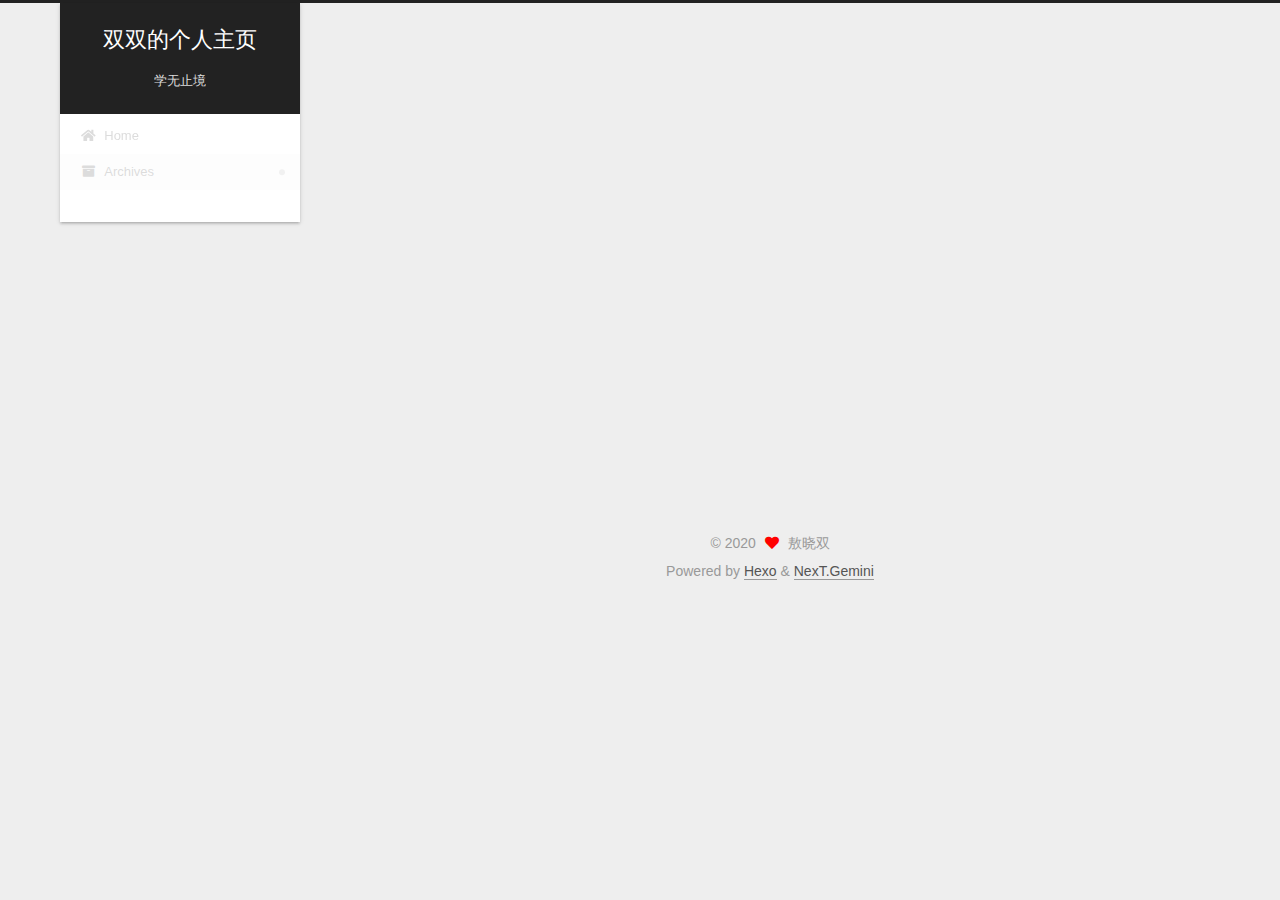
==== commit c2303e64: "Site updated: 2020-04-17 12:20:30" ====
--- a/archives/index.html
+++ b/archives/index.html
@@ -17,7 +17,7 @@
 
 <script id="hexo-configurations">
     var NexT = window.NexT || {};
-    var CONFIG = {"hostname":"yoursite.com","root":"/","scheme":"Muse","version":"7.8.0","exturl":false,"sidebar":{"position":"left","display":"post","padding":18,"offset":12,"onmobile":false},"copycode":{"enable":false,"show_result":false,"style":null},"back2top":{"enable":true,"sidebar":false,"scrollpercent":false},"bookmark":{"enable":false,"color":"#222","save":"auto"},"fancybox":false,"mediumzoom":false,"lazyload":false,"pangu":false,"comments":{"style":"tabs","active":null,"storage":true,"lazyload":false,"nav":null},"algolia":{"hits":{"per_page":10},"labels":{"input_placeholder":"Search for Posts","hits_empty":"We didn't find any results for the search: ${query}","hits_stats":"${hits} results found in ${time} ms"}},"localsearch":{"enable":false,"trigger":"auto","top_n_per_article":1,"unescape":false,"preload":false},"motion":{"enable":true,"async":false,"transition":{"post_block":"fadeIn","post_header":"slideDownIn","post_body":"slideDownIn","coll_header":"slideLeftIn","sidebar":"slideUpIn"}}};
+    var CONFIG = {"hostname":"yoursite.com","root":"/","scheme":"Gemini","version":"7.8.0","exturl":false,"sidebar":{"position":"left","display":"post","padding":18,"offset":12,"onmobile":false},"copycode":{"enable":false,"show_result":false,"style":null},"back2top":{"enable":true,"sidebar":false,"scrollpercent":false},"bookmark":{"enable":false,"color":"#222","save":"auto"},"fancybox":false,"mediumzoom":false,"lazyload":false,"pangu":false,"comments":{"style":"tabs","active":null,"storage":true,"lazyload":false,"nav":null},"algolia":{"hits":{"per_page":10},"labels":{"input_placeholder":"Search for Posts","hits_empty":"We didn't find any results for the search: ${query}","hits_stats":"${hits} results found in ${time} ms"}},"localsearch":{"enable":false,"trigger":"auto","top_n_per_article":1,"unescape":false,"preload":false},"motion":{"enable":true,"async":false,"transition":{"post_block":"fadeIn","post_header":"slideDownIn","post_body":"slideDownIn","coll_header":"slideLeftIn","sidebar":"slideUpIn"}}};
   </script>
 
   <meta name="description" content="自律才有自由">
@@ -151,7 +151,7 @@
   <div class="post-block">
     <div class="posts-collapse">
       <div class="collection-title">
-        <span class="collection-header">Um..! 2 posts in total. Keep on posting.</span>
+        <span class="collection-header">Um..! 1 post. Keep on posting.</span>
       </div>
 
       
@@ -173,26 +173,6 @@
       <div class="post-title">
           <a class="post-title-link" href="/2020/04/16/%E6%88%91%E7%9A%84%E7%AC%AC%E4%B8%80%E7%AF%87%E5%8D%9A%E5%AE%A2/" itemprop="url">
             <span itemprop="name">我的第一篇博客</span>
-          </a>
-      </div>
-
-    </header>
-  </article>
-
-  <article itemscope itemtype="http://schema.org/Article">
-    <header class="post-header">
-
-      <div class="post-meta">
-        <time itemprop="dateCreated"
-              datetime="2020-04-16T13:43:51+08:00"
-              content="2020-04-16">
-          04-16
-        </time>
-      </div>
-
-      <div class="post-title">
-          <a class="post-title-link" href="/2020/04/16/hello-world/" itemprop="url">
-            <span itemprop="name">Hello World</span>
           </a>
       </div>
 
@@ -273,7 +253,7 @@
       <div class="site-state-item site-state-posts">
           <a href="/archives/">
         
-          <span class="site-state-item-count">2</span>
+          <span class="site-state-item-count">1</span>
           <span class="site-state-item-name">posts</span>
         </a>
       </div>
@@ -307,7 +287,7 @@
   </span>
   <span class="author" itemprop="copyrightHolder">敖晓双</span>
 </div>
-  <div class="powered-by">Powered by <a href="https://hexo.io/" class="theme-link" rel="noopener" target="_blank">Hexo</a> & <a href="https://muse.theme-next.org/" class="theme-link" rel="noopener" target="_blank">NexT.Muse</a>
+  <div class="powered-by">Powered by <a href="https://hexo.io/" class="theme-link" rel="noopener" target="_blank">Hexo</a> & <a href="https://theme-next.org/" class="theme-link" rel="noopener" target="_blank">NexT.Gemini</a>
   </div>
 
         
@@ -333,7 +313,7 @@
 <script src="/js/motion.js"></script>
 
 
-<script src="/js/schemes/muse.js"></script>
+<script src="/js/schemes/pisces.js"></script>
 
 
 <script src="/js/next-boot.js"></script>
--- a/css/main.css
+++ b/css/main.css
@@ -1,5 +1,5 @@
 :root {
-  --body-bg-color: #fff;
+  --body-bg-color: #eee;
   --content-bg-color: #fff;
   --card-bg-color: #f5f5f5;
   --text-color: #555;
@@ -11,11 +11,11 @@
   --table-row-odd-bg-color: #f9f9f9;
   --table-row-hover-bg-color: #f5f5f5;
   --menu-item-bg-color: #f5f5f5;
-  --btn-default-bg: #222;
-  --btn-default-color: #fff;
-  --btn-default-border-color: #222;
-  --btn-default-hover-bg: #fff;
-  --btn-default-hover-color: #222;
+  --btn-default-bg: #fff;
+  --btn-default-color: #555;
+  --btn-default-border-color: #555;
+  --btn-default-hover-bg: #222;
+  --btn-default-hover-color: #fff;
   --btn-default-hover-border-color: #222;
 }
 html {
@@ -315,7 +315,7 @@
 .btn {
   background: var(--btn-default-bg);
   border: 2px solid var(--btn-default-border-color);
-  border-radius: 0;
+  border-radius: 2px;
   color: var(--btn-default-color);
   display: inline-block;
   font-size: 0.875em;
@@ -922,16 +922,16 @@
 }
 .main-inner {
   margin: 0 auto;
-  width: 700px;
+  width: calc(100% - 20px);
 }
 @media (min-width: 1200px) {
   .main-inner {
-    width: 800px;
+    width: 1160px;
   }
 }
 @media (min-width: 1600px) {
   .main-inner {
-    width: 900px;
+    width: 73%;
   }
 }
 @media (max-width: 767px) {
@@ -944,16 +944,16 @@
 }
 .header-inner {
   margin: 0 auto;
-  width: 700px;
+  width: calc(100% - 20px);
 }
 @media (min-width: 1200px) {
   .header-inner {
-    width: 800px;
+    width: 1160px;
   }
 }
 @media (min-width: 1600px) {
   .header-inner {
-    width: 900px;
+    width: 73%;
   }
 }
 .site-brand-container {
@@ -992,7 +992,7 @@
   margin: 0;
 }
 .site-subtitle {
-  color: #999;
+  color: #ddd;
   font-size: 0.8125em;
   margin: 10px 0;
 }
@@ -1137,22 +1137,22 @@
   display: inline-block;
 }
 .site-author-image {
-  border: 2px solid #333;
+  border: 1px solid #eee;
   display: block;
   margin: 0 auto;
-  max-width: 96px;
+  max-width: 120px;
   padding: 2px;
 }
 .site-author-name {
-  color: #f5f5f5;
-  font-weight: normal;
-  margin: 5px 0 0;
+  color: var(--text-color);
+  font-weight: 600;
+  margin: 0;
   text-align: center;
 }
 .site-description {
   color: #999;
-  font-size: 1em;
-  margin-top: 5px;
+  font-size: 0.8125em;
+  margin-top: 0;
   text-align: center;
 }
 .links-of-author {
@@ -1169,7 +1169,7 @@
 }
 .links-of-author a::before,
 .links-of-author span.exturl::before {
-  background: #2871c4;
+  background: #ff9fff;
   border-radius: 50%;
   content: ' ';
   display: inline-block;
@@ -1247,7 +1247,7 @@
 }
 .sidebar-nav li {
   border-bottom: 1px solid transparent;
-  color: #666;
+  color: var(--text-color);
   cursor: pointer;
   display: inline-block;
   font-size: 0.875em;
@@ -1256,14 +1256,14 @@
   margin-left: 10px;
 }
 .sidebar-nav li:hover {
-  color: #f5f5f5;
+  color: #fc6423;
 }
 .sidebar-nav .sidebar-nav-active {
-  border-bottom-color: #87daff;
-  color: #87daff;
+  border-bottom-color: #fc6423;
+  color: #fc6423;
 }
 .sidebar-nav .sidebar-nav-active:hover {
-  color: #87daff;
+  color: #fc6423;
 }
 .sidebar-panel {
   display: none;
@@ -1292,7 +1292,7 @@
   }
 }
 .sidebar-toggle:hover .toggle-line {
-  background: #87daff;
+  background: #fc6423;
 }
 .post-toc {
   font-size: 0.875em;
@@ -1331,14 +1331,14 @@
   display: block;
 }
 .post-toc .nav .active > a {
-  border-bottom-color: #87daff;
-  color: #87daff;
+  border-bottom-color: #fc6423;
+  color: #fc6423;
 }
 .post-toc .nav .active-current > a {
-  color: #87daff;
+  color: #fc6423;
 }
 .post-toc .nav .active-current > a:hover {
-  color: #87daff;
+  color: #fc6423;
 }
 .site-state {
   display: flex;
@@ -1353,20 +1353,20 @@
   padding: 0 15px;
 }
 .site-state-item:not(:first-child) {
-  border-left: 1px solid #333;
+  border-left: 1px solid #eee;
 }
 .site-state-item a {
   border-bottom: none;
 }
 .site-state-item-count {
   display: block;
-  font-size: 1.25em;
+  font-size: 1em;
   font-weight: 600;
   text-align: center;
 }
 .site-state-item-name {
-  color: inherit;
-  font-size: 0.875em;
+  color: #999;
+  font-size: 0.8125em;
 }
 .footer {
   color: #999;
@@ -1383,16 +1383,16 @@
   box-sizing: border-box;
   margin: 0 auto;
   text-align: center;
-  width: 700px;
+  width: calc(100% - 20px);
 }
 @media (min-width: 1200px) {
   .footer-inner {
-    width: 800px;
+    width: 1160px;
   }
 }
 @media (min-width: 1600px) {
   .footer-inner {
-    width: 900px;
+    width: 73%;
   }
 }
 .languages {
@@ -1490,7 +1490,7 @@
   color: #fff;
   cursor: pointer;
   left: 30px;
-  opacity: 1;
+  opacity: 0.6;
   padding: 0 6px;
   position: fixed;
   transition-property: bottom;
@@ -1501,10 +1501,10 @@
   display: none;
 }
 .back-to-top:hover {
-  color: #87daff;
+  color: #fc6423;
 }
 .back-to-top.back-to-top-on {
-  bottom: 19px;
+  bottom: 30px;
 }
 @media (max-width: 991px) {
   .back-to-top {
@@ -2140,151 +2140,425 @@
 .tag-cloud a:hover {
   color: var(--link-hover-color) !important;
 }
-@media (max-width: 767px) {
-  .header-inner,
-  .main-inner,
+.header {
+  margin: 0 auto;
+  position: relative;
+  width: calc(100% - 20px);
+}
+@media (min-width: 1200px) {
+  .header {
+    width: 1160px;
+  }
+}
+@media (min-width: 1600px) {
+  .header {
+    width: 73%;
+  }
+}
+@media (max-width: 991px) {
+  .header {
+    width: auto;
+  }
+}
+.header-inner {
+  background: var(--content-bg-color);
+  border-radius: initial;
+  box-shadow: 0 2px 2px 0 rgba(0,0,0,0.12), 0 3px 1px -2px rgba(0,0,0,0.06), 0 1px 5px 0 rgba(0,0,0,0.12);
+  overflow: hidden;
+  padding: 0;
+  position: absolute;
+  top: 0;
+  width: 240px;
+}
+@media (min-width: 1200px) {
+  .header-inner {
+    width: 240px;
+  }
+}
+@media (max-width: 991px) {
+  .header-inner {
+    border-radius: initial;
+    position: relative;
+    width: auto;
+  }
+}
+.main-inner {
+  align-items: flex-start;
+  display: flex;
+  justify-content: space-between;
+  flex-direction: row-reverse;
+}
+@media (max-width: 991px) {
+  .main-inner {
+    width: auto;
+  }
+}
+.content-wrap {
+  background: var(--content-bg-color);
+  border-radius: initial;
+  box-shadow: 0 2px 2px 0 rgba(0,0,0,0.12), 0 3px 1px -2px rgba(0,0,0,0.06), 0 1px 5px 0 rgba(0,0,0,0.12);
+  box-sizing: border-box;
+  padding: 40px;
+  width: calc(100% - 252px);
+}
+@media (max-width: 991px) {
+  .content-wrap {
+    border-radius: initial;
+    padding: 20px;
+    width: 100%;
+  }
+}
+.footer-inner {
+  padding-left: 260px;
+}
+.back-to-top {
+  left: auto;
+  right: 30px;
+}
+@media (max-width: 991px) {
+  .back-to-top {
+    right: 20px;
+  }
+}
+@media (max-width: 991px) {
   .footer-inner {
+    padding-left: 0;
+    padding-right: 0;
     width: auto;
   }
 }
-.header-inner {
-  padding-top: 100px;
-}
-@media (max-width: 767px) {
-  .header-inner {
-    padding-top: 50px;
-  }
-}
-.main-inner {
-  padding-bottom: 60px;
-}
-.content {
-  padding-top: 70px;
-}
-@media (max-width: 767px) {
-  .content {
-    padding-top: 35px;
-  }
-}
-embed {
+.site-brand-container {
+  background: #222;
+}
+@media (max-width: 991px) {
+  .site-brand-container {
+    box-shadow: 0 0 16px rgba(0,0,0,0.5);
+  }
+}
+.site-meta {
+  padding: 20px 0;
+}
+.brand {
+  padding: 0;
+}
+.site-subtitle {
+  margin: 10px 10px 0;
+}
+.custom-logo-image {
+  margin-top: 20px;
+}
+@media (max-width: 991px) {
+  .custom-logo-image {
+    display: none;
+  }
+}
+@media (min-width: 768px) and (max-width: 991px) {
+  .site-nav-toggle,
+  .site-nav-right {
+    display: flex;
+    flex-direction: column;
+    justify-content: center;
+  }
+}
+.site-nav-toggle .toggle,
+.site-nav-right .toggle {
+  color: #fff;
+}
+.site-nav-toggle .toggle .toggle-line,
+.site-nav-right .toggle .toggle-line {
+  background: #fff;
+}
+@media (min-width: 768px) and (max-width: 991px) {
+  .site-nav {
+    display: none;
+  }
+}
+.menu .menu-item {
   display: block;
-  margin: 0 auto 25px auto;
-}
-.custom-logo .site-meta-headline {
-  text-align: center;
-}
-.custom-logo .site-title {
-  color: #222;
-  margin: 10px auto 0;
-}
-.custom-logo .site-title a {
-  border: 0;
-}
-.custom-logo-image {
-  background: #fff;
-  margin: 0 auto;
-  max-width: 150px;
-  padding: 5px;
-}
-.brand {
-  background: var(--btn-default-bg);
-}
-@media (max-width: 767px) {
-  .site-nav {
-    border-bottom: 1px solid #ddd;
-    border-top: 1px solid #ddd;
-    left: 0;
-    margin: 0;
-    padding: 0;
-    width: 100%;
-  }
-}
-@media (max-width: 767px) {
-  .menu {
-    text-align: left;
-  }
-}
-.menu-item-active a,
-.menu .menu-item a:hover,
-.menu .menu-item span.exturl:hover {
-  background: transparent;
-  border-bottom: 1px solid var(--link-hover-color) !important;
-}
-@media (max-width: 767px) {
-  .menu-item-active a,
-  .menu .menu-item a:hover,
-  .menu .menu-item span.exturl:hover {
-    border-bottom: 1px dotted #ddd !important;
-  }
-}
-@media (max-width: 767px) {
-  .menu .menu-item {
-    margin: 0 10px;
-  }
+  margin: 0;
 }
 .menu .menu-item a,
 .menu .menu-item span.exturl {
-  border-bottom: 1px solid transparent;
-}
-@media (max-width: 767px) {
-  .menu .menu-item a,
-  .menu .menu-item span.exturl {
-    padding: 5px 10px;
-  }
-}
-@media (min-width: 768px) {
-  .menu .menu-item .fa,
-  .menu .menu-item .fab,
-  .menu .menu-item .far,
-  .menu .menu-item .fas {
-    display: block;
-    line-height: 2;
-    margin-right: 0;
-    width: 100%;
+  padding: 5px 20px;
+  position: relative;
+  text-align: left;
+  transition-property: background-color;
+}
+@media (max-width: 991px) {
+  .menu .menu-item.menu-item-search {
+    display: none;
   }
 }
 .menu .menu-item .badge {
-  background: #eee;
-  padding: 1px 4px;
+  background: #ccc;
+  border-radius: 10px;
+  color: #fff;
+  float: right;
+  padding: 2px 5px;
+  text-shadow: 1px 1px 0 rgba(0,0,0,0.1);
+  vertical-align: middle;
+}
+.main-menu .menu-item-active a::after {
+  background: #bbb;
+  border-radius: 50%;
+  content: ' ';
+  height: 6px;
+  margin-top: -3px;
+  position: absolute;
+  right: 15px;
+  top: 50%;
+  width: 6px;
 }
 .sub-menu {
-  margin: 10px 0;
+  background: var(--content-bg-color);
+  border-bottom: 1px solid #ddd;
+  margin: 0;
+  padding: 6px 0;
 }
 .sub-menu .menu-item {
   display: inline-block;
 }
+.sub-menu .menu-item a,
+.sub-menu .menu-item span.exturl {
+  background: transparent;
+  margin: 5px 10px;
+  padding: initial;
+}
+.sub-menu .menu-item a:hover,
+.sub-menu .menu-item span.exturl:hover {
+  background: transparent;
+  color: #fc6423;
+}
+.sub-menu .menu-item-active a {
+  border-bottom-color: #fc6423;
+  color: #fc6423;
+}
+.sub-menu .menu-item-active a:hover {
+  border-bottom-color: #fc6423;
+}
 .sidebar {
-  left: -320px;
-}
-.sidebar.sidebar-active {
-  left: 0;
-}
-.sidebar {
-  width: 320px;
-  z-index: 1200;
-  transition-delay: 0s;
-  transition-duration: 0.2s;
-  transition-timing-function: ease-out;
-}
-.sidebar a,
-.sidebar span.exturl {
-  border-bottom-color: #555;
-  color: #999;
-}
-.sidebar a:hover,
-.sidebar span.exturl:hover {
-  border-bottom-color: #eee;
-  color: #eee;
-}
-.links-of-blogroll-item {
-  padding: 2px 10px;
-}
-.links-of-blogroll-item a,
-.links-of-blogroll-item span.exturl {
+  background: var(--body-bg-color);
+  box-shadow: none;
+  margin-top: 100%;
+  position: static;
+  width: 240px;
+}
+@media (max-width: 991px) {
+  .sidebar {
+    display: none;
+  }
+}
+.sidebar-toggle {
+  display: none;
+}
+.sidebar-inner {
+  background: var(--content-bg-color);
+  border-radius: initial;
+  box-shadow: 0 2px 2px 0 rgba(0,0,0,0.12), 0 3px 1px -2px rgba(0,0,0,0.06), 0 1px 5px 0 rgba(0,0,0,0.12), 0 -1px 0.5px 0 rgba(0,0,0,0.09);
+  box-sizing: border-box;
+  color: var(--text-color);
+  width: 240px;
+  opacity: 0;
+}
+.sidebar-inner.affix {
+  position: fixed;
+  top: 12px;
+}
+.sidebar-inner.affix-bottom {
+  position: absolute;
+}
+.site-state-item {
+  padding: 0 10px;
+}
+.sidebar-button {
+  border-bottom: 1px dotted #ccc;
+  border-top: 1px dotted #ccc;
+  margin-top: 10px;
+  text-align: center;
+}
+.sidebar-button a {
+  border: 0;
+  color: #fc6423;
+  display: block;
+}
+.sidebar-button a:hover {
+  background: none;
+  border: 0;
+  color: #e34603;
+}
+.sidebar-button a:hover .fa,
+.sidebar-button a:hover .fab,
+.sidebar-button a:hover .far,
+.sidebar-button a:hover .fas {
+  color: #e34603;
+}
+.links-of-author {
+  display: flex;
+  flex-wrap: wrap;
+  margin-top: 10px;
+  justify-content: center;
+}
+.links-of-author-item {
+  margin: 5px 0 0;
+  width: 50%;
+}
+.links-of-author-item a,
+.links-of-author-item span.exturl {
   box-sizing: border-box;
   display: inline-block;
-  max-width: 280px;
+  margin-bottom: 0;
+  margin-right: 0;
+  max-width: 216px;
   overflow: hidden;
+  padding: 0 5px;
   text-overflow: ellipsis;
   white-space: nowrap;
 }
+.links-of-author-item a,
+.links-of-author-item span.exturl {
+  border-bottom: none;
+  display: block;
+  text-decoration: none;
+}
+.links-of-author-item a::before,
+.links-of-author-item span.exturl::before {
+  display: none;
+}
+.links-of-author-item a:hover,
+.links-of-author-item span.exturl:hover {
+  background: var(--body-bg-color);
+  border-radius: 4px;
+}
+.links-of-author-item .fa,
+.links-of-author-item .fab,
+.links-of-author-item .far,
+.links-of-author-item .fas {
+  margin-right: 2px;
+}
+.links-of-blogroll-item {
+  padding: 0;
+}
+.content-wrap {
+  background: initial;
+  box-shadow: initial;
+  padding: initial;
+}
+.post-block {
+  background: var(--content-bg-color);
+  border-radius: initial;
+  box-shadow: 0 2px 2px 0 rgba(0,0,0,0.12), 0 3px 1px -2px rgba(0,0,0,0.06), 0 1px 5px 0 rgba(0,0,0,0.12);
+  padding: 40px;
+}
+.post-block + .post-block {
+  border-radius: initial;
+  box-shadow: 0 2px 2px 0 rgba(0,0,0,0.12), 0 3px 1px -2px rgba(0,0,0,0.06), 0 1px 5px 0 rgba(0,0,0,0.12), 0 -1px 0.5px 0 rgba(0,0,0,0.09);
+  margin-top: 12px;
+}
+.comments {
+  background: var(--content-bg-color);
+  border-radius: initial;
+  box-shadow: 0 2px 2px 0 rgba(0,0,0,0.12), 0 3px 1px -2px rgba(0,0,0,0.06), 0 1px 5px 0 rgba(0,0,0,0.12), 0 -1px 0.5px 0 rgba(0,0,0,0.09);
+  margin-top: 12px;
+  padding: 40px;
+}
+.tabs-comment {
+  margin-top: 1em;
+}
+.content {
+  padding-top: initial;
+}
+.post-eof {
+  display: none;
+}
+.pagination {
+  background: var(--content-bg-color);
+  border-radius: initial;
+  border-top: initial;
+  box-shadow: 0 2px 2px 0 rgba(0,0,0,0.12), 0 3px 1px -2px rgba(0,0,0,0.06), 0 1px 5px 0 rgba(0,0,0,0.12), 0 -1px 0.5px 0 rgba(0,0,0,0.09);
+  margin: 12px 0 0;
+  padding: 10px 0 10px;
+}
+.pagination .prev,
+.pagination .next,
+.pagination .page-number {
+  margin-bottom: initial;
+  top: initial;
+}
+.main {
+  padding-bottom: initial;
+}
+.footer {
+  bottom: auto;
+}
+.sub-menu {
+  border-bottom: initial;
+  box-shadow: 0 2px 2px 0 rgba(0,0,0,0.12), 0 3px 1px -2px rgba(0,0,0,0.06), 0 1px 5px 0 rgba(0,0,0,0.12);
+}
+.sub-menu + .content .post-block {
+  box-shadow: 0 2px 2px 0 rgba(0,0,0,0.12), 0 3px 1px -2px rgba(0,0,0,0.06), 0 1px 5px 0 rgba(0,0,0,0.12), 0 -1px 0.5px 0 rgba(0,0,0,0.09);
+  margin-top: 12px;
+}
+@media (min-width: 768px) and (max-width: 991px) {
+  .sub-menu + .content .post-block {
+    margin-top: 10px;
+  }
+}
+@media (max-width: 767px) {
+  .sub-menu + .content .post-block {
+    margin-top: 8px;
+  }
+}
+.post-body h1,
+.post-body h2 {
+  border-bottom: 1px solid #eee;
+}
+.post-body h3 {
+  border-bottom: 1px dotted #eee;
+}
+@media (min-width: 768px) and (max-width: 991px) {
+  .content-wrap {
+    padding: 10px;
+  }
+  .posts-expand .post-button {
+    margin-top: 20px;
+  }
+  .post-block {
+    border-radius: initial;
+    box-shadow: 0 2px 2px 0 rgba(0,0,0,0.12), 0 3px 1px -2px rgba(0,0,0,0.06), 0 1px 5px 0 rgba(0,0,0,0.12), 0 -1px 0.5px 0 rgba(0,0,0,0.09);
+    padding: 20px;
+  }
+  .post-block + .post-block {
+    margin-top: 10px;
+  }
+  .comments {
+    margin-top: 10px;
+    padding: 10px 20px;
+  }
+  .pagination {
+    margin: 10px 0 0;
+  }
+}
+@media (max-width: 767px) {
+  .content-wrap {
+    padding: 8px;
+  }
+  .posts-expand .post-button {
+    margin: 12px 0;
+  }
+  .post-block {
+    border-radius: initial;
+    box-shadow: 0 2px 2px 0 rgba(0,0,0,0.12), 0 3px 1px -2px rgba(0,0,0,0.06), 0 1px 5px 0 rgba(0,0,0,0.12), 0 -1px 0.5px 0 rgba(0,0,0,0.09);
+    min-height: auto;
+    padding: 12px;
+  }
+  .post-block + .post-block {
+    margin-top: 8px;
+  }
+  .comments {
+    margin-top: 8px;
+    padding: 10px 12px;
+  }
+  .pagination {
+    margin: 8px 0 0;
+  }
+}
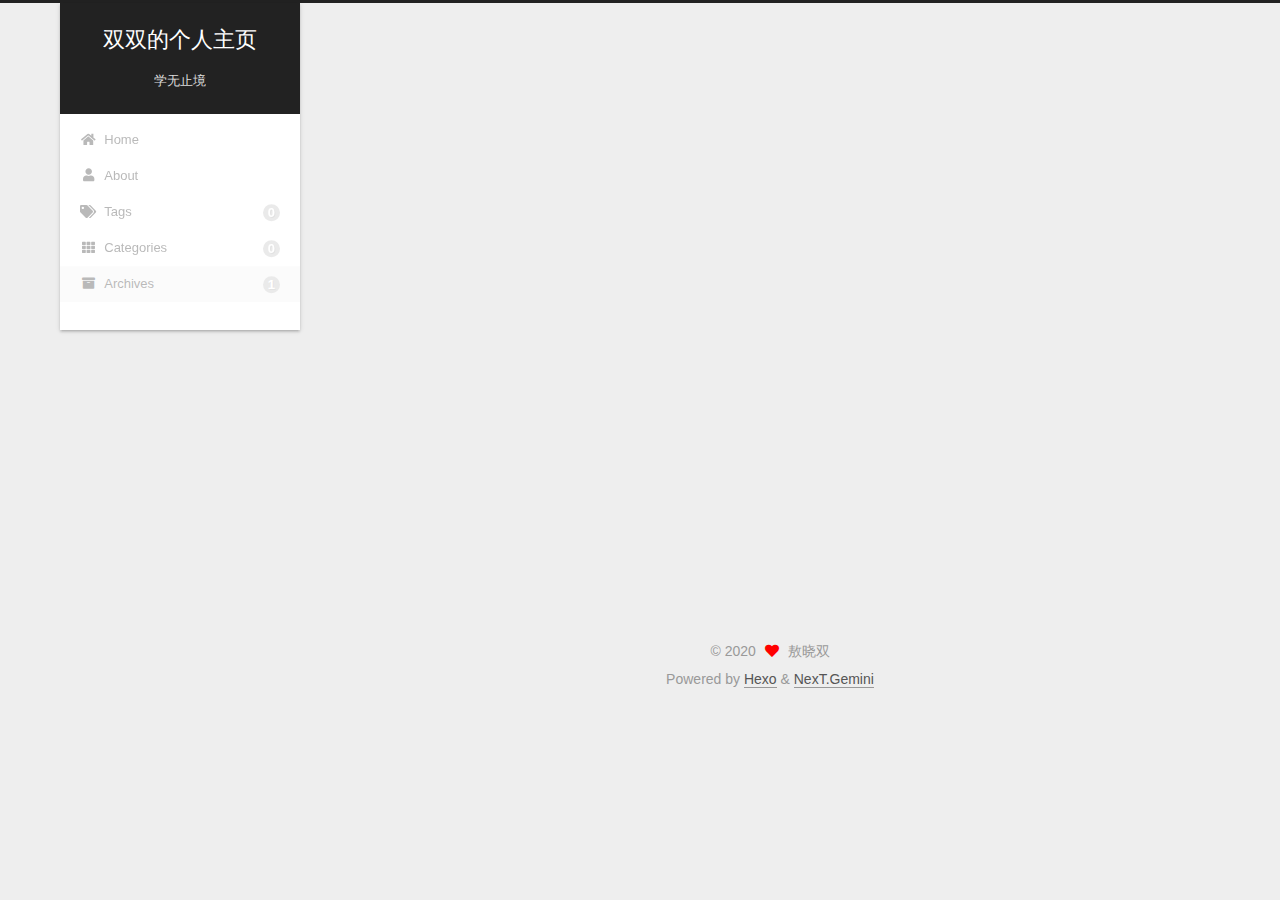
==== commit 3114a302: "Site updated: 2020-04-28 23:28:54" ====
--- a/archives/index.html
+++ b/archives/index.html
@@ -6,8 +6,8 @@
 <meta name="theme-color" content="#222">
 <meta name="generator" content="Hexo 4.2.0">
   <link rel="apple-touch-icon" sizes="180x180" href="/images/apple-touch-icon-next.png">
-  <link rel="icon" type="image/png" sizes="32x32" href="/images/favicon-32x32-next.png">
-  <link rel="icon" type="image/png" sizes="16x16" href="/images/favicon-16x16-next.png">
+  <link rel="icon" type="image/png" sizes="32x32" href="/images/32.png">
+  <link rel="icon" type="image/png" sizes="16x16" href="/images/16.png">
   <link rel="mask-icon" href="/images/logo.svg" color="#222">
 
 <link rel="stylesheet" href="/css/main.css">
@@ -116,9 +116,24 @@
     <a href="/" rel="section"><i class="fa fa-home fa-fw"></i>Home</a>
 
   </li>
+        <li class="menu-item menu-item-about">
+
+    <a href="/about/" rel="section"><i class="fa fa-user fa-fw"></i>About</a>
+
+  </li>
+        <li class="menu-item menu-item-tags">
+
+    <a href="/tags/" rel="section"><i class="fa fa-tags fa-fw"></i>Tags<span class="badge">0</span></a>
+
+  </li>
+        <li class="menu-item menu-item-categories">
+
+    <a href="/categories/" rel="section"><i class="fa fa-th fa-fw"></i>Categories<span class="badge">0</span></a>
+
+  </li>
         <li class="menu-item menu-item-archives">
 
-    <a href="/archives/" rel="section"><i class="fa fa-archive fa-fw"></i>Archives</a>
+    <a href="/archives/" rel="section"><i class="fa fa-archive fa-fw"></i>Archives<span class="badge">1</span></a>
 
   </li>
   </ul>
@@ -304,6 +319,7 @@
   </div>
 
   
+  <script size="300" alpha="0.6" zIndex="-1" src="/lib/canvas-ribbon/canvas-ribbon.js"></script>
   <script src="/lib/anime.min.js"></script>
   <script src="/lib/velocity/velocity.min.js"></script>
   <script src="/lib/velocity/velocity.ui.min.js"></script>
--- a/css/main.css
+++ b/css/main.css
@@ -1169,7 +1169,7 @@
 }
 .links-of-author a::before,
 .links-of-author span.exturl::before {
-  background: #ff9fff;
+  background: #651736;
   border-radius: 50%;
   content: ' ';
   display: inline-block;
@@ -2298,17 +2298,6 @@
   text-shadow: 1px 1px 0 rgba(0,0,0,0.1);
   vertical-align: middle;
 }
-.main-menu .menu-item-active a::after {
-  background: #bbb;
-  border-radius: 50%;
-  content: ' ';
-  height: 6px;
-  margin-top: -3px;
-  position: absolute;
-  right: 15px;
-  top: 50%;
-  width: 6px;
-}
 .sub-menu {
   background: var(--content-bg-color);
   border-bottom: 1px solid #ddd;
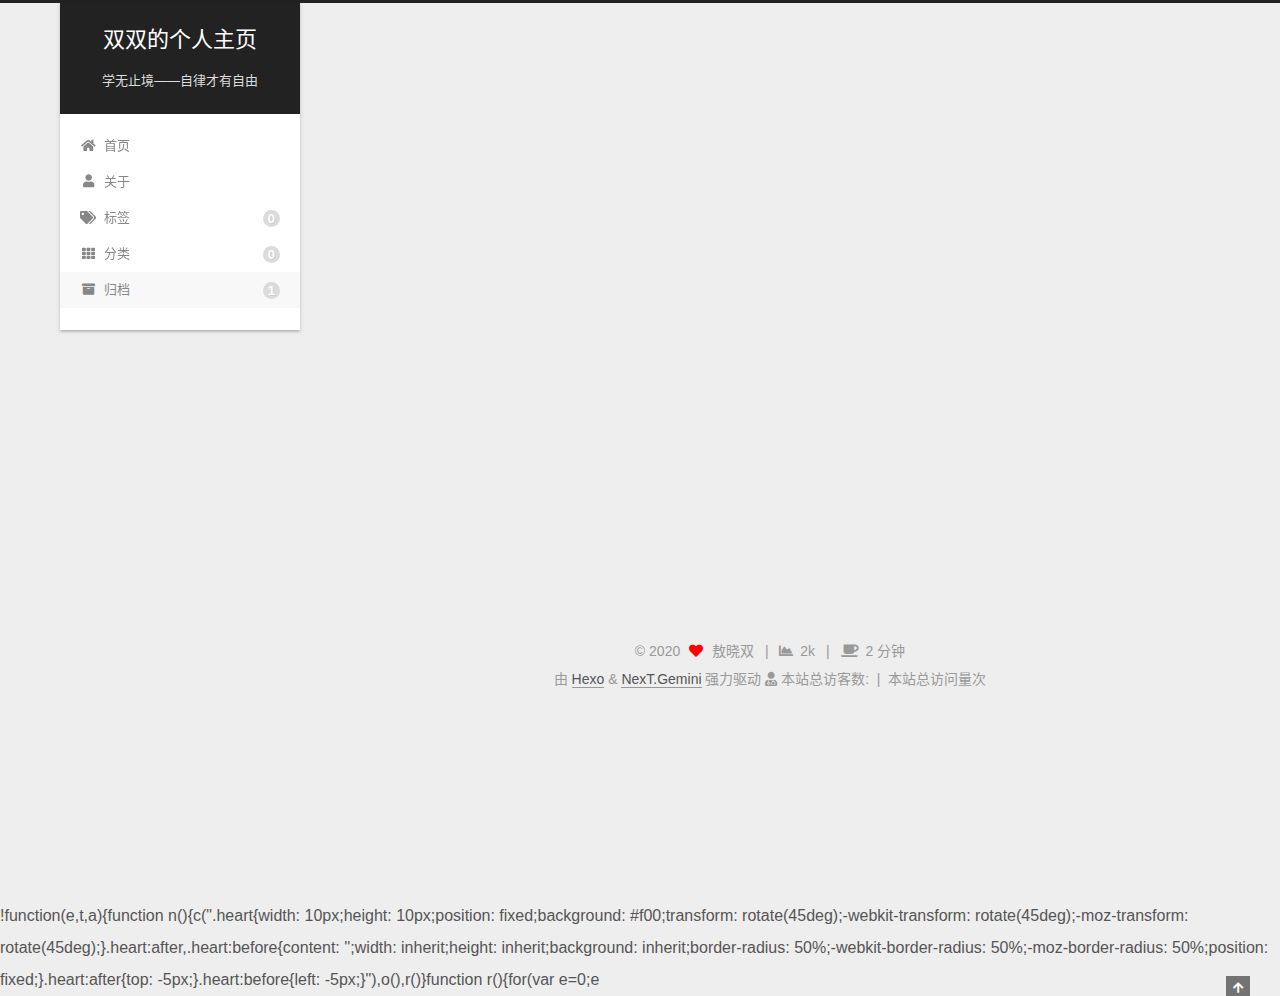
==== commit 93548f67: "Site updated: 2020-05-02 14:30:20" ====
--- a/archives/index.html
+++ b/archives/index.html
@@ -1,5 +1,5 @@
 <!DOCTYPE html>
-<html lang="en">
+<html lang="zh-CN">
 <head>
   <meta charset="UTF-8">
 <meta name="viewport" content="width=device-width, initial-scale=1, maximum-scale=2">
@@ -20,13 +20,13 @@
     var CONFIG = {"hostname":"yoursite.com","root":"/","scheme":"Gemini","version":"7.8.0","exturl":false,"sidebar":{"position":"left","display":"post","padding":18,"offset":12,"onmobile":false},"copycode":{"enable":false,"show_result":false,"style":null},"back2top":{"enable":true,"sidebar":false,"scrollpercent":false},"bookmark":{"enable":false,"color":"#222","save":"auto"},"fancybox":false,"mediumzoom":false,"lazyload":false,"pangu":false,"comments":{"style":"tabs","active":null,"storage":true,"lazyload":false,"nav":null},"algolia":{"hits":{"per_page":10},"labels":{"input_placeholder":"Search for Posts","hits_empty":"We didn't find any results for the search: ${query}","hits_stats":"${hits} results found in ${time} ms"}},"localsearch":{"enable":false,"trigger":"auto","top_n_per_article":1,"unescape":false,"preload":false},"motion":{"enable":true,"async":false,"transition":{"post_block":"fadeIn","post_header":"slideDownIn","post_body":"slideDownIn","coll_header":"slideLeftIn","sidebar":"slideUpIn"}}};
   </script>
 
-  <meta name="description" content="自律才有自由">
+  <meta name="description" content="不要让梦想只是梦和想！冲鸭！">
 <meta property="og:type" content="website">
 <meta property="og:title" content="双双的个人主页">
 <meta property="og:url" content="http://yoursite.com/archives/index.html">
 <meta property="og:site_name" content="双双的个人主页">
-<meta property="og:description" content="自律才有自由">
-<meta property="og:locale" content="en_US">
+<meta property="og:description" content="不要让梦想只是梦和想！冲鸭！">
+<meta property="og:locale" content="zh_CN">
 <meta property="article:author" content="敖晓双">
 <meta name="twitter:card" content="summary">
 
@@ -39,11 +39,11 @@
     sidebar: "",
     isHome : false,
     isPost : false,
-    lang   : 'en'
+    lang   : 'zh-CN'
   };
 </script>
 
-  <title>Archive | 双双的个人主页</title>
+  <title>归档 | 双双的个人主页</title>
   
 
 
@@ -83,7 +83,7 @@
     <header class="header" itemscope itemtype="http://schema.org/WPHeader">
       <div class="header-inner"><div class="site-brand-container">
   <div class="site-nav-toggle">
-    <div class="toggle" aria-label="Toggle navigation bar">
+    <div class="toggle" aria-label="切换导航栏">
       <span class="toggle-line toggle-line-first"></span>
       <span class="toggle-line toggle-line-middle"></span>
       <span class="toggle-line toggle-line-last"></span>
@@ -97,7 +97,7 @@
       <h1 class="site-title">双双的个人主页</h1>
       <span class="logo-line-after"><i></i></span>
     </a>
-      <p class="site-subtitle" itemprop="description">学无止境</p>
+      <p class="site-subtitle" itemprop="description">学无止境——自律才有自由</p>
   </div>
 
   <div class="site-nav-right">
@@ -113,27 +113,27 @@
   <ul id="menu" class="main-menu menu">
         <li class="menu-item menu-item-home">
 
-    <a href="/" rel="section"><i class="fa fa-home fa-fw"></i>Home</a>
+    <a href="/" rel="section"><i class="fa fa-home fa-fw"></i>首页</a>
 
   </li>
         <li class="menu-item menu-item-about">
 
-    <a href="/about/" rel="section"><i class="fa fa-user fa-fw"></i>About</a>
+    <a href="/about/" rel="section"><i class="fa fa-user fa-fw"></i>关于</a>
 
   </li>
         <li class="menu-item menu-item-tags">
 
-    <a href="/tags/" rel="section"><i class="fa fa-tags fa-fw"></i>Tags<span class="badge">0</span></a>
+    <a href="/tags/" rel="section"><i class="fa fa-tags fa-fw"></i>标签<span class="badge">0</span></a>
 
   </li>
         <li class="menu-item menu-item-categories">
 
-    <a href="/categories/" rel="section"><i class="fa fa-th fa-fw"></i>Categories<span class="badge">0</span></a>
+    <a href="/categories/" rel="section"><i class="fa fa-th fa-fw"></i>分类<span class="badge">0</span></a>
 
   </li>
         <li class="menu-item menu-item-archives">
 
-    <a href="/archives/" rel="section"><i class="fa fa-archive fa-fw"></i>Archives<span class="badge">1</span></a>
+    <a href="/archives/" rel="section"><i class="fa fa-archive fa-fw"></i>归档<span class="badge">1</span></a>
 
   </li>
   </ul>
@@ -166,7 +166,7 @@
   <div class="post-block">
     <div class="posts-collapse">
       <div class="collection-title">
-        <span class="collection-header">Um..! 1 post. Keep on posting.</span>
+        <span class="collection-header">嗯..! 目前共计 1 篇日志。 继续努力。</span>
       </div>
 
       
@@ -244,10 +244,10 @@
 
       <ul class="sidebar-nav motion-element">
         <li class="sidebar-nav-toc">
-          Table of Contents
+          文章目录
         </li>
         <li class="sidebar-nav-overview">
-          Overview
+          站点概览
         </li>
       </ul>
 
@@ -261,7 +261,7 @@
     <img class="site-author-image" itemprop="image" alt="敖晓双"
       src="/images/tx.jpg">
   <p class="site-author-name" itemprop="name">敖晓双</p>
-  <div class="site-description" itemprop="description">自律才有自由</div>
+  <div class="site-description" itemprop="description">不要让梦想只是梦和想！冲鸭！</div>
 </div>
 <div class="site-state-wrap motion-element">
   <nav class="site-state">
@@ -269,7 +269,7 @@
           <a href="/archives/">
         
           <span class="site-state-item-count">1</span>
-          <span class="site-state-item-name">posts</span>
+          <span class="site-state-item-name">日志</span>
         </a>
       </div>
   </nav>
@@ -301,10 +301,31 @@
     <i class="fa fa-heart"></i>
   </span>
   <span class="author" itemprop="copyrightHolder">敖晓双</span>
-</div>
-  <div class="powered-by">Powered by <a href="https://hexo.io/" class="theme-link" rel="noopener" target="_blank">Hexo</a> & <a href="https://theme-next.org/" class="theme-link" rel="noopener" target="_blank">NexT.Gemini</a>
-  </div>
-
+    <span class="post-meta-divider">|</span>
+    <span class="post-meta-item-icon">
+      <i class="fa fa-chart-area"></i>
+    </span>
+    <span title="站点总字数">2k</span>
+    <span class="post-meta-divider">|</span>
+    <span class="post-meta-item-icon">
+      <i class="fa fa-coffee"></i>
+    </span>
+    <span title="站点阅读时长">2 分钟</span>
+</div>
+  <div class="powered-by">由 <a href="https://hexo.io/" class="theme-link" rel="noopener" target="_blank">Hexo</a> & <a href="https://theme-next.org/" class="theme-link" rel="noopener" target="_blank">NexT.Gemini</a> 强力驱动
+  </div>
+
+
+<div class="powered-by">
+<i class="fa fa-user-md"></i>
+<span id="busuanzi_container_site_uv">
+  本站总访客数:<span id="busuanzi_value_site_uv"></span>&nbsp;&nbsp;| 
+</span>
+<span id="busuanzi_container_site_pv">
+    &nbsp;本站总访问量<span id="busuanzi_value_site_pv"></span>次
+</span>
+</div>
+</div>
         
 
 
@@ -359,3 +380,6 @@
 
 </body>
 </html>
+
+!function(e,t,a){function n(){c(".heart{width: 10px;height: 10px;position: fixed;background: #f00;transform: rotate(45deg);-webkit-transform: rotate(45deg);-moz-transform: rotate(45deg);}.heart:after,.heart:before{content: '';width: inherit;height: inherit;background: inherit;border-radius: 50%;-webkit-border-radius: 50%;-moz-border-radius: 50%;position: fixed;}.heart:after{top: -5px;}.heart:before{left: -5px;}"),o(),r()}function r(){for(var e=0;e<d.length;e++)d[e].alpha<=0?(t.body.removeChild(d[e].el),d.splice(e,1)):(d[e].y--,d[e].scale+=.004,d[e].alpha-=.013,d[e].el.style.cssText="left:"+d[e].x+"px;top:"+d[e].y+"px;opacity:"+d[e].alpha+";transform:scale("+d[e].scale+","+d[e].scale+") rotate(45deg);background:"+d[e].color+";z-index:99999");requestAnimationFrame(r)}function o(){var t="function"==typeof e.onclick&&e.onclick;e.οnclick=function(e){t&&t(),i(e)}}function i(e){var a=t.createElement("div");a.className="heart",d.push({el:a,x:e.clientX-5,y:e.clientY-5,scale:1,alpha:1,color:s()}),t.body.appendChild(a)}function c(e){var a=t.createElement("style");a.type="text/css";try{a.appendChild(t.createTextNode(e))}catch(t){a.styleSheet.cssText=e}t.getElementsByTagName("head")[0].appendChild(a)}function s(){return"rgb("+~~(255*Math.random())+","+~~(255*Math.random())+","+~~(255*Math.random())+")"}var d=[];e.requestAnimationFrame=function(){return e.requestAnimationFrame||e.webkitRequestAnimationFrame||e.mozRequestAnimationFrame||e.oRequestAnimationFrame||e.msRequestAnimationFrame||function(e){setTimeout(e,1e3/60)}}(),n()}(window,document);
+
--- a/css/main.css
+++ b/css/main.css
@@ -1169,7 +1169,7 @@
 }
 .links-of-author a::before,
 .links-of-author span.exturl::before {
-  background: #651736;
+  background: #ecd4ff;
   border-radius: 50%;
   content: ' ';
   display: inline-block;
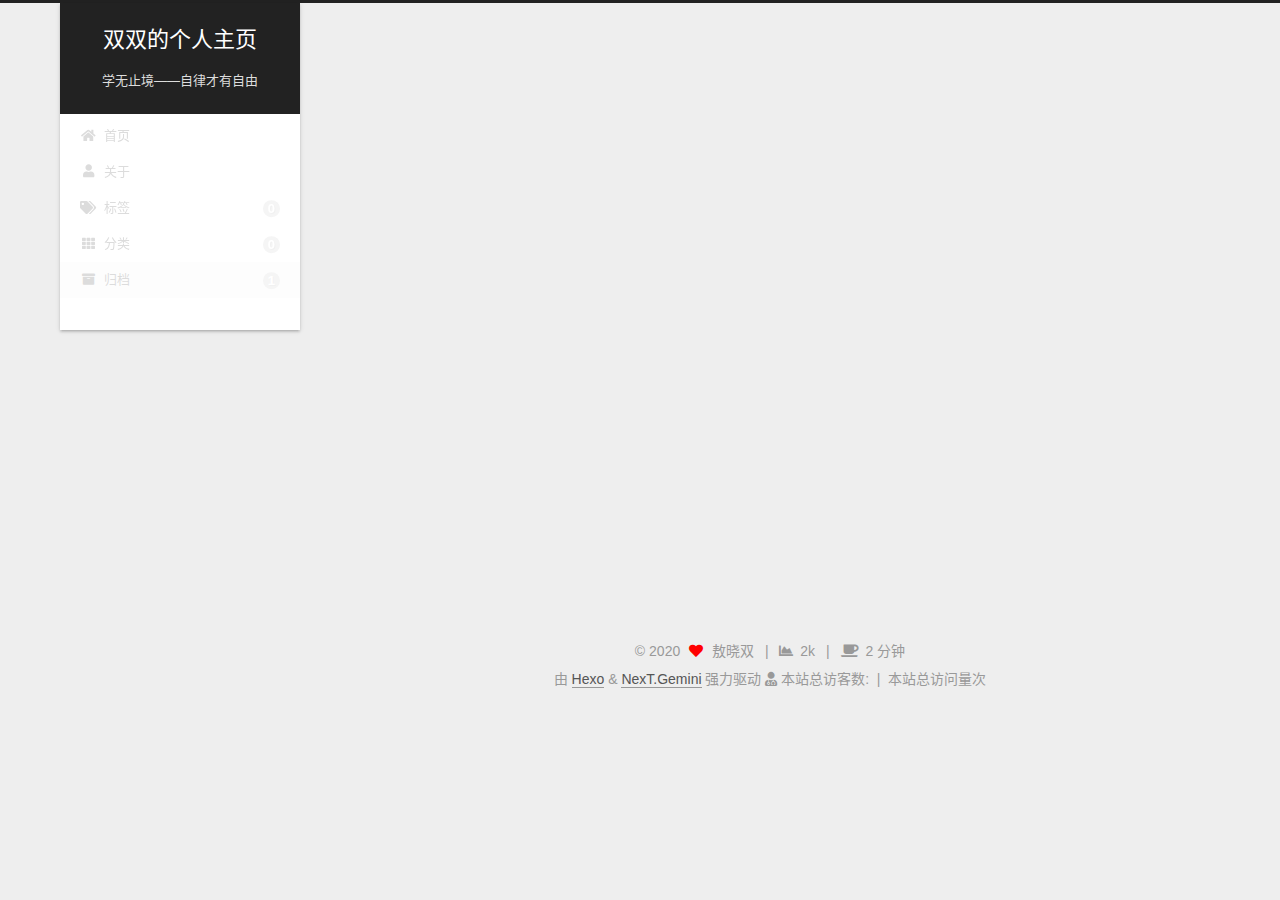
==== commit 601d6560: "Site updated: 2020-05-02 14:38:06" ====
--- a/archives/index.html
+++ b/archives/index.html
@@ -381,5 +381,5 @@
 </body>
 </html>
 
-!function(e,t,a){function n(){c(".heart{width: 10px;height: 10px;position: fixed;background: #f00;transform: rotate(45deg);-webkit-transform: rotate(45deg);-moz-transform: rotate(45deg);}.heart:after,.heart:before{content: '';width: inherit;height: inherit;background: inherit;border-radius: 50%;-webkit-border-radius: 50%;-moz-border-radius: 50%;position: fixed;}.heart:after{top: -5px;}.heart:before{left: -5px;}"),o(),r()}function r(){for(var e=0;e<d.length;e++)d[e].alpha<=0?(t.body.removeChild(d[e].el),d.splice(e,1)):(d[e].y--,d[e].scale+=.004,d[e].alpha-=.013,d[e].el.style.cssText="left:"+d[e].x+"px;top:"+d[e].y+"px;opacity:"+d[e].alpha+";transform:scale("+d[e].scale+","+d[e].scale+") rotate(45deg);background:"+d[e].color+";z-index:99999");requestAnimationFrame(r)}function o(){var t="function"==typeof e.onclick&&e.onclick;e.οnclick=function(e){t&&t(),i(e)}}function i(e){var a=t.createElement("div");a.className="heart",d.push({el:a,x:e.clientX-5,y:e.clientY-5,scale:1,alpha:1,color:s()}),t.body.appendChild(a)}function c(e){var a=t.createElement("style");a.type="text/css";try{a.appendChild(t.createTextNode(e))}catch(t){a.styleSheet.cssText=e}t.getElementsByTagName("head")[0].appendChild(a)}function s(){return"rgb("+~~(255*Math.random())+","+~~(255*Math.random())+","+~~(255*Math.random())+")"}var d=[];e.requestAnimationFrame=function(){return e.requestAnimationFrame||e.webkitRequestAnimationFrame||e.mozRequestAnimationFrame||e.oRequestAnimationFrame||e.msRequestAnimationFrame||function(e){setTimeout(e,1e3/60)}}(),n()}(window,document);
-
+<!-- 页面点击小红心 -->
+<script type="text/javascript" src="/js/src/click_love.js"></script>
--- a/css/main.css
+++ b/css/main.css
@@ -1169,7 +1169,7 @@
 }
 .links-of-author a::before,
 .links-of-author span.exturl::before {
-  background: #ecd4ff;
+  background: #37ffff;
   border-radius: 50%;
   content: ' ';
   display: inline-block;
